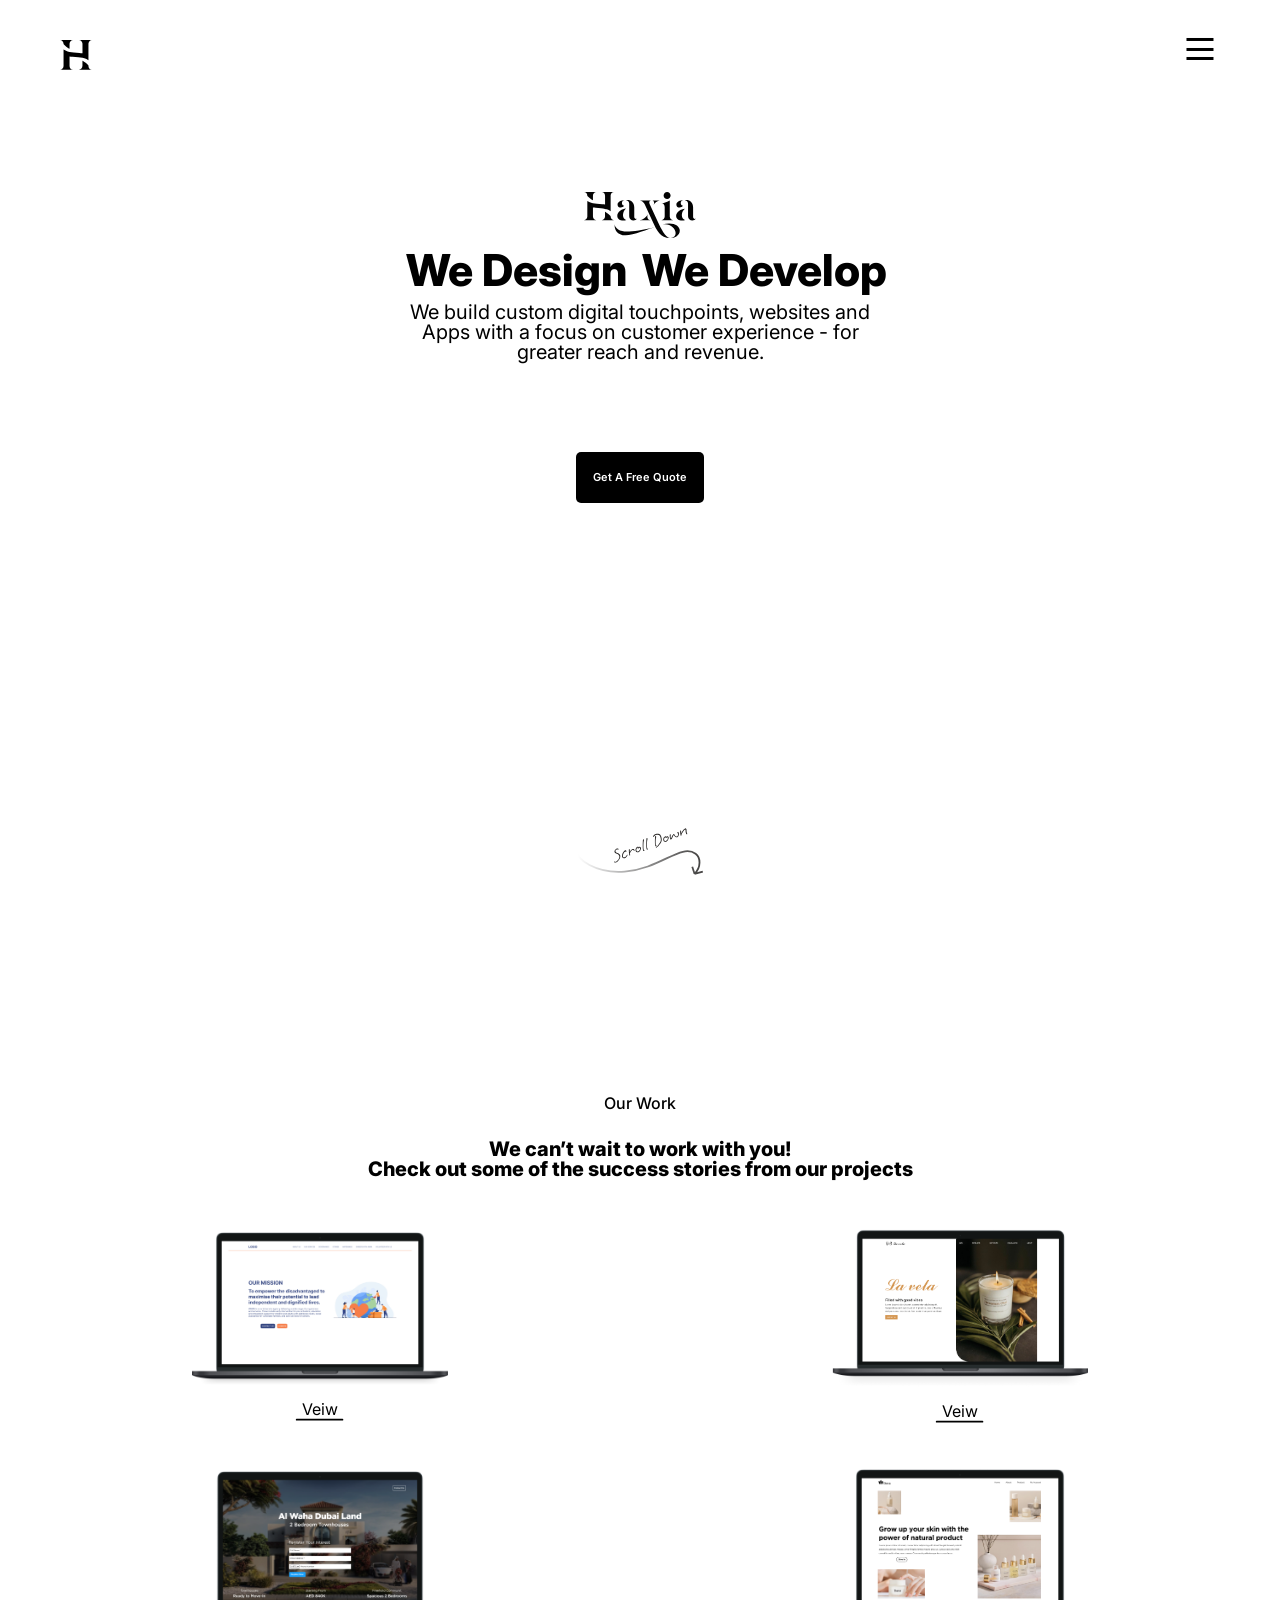
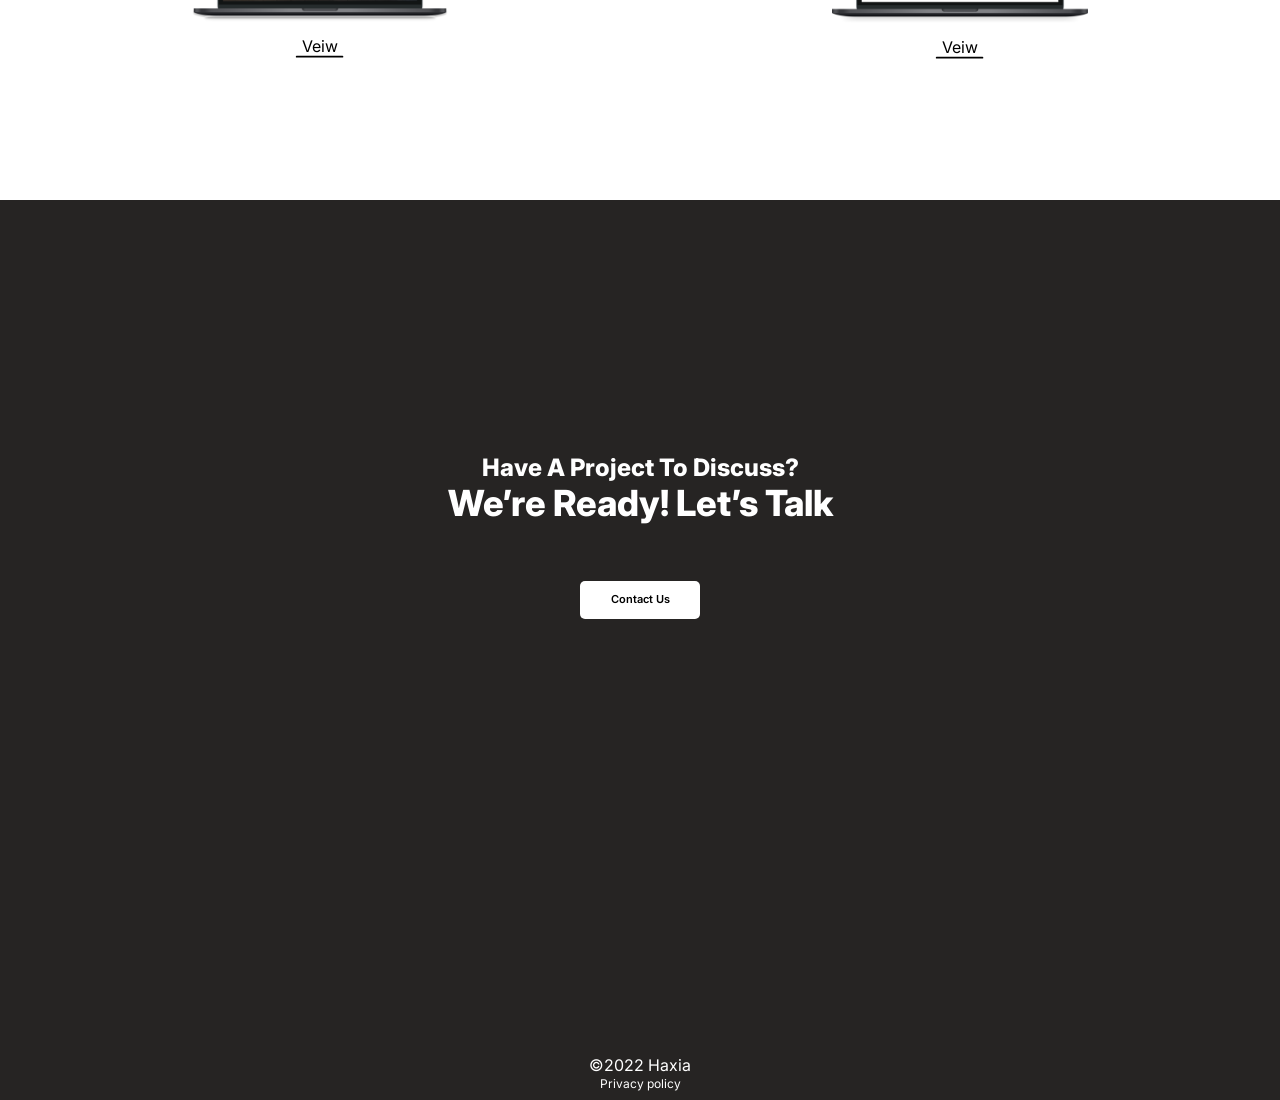
==== index.html @ 219b5ef2 "chages" ====
<!DOCTYPE html>
<html lang="en" dir="ltr">
<head>
  <meta charset="utf-8">
  <meta name="viewport" content="width=device-width, initial-scale=1">
  <title>Haxia</title>
  <link rel="stylesheet" href="styles/rest.css">
  <link rel="stylesheet" href="styles/main.css">
  <link rel="stylesheet" href="https://unpkg.com/transition-style">
  <script src="https://cdnjs.cloudflare.com/ajax/libs/jquery/3.6.0/jquery.min.js" charset="utf-8"></script>
  <script src="https://cdnjs.cloudflare.com/ajax/libs/gsap/2.1.2/TweenMax.min.js"></script>
  <script src="js/script.js" charset="utf-8"></script>
</head>
<body>
  <header>

    <div class="nav-bar">
      <a href="./"><img src="assets/black-logo.svg" alt="" class="black-logo"></a>
      <div class="nav-container">
        <ul id="nav-button">
          <li></li>
          <li></li>
          <li></li>
        </ul>
      </div>
    </div>

    <input style="display: none;" type="checkbox" class="navigation_checkbox" id="nav-toggle-1">
    <input style="display: none;" type="checkbox" class="contact_checkbox" id="nav-toggle-2">
    <input style="display: none;" type="checkbox" class="thanks_checkbox" id="nav-toggle-5">

    <div id="menu_background" class="menu_background"></div>

    <div class="nav-content-wrapper">
      <div class="nav-center">
        <a class="effect-shine" href="/">Home</a>
        <a class="effect-shine" id="nav-portfolio-button" href="#portfolio">Our Work</a>
        <a class="effect-shine" href="technologies.html">Technologies</a>
        <a class="effect-shine" id="nav-contact-button" href="#">Contact Us</a>
        <a class="effect-shine" href="about-us.html">About Us</a>
      </div>

    </div>

    <div class="contact-content-wrapper">
      <div class="contact-1">
        Need our help? Shoot us a message.
      </div>
      <div class="contact-2">
        We are always looking for new ideas and exciting projects. </div>

      <div class="contact-form">

        <input type="text" name="name" placeholder="Full Name" id="name" class="form__field">
        <input type="text" name="email" placeholder="Email" id="email" class="form__field">
        <input type="text" name="country" placeholder="Country" id="country" class="form__field">
        <textarea name="message" placeholder="message" rows="1" cols="80" id="message" class="form__field form-message"></textarea>
        <div class="button-con">
          <button type="submit" name="button" id="form-button" class="form-button">Submit</button>
        </div>
      </div>

      <div class="info-con">
        <div class="info">
          Or email us at
          <a href="mailto:mail@haxia.co">contact@haxia.co</a>
        </div>

        <div class="info">
          <a href="tel:+971 58 503 7261">Instagram</a>
          -
          <a href="tel:+971 58 503 7261">Twitter</a>
        </div>
      </div>
    </div>

    <div id="thanks-massage" class="thanks-massage">

      <div class="contact-1">
        Thanks for your message, we will get back to you shortly.
      </div>

    </div>

  </header>

  <div id="slides">
    <section class="section fp-auto-height">
      <img src="assets/main-logo.svg" class="main-logo" alt="">

      <div class="header-container">
        <div class="">We Design</div>
        <div class="">We Develop</div>
      </div>

      <div class="descrption-container">
        <div class="">We build custom digital touchpoints, websites and Apps with a focus on customer experience - for greater reach and revenue.</div>
      </div>

      <div class="qoute-button" id="qoute-button">
        Get A Free Quote
      </div>

      <div class="scrolldown-container">
        <img src="assets/scroll-down.svg" class="" alt="">
      </div>
    </section>

    <section class="section portfolio-section fp-auto-height">
      <input style="display: none;" type="checkbox" class="portfolio_checkbox" id="nav-toggle-3">
      <input style="display: none;" type="checkbox" class="portfolio_checkbox-2" id="nav-toggle-4">

      <div transition-style="in:wipe:bottom-right" id="portfolio_background" class="portfolio_background"></div>
      <div transition-style="in:wipe:bottom-right" id="portfolio_background-2" class="portfolio_background-2"></div>

      <div id="portfolio-1" class="portfolio-content-wrapper">
        <div>
          <p>Mabel Alvarado</p>
          <div class="">"If you are looking for quality work with the right expertise, Haxia is the right company for you! Through excellent communication, the online store development was realized quickly and successfully."</div>
          <img id="portfolio-image-1" src="assets/laptop-1.png" alt="">
        </div>
        <img src="assets/image-1.png" id="portfolio-design-image-1" alt="">
      </div>

      <div id="portfolio-2" class="portfolio-content-wrapper">
        <div>
          <p>Kamila Santos</p>
          <div class="">"While working with Haxia, they integrated our platform raisenow.com. We were very impressed by the team’s technical skills and high-quality work. Therefore, Codista has my full recommendation. Many thanks for that!"</div>
          <img id="portfolio-image-2" src="assets/laptop-2.png" alt="">
        </div>
        <img src="assets/image-2.png" id="portfolio-design-image-2" alt="">
      </div>

      <div id="portfolio-3" class="portfolio-content-wrapper">
        <div>
          <p>Noa Coles</p>
          <div class="">"We could not have hoped for a better partner in the development of CLEANVEST. Haxia is a top-notch professional team packed with creative, dedicated people."</div>
          <img id="portfolio-image-3" src="assets/laptop-3.png" alt="">
        </div>
        <img src="assets/image-3.png" id="portfolio-design-image-3" alt="">
        <!-- <img id="portfolio-image-4" src="assets/image-4.png" alt=""> -->
      </div>

      <div id="portfolio-4" class="portfolio-content-wrapper">
        <div>
          <p>Fathima Ratliff</p>
          <div class="">"Haxia's work in the development of our onboard customer experience web app was exemplary. Without their professional expertise, the end result would surely not have been the same."</div>
          <img id="portfolio-image-5" src="assets/laptop-4.png" alt="">
        </div>
        <img src="assets/image-5.png" id="portfolio-design-image-4" alt="">
      </div>

      <h6>Our Work</h6>
      <p>We can’t wait to work with you! <br>Check out some of the success stories from our projects</p>

      <div class="projects-grid">
        <div class="portfolio-container">
          <img src="assets/laptop-1.png" alt="">
          <a id="portfolio-button-1" href="#">Veiw
            <svg viewBox="0 0 70 36">
              <path d="M6.9739 30.8153H63.0244C65.5269 30.8152 75.5358 -3.68471 35.4998 2.81531C-16.1598 11.2025 0.894099 33.9766 26.9922 34.3153C104.062 35.3153 54.5169 -6.68469 23.489 9.31527" />
            </svg>
          </a>
        </div>
        <div class="portfolio-container">
          <img src="assets/laptop-2.png" alt="">
          <a id="portfolio-button-2" href="#">Veiw
            <svg viewBox="0 0 70 36">
              <path d="M6.9739 30.8153H63.0244C65.5269 30.8152 75.5358 -3.68471 35.4998 2.81531C-16.1598 11.2025 0.894099 33.9766 26.9922 34.3153C104.062 35.3153 54.5169 -6.68469 23.489 9.31527" />
            </svg>
          </a>
        </div>
        <div class="portfolio-container">
          <img src="assets/laptop-3.png" alt="">
          <a id="portfolio-button-3" href="#">Veiw
            <svg viewBox="0 0 70 36">
              <path d="M6.9739 30.8153H63.0244C65.5269 30.8152 75.5358 -3.68471 35.4998 2.81531C-16.1598 11.2025 0.894099 33.9766 26.9922 34.3153C104.062 35.3153 54.5169 -6.68469 23.489 9.31527" />
            </svg>
          </a>
        </div>
        <div class="portfolio-container">
          <img src="assets/laptop-4.png" alt="">
          <a id="portfolio-button-4" href="#">Veiw
            <svg viewBox="0 0 70 36">
              <path d="M6.9739 30.8153H63.0244C65.5269 30.8152 75.5358 -3.68471 35.4998 2.81531C-16.1598 11.2025 0.894099 33.9766 26.9922 34.3153C104.062 35.3153 54.5169 -6.68469 23.489 9.31527" />
            </svg>
          </a>
        </div>

      </div>
    </section>

    <section class="section fp-auto-height contactus-section">
      <h4>Have A Project To Discuss?</h4>
      <h3>We’re Ready! Let’s Talk</h3>

      <div class="contact-button" id="contact-button">
        Contact Us
      </div>
      <div class="contactus-copyright">
        <p>©2022 Haxia</p>
        <a href="privacy-policy.html">Privacy policy</a>
      </div>
    </section>
  </div>



  <script src="https://cdnjs.cloudflare.com/ajax/libs/fullPage.js/4.0.9/fullpage.js" integrity="sha512-Ql+BI+ZJBJ9b8dZ5FKuyCz42y0ZcG05muq5tHIfb0Qxe0TlEtGkYXV8Df7h6HbJolt6Rhz6gRMBLypwX6slbzw==" crossorigin="anonymous" referrerpolicy="no-referrer">
  </script>
  <script src="js/animation.js" charset="utf-8"></script>
</body>

</html>
---- styles/rest.css ----
html, body, div, span, applet, object, iframe,
h1, h2, h3, h4, h5, h6, p, blockquote, pre,
a, abbr, acronym, address, big, cite, code,
del, dfn, em, img, ins, kbd, q, s, samp,
small, strike, strong, sub, sup, tt, var,
b, u, i, center,
dl, dt, dd, ol, ul, li,
fieldset, form, label, legend,
table, caption, tbody, tfoot, thead, tr, th, td,
article, aside, canvas, details, embed,
figure, figcaption, footer, header, hgroup,
menu, nav, output, ruby, section, summary,
time, mark, audio, video {
	margin: 0;
	padding: 0;
	border: 0;
	font-size: 100%;
	font: inherit;
	vertical-align: baseline;
}
/* HTML5 display-role reset for older browsers */
article, aside, details, figcaption, figure,
footer, header, hgroup, menu, nav, section {
	display: block;
}
body {
	line-height: 1;
}
ol, ul {
	list-style: none;
}
blockquote, q {
	quotes: none;
}
blockquote:before, blockquote:after,
q:before, q:after {
	content: '';
	content: none;
}
table {
	border-collapse: collapse;
	border-spacing: 0;
}
---- styles/main.css ----
@import url("https://fonts.googleapis.com/css2?family=Inter:wght@100;200;300;400;500;600;700;800;900&display=swap");
header {
  position: fixed;
  z-index: 1;
  width: 100%;
}
header .nav-bar {
  height: 7vh;
  padding-top: 20px;
}
header .black-logo {
  width: 1.63rem;
  z-index: 2;
  align-self: flex-start;
  float: left;
  margin-left: 30px;
}
header .nav-container {
  float: right;
  margin-top: 12px;
  margin-right: 40px;
}
header .nav-container ul {
  position: absolute;
  transform: translate(-50%, -50%);
  width: 1.63rem;
  height: 1.63rem;
  cursor: pointer;
  z-index: 4;
}
header .nav-container ul li {
  list-style: none;
  position: absolute;
  left: 5%;
  width: 90%;
  height: 3px;
  transition: 0.5s;
  background: black;
  transform: translateY(-50%) rotate(0);
  opacity: 1;
  transition: 1200ms;
}
header .nav-container ul li:nth-child(1) {
  top: 20%;
}
header .nav-container ul li:nth-child(2) {
  top: 50%;
}
header .nav-container ul li:nth-child(3) {
  top: 80%;
}
header .nav-container ul.active li:nth-child(1) {
  top: 50%;
  transform: translateY(-50%) rotate(45deg);
}
header .nav-container ul.active li:nth-child(2) {
  opacity: 0;
}
header .nav-container ul.active li:nth-child(3) {
  top: 50%;
  transform: translateY(-50%) rotate(-45deg);
}
header .nav-container ul.active li {
  background: white;
  transition: 500ms;
}
header .menu_background {
  position: fixed;
  top: 25px;
  right: 30px;
  height: 1rem;
  width: 1rem;
  border-radius: 50%;
  background: #262423;
  background-size: cover;
  background-position: center;
  z-index: 2;
  transition: all 500ms cubic-bezier(0.86, 0, 0.07, 1);
  visibility: hidden;
}
header .navigation_checkbox:checked ~ .menu_background {
  display: block;
  transform: scale(300);
  visibility: visible;
}
header .navigation_checkbox:checked ~ .qoute-button {
  width: 50%;
}
header .navigation_checkbox:checked ~ .nav-content-wrapper {
  visibility: visible;
  opacity: 1;
}
header .contact_checkbox:checked ~ .menu_background {
  display: block;
  transform: scale(300);
  visibility: visible;
}
header .thanks-massage {
  position: fixed;
  top: 0;
  right: 0;
  height: 100vh;
  opacity: 0;
  width: 0;
  visibility: hidden;
  z-index: 200;
  transition: all 1000ms cubic-bezier(0.68, -0.55, 0.265, 1.55);
  color: white;
  display: flex;
  flex-direction: column;
  justify-content: center;
  align-items: center;
}
header .thanks_checkbox:checked ~ .thanks-massage {
  width: 100%;
  visibility: visible;
  opacity: 1;
}
header .nav-content-wrapper {
  position: fixed;
  visibility: hidden;
  z-index: 3;
  width: 100vw;
  height: 100vh;
  opacity: 0;
  text-color: white;
  display: flex;
  align-items: center;
  flex-direction: column;
  transition: all 800ms cubic-bezier(0.68, -0.55, 0.265, 1.55);
}
header .nav-content-wrapper .nav-center {
  margin-top: 40%;
}
header .nav-content-wrapper .nav-center a {
  display: flex;
  flex-direction: column;
  color: white;
  font-size: 32px;
  font-weight: 800;
  text-decoration: none;
  padding: 4px;
  cursor: pointer;
}
header .nav-content-wrapper .nav-center a.effect-shine:hover {
  -webkit-mask-image: linear-gradient(-75deg, rgba(0, 0, 0, 0.4) 30%, #000 50%, rgba(0, 0, 0, 0.4) 70%);
  -webkit-mask-size: 200%;
  animation: shine 2s infinite;
}
@-webkit-keyframes shine {
  from {
    -webkit-mask-position: 150%;
  }
  to {
    -webkit-mask-position: -50%;
  }
}
header .contact-content-wrapper {
  position: fixed;
  opacity: 0;
  z-index: 5;
  width: 0;
  height: 100vh;
  text-color: white;
  visibility: hidden;
  margin-top: 5%;
  display: flex;
  flex-direction: column;
  align-items: center;
  transition: all 800ms cubic-bezier(0.68, -0.55, 0.265, 1.55);
}
header .contact-content-wrapper .contact-1 {
  color: white;
  font-size: 20px;
  font-weight: 800;
  white-space: nowrap;
}
header .contact-content-wrapper .contact-2 {
  font-size: 13px;
  margin: 10px;
  color: white;
  width: 60vw;
  text-align: center;
}
header .contact-content-wrapper .contact-form {
  width: 85%;
  display: flex;
  flex-direction: column;
  align-items: center;
  margin-top: 50px;
}
header .contact-content-wrapper .contact-form .form-button {
  width: 6.5rem;
  height: 2.25rem;
  border-width: 0;
  border-radius: 10px;
  background: #FFFFFF;
  cursor: pointer;
  font-family: "Inter", sans-serif;
  font-weight: 600;
  font-size: 11px;
  margin-top: 50px;
}
header .contact-content-wrapper .contact-form .form-button:hover {
  background: #95A09D;
  color: white;
}
header .contact-content-wrapper .contact-form .form__field {
  margin-bottom: 20px;
  height: 25px;
  font-family: inherit;
  width: 100%;
  border: 0;
  border-bottom: 2px solid #9b9b9b;
  outline: 0;
  font-size: 15px;
  color: #fff;
  padding: 2px 0;
  background: transparent;
  transition: border-color 0.2s;
}
header .contact-content-wrapper .contact-form .form__field:focus {
  padding-bottom: 6px;
  font-weight: 700;
  border-width: 3px;
  border-color: white;
  border-image-slice: 1;
}
header .contact-content-wrapper .contact-form .form-message {
  resize: none;
  margin: 0;
  height: 75px;
}
header .contact-content-wrapper .info-con {
  display: flex;
  flex-direction: column;
  align-items: center;
  margin-top: 50px;
  font-family: "Inter", sans-serif;
  color: white;
  font-size: 13px;
}
header .contact-content-wrapper .info-con .info {
  margin-top: 10px;
  font-family: "Inter", sans-serif;
}
header .contact-content-wrapper .info-con .info a {
  color: white;
}
header .contact_checkbox:checked ~ .contact-content-wrapper {
  width: 100vw;
  visibility: visible;
  opacity: 1;
}

@media only screen and (min-width: 750px) {
  header .black-logo {
    width: 2rem;
    z-index: 2;
    align-self: flex-start;
    float: left;
    margin-left: 60px;
    margin-top: 20px;
  }
  header .nav-container {
    float: right;
    margin-top: 29px;
    margin-right: 80px;
  }
  header .nav-container ul {
    position: absolute;
    transform: translate(-50%, -50%);
    width: 1.94rem;
    height: 1.94rem;
    cursor: pointer;
    z-index: 4;
  }
  header .nav-content-wrapper .nav-center {
    margin-top: 17%;
  }
}
@media only screen and (min-width: 1400px) {
  header .nav-content-wrapper .nav-center {
    margin-top: 15%;
  }
  header .nav-content-wrapper .nav-center a {
    font-size: 40px;
  }
  header .contact-content-wrapper .contact-form {
    display: grid;
    grid-template-columns: 1fr 1fr 1fr;
    width: 1117px;
    margin-top: 114px;
    position: relative;
    padding: 15px 0 0;
    grid-column-gap: 20px;
    grid-row-gap: 30px;
  }
  header .contact-content-wrapper .contact-form .form-button {
    margin-top: 10px;
  }
  header .contact-content-wrapper .contact-form .form-message {
    grid-column: 1/4;
    height: 200px;
  }
  header .contact-content-wrapper .contact-form .button-con {
    display: flex;
    justify-content: center;
    align-items: flex-end;
    grid-column: 1/4;
  }
}
@media only screen and (min-width: 2000px) {
  header .navigation_checkbox:checked ~ .menu_background {
    display: block;
    transform: scale(400);
    visibility: visible;
  }
  header .contact_checkbox:checked ~ .menu_background {
    display: block;
    transform: scale(400);
    visibility: visible;
  }
}
@media only screen and (min-width: 3100px) {
  header .navigation_checkbox:checked ~ .menu_background {
    display: block;
    transform: scale(450);
    visibility: visible;
  }
  header .contact_checkbox:checked ~ .menu_background {
    display: block;
    transform: scale(450);
    visibility: visible;
  }
}
@media only screen and (min-width: 3100px) {
  header .navigation_checkbox:checked ~ .menu_background {
    display: block;
    transform: scale(850);
    visibility: visible;
  }
  header .contact_checkbox:checked ~ .menu_background {
    display: block;
    transform: scale(850);
    visibility: visible;
  }
}
@media only screen and (min-width: 1280px) and (max-width: 1380px) and (min-height: 700px) and (max-height: 1024px) {
  header .nav-content-wrapper .nav-center {
    margin-top: 12%;
  }
  header .contact-content-wrapper .contact-1 {
    color: white;
    font-size: 18px;
    font-weight: 800;
    white-space: nowrap;
  }
  header .contact-content-wrapper .contact-2 {
    font-size: 11px;
    margin: 10px;
    color: white;
    width: 60vw;
    text-align: center;
  }
  header .contact-content-wrapper .contact-form {
    display: grid;
    grid-template-columns: 1fr 1fr 1fr;
    width: 1117px;
    margin-top: 60px;
    position: relative;
    padding: 15px 0 0;
    grid-column-gap: 20px;
    grid-row-gap: 30px;
  }
  header .contact-content-wrapper .contact-form .form-button {
    margin-top: 10px;
  }
  header .contact-content-wrapper .contact-form .form-message {
    grid-column: 1/4;
    height: 200px;
  }
  header .contact-content-wrapper .contact-form .button-con {
    display: flex;
    justify-content: center;
    align-items: flex-end;
    grid-column: 1/4;
  }
}
@media only screen and (min-width: 1000px) and (max-width: 1380px) and (min-height: 500px) and (max-height: 699px) {
  header .nav-content-wrapper .nav-center {
    margin-top: 15vh;
  }
  header .contact-content-wrapper .contact-1 {
    color: white;
    font-size: 16px;
    font-weight: 800;
    white-space: nowrap;
  }
  header .contact-content-wrapper .contact-2 {
    font-size: 9px;
    margin: 10px;
    color: white;
    width: 60vw;
    text-align: center;
  }
  header .contact-content-wrapper .contact-form {
    margin-top: 15px;
  }
  header .contact-content-wrapper .contact-form .form__field {
    height: 20px;
  }
  header .contact-content-wrapper .contact-form .form-message {
    resize: none;
    margin: 0;
    height: 75px;
  }
}
.main-logo {
  width: 5rem;
  margin-top: 55%;
}

.header-container {
  margin-top: 10px;
  display: grid;
  grid-template-columns: 1fr 1fr;
  grid-column-gap: 3px;
  font-size: 1.6rem;
  font-weight: 800;
}

.descrption-container {
  margin-top: 5px;
  text-align: center;
  font-size: 13px;
  width: 20rem;
}

.qoute-button {
  cursor: pointer;
  margin-top: 10vh;
  background-color: Black;
  color: white;
  width: 7.5rem;
  height: 6.25rem;
  display: flex;
  align-items: center;
  justify-content: center;
  border-radius: 5px;
  font-size: 11px;
  font-family: "Inter", sans-serif;
  font-weight: 600;
  z-index: 1;
}

.scrolldown-container {
  height: 90%;
  display: flex;
  flex-direction: column;
  justify-content: flex-end;
  margin-bottom: 25px;
}

@media only screen and (min-width: 750px) {
  .main-logo {
    width: 7rem;
    margin-top: 300px;
  }
  .header-container {
    font-size: 44px;
    font-weight: 800;
  }
  .descrption-container {
    width: 30rem;
    margin-top: 10px;
    text-align: center;
    font-size: 20px;
  }
  .qoute-button {
    width: 8rem;
    height: 7rem;
  }
  .scrolldown-container {
    width: 10rem;
  }
}
@media only screen and (min-width: 1400px) {
  .main-logo {
    width: 8.3rem;
    margin-top: 15%;
  }
  .header-container {
    font-size: 70px;
  }
  .descrption-container {
    width: 60rem;
    margin-top: 20px;
    font-size: 24px;
  }
  .qoute-button {
    width: 8.25rem;
  }
  .scrolldown-container {
    width: 150px;
  }
}
@media only screen and (min-width: 1280px) and (max-width: 1380px) and (min-height: 700px) and (max-height: 1024px) {
  .main-logo {
    margin-top: 15%;
  }
  .scrolldown-container {
    width: 8rem;
  }
}
@media only screen and (min-width: 1000px) and (max-width: 1380px) and (min-height: 500px) and (max-height: 699px) {
  .main-logo {
    margin-top: 25vh;
  }
  .scrolldown-container {
    width: 20vh;
  }
}
.portfolio_background {
  position: fixed;
  height: 100vh;
  width: 100vw;
  background: #262423;
  z-index: 5;
  display: none;
}

.portfolio_background-2 {
  position: fixed;
  height: 100vh;
  width: 100vw;
  background: white;
  z-index: 5;
  display: none;
}

.portfolio_checkbox:checked ~ .portfolio_background {
  display: block;
}

.portfolio_checkbox-2:checked ~ .portfolio_background-2 {
  display: block;
}

.portfolio-section h6 {
  margin-top: 100px;
  margin-bottom: 22px;
}
.portfolio-section p {
  font-size: 13px;
  font-weight: 800;
  margin-top: 0;
  margin-bottom: 50px;
}

.portfolio-content-wrapper {
  position: fixed;
  visibility: hidden;
  z-index: 65;
  width: 100vw;
  height: 100vh;
  opacity: 0;
  visibility: hidden;
  text-color: black;
  display: flex;
  align-items: center;
  flex-direction: column;
  transition: all 3000ms cubic-bezier(0.68, -0.55, 0.265, 1.55);
}
.portfolio-content-wrapper div {
  display: flex;
  align-items: center;
  flex-direction: column;
  margin-bottom: 20px;
}
.portfolio-content-wrapper div div {
  width: 80%;
  font-size: 14px;
}
.portfolio-content-wrapper div img {
  margin-top: 200px;
}
.portfolio-content-wrapper p {
  margin-top: 120px;
}
.portfolio-content-wrapper img {
  width: 38rem;
}
.portfolio-content-wrapper #portfolio-image-1 {
  display: none;
  width: 25%;
}
.portfolio-content-wrapper #portfolio-image-2 {
  display: none;
  width: 25%;
}
.portfolio-content-wrapper #portfolio-image-5 {
  display: none;
  width: 25%;
}
.portfolio-content-wrapper #portfolio-image-3 {
  display: none;
  width: 25%;
}
.portfolio-content-wrapper #portfolio-design-image-1 {
  width: 90%;
}
.portfolio-content-wrapper #portfolio-design-image-2 {
  width: 40%;
}
.portfolio-content-wrapper #portfolio-design-image-3 {
  width: 40%;
}
.portfolio-content-wrapper #portfolio-design-image-4 {
  width: 40%;
}

.projects-grid {
  display: grid;
  grid-template-columns: 1fr 1fr;
  width: 100%;
}
.projects-grid .portfolio-container {
  width: 100%;
  margin-bottom: 35px;
  display: flex;
  flex-direction: column;
  align-items: center;
  justify-content: center;
}
.projects-grid .portfolio-container img {
  width: 80%;
}
.projects-grid .portfolio-container a {
  display: inline-block;
  position: relative;
  text-decoration: none;
  color: inherit;
  margin: 15px var(--spacing, 0);
  transition: margin 0.25s;
}
.projects-grid .portfolio-container a svg {
  width: 70px;
  height: 30px;
  position: absolute;
  left: 50%;
  bottom: 0;
  transform: translate(-50%, 7px) translateZ(0);
  fill: none;
  stroke: black;
  stroke-linecap: round;
  stroke-width: 2px;
  stroke-dasharray: var(--offset, 69px) 278px;
  stroke-dashoffset: 361px;
  transition: stroke 0.25s ease var(--stroke-delay, 0s), stroke-dasharray 0.35s;
}
.projects-grid .portfolio-container a svg:hover {
  --spacing: 4px;
  --stroke: var(--line-active);
  --stroke-delay: 0.1s;
  --offset: 180px;
}

@media only screen and (min-width: 500px) {
  .portfolio-content-wrapper #portfolio-design-image-1 {
    width: 70%;
  }
  .portfolio-content-wrapper #portfolio-design-image-2 {
    width: 40%;
  }
  .portfolio-content-wrapper #portfolio-design-image-3 {
    width: 40%;
  }
  .portfolio-content-wrapper #portfolio-design-image-4 {
    width: 40%;
  }
}
@media only screen and (min-width: 600px) {
  .portfolio-content-wrapper #portfolio-design-image-1 {
    width: 70%;
  }
  .portfolio-content-wrapper #portfolio-design-image-2 {
    width: 32%;
  }
  .portfolio-content-wrapper #portfolio-design-image-3 {
    width: 32%;
  }
  .portfolio-content-wrapper #portfolio-design-image-4 {
    width: 32%;
  }
}
@media only screen and (min-width: 750px) {
  .portfolio-section h6 {
    font-size: 20px;
    font-weight: 500;
    margin-bottom: 28px;
  }
  .portfolio-section p {
    font-size: 24px;
    font-weight: 800;
    margin-top: 0;
    margin-bottom: 50px;
  }
  .portfolio-content-wrapper #portfolio-design-image-1 {
    width: 65%;
  }
}
@media only screen and (min-width: 1200px) {
  .portfolio-content-wrapper {
    flex-direction: row-reverse;
  }
}
@media only screen and (min-width: 1400px) {
  .projects-grid {
    grid-template-columns: 1fr 1fr 1fr;
    margin-top: 0;
    grid-row-gap: 40px;
  }
  .projects-grid .portfolio-container img {
    width: 25rem;
  }
  .portfolio-section h6 {
    margin-top: 80px;
  }
  .portfolio-section p {
    font-size: 26px;
  }
  .portfolio-content-wrapper div {
    width: 70%;
  }
  .portfolio-content-wrapper div img {
    width: 800px;
  }
  .portfolio-content-wrapper div div {
    width: 70%;
  }
  .portfolio-content-wrapper #portfolio-image-1 {
    width: 40%;
    display: block;
  }
  .portfolio-content-wrapper #portfolio-image-2 {
    width: 40%;
    display: block;
  }
  .portfolio-content-wrapper #portfolio-image-5 {
    width: 40%;
    display: block;
  }
  .portfolio-content-wrapper #portfolio-image-3 {
    width: 40%;
    display: block;
  }
  .portfolio-content-wrapper #portfolio-design-image-1 {
    width: 35%;
    display: block;
  }
  .portfolio-content-wrapper #portfolio-design-image-2 {
    width: 22.5%;
    display: block;
  }
  .portfolio-content-wrapper #portfolio-design-image-3 {
    width: 22.5%;
    display: block;
  }
  .portfolio-content-wrapper #portfolio-design-image-4 {
    width: 22.5%;
    display: block;
  }
}
@media only screen and (min-width: 1900px) {
  .projects-grid {
    grid-template-columns: 1fr 1fr 1fr;
    width: 75%;
    margin-top: 0;
    grid-row-gap: 40px;
  }
  .projects-grid .portfolio-container img {
    width: 25rem;
  }
}
@media only screen and (min-width: 1280px) and (max-width: 1380px) and (min-height: 700px) and (max-height: 1024px) {
  .portfolio-section h6 {
    font-size: 16px;
  }
  .portfolio-section p {
    font-size: 20px;
  }
  .portfolio-content-wrapper #portfolio-design-image-1 {
    width: 35%;
  }
  .portfolio-content-wrapper #portfolio-design-image-2 {
    width: 25%;
  }
  .portfolio-content-wrapper #portfolio-design-image-3 {
    width: 25%;
  }
  .portfolio-content-wrapper #portfolio-design-image-4 {
    width: 25%;
  }
  .projects-grid .portfolio-container img {
    width: 40%;
  }
}
@media only screen and (min-width: 1000px) and (max-width: 1380px) and (min-height: 500px) and (max-height: 699px) {
  .portfolio-section h6 {
    font-size: 12px;
    margin-bottom: 15px;
  }
  .portfolio-section p {
    font-size: 16px;
  }
  .projects-grid .portfolio-container img {
    width: 35vh;
  }
  .portfolio-content-wrapper div {
    width: 70%;
  }
  .portfolio-content-wrapper div div {
    width: 50%;
  }
  .portfolio-content-wrapper #portfolio-design-image-1 {
    width: 30%;
  }
  .portfolio-content-wrapper #portfolio-design-image-2 {
    width: 19%;
  }
  .portfolio-content-wrapper #portfolio-design-image-3 {
    width: 19%;
  }
  .portfolio-content-wrapper #portfolio-design-image-4 {
    width: 19%;
  }
}
.about-us-section {
  text-align: center;
  font-family: "Inter", sans-serif;
}
.about-us-section div {
  display: flex;
  flex-direction: column;
  align-items: center;
}
.about-us-section div p {
  width: 80%;
  text-align: center;
  font-family: "Inter", sans-serif;
  width: 80%;
  font-weight: 500;
  font-size: 15px;
  line-height: 120%;
}
.about-us-section div h1 {
  font-size: 32px;
  font-weight: 800;
  margin-bottom: 40px;
}

@media only screen and (min-width: 400px) {
  .about-us-section div h1 {
    font-size: 20px;
  }
  .about-us-section div p {
    width: 90%;
  }
}
@media only screen and (min-width: 750px) {
  .about-us-section div h1 {
    font-size: 30px;
  }
  .about-us-section div p {
    width: 60%;
  }
}
@media only screen and (min-width: 1200px) {
  .about-us-section div h1 {
    font-size: 40px;
  }
  .about-us-section div p {
    width: 60%;
  }
}
@media only screen and (min-width: 1400px) {
  .about-us-section div h1 {
    font-size: 45px;
  }
  .about-us-section div p {
    width: 60%;
  }
}
.contactus-section {
  background: #262423;
  height: 100vh;
  color: white;
  text-align: center;
}
.contactus-section h4 {
  font-size: 15px;
  padding-top: 60%;
  font-weight: 800;
}
.contactus-section h3 {
  font-size: 25px;
  margin-top: 5px;
  font-weight: 800;
}
.contactus-section .contact-button {
  cursor: pointer;
  background-color: white;
  color: black;
  width: 7.5rem;
  height: 4.5rem;
  display: flex;
  align-items: center;
  justify-content: center;
  border-radius: 5px;
  font-size: 11px;
  font-family: "Inter", sans-serif;
  font-weight: 600;
  z-index: 1;
  margin-top: 60px;
}
.contactus-section .contactus-copyright {
  width: 100%;
  height: 100%;
  display: flex;
  flex-direction: column;
  margin-bottom: 10px;
  justify-content: flex-end;
}
.contactus-section .contactus-copyright a {
  font-size: 12px;
  text-decoration: none;
  color: white;
  margin-top: 5px;
}

@media only screen and (min-width: 750px) {
  .contactus-section h4 {
    font-size: 24px;
    padding-top: 40%;
  }
  .contactus-section h3 {
    font-size: 36px;
    font-weight: 800;
  }
}
@media only screen and (min-width: 1400px) {
  .contactus-section h4 {
    padding-top: 20%;
  }
  .contactus-section h3 {
    font-size: 48px;
  }
}
@media only screen and (min-width: 1280px) and (max-width: 1380px) and (min-height: 700px) and (max-height: 1024px) {
  .contactus-section h4 {
    padding-top: 20%;
  }
}
@media only screen and (min-width: 1000px) and (max-width: 1380px) and (min-height: 500px) and (max-height: 699px) {
  .contactus-section h4 {
    padding-top: 35vh;
  }
}
.tech-page-container {
  height: auto;
}
.tech-page-container h6 {
  margin-top: 136px;
  margin-bottom: 50px;
  font-size: 16px;
}
.tech-page-container .tech-container {
  display: flex;
  flex-direction: column;
  align-items: center;
  text-align: left;
  width: 90%;
  font-size: 14px;
  margin-bottom: 50px;
}
.tech-page-container .tech-container img {
  width: 14.3rem;
}
.tech-page-container .tech-container ul {
  margin-top: 33px;
  align-self: flex-start;
  text-align: left;
  list-style: disc;
  margin-left: 20px;
}
.tech-page-container .tech-container ul li {
  margin: 15px;
}
.tech-page-container .tech-container .tech-titles {
  font-size: 24px;
  align-self: flex-start;
  margin-bottom: 5px;
}

@media only screen and (min-width: 750px) {
  .tech-container {
    flex-direction: column;
    justify-content: center;
  }
  .tech-container-text {
    flex-direction: row-reverse;
    text-align: left;
    width: 50%;
  }
}
@media only screen and (min-width: 1200px) {
  .tech-container {
    flex-direction: column;
    justify-content: center;
  }
  .tech-container-text {
    flex-direction: row-reverse;
    text-align: left;
    width: 30%;
  }
}
body,
html {
  width: 100%;
  margin: 0;
  padding: 0;
  font-family: "Inter", sans-serif;
  scroll-behavior: smooth;
}

.fp-watermark {
  display: none;
}

section {
  height: 100vh;
  display: flex;
  flex-direction: column;
  align-items: center;
  justify-content: center;
  text-align: center;
}

/*# sourceMappingURL=main.css.map */
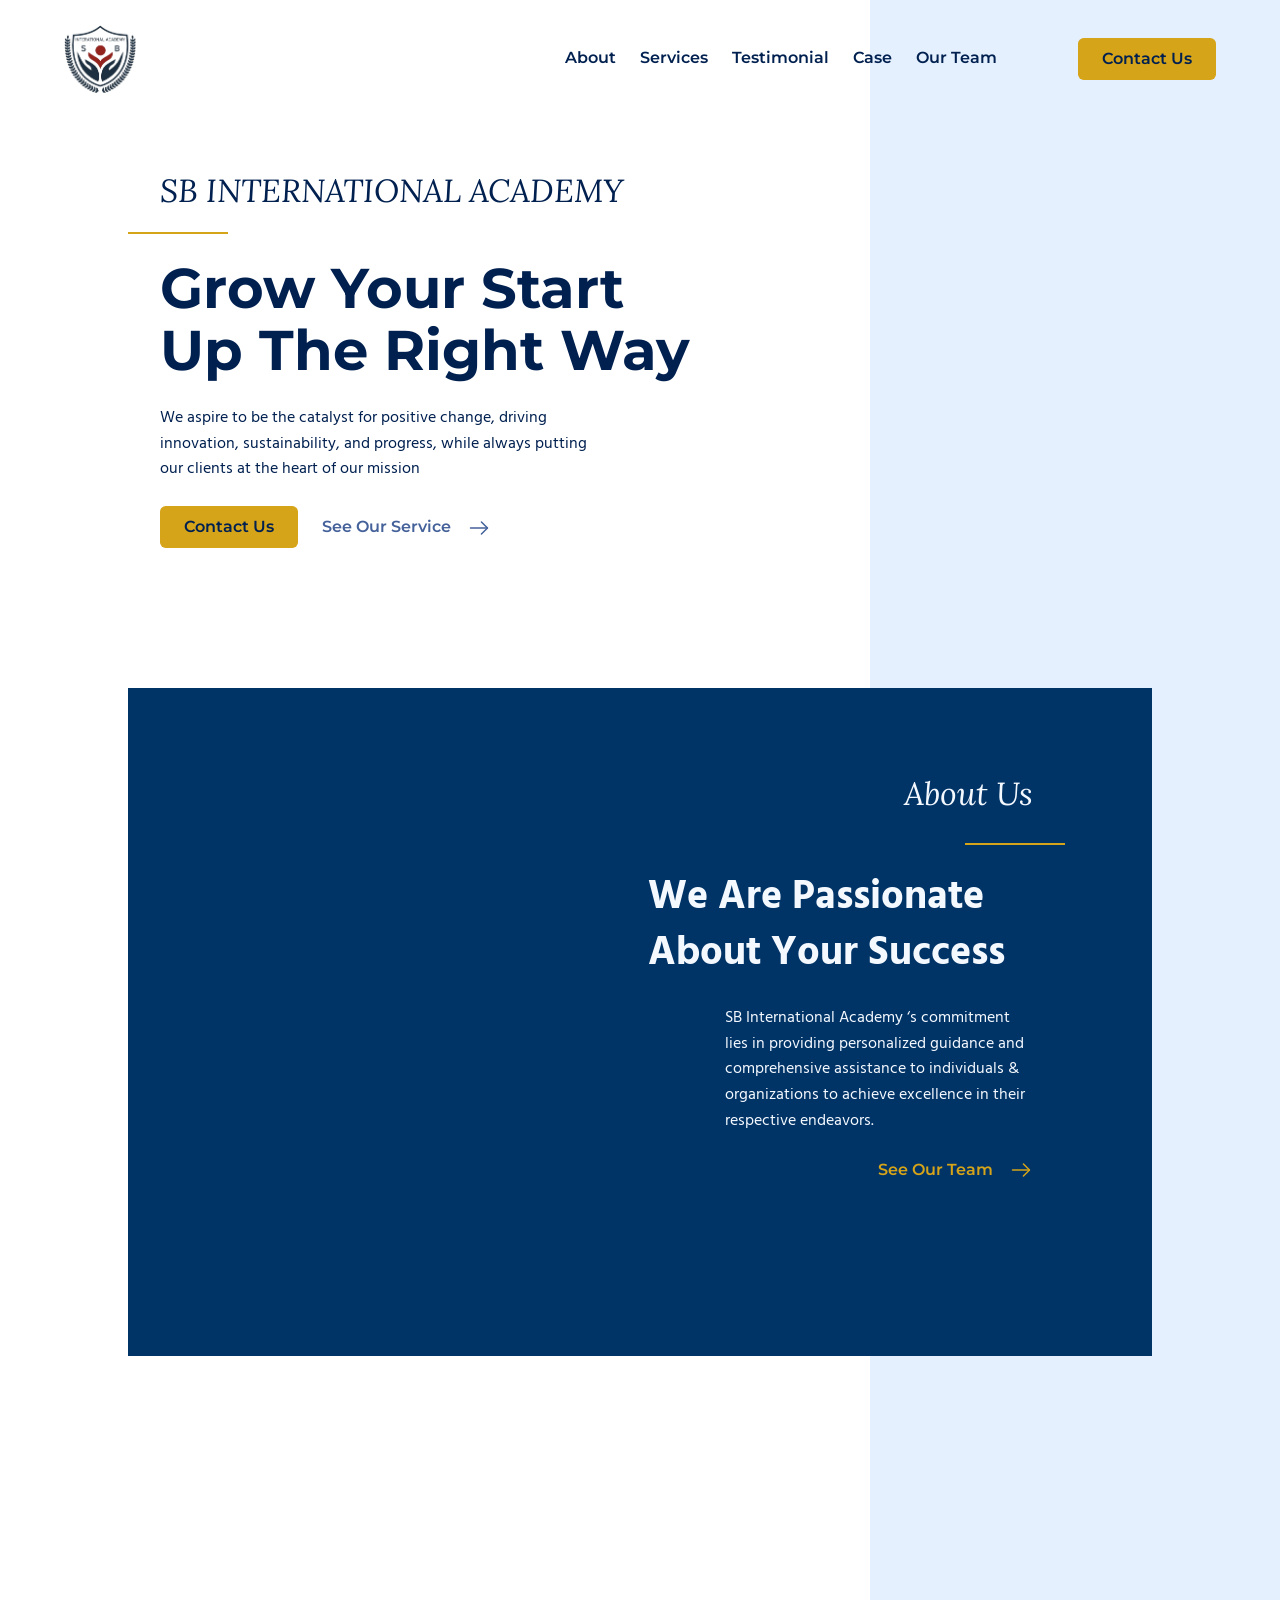
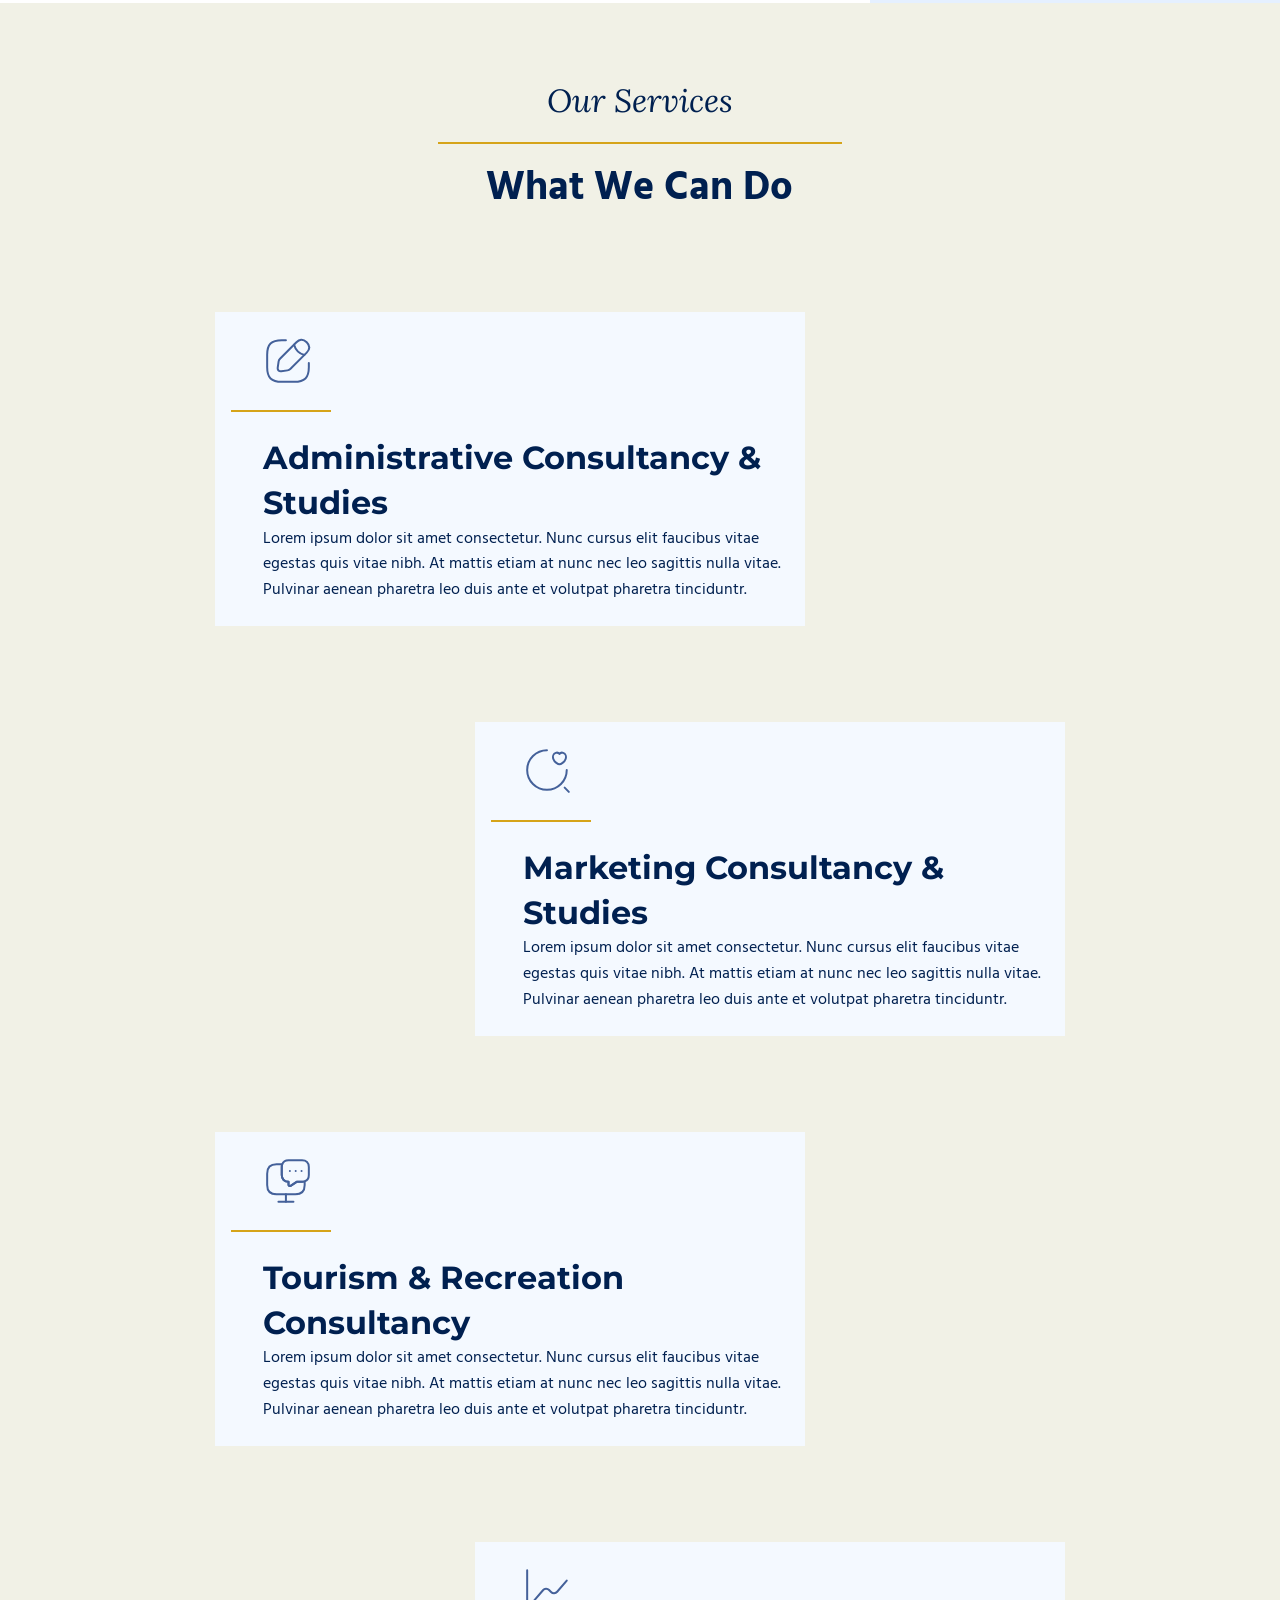
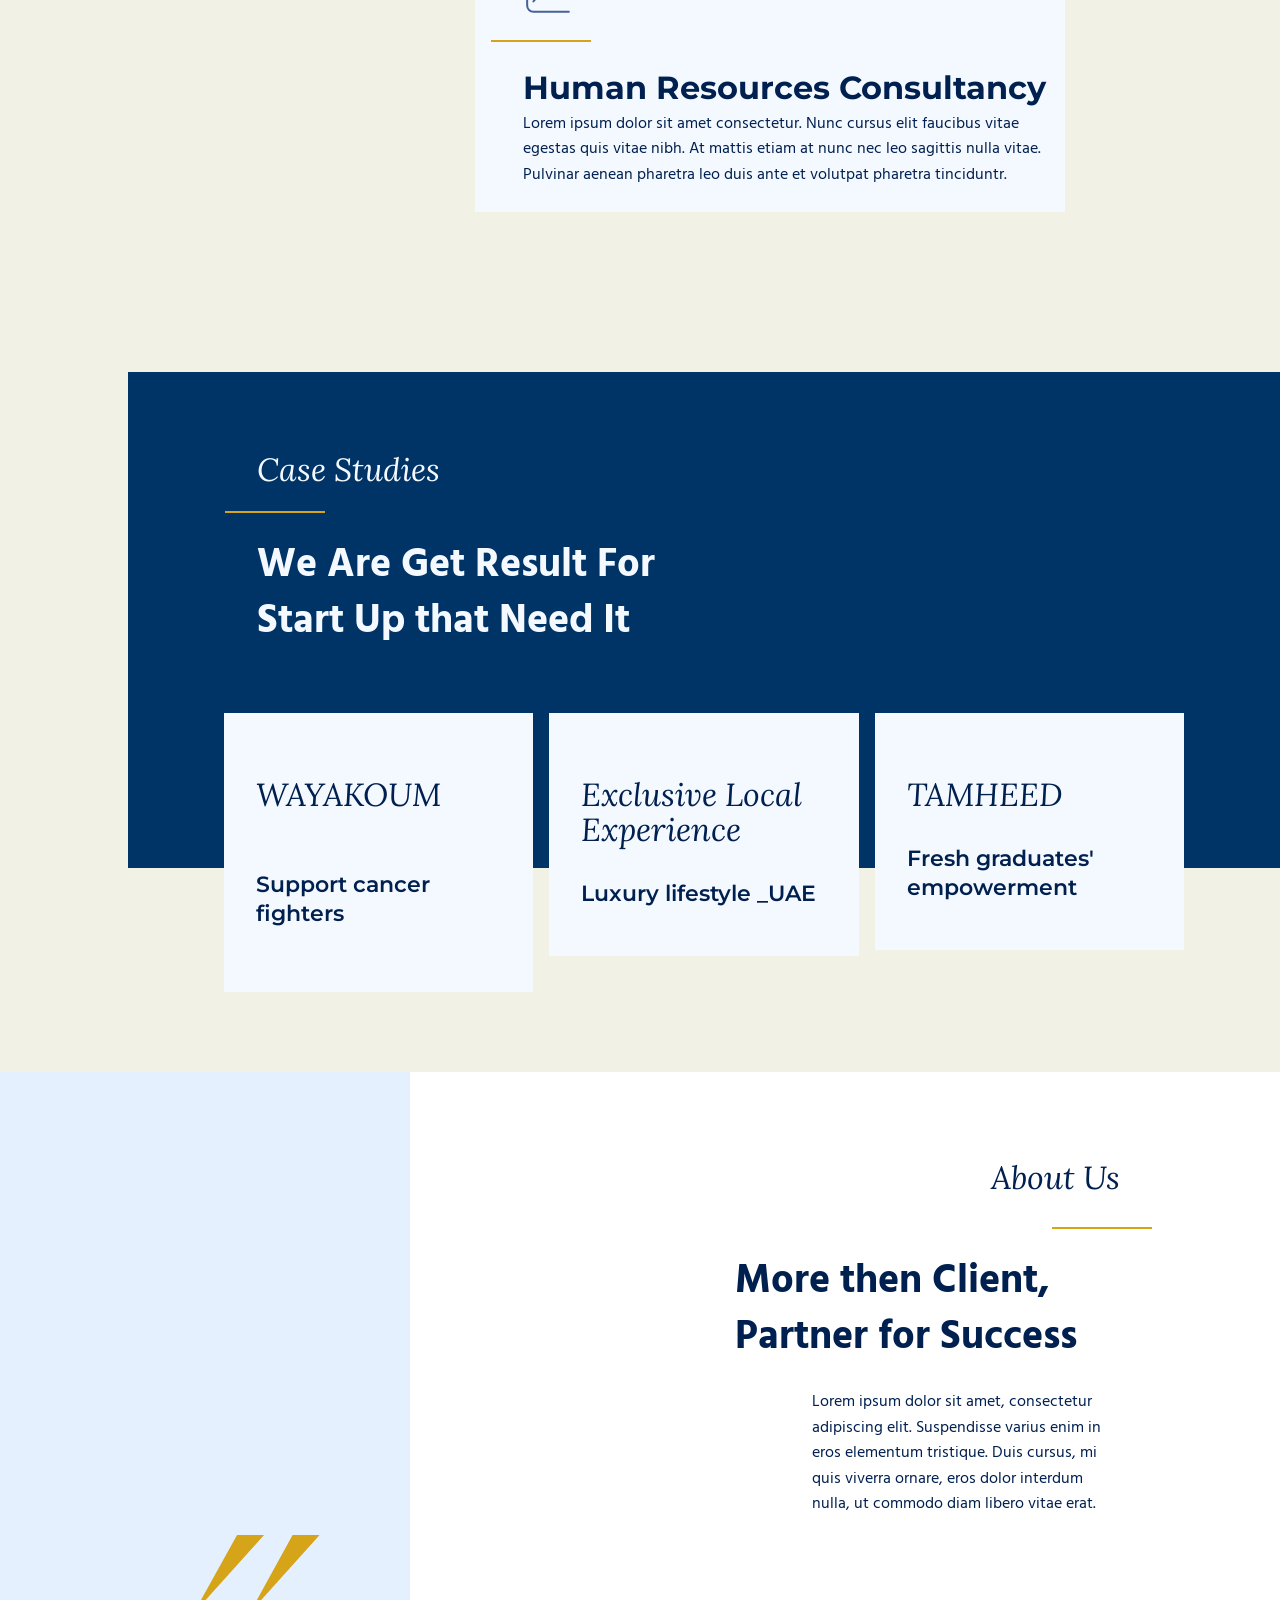
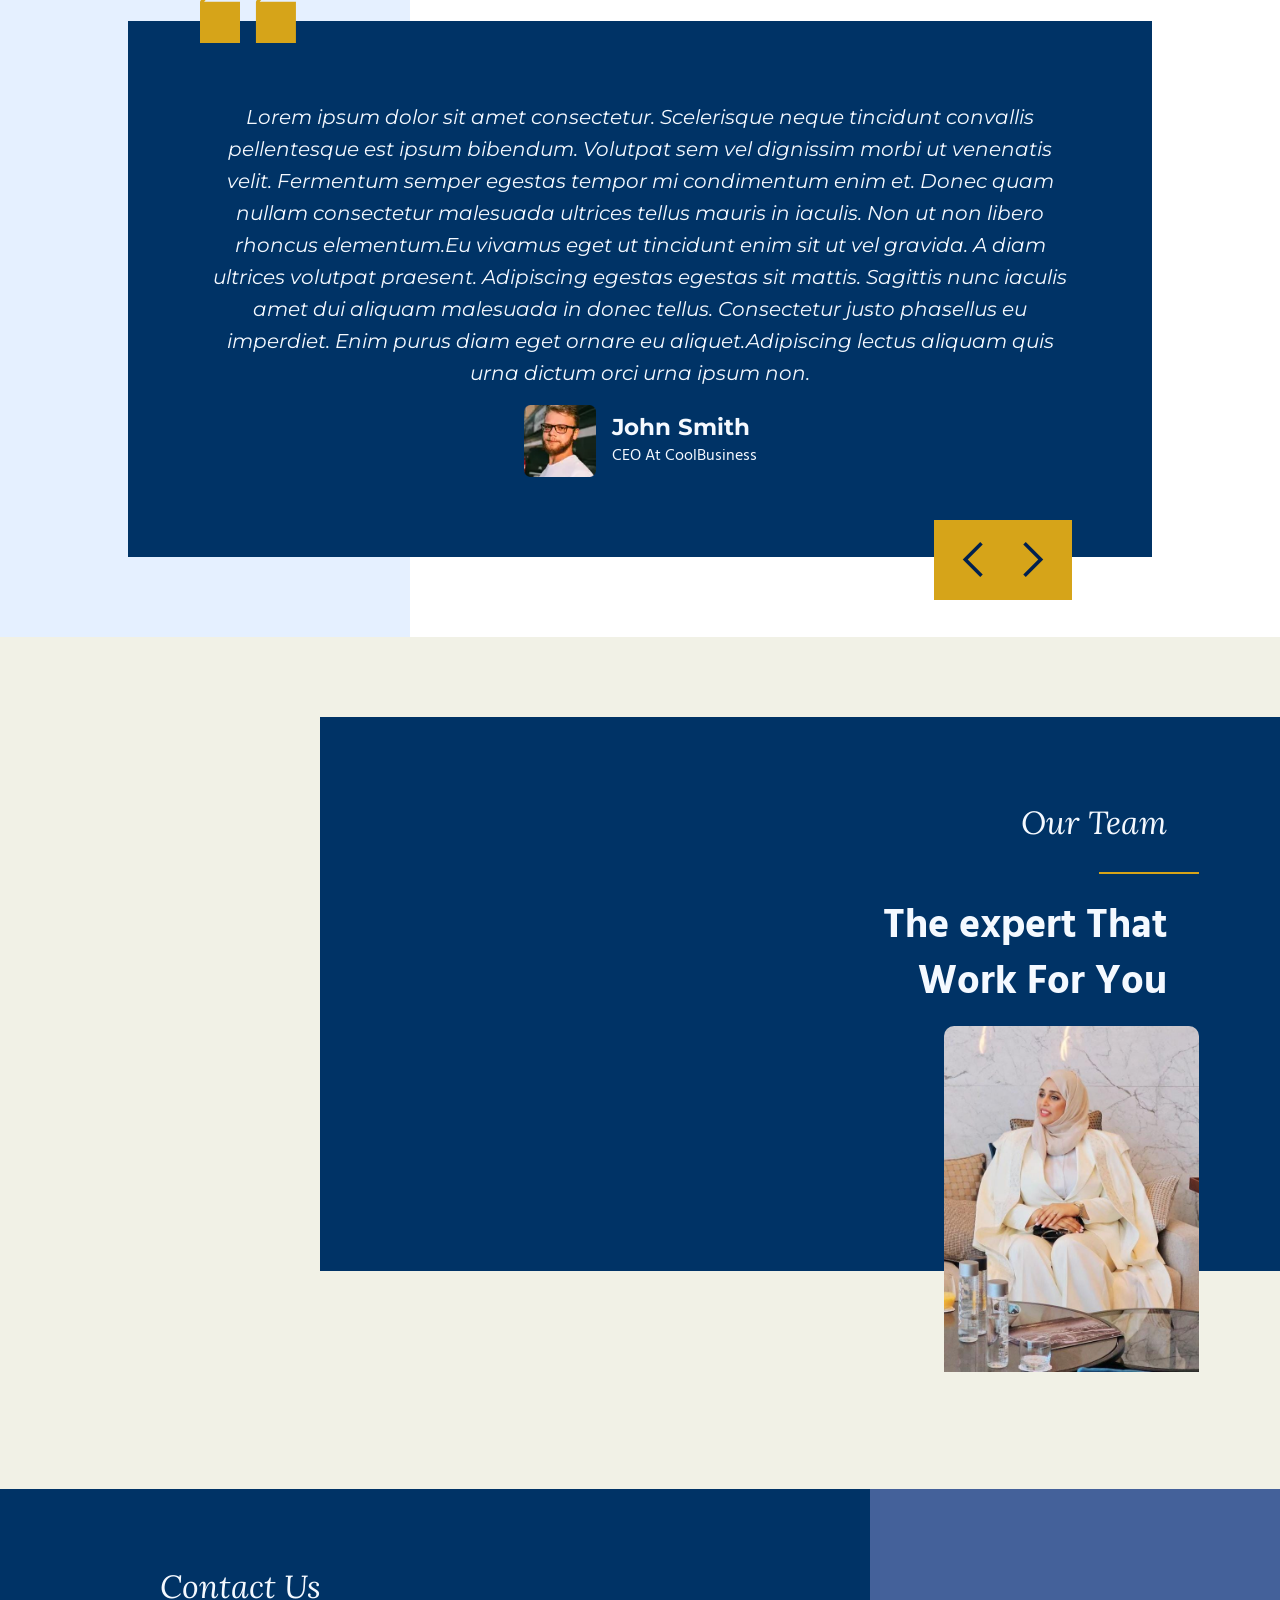
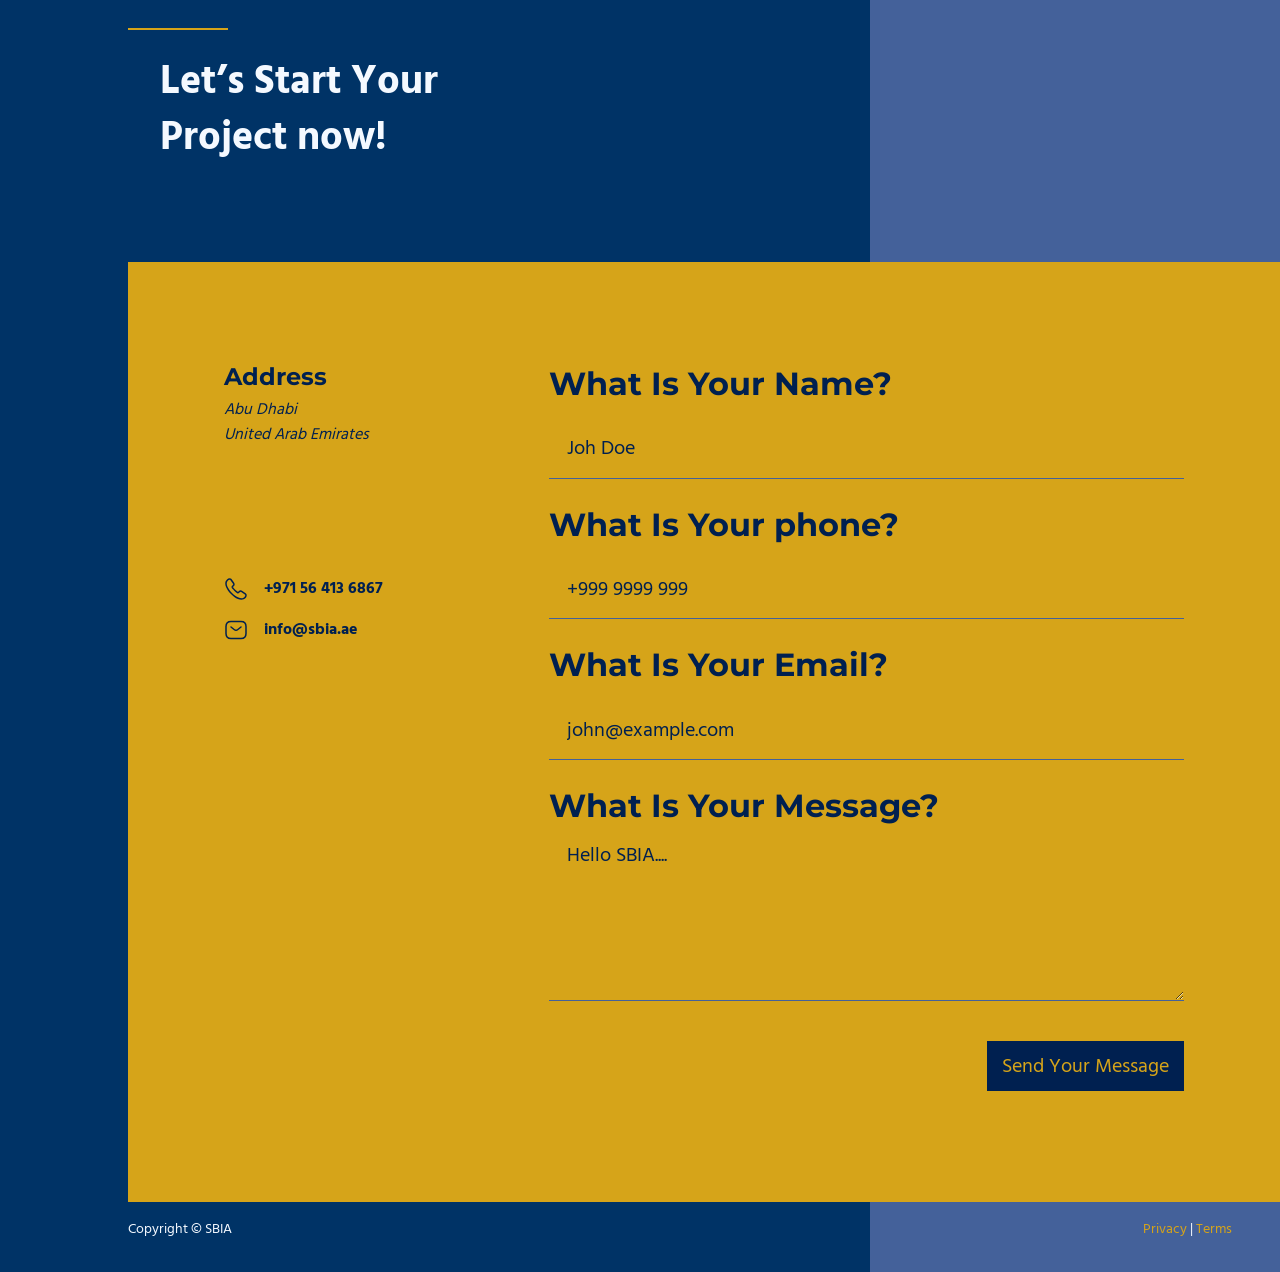
==== commit 6f73ed56: "first commit" ====
--- a/index.html
+++ b/index.html
@@ -1,214 +1,598 @@
 <!DOCTYPE html>
-<html lang="en" dir="ltr">
+<!-- saved from url=(0028)https://consulix.webflow.io/ -->
+<html data-wf-domain="consulix.webflow.io" data-wf-page="64c950d850e59151ff070add"
+    data-wf-site="64c950d850e59151ff070afb"
+    class="w-mod-js w-mod-ix wf-montserrat-n1-active wf-montserrat-i1-active wf-montserrat-n2-active wf-montserrat-i2-active wf-montserrat-n3-active wf-montserrat-i3-active wf-montserrat-n4-active wf-montserrat-i4-active wf-montserrat-n5-active wf-montserrat-i5-active wf-montserrat-n6-active wf-montserrat-i6-active wf-montserrat-n7-active wf-montserrat-i7-active wf-montserrat-n8-active wf-montserrat-i8-active wf-montserrat-n9-active wf-montserrat-i9-active wf-opensans-n3-active wf-opensans-i3-active wf-opensans-n4-active wf-opensans-i4-active wf-opensans-n6-active wf-opensans-i6-active wf-opensans-n7-active wf-opensans-i7-active wf-opensans-n8-active wf-opensans-i8-active wf-lora-n4-active wf-lora-i4-active wf-hindmadurai-n4-active wf-hindmadurai-n5-active wf-hindmadurai-n6-active wf-hindmadurai-n7-active wf-active">
+
 <head>
-  <meta charset="utf-8">
-  <meta name="viewport" content="width=device-width, initial-scale=1">
-  <title>Haxia</title>
-  <link rel="stylesheet" href="styles/rest.css">
-  <link rel="stylesheet" href="styles/main.css">
-  <link rel="stylesheet" href="https://unpkg.com/transition-style">
-  <script src="https://cdnjs.cloudflare.com/ajax/libs/jquery/3.6.0/jquery.min.js" charset="utf-8"></script>
-  <script src="https://cdnjs.cloudflare.com/ajax/libs/gsap/2.1.2/TweenMax.min.js"></script>
-  <script src="js/script.js" charset="utf-8"></script>
+    <meta http-equiv="Content-Type" content="text/html; charset=UTF-8">
+    <style>
+        .wf-force-outline-none[tabindex="-1"]:focus {
+            outline: none;
+        }
+    </style>
+    <title>SBIA</title>
+    <meta content="SBIA - Webflow HTML website template" property="og:title">
+    <meta content="SBIA - Webflow HTML website template" property="twitter:title">
+    <meta content="width=device-width, initial-scale=1" name="viewport">
+    <meta content="Webflow" name="generator">
+    <link href="./Consulix - Webflow HTML website template_files/consulix.webflow.5c62e5937.min.css" rel="stylesheet"
+        type="text/css">
+    <link href="https://fonts.googleapis.com/" rel="preconnect">
+    <link href="https://fonts.gstatic.com/" rel="preconnect" crossorigin="anonymous">
+    <script src="./Consulix - Webflow HTML website template_files/webfont.js" type="text/javascript"></script>
+    <link rel="stylesheet" href="./Consulix - Webflow HTML website template_files/css" media="all">
+    <script type="text/javascript">
+        WebFont.load({
+            google: {
+                families: [
+                    "Montserrat:100,100italic,200,200italic,300,300italic,400,400italic,500,500italic,600,600italic,700,700italic,800,800italic,900,900italic",
+                    "Open Sans:300,300italic,400,400italic,600,600italic,700,700italic,800,800italic",
+                    "Lora:regular,italic", "Hind Madurai:regular,500,600,700"
+                ]
+            }
+        });
+    </script>
+    <script type="text/javascript">
+        ! function (o, c) {
+            var n = c.documentElement,
+                t = " w-mod-";
+            n.className += t + "js", ("ontouchstart" in o || o.DocumentTouch && c instanceof DocumentTouch) && (n
+                .className += t + "touch")
+        }(window, document);
+    </script>
+    <link href="https://assets.website-files.com/64c950d850e59151ff070afb/64c951fcb37471f8f2194fbf_Favicon.png"
+        rel="shortcut icon" type="image/x-icon">
+    <link href="https://assets.website-files.com/64c950d850e59151ff070afb/64c951d8746e9d136dc2f0c3_Webclip.png"
+        rel="apple-touch-icon">
 </head>
-<body>
-  <header>
-
-    <div class="nav-bar">
-      <a href="./"><img src="assets/black-logo.svg" alt="" class="black-logo"></a>
-      <div class="nav-container">
-        <ul id="nav-button">
-          <li></li>
-          <li></li>
-          <li></li>
-        </ul>
-      </div>
+
+<body class="body">
+    <div class="page-wrapper">
+        <header class="header-wrap">
+            <div class="w-layout-grid main-grid z-index-10000"><a
+                    id="w-node-d76ce3d8-71a8-7fbe-fa60-d3ef8df9a902-8df9a900" href="https://consulix.webflow.io/"
+                    aria-current="page" class="hearder-logo-link w-inline-block w--current"><img
+                        src="./Consulix - Webflow HTML website template_files/logo.png"
+                        loading="lazy" alt="" class="image" style="width: 50%;"></a>
+                <nav id="w-node-d76ce3d8-71a8-7fbe-fa60-d3ef8df9a904-8df9a900" class="nav-menu"><a
+                        href="./#about" class="menu-link-one w-inline-block">
+                        <p class="menu-link-text">About</p>
+                        <div class="line nav-menu-link"
+                            style="transform: translate3d(-101%, 0px, 0px) scale3d(1, 1, 1) rotateX(0deg) rotateY(0deg) rotateZ(0deg) skew(0deg, 0deg); transform-style: preserve-3d;">
+                        </div>
+                    </a><a href="./#service" class="menu-link-one w-inline-block">
+                        <p class="menu-link-text">Services</p>
+                        <div class="line nav-menu-link"
+                            style="transform: translate3d(-101%, 0px, 0px) scale3d(1, 1, 1) rotateX(0deg) rotateY(0deg) rotateZ(0deg) skew(0deg, 0deg); transform-style: preserve-3d;">
+                        </div>
+                    </a><a href="./#Testimonial" class="menu-link-one w-inline-block">
+                        <p class="menu-link-text">Testimonial</p>
+                        <div class="line nav-menu-link"
+                            style="transform: translate3d(-101%, 0px, 0px) scale3d(1, 1, 1) rotateX(0deg) rotateY(0deg) rotateZ(0deg) skew(0deg, 0deg); transform-style: preserve-3d;">
+                        </div>
+                    </a><a href="./#case" class="menu-link-one w-inline-block">
+                        <p class="menu-link-text">Case</p>
+                        <div class="line nav-menu-link"
+                            style="transform: translate3d(-101%, 0px, 0px) scale3d(1, 1, 1) rotateX(0deg) rotateY(0deg) rotateZ(0deg) skew(0deg, 0deg); transform-style: preserve-3d;">
+                        </div>
+                    </a><a href="./#team" class="menu-link-one w-inline-block">
+                        <p class="menu-link-text">Our Team</p>
+                        <div class="line nav-menu-link"
+                            style="transform: translate3d(-101%, 0px, 0px) scale3d(1, 1, 1) rotateX(0deg) rotateY(0deg) rotateZ(0deg) skew(0deg, 0deg); transform-style: preserve-3d;">
+                        </div>
+                    </a></nav><a id="w-node-d76ce3d8-71a8-7fbe-fa60-d3ef8df9a919-8df9a900"
+                    href="https://consulix.webflow.io/#" class="burger-menu-lottie w-inline-block">
+                    <div data-is-ix2-target="1" class="burger-lottie" data-w-id="d76ce3d8-71a8-7fbe-fa60-d3ef8df9a91a"
+                        data-animation-type="lottie"
+                        data-src="https://assets.website-files.com/64c950d850e59151ff070afb/64c950d850e59151ff070aeb_lottieflow-menu-nav-07-000000-easey.json"
+                        data-loop="0" data-direction="1" data-autoplay="0" data-renderer="svg"
+                        data-default-duration="2.4791666666666665" data-duration="0" data-ix2-initial-state="0"><svg
+                            xmlns="http://www.w3.org/2000/svg" xmlns:xlink="http://www.w3.org/1999/xlink"
+                            viewBox="0 0 730 630" width="730" height="630" preserveAspectRatio="xMidYMid meet"
+                            style="width: 100%; height: 100%; transform: translate3d(0px, 0px, 0px); content-visibility: visible;">
+                            <defs>
+                                <clippath id="__lottie_element_2">
+                                    <rect width="730" height="630" x="0" y="0"></rect>
+                                </clippath>
+                            </defs>
+                            <g clip-path="url(#__lottie_element_2)">
+                                <g transform="matrix(1,0,0,1,365,315)" opacity="1" style="display: block;">
+                                    <g opacity="1" transform="matrix(1,0,0,1,0,0)">
+                                        <path stroke-linecap="round" stroke-linejoin="round" fill-opacity="0"
+                                            stroke="rgb(0,0,0)" stroke-opacity="1" stroke-width="55"
+                                            d=" M-327,-176.5 C-327,-176.5 327,-176.5 327,-176.5"></path>
+                                    </g>
+                                </g>
+                                <g transform="matrix(1,0,0,1,365,315)" opacity="1" style="display: block;">
+                                    <g opacity="1" transform="matrix(1,0,0,1,0,0)">
+                                        <path stroke-linecap="round" stroke-linejoin="round" fill-opacity="0"
+                                            stroke="rgb(0,0,0)" stroke-opacity="1" stroke-width="55"
+                                            d=" M-327,176.5 C-327,176.5 327,176.5 327,176.5"></path>
+                                    </g>
+                                </g>
+                            </g>
+                        </svg></div>
+                </a><a id="w-node-d76ce3d8-71a8-7fbe-fa60-d3ef8df9a91b-8df9a900"
+                    href="./#contact" class="main-button w-inline-block">
+                    <p class="main-button-text">Contact Us</p>
+                </a>
+            </div>
+        </header>
+        <div class="main-wrapper">
+            <section class="section">
+                <div class="container">
+                    <div class="padding-global">
+                        <div class="w-layout-grid main-grid">
+                            <div id="w-node-_419f33e7-d942-1067-614b-bd9e6e8cfb33-ff070add"
+                                class="grid-item margi-bottom-5em">
+                                <div class="margin-left-2em">
+                                    <p class="display">SB INTERNATIONAL ACADEMY</p>
+                                </div>
+                                <div class="line-6-25em"></div>
+                                <div class="margin-left-2em">
+                                    <h1>Grow Your Start Up The Right Way</h1>
+                                    <div class="wrap-width-90">
+                                        <p>
+                                            We aspire to be the catalyst for positive change, driving innovation, sustainability, and progress, while always putting our clients at the heart of our mission</p>
+                                    </div>
+                                    <div class="flexhor-center-left"><a href="./#contact"
+                                            class="main-button w-inline-block">
+                                            <p class="main-button-text">Contact Us</p>
+                                        </a><a href="https://consulix.webflow.io/#service"
+                                            class="button-arrow w-inline-block">
+                                            <p class="main-button-text text-color-dark">See Our Service</p>
+                                            <div class="wrap-arrow"><img
+                                                    src="./Consulix - Webflow HTML website template_files/64ca052c9d196bc2c7e9c407_arrow-right.svg"
+                                                    loading="lazy" alt="" class="image"
+                                                    style="transform: translate3d(0%, 0px, 0px) scale3d(1, 1, 1) rotateX(0deg) rotateY(0deg) rotateZ(0deg) skew(0deg, 0deg); transform-style: preserve-3d;"><img
+                                                    src="./Consulix - Webflow HTML website template_files/64ca052c9d196bc2c7e9c407_arrow-right.svg"
+                                                    loading="lazy" alt="" class="image-absolute hidden"
+                                                    style="transform: translate3d(-101%, 0px, 0px) scale3d(1, 1, 1) rotateX(0deg) rotateY(0deg) rotateZ(0deg) skew(0deg, 0deg); transform-style: preserve-3d;">
+                                            </div>
+                                        </a></div>
+                                </div>
+                            </div>
+                            <div id="w-node-_2976fbf7-c4ba-7053-860a-770513ad856c-ff070add" class="grid-item">
+                                <div class="wrap-ratio-123-45"><img
+                                        src="./Consulix - Webflow HTML website template_files/64ca08a614d5783be8e21a54_alessio-zaccaria-MplUOXqEUK0-unsplash-_1_-1_2x (1).webp"
+                                        loading="lazy"
+                                        sizes="(max-width: 479px) 100vw, (max-width: 767px) 40vw, (max-width: 991px) 6vw, 4vw"
+                                        srcset="https://assets.website-files.com/64c950d850e59151ff070afb/64ca08a614d5783be8e21a54_alessio-zaccaria-MplUOXqEUK0-unsplash-_1_-1_2x%20(1)-p-500.webp 500w, https://assets.website-files.com/64c950d850e59151ff070afb/64ca08a614d5783be8e21a54_alessio-zaccaria-MplUOXqEUK0-unsplash-_1_-1_2x%20(1)-p-800.webp 800w, https://assets.website-files.com/64c950d850e59151ff070afb/64ca08a614d5783be8e21a54_alessio-zaccaria-MplUOXqEUK0-unsplash-_1_-1_2x%20(1)-p-1080.webp 1080w, https://assets.website-files.com/64c950d850e59151ff070afb/64ca08a614d5783be8e21a54_alessio-zaccaria-MplUOXqEUK0-unsplash-_1_-1_2x%20(1).webp 1194w"
+                                        alt="" class="image-absolute"></div>
+                            </div>
+                        </div>
+                        <div id="about" class="wrap-relative">
+                            <div class="bg-blue-hor height-70"></div>
+                            <div class="w-layout-grid main-grid">
+                                <div id="w-node-fd044137-b2b8-265e-8e62-4ee6c161890b-ff070add"
+                                    class="grid-item margin-custom-bottom">
+                                    <div class="wrap-ratio-123-45 radius-full"><img
+                                            src="./Consulix - Webflow HTML website template_files/64ca0bebe2a7676e8f203823_Image-A_2x (1).webp"
+                                            loading="lazy"
+                                            sizes="(max-width: 479px) 100vw, (max-width: 767px) 43vw, (max-width: 991px) 6vw, 4vw"
+                                            srcset="https://assets.website-files.com/64c950d850e59151ff070afb/64ca0bebe2a7676e8f203823_Image-A_2x%20(1)-p-500.webp 500w, https://assets.website-files.com/64c950d850e59151ff070afb/64ca0bebe2a7676e8f203823_Image-A_2x%20(1)-p-800.webp 800w, https://assets.website-files.com/64c950d850e59151ff070afb/64ca0bebe2a7676e8f203823_Image-A_2x%20(1)-p-1080.webp 1080w, https://assets.website-files.com/64c950d850e59151ff070afb/64ca0bebe2a7676e8f203823_Image-A_2x%20(1).webp 1194w"
+                                            alt="" class="image-absolute"></div>
+                                </div>
+                                <div id="w-node-_44e75278-ca98-7447-8941-c18b40371ea9-ff070add" class="grid-item">
+                                    <div class="margin-right-2em">
+                                        <p class="display-right">About Us</p>
+                                    </div>
+                                    <div class="line-6-25em align-right"></div>
+                                    <div class="margin-right-2em">
+                                        <h2 class="text-color-light">We Are Passionate About Your Success</h2>
+                                        <div class="wrap-width-90 alignright">
+                                            <p class="text-color-light">SB International Academy ‘s commitment lies in providing personalized guidance and comprehensive assistance to individuals & organizations to achieve excellence in their respective endeavors.</p>
+                                        </div><a href="https://consulix.webflow.io/#team"
+                                            class="button-arrow-secondary align-right w-inline-block">
+                                            <p class="main-button-text text-color-primary">See Our Team</p>
+                                            <div class="wrap-arrow"><img
+                                                    src="./Consulix - Webflow HTML website template_files/64ca0f7efba5cc5ff5683823_arrow-right.svg"
+                                                    loading="lazy" alt="" class="image"
+                                                    style="transform: translate3d(0%, 0px, 0px) scale3d(1, 1, 1) rotateX(0deg) rotateY(0deg) rotateZ(0deg) skew(0deg, 0deg); transform-style: preserve-3d;"><img
+                                                    src="./Consulix - Webflow HTML website template_files/64ca0f7efba5cc5ff5683823_arrow-right.svg"
+                                                    loading="lazy" alt="" class="image-absolute hidden"
+                                                    style="transform: translate3d(-101%, 0px, 0px) scale3d(1, 1, 1) rotateX(0deg) rotateY(0deg) rotateZ(0deg) skew(0deg, 0deg); transform-style: preserve-3d;">
+                                            </div>
+                                        </a>
+                                    </div>
+                                </div>
+                            </div>
+                        </div>
+                    </div>
+                </div>
+                <div class="bg-light-right"></div>
+            </section>
+            <section id="service" class="section bg-light">
+                <div class="container">
+                    <div class="padding-global">
+                        <div class="w-layout-grid main-grid gap-huge">
+                            <div id="w-node-_8db2e205-280a-f1de-a3bf-9306b2698683-ff070add" class="grid-item">
+                                <p class="display align-center">Our Services</p>
+                                <div class="line-90"></div>
+                                <h2 class="align-center">What We Can Do</h2>
+                            </div>
+                            <div id="w-node-_8db2e205-280a-f1de-a3bf-9306b2698689-ff070add" class="service-card">
+                                <div class="margin-left-2em">
+                                    <div class="wrap-service-icon"><img
+                                            src="./Consulix - Webflow HTML website template_files/64ca19d463dd4e2f5e94edaf_Cotent.svg"
+                                            loading="lazy" alt=""></div>
+                                </div>
+                                <div class="line-6-25em"></div>
+                                <div class="margin-left-2em">
+                                    <h3>Administrative Consultancy & Studies</h3>
+                                    <p>Lorem ipsum dolor sit amet consectetur. Nunc cursus elit faucibus vitae egestas
+                                        quis vitae nibh. At mattis etiam at nunc nec leo sagittis nulla vitae. Pulvinar
+                                        aenean pharetra leo duis ante et volutpat pharetra tinciduntr.</p>
+                                </div>
+                            </div>
+                            <div id="w-node-_8db2e205-280a-f1de-a3bf-9306b2698693-ff070add" class="service-card">
+                                <div class="margin-left-2em">
+                                    <div class="wrap-service-icon"><img
+                                            src="./Consulix - Webflow HTML website template_files/64ca19d5af293b0b0a615292_SEO.svg"
+                                            loading="lazy" alt=""></div>
+                                </div>
+                                <div class="line-6-25em"></div>
+                                <div class="margin-left-2em">
+                                    <h3>Marketing Consultancy & Studies</h3>
+                                    <p>Lorem ipsum dolor sit amet consectetur. Nunc cursus elit faucibus vitae egestas
+                                        quis vitae nibh. At mattis etiam at nunc nec leo sagittis nulla vitae. Pulvinar
+                                        aenean pharetra leo duis ante et volutpat pharetra tinciduntr.</p>
+                                </div>
+                            </div>
+                            <div id="w-node-_8db2e205-280a-f1de-a3bf-9306b269869d-ff070add" class="service-card">
+                                <div class="margin-left-2em">
+                                    <div class="wrap-service-icon"><img
+                                            src="./Consulix - Webflow HTML website template_files/64ca19d522301db0a4a07483_Social.svg"
+                                            loading="lazy" alt=""></div>
+                                </div>
+                                <div class="line-6-25em"></div>
+                                <div class="margin-left-2em">
+                                    <h3>Tourism & Recreation Consultancy</h3>
+                                    <p>Lorem ipsum dolor sit amet consectetur. Nunc cursus elit faucibus vitae egestas
+                                        quis vitae nibh. At mattis etiam at nunc nec leo sagittis nulla vitae. Pulvinar
+                                        aenean pharetra leo duis ante et volutpat pharetra tinciduntr.</p>
+                                </div>
+                            </div>
+                            <div id="w-node-_8db2e205-280a-f1de-a3bf-9306b26986a7-ff070add" class="service-card">
+                                <div class="margin-left-2em">
+                                    <div class="wrap-service-icon"><img
+                                            src="./Consulix - Webflow HTML website template_files/64ca19d592a04e5bd15484fc_Advertisement.svg"
+                                            loading="lazy" alt=""></div>
+                                </div>
+                                <div class="line-6-25em"></div>
+                                <div class="margin-left-2em">
+                                    <h3>Human Resources Consultancy</h3>
+                                    <p>Lorem ipsum dolor sit amet consectetur. Nunc cursus elit faucibus vitae egestas
+                                        quis vitae nibh. At mattis etiam at nunc nec leo sagittis nulla vitae. Pulvinar
+                                        aenean pharetra leo duis ante et volutpat pharetra tinciduntr.</p>
+                                </div>
+                            </div>
+                        </div>
+                    </div>
+                </div>
+            </section>
+            <section id="case" class="section bg-light">
+                <div class="container">
+                    <div class="padding-global-right">
+                        <div class="w-layout-grid main-grid"></div>
+                        <div class="wrap-relative">
+                            <div class="bg-blue-hor height-70"></div>
+                            <div class="w-layout-grid main-grid margin-bottom-4em">
+                                <div id="w-node-_0e95dc4a-3aaf-fac4-22cf-5e3b4c351154-ff070add" class="grid-item">
+                                    <div class="margin-left-2em">
+                                        <p class="display text-color-light">Case Studies</p>
+                                    </div>
+                                    <div class="line-6-25em"></div>
+                                    <div class="margin-left-2em">
+                                        <h2 class="text-color-light">We Are Get Result For<br>Start Up that Need It</h2>
+                                    </div>
+                                </div>
+                            </div>
+                            <div class="wrap-center-83-33">
+                                <div class="collection-wrap w-dyn-list">
+                                    <div role="list" class="collection-grid-3-col tablet-1-col w-dyn-items">
+                                        <div role="listitem" class="collection-item w-dyn-item"><a
+                                                href="https://consulix.webflow.io/case-study/metriixx"
+                                                class="case-card w-inline-block">
+                                                <div class="margin-vertical-2em">
+                                                    <p class="display">WAYAKOUM</p>
+                                                </div>
+                                                
+                                                <div class="margin-bottom-2em">
+                                                    <br>
+                                                    <p class="heading-medium">Support cancer fighters</p>
+                                                </div>
+            
+                                            </a></div>
+                                        <div role="listitem" class="collection-item w-dyn-item"><a
+                                                href="https://consulix.webflow.io/case-study/clothlify"
+                                                class="case-card w-inline-block">
+                                                <div class="margin-vertical-2em">
+                                                    <p class="display">Exclusive Local Experience</p>
+                                                </div>
+                                                <div class="margin-bottom-1em">
+                                                    <p class="heading-medium">Luxury lifestyle _UAE</p>
+                                                </div>
+                
+                                            </a></div>
+                                        <div role="listitem" class="collection-item w-dyn-item"><a
+                                                href="https://consulix.webflow.io/case-study/thegooddrink"
+                                                class="case-card w-inline-block">
+                                                <div class="margin-vertical-2em">
+                                                    <p class="display">TAMHEED</p>
+                                                </div>
+                                                <div class="margin-bottom-1em">
+                                                    <p class="heading-medium">Fresh graduates' empowerment</p>
+                                                </div>
+                    
+                                            </a></div>
+                                    </div>
+                                </div>
+                            </div>
+                        </div>
+                    </div>
+                </div>
+            </section>
+            <section class="section">
+                <div class="container">
+                    <div class="padding-global">
+                        <div class="w-layout-grid main-grid gap-huge">
+                            <div id="w-node-_463b5f28-3df7-f651-9b85-4b00d57a4754-ff070add" class="grid-item">
+                                <div class="margin-right-2em">
+                                    <p class="display-right text-color-dark">About Us</p>
+                                </div>
+                                <div class="line-6-25em align-right"></div>
+                                <div class="margin-right-2em">
+                                    <h2>More then Client,<br>Partner for Success</h2>
+                                    <div class="wrap-width-90 alignright">
+                                        <p>Lorem ipsum dolor sit amet, consectetur adipiscing elit. Suspendisse varius
+                                            enim in eros elementum tristique. Duis cursus, mi quis viverra ornare, eros
+                                            dolor interdum nulla, ut commodo diam libero vitae erat. </p>
+                                    </div>
+                                </div>
+                            </div>
+                        </div>
+                        <div id="Testimonial" class="wrap-relative padding-5em">
+                            <div data-delay="4000" data-animation="slide" class="slider w-slider" data-autoplay="false"
+                                data-easing="ease" data-hide-arrows="false" data-disable-swipe="false"
+                                data-autoplay-limit="0" data-nav-spacing="3" data-duration="500" data-infinite="true"
+                                role="region" aria-label="carousel">
+                                <div class="mask w-slider-mask" id="w-slider-mask-0">
+                                    <div class="slide w-slide" aria-label="1 of 2" role="group"
+                                        style="transform: translateX(0px); opacity: 1;">
+                                        <div class="flexvert-center-center">
+                                            <p class="testimonial-text">Lorem ipsum dolor sit amet consectetur.
+                                                Scelerisque neque tincidunt convallis pellentesque est ipsum bibendum.
+                                                Volutpat sem vel dignissim morbi ut venenatis velit. Fermentum semper
+                                                egestas tempor mi condimentum enim et. Donec quam nullam consectetur
+                                                malesuada ultrices tellus mauris in iaculis. Non ut non libero rhoncus
+                                                elementum.Eu vivamus eget ut tincidunt enim sit ut vel gravida. A diam
+                                                ultrices volutpat praesent. Adipiscing egestas egestas sit mattis.
+                                                Sagittis nunc iaculis amet dui aliquam malesuada in donec tellus.
+                                                Consectetur justo phasellus eu imperdiet. Enim purus diam eget ornare eu
+                                                aliquet.Adipiscing lectus aliquam quis urna dictum orci urna ipsum non.
+                                            </p>
+                                            <div class="flexhor-center-center margin-top-1em">
+                                                <div class="wrap-testimonial-image"><img
+                                                        src="./Consulix - Webflow HTML website template_files/64ca25964c2b8b2583156b9d_vicky-hladynets-C8Ta0gwPbQg-unsplash-_2_-1 (1).webp"
+                                                        loading="lazy" alt="" class="image"></div>
+                                                <div class="wrap-testi-info">
+                                                    <p class="heading-small text-color-light">John Smith</p>
+                                                    <p class="text-color-light">CEO At CoolBusiness</p>
+                                                </div>
+                                            </div>
+                                        </div>
+                                    </div>
+                                    <div class="slide w-slide" aria-label="2 of 2" role="group" aria-hidden="true"
+                                        style="transform: translateX(0px); opacity: 1;">
+                                        <div class="flexvert-center-center" aria-hidden="true">
+                                            <p class="testimonial-text" aria-hidden="true">Lorem ipsum dolor sit amet
+                                                consectetur. Scelerisque neque tincidunt convallis pellentesque est
+                                                ipsum bibendum. Volutpat sem vel dignissim morbi ut venenatis velit.
+                                                Fermentum semper egestas tempor mi condimentum enim et. Donec quam
+                                                nullam consectetur malesuada ultrices tellus mauris in iaculis. Non ut
+                                                non libero rhoncus elementum.Eu vivamus eget ut tincidunt enim sit ut
+                                                vel gravida. A diam ultrices volutpat praesent. Adipiscing egestas
+                                                egestas sit mattis. Sagittis nunc iaculis amet dui aliquam malesuada in
+                                                donec tellus. Consectetur justo phasellus eu imperdiet. Enim purus diam
+                                                eget ornare eu aliquet.Adipiscing lectus aliquam quis urna dictum orci
+                                                urna ipsum non.</p>
+                                            <div class="flexhor-center-center margin-top-1em" aria-hidden="true">
+                                                <div class="wrap-testimonial-image" aria-hidden="true"><img
+                                                        src="./Consulix - Webflow HTML website template_files/64ca35dc02edd71cef8c434c_vicky-hladynets-C8Ta0gwPbQg-unsplash-_2_-1 (2) (1).webp"
+                                                        loading="lazy" alt="" class="image" aria-hidden="true"></div>
+                                                <div class="wrap-testi-info" aria-hidden="true">
+                                                    <p class="heading-small text-color-light" aria-hidden="true">Susane
+                                                        Wilson</p>
+                                                    <p class="text-color-light" aria-hidden="true">CEO At Best Business
+                                                    </p>
+                                                </div>
+                                            </div>
+                                        </div>
+                                    </div>
+                                    <div aria-live="off" aria-atomic="true" class="w-slider-aria-label"
+                                        data-wf-ignore=""></div>
+                                </div>
+                                <div class="left-arrow w-slider-arrow-left" role="button" tabindex="0"
+                                    aria-controls="w-slider-mask-0" aria-label="previous slide">
+                                    <div class="icon w-icon-slider-left"></div>
+                                </div>
+                                <div class="right-arrow w-slider-arrow-right" role="button" tabindex="0"
+                                    aria-controls="w-slider-mask-0" aria-label="next slide">
+                                    <div class="icon-2 w-icon-slider-right"></div>
+                                </div>
+                                <div class="slide-nav w-slider-nav w-round w-num">
+                                    <div class="w-slider-dot w-active" data-wf-ignore="" aria-label="Show slide 1 of 2"
+                                        aria-pressed="true" role="button" tabindex="0"
+                                        style="margin-left: 3px; margin-right: 3px;">1</div>
+                                    <div class="w-slider-dot" data-wf-ignore="" aria-label="Show slide 2 of 2"
+                                        aria-pressed="false" role="button" tabindex="-1"
+                                        style="margin-left: 3px; margin-right: 3px;">2</div>
+                                </div>
+                            </div>
+                            <div class="bg-blue-hor"></div>
+                            <div class="icon-testimonial"><img
+                                    src="./Consulix - Webflow HTML website template_files/64ca3492fa1722405565ad9d_“.svg"
+                                    loading="lazy" alt="" class="image"></div>
+                        </div>
+                    </div>
+                </div>
+                <div class="bg-light-left"></div>
+            </section>
+            <section id="team" class="section bg-light">
+                <div class="container">
+                    <div class="padding-global-right">
+                        <div class="wrap-relative wrap-right-83-33">
+                            <div class="bg-blue-hor height-70"></div>
+                            <div class="w-layout-grid main-grid">
+                                <div id="w-node-b9f61069-0c01-bc71-9757-e9ffd8f80b22-ff070add" class="grid-item">
+                                    <div class="margin-right-2em">
+                                        <p class="display-right">Our Team</p>
+                                    </div>
+                                    <div class="line-6-25em align-right"></div>
+                                    <div class="margin-right-2em">
+                                        <h2 class="text-color-light align-right">The expert That Work For You</h2>
+                                    </div>
+                                </div>
+                                <div id="w-node-ba590681-0b50-8cbe-a9f5-60e671611b6b-ff070add"
+                                    class="w-layout-grid grid-three-col ladnscape-one-coll"
+                                    style="direction: rtl;"
+                                    >
+                                    <div id="w-node-_073926b2-a5bd-3c94-2b79-b222265fb9d0-ff070add" class="wrap-team">
+                                        <div class="wrap-ratio-150-13"><img
+                                                src="./Consulix - Webflow HTML website template_files/sb.jpeg"
+                                                loading="lazy" alt="" class="image-absolute"
+                                                style="transform: translate3d(0px, 0px, 0px) scale3d(1, 1, 1) rotateX(0deg) rotateY(0deg) rotateZ(0deg) skew(0deg, 0deg); transform-style: preserve-3d;">
+                                            <div class="bg-team-content">
+                                                <div class="bg-top" style="width: 100%; height: 0%;"></div>
+                                                <div class="wrap-team-content" style="width: 100%; height: 0%;">
+                                                    <div class="margin-vertical-1-5em">
+                                                        <p class="heading-small">Soumia<br>Ben Amar</p>
+                                                        <p>CEO</p>
+                                                        <div class="flexhor-bottom-right"><a
+                                                                href="https://www.linkedin.com/"
+                                                                class="social-link w-inline-block"><img
+                                                                    src="./Consulix - Webflow HTML website template_files/64ca3e0827a583d9f3271eea_Linkedin.svg"
+                                                                    loading="lazy" alt="" class="image"></a><a
+                                                                href="https://www.facebook.com/"
+                                                                class="social-link w-inline-block"><img
+                                                                    src="./Consulix - Webflow HTML website template_files/64ca3e208c96d5d8bba38b36_Facebook.svg"
+                                                                    loading="lazy" alt="" class="image"></a></div>
+                                                    </div>
+                                                </div>
+                                            </div>
+                                        </div>
+                                    </div>
+                                </div>
+                            </div>
+                        </div>
+                    </div>
+                </div>
+            </section>
+            <section id="contact" class="section bg-dark">
+                <div class="container padding-bottom2em">
+                    <div class="padding-global-right">
+                        <div class="w-layout-grid main-grid">
+                            <div id="w-node-_9369aa28-07f2-93ff-17cd-006b541be917-ff070add"
+                                class="grid-item margi-bottom-5em">
+                                <div class="margin-left-2em">
+                                    <p class="display text-color-light">Contact Us</p>
+                                </div>
+                                <div class="line-6-25em"></div>
+                                <div class="margin-left-2em">
+                                    <h2 class="text-color-light">Let’s Start Your<br>Project now!</h2>
+                                </div>
+                            </div>
+                            <div id="w-node-_34ab4ca7-3d1b-cdc3-f4e4-69d4795d1d28-ff070add" class="grid-item-yellow">
+                                <div class="w-layout-grid main-grid">
+                                    <div id="w-node-_75df2b76-acc8-bbfe-fd8d-12cfa3cf4946-ff070add" class="grid-item">
+                                        <p class="text-medium">Address</p>
+                                        <address class="address">
+                                            <p>Abu Dhabi<br>United Arab Emirates</p>
+                                        </address>
+                                        <div class="wrap-info"><a href="tel:+99999999" class="info-link w-inline-block">
+                                                <div class="info-icon"><img
+                                                        src="./Consulix - Webflow HTML website template_files/64ca59853bdd0f2ab7493efa_call.svg"
+                                                        loading="lazy" alt="" class="image"
+                                                        style="transform: translate3d(0%, 0px, 0px) scale3d(1, 1, 1) rotateX(0deg) rotateY(0deg) rotateZ(0deg) skew(0deg, 0deg); transform-style: preserve-3d;"><img
+                                                        src="./Consulix - Webflow HTML website template_files/64ca59853bdd0f2ab7493efa_call.svg"
+                                                        loading="lazy" alt="" class="image-absolute hidden"
+                                                        style="transform: translate3d(-101%, 0px, 0px) scale3d(1, 1, 1) rotateX(0deg) rotateY(0deg) rotateZ(0deg) skew(0deg, 0deg); transform-style: preserve-3d;">
+                                                </div>
+                                                <p class="bold">+971 56 413 6867</p>
+                                            </a><a href="mailto:info@consulix.com"
+                                                class="info-link margin-top-1em w-inline-block">
+                                                <div class="info-icon"><img
+                                                        src="./Consulix - Webflow HTML website template_files/64ca598561bf10fc7215abb2_sms.svg"
+                                                        loading="lazy" alt="" class="image"
+                                                        style="transform: translate3d(0%, 0px, 0px) scale3d(1, 1, 1) rotateX(0deg) rotateY(0deg) rotateZ(0deg) skew(0deg, 0deg); transform-style: preserve-3d;"><img
+                                                        src="./Consulix - Webflow HTML website template_files/64ca598561bf10fc7215abb2_sms.svg"
+                                                        loading="lazy" alt="" class="image-absolute hidden"
+                                                        style="transform: translate3d(-101%, 0px, 0px) scale3d(1, 1, 1) rotateX(0deg) rotateY(0deg) rotateZ(0deg) skew(0deg, 0deg); transform-style: preserve-3d;">
+                                                </div>
+                                                <p class="bold">info@sbia.ae</p>
+                                            </a></div>
+                                    </div>
+                                    <div id="w-node-ce2eced5-bdea-9704-69a3-d7c1328b4c0c-ff070add" class="grid-item">
+                                        <div class="contact-form-block w-form">
+                                            <form id="email-form" name="email-form" data-name="Email Form" method="get"
+                                                class="contact-form" data-wf-page-id="64c950d850e59151ff070add"
+                                                data-wf-element-id="6a4369d4-4124-8287-9252-fa0af56ed022"
+                                                aria-label="Email Form"><label for="name" class="text-field-label">What
+                                                    Is Your Name?</label><input class="form-input w-input"
+                                                    maxlength="256" name="name-2" data-name="Name 2"
+                                                    placeholder="Joh Doe" type="text" id="name"><label for="Email-2"
+                                                    class="text-field-label">What Is Your phone?</label><input
+                                                    class="form-input w-input" maxlength="256" name="Email"
+                                                    data-name="Email" placeholder="+999 9999 999" type="tel"
+                                                    id="Email-2" required=""><label for="Email-3"
+                                                    class="text-field-label">What Is Your Email?</label><input
+                                                    class="form-input w-input" maxlength="256" name="Email"
+                                                    data-name="Email" placeholder="john@example.com" type="email"
+                                                    id="Email-3" required=""><label for="message"
+                                                    class="text-field-label">What Is Your Message?</label><textarea
+                                                    placeholder="Hello SBIA...." maxlength="5000" id="message"
+                                                    name="message" data-name="message"
+                                                    class="form-input height w-input"></textarea>
+                                                <div class="flexvert-right-between"><input type="submit"
+                                                        data-wait="Please wait..." class="form-submit w-button"
+                                                        value="Send Your Message"></div>
+                                            </form>
+                                            <div class="w-form-done" tabindex="-1" role="region"
+                                                aria-label="Email Form success">
+                                                <div>Thank you! Your submission has been received!</div>
+                                            </div>
+                                            <div class="w-form-fail" tabindex="-1" role="region"
+                                                aria-label="Email Form failure">
+                                                <div>Oops! Something went wrong while submitting the form.</div>
+                                            </div>
+                                        </div>
+                                    </div>
+                                </div>
+                            </div>
+                            <p id="w-node-_4d0eff27-5507-27c3-b469-2d49ce273ef5-ff070add"
+                                class="text-small text-color-light">Copyright © SBIA<a</p>
+                            <div id="w-node-_2566fff7-8bfd-505d-ff7e-8d5f11795550-ff070add" class="margin-right-3em">
+                                <p id="w-node-_0bf242df-8dd7-7670-5a85-b1afb9e7c31e-ff070add"
+                                    class="text-small text-color-light"><a
+                                        href="https://consulix.webflow.io/privacy-policy">Privacy</a> | <a
+                                        href="https://consulix.webflow.io/terms-and-conditions">Terms</a></p>
+                            </div>
+                        </div>
+                    </div>
+                </div>
+                <div class="bg-light-right height-100"></div>
+            </section>
+        </div>
     </div>
-
-    <input style="display: none;" type="checkbox" class="navigation_checkbox" id="nav-toggle-1">
-    <input style="display: none;" type="checkbox" class="contact_checkbox" id="nav-toggle-2">
-    <input style="display: none;" type="checkbox" class="thanks_checkbox" id="nav-toggle-5">
-
-    <div id="menu_background" class="menu_background"></div>
-
-    <div class="nav-content-wrapper">
-      <div class="nav-center">
-        <a class="effect-shine" href="/">Home</a>
-        <a class="effect-shine" id="nav-portfolio-button" href="#portfolio">Our Work</a>
-        <a class="effect-shine" href="technologies.html">Technologies</a>
-        <a class="effect-shine" id="nav-contact-button" href="#">Contact Us</a>
-        <a class="effect-shine" href="about-us.html">About Us</a>
-      </div>
-
-    </div>
-
-    <div class="contact-content-wrapper">
-      <div class="contact-1">
-        Need our help? Shoot us a message.
-      </div>
-      <div class="contact-2">
-        We are always looking for new ideas and exciting projects. </div>
-
-      <div class="contact-form">
-
-        <input type="text" name="name" placeholder="Full Name" id="name" class="form__field">
-        <input type="text" name="email" placeholder="Email" id="email" class="form__field">
-        <input type="text" name="country" placeholder="Country" id="country" class="form__field">
-        <textarea name="message" placeholder="message" rows="1" cols="80" id="message" class="form__field form-message"></textarea>
-        <div class="button-con">
-          <button type="submit" name="button" id="form-button" class="form-button">Submit</button>
-        </div>
-      </div>
-
-      <div class="info-con">
-        <div class="info">
-          Or email us at
-          <a href="mailto:mail@haxia.co">contact@haxia.co</a>
-        </div>
-
-        <div class="info">
-          <a href="tel:+971 58 503 7261">Instagram</a>
-          -
-          <a href="tel:+971 58 503 7261">Twitter</a>
-        </div>
-      </div>
-    </div>
-
-    <div id="thanks-massage" class="thanks-massage">
-
-      <div class="contact-1">
-        Thanks for your message, we will get back to you shortly.
-      </div>
-
-    </div>
-
-  </header>
-
-  <div id="slides">
-    <section class="section fp-auto-height">
-      <img src="assets/main-logo.svg" class="main-logo" alt="">
-
-      <div class="header-container">
-        <div class="">We Design</div>
-        <div class="">We Develop</div>
-      </div>
-
-      <div class="descrption-container">
-        <div class="">We build custom digital touchpoints, websites and Apps with a focus on customer experience - for greater reach and revenue.</div>
-      </div>
-
-      <div class="qoute-button" id="qoute-button">
-        Get A Free Quote
-      </div>
-
-      <div class="scrolldown-container">
-        <img src="assets/scroll-down.svg" class="" alt="">
-      </div>
-    </section>
-
-    <section class="section portfolio-section fp-auto-height">
-      <input style="display: none;" type="checkbox" class="portfolio_checkbox" id="nav-toggle-3">
-      <input style="display: none;" type="checkbox" class="portfolio_checkbox-2" id="nav-toggle-4">
-
-      <div transition-style="in:wipe:bottom-right" id="portfolio_background" class="portfolio_background"></div>
-      <div transition-style="in:wipe:bottom-right" id="portfolio_background-2" class="portfolio_background-2"></div>
-
-      <div id="portfolio-1" class="portfolio-content-wrapper">
-        <div>
-          <p>Mabel Alvarado</p>
-          <div class="">"If you are looking for quality work with the right expertise, Haxia is the right company for you! Through excellent communication, the online store development was realized quickly and successfully."</div>
-          <img id="portfolio-image-1" src="assets/laptop-1.png" alt="">
-        </div>
-        <img src="assets/image-1.png" id="portfolio-design-image-1" alt="">
-      </div>
-
-      <div id="portfolio-2" class="portfolio-content-wrapper">
-        <div>
-          <p>Kamila Santos</p>
-          <div class="">"While working with Haxia, they integrated our platform raisenow.com. We were very impressed by the team’s technical skills and high-quality work. Therefore, Codista has my full recommendation. Many thanks for that!"</div>
-          <img id="portfolio-image-2" src="assets/laptop-2.png" alt="">
-        </div>
-        <img src="assets/image-2.png" id="portfolio-design-image-2" alt="">
-      </div>
-
-      <div id="portfolio-3" class="portfolio-content-wrapper">
-        <div>
-          <p>Noa Coles</p>
-          <div class="">"We could not have hoped for a better partner in the development of CLEANVEST. Haxia is a top-notch professional team packed with creative, dedicated people."</div>
-          <img id="portfolio-image-3" src="assets/laptop-3.png" alt="">
-        </div>
-        <img src="assets/image-3.png" id="portfolio-design-image-3" alt="">
-        <!-- <img id="portfolio-image-4" src="assets/image-4.png" alt=""> -->
-      </div>
-
-      <div id="portfolio-4" class="portfolio-content-wrapper">
-        <div>
-          <p>Fathima Ratliff</p>
-          <div class="">"Haxia's work in the development of our onboard customer experience web app was exemplary. Without their professional expertise, the end result would surely not have been the same."</div>
-          <img id="portfolio-image-5" src="assets/laptop-4.png" alt="">
-        </div>
-        <img src="assets/image-5.png" id="portfolio-design-image-4" alt="">
-      </div>
-
-      <h6>Our Work</h6>
-      <p>We can’t wait to work with you! <br>Check out some of the success stories from our projects</p>
-
-      <div class="projects-grid">
-        <div class="portfolio-container">
-          <img src="assets/laptop-1.png" alt="">
-          <a id="portfolio-button-1" href="#">Veiw
-            <svg viewBox="0 0 70 36">
-              <path d="M6.9739 30.8153H63.0244C65.5269 30.8152 75.5358 -3.68471 35.4998 2.81531C-16.1598 11.2025 0.894099 33.9766 26.9922 34.3153C104.062 35.3153 54.5169 -6.68469 23.489 9.31527" />
-            </svg>
-          </a>
-        </div>
-        <div class="portfolio-container">
-          <img src="assets/laptop-2.png" alt="">
-          <a id="portfolio-button-2" href="#">Veiw
-            <svg viewBox="0 0 70 36">
-              <path d="M6.9739 30.8153H63.0244C65.5269 30.8152 75.5358 -3.68471 35.4998 2.81531C-16.1598 11.2025 0.894099 33.9766 26.9922 34.3153C104.062 35.3153 54.5169 -6.68469 23.489 9.31527" />
-            </svg>
-          </a>
-        </div>
-        <div class="portfolio-container">
-          <img src="assets/laptop-3.png" alt="">
-          <a id="portfolio-button-3" href="#">Veiw
-            <svg viewBox="0 0 70 36">
-              <path d="M6.9739 30.8153H63.0244C65.5269 30.8152 75.5358 -3.68471 35.4998 2.81531C-16.1598 11.2025 0.894099 33.9766 26.9922 34.3153C104.062 35.3153 54.5169 -6.68469 23.489 9.31527" />
-            </svg>
-          </a>
-        </div>
-        <div class="portfolio-container">
-          <img src="assets/laptop-4.png" alt="">
-          <a id="portfolio-button-4" href="#">Veiw
-            <svg viewBox="0 0 70 36">
-              <path d="M6.9739 30.8153H63.0244C65.5269 30.8152 75.5358 -3.68471 35.4998 2.81531C-16.1598 11.2025 0.894099 33.9766 26.9922 34.3153C104.062 35.3153 54.5169 -6.68469 23.489 9.31527" />
-            </svg>
-          </a>
-        </div>
-
-      </div>
-    </section>
-
-    <section class="section fp-auto-height contactus-section">
-      <h4>Have A Project To Discuss?</h4>
-      <h3>We’re Ready! Let’s Talk</h3>
-
-      <div class="contact-button" id="contact-button">
-        Contact Us
-      </div>
-      <div class="contactus-copyright">
-        <p>©2022 Haxia</p>
-        <a href="privacy-policy.html">Privacy policy</a>
-      </div>
-    </section>
-  </div>
-
-
-
-  <script src="https://cdnjs.cloudflare.com/ajax/libs/fullPage.js/4.0.9/fullpage.js" integrity="sha512-Ql+BI+ZJBJ9b8dZ5FKuyCz42y0ZcG05muq5tHIfb0Qxe0TlEtGkYXV8Df7h6HbJolt6Rhz6gRMBLypwX6slbzw==" crossorigin="anonymous" referrerpolicy="no-referrer">
-  </script>
-  <script src="js/animation.js" charset="utf-8"></script>
+    <script src="./Consulix - Webflow HTML website template_files/jquery-3.5.1.min.dc5e7f18c8.js" type="text/javascript"
+        integrity="sha256-9/aliU8dGd2tb6OSsuzixeV4y/faTqgFtohetphbbj0=" crossorigin="anonymous"></script>
+    <script src="./Consulix - Webflow HTML website template_files/webflow.37f82ab91.js" type="text/javascript"></script>
 </body>
 
 </html>
+
+
+
+
--- a/Consulix - Webflow HTML website template_files/consulix.webflow.5c62e5937.min.css
+++ b/Consulix - Webflow HTML website template_files/consulix.webflow.5c62e5937.min.css
@@ -0,0 +1 @@
+html{-ms-text-size-adjust:100%;-webkit-text-size-adjust:100%;font-family:sans-serif}body{margin:0}article,aside,details,figcaption,figure,footer,header,hgroup,main,menu,nav,section,summary{display:block}audio,canvas,progress,video{vertical-align:baseline;display:inline-block}audio:not([controls]){height:0;display:none}[hidden],template{display:none}a{background-color:transparent}a:active,a:hover{outline:0}abbr[title]{border-bottom:1px dotted}b,strong{font-weight:700}dfn{font-style:italic}h1{margin:.67em 0;font-size:2em}mark{color:#000;background:#ff0}small{font-size:80%}sub,sup{vertical-align:baseline;font-size:75%;line-height:0;position:relative}sup{top:-.5em}sub{bottom:-.25em}img{border:0}svg:not(:root){overflow:hidden}figure{margin:1em 40px}hr{box-sizing:content-box;height:0}pre{overflow:auto}code,kbd,pre,samp{font-family:monospace;font-size:1em}button,input,optgroup,select,textarea{color:inherit;font:inherit;margin:0}button{overflow:visible}button,select{text-transform:none}button,html input[type=button],input[type=reset]{-webkit-appearance:button;cursor:pointer}button[disabled],html input[disabled]{cursor:default}button::-moz-focus-inner,input::-moz-focus-inner{border:0;padding:0}input{line-height:normal}input[type=checkbox],input[type=radio]{box-sizing:border-box;padding:0}input[type=number]::-webkit-inner-spin-button,input[type=number]::-webkit-outer-spin-button{height:auto}input[type=search]{-webkit-appearance:none}input[type=search]::-webkit-search-cancel-button,input[type=search]::-webkit-search-decoration{-webkit-appearance:none}fieldset{border:1px solid silver;margin:0 2px;padding:.35em .625em .75em}legend{border:0;padding:0}textarea{overflow:auto}optgroup{font-weight:700}table{border-collapse:collapse;border-spacing:0}td,th{padding:0}@font-face{font-family:webflow-icons;src:url([data-uri])format("truetype");font-weight:400;font-style:normal}[class^=w-icon-],[class*=\ w-icon-]{speak:none;font-variant:normal;text-transform:none;-webkit-font-smoothing:antialiased;-moz-osx-font-smoothing:grayscale;font-style:normal;font-weight:400;line-height:1;font-family:webflow-icons!important}.w-icon-slider-right:before{content:""}.w-icon-slider-left:before{content:""}.w-icon-nav-menu:before{content:""}.w-icon-arrow-down:before,.w-icon-dropdown-toggle:before{content:""}.w-icon-file-upload-remove:before{content:""}.w-icon-file-upload-icon:before{content:""}*{box-sizing:border-box}html{height:100%}body{min-height:100%;color:#333;background-color:#fff;margin:0;font-family:Arial,sans-serif;font-size:14px;line-height:20px}img{max-width:100%;vertical-align:middle;display:inline-block}html.w-mod-touch *{background-attachment:scroll!important}.w-block{display:block}.w-inline-block{max-width:100%;display:inline-block}.w-clearfix:before,.w-clearfix:after{content:" ";grid-area:1/1/2/2;display:table}.w-clearfix:after{clear:both}.w-hidden{display:none}.w-button{color:#fff;line-height:inherit;cursor:pointer;background-color:#3898ec;border:0;border-radius:0;padding:9px 15px;text-decoration:none;display:inline-block}input.w-button{-webkit-appearance:button}html[data-w-dynpage] [data-w-cloak]{color:transparent!important}.w-webflow-badge,.w-webflow-badge *{z-index:auto;visibility:visible;box-sizing:border-box;width:auto;height:auto;max-height:none;max-width:none;min-height:0;min-width:0;float:none;clear:none;box-shadow:none;opacity:1;direction:ltr;font-family:inherit;font-weight:inherit;color:inherit;font-size:inherit;line-height:inherit;font-style:inherit;font-variant:inherit;text-align:inherit;letter-spacing:inherit;-webkit-text-decoration:inherit;text-decoration:inherit;text-indent:0;text-transform:inherit;text-shadow:none;font-smoothing:auto;vertical-align:baseline;cursor:inherit;white-space:inherit;word-break:normal;word-spacing:normal;word-wrap:normal;background:0 0;border:0 transparent;border-radius:0;margin:0;padding:0;list-style-type:disc;transition:none;display:block;position:static;top:auto;bottom:auto;left:auto;right:auto;overflow:visible;transform:none}.w-webflow-badge{white-space:nowrap;cursor:pointer;box-shadow:0 0 0 1px rgba(0,0,0,.1),0 1px 3px rgba(0,0,0,.1);visibility:visible!important;z-index:2147483647!important;color:#aaadb0!important;opacity:1!important;width:auto!important;height:auto!important;background-color:#fff!important;border-radius:3px!important;margin:0!important;padding:6px 8px 6px 6px!important;font-size:12px!important;line-height:14px!important;text-decoration:none!important;display:inline-block!important;position:fixed!important;top:auto!important;bottom:12px!important;left:auto!important;right:12px!important;overflow:visible!important;transform:none!important}.w-webflow-badge>img{visibility:visible!important;opacity:1!important;vertical-align:middle!important;display:inline-block!important}h1,h2,h3,h4,h5,h6{margin-bottom:10px;font-weight:700}h1{margin-top:20px;font-size:38px;line-height:44px}h2{margin-top:20px;font-size:32px;line-height:36px}h3{margin-top:20px;font-size:24px;line-height:30px}h4{margin-top:10px;font-size:18px;line-height:24px}h5{margin-top:10px;font-size:14px;line-height:20px}h6{margin-top:10px;font-size:12px;line-height:18px}p{margin-top:0;margin-bottom:10px}blockquote{border-left:5px solid #e2e2e2;margin:0 0 10px;padding:10px 20px;font-size:18px;line-height:22px}figure{margin:0 0 10px}figcaption{text-align:center;margin-top:5px}ul,ol{margin-top:0;margin-bottom:10px;padding-left:40px}.w-list-unstyled{padding-left:0;list-style:none}.w-embed:before,.w-embed:after{content:" ";grid-area:1/1/2/2;display:table}.w-embed:after{clear:both}.w-video{width:100%;padding:0;position:relative}.w-video iframe,.w-video object,.w-video embed{width:100%;height:100%;border:none;position:absolute;top:0;left:0}fieldset{border:0;margin:0;padding:0}button,[type=button],[type=reset]{cursor:pointer;-webkit-appearance:button;border:0}.w-form{margin:0 0 15px}.w-form-done{text-align:center;background-color:#ddd;padding:20px;display:none}.w-form-fail{background-color:#ffdede;margin-top:10px;padding:10px;display:none}label{margin-bottom:5px;font-weight:700;display:block}.w-input,.w-select{width:100%;height:38px;color:#333;vertical-align:middle;background-color:#fff;border:1px solid #ccc;margin-bottom:10px;padding:8px 12px;font-size:14px;line-height:1.42857;display:block}.w-input:-moz-placeholder,.w-select:-moz-placeholder{color:#999}.w-input::-moz-placeholder,.w-select::-moz-placeholder{color:#999;opacity:1}.w-input::-webkit-input-placeholder,.w-select::-webkit-input-placeholder{color:#999}.w-input:focus,.w-select:focus{border-color:#3898ec;outline:0}.w-input[disabled],.w-select[disabled],.w-input[readonly],.w-select[readonly],fieldset[disabled] .w-input,fieldset[disabled] .w-select{cursor:not-allowed}.w-input[disabled]:not(.w-input-disabled),.w-select[disabled]:not(.w-input-disabled),.w-input[readonly],.w-select[readonly],fieldset[disabled]:not(.w-input-disabled) .w-input,fieldset[disabled]:not(.w-input-disabled) .w-select{background-color:#eee}textarea.w-input,textarea.w-select{height:auto}.w-select{background-color:#f3f3f3}.w-select[multiple]{height:auto}.w-form-label{cursor:pointer;margin-bottom:0;font-weight:400;display:inline-block}.w-radio{margin-bottom:5px;padding-left:20px;display:block}.w-radio:before,.w-radio:after{content:" ";grid-area:1/1/2/2;display:table}.w-radio:after{clear:both}.w-radio-input{float:left;margin:3px 0 0 -20px;line-height:normal}.w-file-upload{margin-bottom:10px;display:block}.w-file-upload-input{width:.1px;height:.1px;opacity:0;z-index:-100;position:absolute;overflow:hidden}.w-file-upload-default,.w-file-upload-uploading,.w-file-upload-success{color:#333;display:inline-block}.w-file-upload-error{margin-top:10px;display:block}.w-file-upload-default.w-hidden,.w-file-upload-uploading.w-hidden,.w-file-upload-error.w-hidden,.w-file-upload-success.w-hidden{display:none}.w-file-upload-uploading-btn{cursor:pointer;background-color:#fafafa;border:1px solid #ccc;margin:0;padding:8px 12px;font-size:14px;font-weight:400;display:flex}.w-file-upload-file{background-color:#fafafa;border:1px solid #ccc;flex-grow:1;justify-content:space-between;margin:0;padding:8px 9px 8px 11px;display:flex}.w-file-upload-file-name{font-size:14px;font-weight:400;display:block}.w-file-remove-link{width:auto;height:auto;cursor:pointer;margin-top:3px;margin-left:10px;padding:3px;display:block}.w-icon-file-upload-remove{margin:auto;font-size:10px}.w-file-upload-error-msg{color:#ea384c;padding:2px 0;display:inline-block}.w-file-upload-info{padding:0 12px;line-height:38px;display:inline-block}.w-file-upload-label{cursor:pointer;background-color:#fafafa;border:1px solid #ccc;margin:0;padding:8px 12px;font-size:14px;font-weight:400;display:inline-block}.w-icon-file-upload-icon,.w-icon-file-upload-uploading{width:20px;margin-right:8px;display:inline-block}.w-icon-file-upload-uploading{height:20px}.w-container{max-width:940px;margin-left:auto;margin-right:auto}.w-container:before,.w-container:after{content:" ";grid-area:1/1/2/2;display:table}.w-container:after{clear:both}.w-container .w-row{margin-left:-10px;margin-right:-10px}.w-row:before,.w-row:after{content:" ";grid-area:1/1/2/2;display:table}.w-row:after{clear:both}.w-row .w-row{margin-left:0;margin-right:0}.w-col{float:left;width:100%;min-height:1px;padding-left:10px;padding-right:10px;position:relative}.w-col .w-col{padding-left:0;padding-right:0}.w-col-1{width:8.33333%}.w-col-2{width:16.6667%}.w-col-3{width:25%}.w-col-4{width:33.3333%}.w-col-5{width:41.6667%}.w-col-6{width:50%}.w-col-7{width:58.3333%}.w-col-8{width:66.6667%}.w-col-9{width:75%}.w-col-10{width:83.3333%}.w-col-11{width:91.6667%}.w-col-12{width:100%}.w-hidden-main{display:none!important}@media screen and (max-width:991px){.w-container{max-width:728px}.w-hidden-main{display:inherit!important}.w-hidden-medium{display:none!important}.w-col-medium-1{width:8.33333%}.w-col-medium-2{width:16.6667%}.w-col-medium-3{width:25%}.w-col-medium-4{width:33.3333%}.w-col-medium-5{width:41.6667%}.w-col-medium-6{width:50%}.w-col-medium-7{width:58.3333%}.w-col-medium-8{width:66.6667%}.w-col-medium-9{width:75%}.w-col-medium-10{width:83.3333%}.w-col-medium-11{width:91.6667%}.w-col-medium-12{width:100%}.w-col-stack{width:100%;left:auto;right:auto}}@media screen and (max-width:767px){.w-hidden-main,.w-hidden-medium{display:inherit!important}.w-hidden-small{display:none!important}.w-row,.w-container .w-row{margin-left:0;margin-right:0}.w-col{width:100%;left:auto;right:auto}.w-col-small-1{width:8.33333%}.w-col-small-2{width:16.6667%}.w-col-small-3{width:25%}.w-col-small-4{width:33.3333%}.w-col-small-5{width:41.6667%}.w-col-small-6{width:50%}.w-col-small-7{width:58.3333%}.w-col-small-8{width:66.6667%}.w-col-small-9{width:75%}.w-col-small-10{width:83.3333%}.w-col-small-11{width:91.6667%}.w-col-small-12{width:100%}}@media screen and (max-width:479px){.w-container{max-width:none}.w-hidden-main,.w-hidden-medium,.w-hidden-small{display:inherit!important}.w-hidden-tiny{display:none!important}.w-col{width:100%}.w-col-tiny-1{width:8.33333%}.w-col-tiny-2{width:16.6667%}.w-col-tiny-3{width:25%}.w-col-tiny-4{width:33.3333%}.w-col-tiny-5{width:41.6667%}.w-col-tiny-6{width:50%}.w-col-tiny-7{width:58.3333%}.w-col-tiny-8{width:66.6667%}.w-col-tiny-9{width:75%}.w-col-tiny-10{width:83.3333%}.w-col-tiny-11{width:91.6667%}.w-col-tiny-12{width:100%}}.w-widget{position:relative}.w-widget-map{width:100%;height:400px}.w-widget-map label{width:auto;display:inline}.w-widget-map img{max-width:inherit}.w-widget-map .gm-style-iw{text-align:center}.w-widget-map .gm-style-iw>button{display:none!important}.w-widget-twitter{overflow:hidden}.w-widget-twitter-count-shim{vertical-align:top;width:28px;height:20px;text-align:center;background:#fff;border:1px solid #758696;border-radius:3px;display:inline-block;position:relative}.w-widget-twitter-count-shim *{pointer-events:none;-webkit-user-select:none;-ms-user-select:none;user-select:none}.w-widget-twitter-count-shim .w-widget-twitter-count-inner{text-align:center;color:#999;font-family:serif;font-size:15px;line-height:12px;position:relative}.w-widget-twitter-count-shim .w-widget-twitter-count-clear{display:block;position:relative}.w-widget-twitter-count-shim.w--large{width:36px;height:28px}.w-widget-twitter-count-shim.w--large .w-widget-twitter-count-inner{font-size:18px;line-height:18px}.w-widget-twitter-count-shim:not(.w--vertical){margin-left:5px;margin-right:8px}.w-widget-twitter-count-shim:not(.w--vertical).w--large{margin-left:6px}.w-widget-twitter-count-shim:not(.w--vertical):before,.w-widget-twitter-count-shim:not(.w--vertical):after{content:" ";height:0;width:0;pointer-events:none;border:solid transparent;position:absolute;top:50%;left:0}.w-widget-twitter-count-shim:not(.w--vertical):before{border-width:4px;border-color:rgba(117,134,150,0) #5d6c7b rgba(117,134,150,0) rgba(117,134,150,0);margin-top:-4px;margin-left:-9px}.w-widget-twitter-count-shim:not(.w--vertical).w--large:before{border-width:5px;margin-top:-5px;margin-left:-10px}.w-widget-twitter-count-shim:not(.w--vertical):after{border-width:4px;border-color:rgba(255,255,255,0) #fff rgba(255,255,255,0) rgba(255,255,255,0);margin-top:-4px;margin-left:-8px}.w-widget-twitter-count-shim:not(.w--vertical).w--large:after{border-width:5px;margin-top:-5px;margin-left:-9px}.w-widget-twitter-count-shim.w--vertical{width:61px;height:33px;margin-bottom:8px}.w-widget-twitter-count-shim.w--vertical:before,.w-widget-twitter-count-shim.w--vertical:after{content:" ";height:0;width:0;pointer-events:none;border:solid transparent;position:absolute;top:100%;left:50%}.w-widget-twitter-count-shim.w--vertical:before{border-width:5px;border-color:#5d6c7b rgba(117,134,150,0) rgba(117,134,150,0);margin-left:-5px}.w-widget-twitter-count-shim.w--vertical:after{border-width:4px;border-color:#fff rgba(255,255,255,0) rgba(255,255,255,0);margin-left:-4px}.w-widget-twitter-count-shim.w--vertical .w-widget-twitter-count-inner{font-size:18px;line-height:22px}.w-widget-twitter-count-shim.w--vertical.w--large{width:76px}.w-background-video{height:500px;color:#fff;position:relative;overflow:hidden}.w-background-video>video{width:100%;height:100%;object-fit:cover;z-index:-100;background-position:50%;background-size:cover;margin:auto;position:absolute;top:-100%;bottom:-100%;left:-100%;right:-100%}.w-background-video>video::-webkit-media-controls-start-playback-button{-webkit-appearance:none;display:none!important}.w-background-video--control{background-color:transparent;padding:0;position:absolute;bottom:1em;right:1em}.w-background-video--control>[hidden]{display:none!important}.w-slider{height:300px;text-align:center;clear:both;-webkit-tap-highlight-color:transparent;tap-highlight-color:transparent;background:#ddd;position:relative}.w-slider-mask{z-index:1;height:100%;white-space:nowrap;display:block;position:relative;left:0;right:0;overflow:hidden}.w-slide{vertical-align:top;width:100%;height:100%;white-space:normal;text-align:left;display:inline-block;position:relative}.w-slider-nav{z-index:2;height:40px;text-align:center;-webkit-tap-highlight-color:transparent;tap-highlight-color:transparent;margin:auto;padding-top:10px;position:absolute;top:auto;bottom:0;left:0;right:0}.w-slider-nav.w-round>div{border-radius:100%}.w-slider-nav.w-num>div{width:auto;height:auto;font-size:inherit;line-height:inherit;padding:.2em .5em}.w-slider-nav.w-shadow>div{box-shadow:0 0 3px rgba(51,51,51,.4)}.w-slider-nav-invert{color:#fff}.w-slider-nav-invert>div{background-color:rgba(34,34,34,.4)}.w-slider-nav-invert>div.w-active{background-color:#222}.w-slider-dot{width:1em;height:1em;cursor:pointer;background-color:rgba(255,255,255,.4);margin:0 3px .5em;transition:background-color .1s,color .1s;display:inline-block;position:relative}.w-slider-dot.w-active{background-color:#fff}.w-slider-dot:focus{outline:none;box-shadow:0 0 0 2px #fff}.w-slider-dot:focus.w-active{box-shadow:none}.w-slider-arrow-left,.w-slider-arrow-right{width:80px;cursor:pointer;color:#fff;-webkit-tap-highlight-color:transparent;tap-highlight-color:transparent;-webkit-user-select:none;-ms-user-select:none;user-select:none;margin:auto;font-size:40px;position:absolute;top:0;bottom:0;left:0;right:0;overflow:hidden}.w-slider-arrow-left [class^=w-icon-],.w-slider-arrow-right [class^=w-icon-],.w-slider-arrow-left [class*=\ w-icon-],.w-slider-arrow-right [class*=\ w-icon-]{position:absolute}.w-slider-arrow-left:focus,.w-slider-arrow-right:focus{outline:0}.w-slider-arrow-left{z-index:3;right:auto}.w-slider-arrow-right{z-index:4;left:auto}.w-icon-slider-left,.w-icon-slider-right{width:1em;height:1em;margin:auto;top:0;bottom:0;left:0;right:0}.w-slider-aria-label{clip:rect(0 0 0 0);height:1px;width:1px;border:0;margin:-1px;padding:0;position:absolute;overflow:hidden}.w-slider-force-show{display:block!important}.w-dropdown{text-align:left;z-index:900;margin-left:auto;margin-right:auto;display:inline-block;position:relative}.w-dropdown-btn,.w-dropdown-toggle,.w-dropdown-link{vertical-align:top;color:#222;text-align:left;white-space:nowrap;margin-left:auto;margin-right:auto;padding:20px;text-decoration:none;position:relative}.w-dropdown-toggle{-webkit-user-select:none;-ms-user-select:none;user-select:none;cursor:pointer;padding-right:40px;display:inline-block}.w-dropdown-toggle:focus{outline:0}.w-icon-dropdown-toggle{width:1em;height:1em;margin:auto 20px auto auto;position:absolute;top:0;bottom:0;right:0}.w-dropdown-list{min-width:100%;background:#ddd;display:none;position:absolute}.w-dropdown-list.w--open{display:block}.w-dropdown-link{color:#222;padding:10px 20px;display:block}.w-dropdown-link.w--current{color:#0082f3}.w-dropdown-link:focus{outline:0}@media screen and (max-width:767px){.w-nav-brand{padding-left:10px}}.w-lightbox-backdrop{cursor:auto;letter-spacing:normal;text-indent:0;text-shadow:none;text-transform:none;visibility:visible;white-space:normal;word-break:normal;word-spacing:normal;word-wrap:normal;color:#fff;text-align:center;z-index:2000;opacity:0;-webkit-user-select:none;-moz-user-select:none;-webkit-tap-highlight-color:transparent;background:rgba(0,0,0,.9);outline:0;font-family:Helvetica Neue,Helvetica,Ubuntu,Segoe UI,Verdana,sans-serif;font-size:17px;font-style:normal;font-weight:300;line-height:1.2;list-style:disc;position:fixed;top:0;bottom:0;left:0;right:0;-webkit-transform:translate(0)}.w-lightbox-backdrop,.w-lightbox-container{height:100%;-webkit-overflow-scrolling:touch;overflow:auto}.w-lightbox-content{height:100vh;position:relative;overflow:hidden}.w-lightbox-view{width:100vw;height:100vh;opacity:0;position:absolute}.w-lightbox-view:before{content:"";height:100vh}.w-lightbox-group,.w-lightbox-group .w-lightbox-view,.w-lightbox-group .w-lightbox-view:before{height:86vh}.w-lightbox-frame,.w-lightbox-view:before{vertical-align:middle;display:inline-block}.w-lightbox-figure{margin:0;position:relative}.w-lightbox-group .w-lightbox-figure{cursor:pointer}.w-lightbox-img{width:auto;height:auto;max-width:none}.w-lightbox-image{float:none;max-width:100vw;max-height:100vh;display:block}.w-lightbox-group .w-lightbox-image{max-height:86vh}.w-lightbox-caption{text-align:left;text-overflow:ellipsis;white-space:nowrap;background:rgba(0,0,0,.4);padding:.5em 1em;position:absolute;bottom:0;left:0;right:0;overflow:hidden}.w-lightbox-embed{width:100%;height:100%;position:absolute;top:0;bottom:0;left:0;right:0}.w-lightbox-control{width:4em;cursor:pointer;background-position:50%;background-repeat:no-repeat;background-size:24px;transition:all .3s;position:absolute;top:0}.w-lightbox-left{background-image:url([data-uri]);display:none;bottom:0;left:0}.w-lightbox-right{background-image:url([data-uri]);display:none;bottom:0;right:0}.w-lightbox-close{height:2.6em;background-image:url([data-uri]);background-size:18px;right:0}.w-lightbox-strip{white-space:nowrap;padding:0 1vh;line-height:0;position:absolute;bottom:0;left:0;right:0;overflow-x:auto;overflow-y:hidden}.w-lightbox-item{width:10vh;box-sizing:content-box;cursor:pointer;padding:2vh 1vh;display:inline-block;-webkit-transform:translate(0,0)}.w-lightbox-active{opacity:.3}.w-lightbox-thumbnail{height:10vh;background:#222;position:relative;overflow:hidden}.w-lightbox-thumbnail-image{position:absolute;top:0;left:0}.w-lightbox-thumbnail .w-lightbox-tall{width:100%;top:50%;transform:translateY(-50%)}.w-lightbox-thumbnail .w-lightbox-wide{height:100%;left:50%;transform:translate(-50%)}.w-lightbox-spinner{box-sizing:border-box;width:40px;height:40px;border:5px solid rgba(0,0,0,.4);border-radius:50%;margin-top:-20px;margin-left:-20px;animation:.8s linear infinite spin;position:absolute;top:50%;left:50%}.w-lightbox-spinner:after{content:"";border:3px solid transparent;border-bottom-color:#fff;border-radius:50%;position:absolute;top:-4px;bottom:-4px;left:-4px;right:-4px}.w-lightbox-hide{display:none}.w-lightbox-noscroll{overflow:hidden}@media (min-width:768px){.w-lightbox-content{height:96vh;margin-top:2vh}.w-lightbox-view,.w-lightbox-view:before{height:96vh}.w-lightbox-group,.w-lightbox-group .w-lightbox-view,.w-lightbox-group .w-lightbox-view:before{height:84vh}.w-lightbox-image{max-width:96vw;max-height:96vh}.w-lightbox-group .w-lightbox-image{max-width:82.3vw;max-height:84vh}.w-lightbox-left,.w-lightbox-right{opacity:.5;display:block}.w-lightbox-close{opacity:.8}.w-lightbox-control:hover{opacity:1}}.w-lightbox-inactive,.w-lightbox-inactive:hover{opacity:0}.w-richtext:before,.w-richtext:after{content:" ";grid-area:1/1/2/2;display:table}.w-richtext:after{clear:both}.w-richtext[contenteditable=true]:before,.w-richtext[contenteditable=true]:after{white-space:initial}.w-richtext ol,.w-richtext ul{overflow:hidden}.w-richtext .w-richtext-figure-selected.w-richtext-figure-type-video div:after,.w-richtext .w-richtext-figure-selected[data-rt-type=video] div:after,.w-richtext .w-richtext-figure-selected.w-richtext-figure-type-image div,.w-richtext .w-richtext-figure-selected[data-rt-type=image] div{outline:2px solid #2895f7}.w-richtext figure.w-richtext-figure-type-video>div:after,.w-richtext figure[data-rt-type=video]>div:after{content:"";display:none;position:absolute;top:0;bottom:0;left:0;right:0}.w-richtext figure{max-width:60%;position:relative}.w-richtext figure>div:before{cursor:default!important}.w-richtext figure img{width:100%}.w-richtext figure figcaption.w-richtext-figcaption-placeholder{opacity:.6}.w-richtext figure div{color:transparent;font-size:0}.w-richtext figure.w-richtext-figure-type-image,.w-richtext figure[data-rt-type=image]{display:table}.w-richtext figure.w-richtext-figure-type-image>div,.w-richtext figure[data-rt-type=image]>div{display:inline-block}.w-richtext figure.w-richtext-figure-type-image>figcaption,.w-richtext figure[data-rt-type=image]>figcaption{caption-side:bottom;display:table-caption}.w-richtext figure.w-richtext-figure-type-video,.w-richtext figure[data-rt-type=video]{width:60%;height:0}.w-richtext figure.w-richtext-figure-type-video iframe,.w-richtext figure[data-rt-type=video] iframe{width:100%;height:100%;position:absolute;top:0;left:0}.w-richtext figure.w-richtext-figure-type-video>div,.w-richtext figure[data-rt-type=video]>div{width:100%}.w-richtext figure.w-richtext-align-center{clear:both;margin-left:auto;margin-right:auto}.w-richtext figure.w-richtext-align-center.w-richtext-figure-type-image>div,.w-richtext figure.w-richtext-align-center[data-rt-type=image]>div{max-width:100%}.w-richtext figure.w-richtext-align-normal{clear:both}.w-richtext figure.w-richtext-align-fullwidth{width:100%;max-width:100%;text-align:center;clear:both;margin-left:auto;margin-right:auto;display:block}.w-richtext figure.w-richtext-align-fullwidth>div{padding-bottom:inherit;display:inline-block}.w-richtext figure.w-richtext-align-fullwidth>figcaption{display:block}.w-richtext figure.w-richtext-align-floatleft{float:left;clear:none;margin-right:15px}.w-richtext figure.w-richtext-align-floatright{float:right;clear:none;margin-left:15px}.w-nav{z-index:1000;background:#ddd;position:relative}.w-nav:before,.w-nav:after{content:" ";grid-area:1/1/2/2;display:table}.w-nav:after{clear:both}.w-nav-brand{float:left;color:#333;text-decoration:none;position:relative}.w-nav-link{vertical-align:top;color:#222;text-align:left;margin-left:auto;margin-right:auto;padding:20px;text-decoration:none;display:inline-block;position:relative}.w-nav-link.w--current{color:#0082f3}.w-nav-menu{float:right;position:relative}[data-nav-menu-open]{text-align:center;min-width:200px;background:#c8c8c8;position:absolute;top:100%;left:0;right:0;overflow:visible;display:block!important}.w--nav-link-open{display:block;position:relative}.w-nav-overlay{width:100%;display:none;position:absolute;top:100%;left:0;right:0;overflow:hidden}.w-nav-overlay [data-nav-menu-open]{top:0}.w-nav[data-animation=over-left] .w-nav-overlay{width:auto}.w-nav[data-animation=over-left] .w-nav-overlay,.w-nav[data-animation=over-left] [data-nav-menu-open]{z-index:1;top:0;right:auto}.w-nav[data-animation=over-right] .w-nav-overlay{width:auto}.w-nav[data-animation=over-right] .w-nav-overlay,.w-nav[data-animation=over-right] [data-nav-menu-open]{z-index:1;top:0;left:auto}.w-nav-button{float:right;cursor:pointer;-webkit-tap-highlight-color:transparent;tap-highlight-color:transparent;-webkit-user-select:none;-ms-user-select:none;user-select:none;padding:18px;font-size:24px;display:none;position:relative}.w-nav-button:focus{outline:0}.w-nav-button.w--open{color:#fff;background-color:#c8c8c8}.w-nav[data-collapse=all] .w-nav-menu{display:none}.w-nav[data-collapse=all] .w-nav-button,.w--nav-dropdown-open,.w--nav-dropdown-toggle-open{display:block}.w--nav-dropdown-list-open{position:static}@media screen and (max-width:991px){.w-nav[data-collapse=medium] .w-nav-menu{display:none}.w-nav[data-collapse=medium] .w-nav-button{display:block}}@media screen and (max-width:767px){.w-nav[data-collapse=small] .w-nav-menu{display:none}.w-nav[data-collapse=small] .w-nav-button{display:block}.w-nav-brand{padding-left:10px}}@media screen and (max-width:479px){.w-nav[data-collapse=tiny] .w-nav-menu{display:none}.w-nav[data-collapse=tiny] .w-nav-button{display:block}}.w-tabs{position:relative}.w-tabs:before,.w-tabs:after{content:" ";grid-area:1/1/2/2;display:table}.w-tabs:after{clear:both}.w-tab-menu{position:relative}.w-tab-link{vertical-align:top;text-align:left;cursor:pointer;color:#222;background-color:#ddd;padding:9px 30px;text-decoration:none;display:inline-block;position:relative}.w-tab-link.w--current{background-color:#c8c8c8}.w-tab-link:focus{outline:0}.w-tab-content{display:block;position:relative;overflow:hidden}.w-tab-pane{display:none;position:relative}.w--tab-active{display:block}@media screen and (max-width:479px){.w-tab-link{display:block}}.w-ix-emptyfix:after{content:""}@keyframes spin{0%{transform:rotate(0)}to{transform:rotate(360deg)}}.w-dyn-empty{background-color:#ddd;padding:10px}.w-dyn-hide,.w-dyn-bind-empty,.w-condition-invisible{display:none!important}.wf-layout-layout{display:grid}.w-layout-grid{grid-row-gap:16px;grid-column-gap:16px;grid-template-rows:auto auto;grid-template-columns:1fr 1fr;grid-auto-columns:1fr;display:grid}.w-checkbox{margin-bottom:5px;padding-left:20px;display:block}.w-checkbox:before{content:" ";grid-area:1/1/2/2;display:table}.w-checkbox:after{content:" ";clear:both;grid-area:1/1/2/2;display:table}.w-checkbox-input{float:left;margin:4px 0 0 -20px;line-height:normal}.w-checkbox-input--inputType-custom{width:12px;height:12px;border:1px solid #ccc;border-radius:2px}.w-checkbox-input--inputType-custom.w--redirected-checked{background-color:#3898ec;background-image:url(https://d3e54v103j8qbb.cloudfront.net/static/custom-checkbox-checkmark.589d534424.svg);background-position:50%;background-repeat:no-repeat;background-size:cover;border-color:#3898ec}.w-checkbox-input--inputType-custom.w--redirected-focus{box-shadow:0 0 3px 1px #3898ec}.w-form-formradioinput--inputType-custom{width:12px;height:12px;border:1px solid #ccc;border-radius:50%}.w-form-formradioinput--inputType-custom.w--redirected-focus{box-shadow:0 0 3px 1px #3898ec}.w-form-formradioinput--inputType-custom.w--redirected-checked{border-width:4px;border-color:#3898ec}body{color:#002050;letter-spacing:0;background-color:transparent;font-family:Hind Madurai,sans-serif;font-size:1rem;line-height:1.6}h1{margin-top:0;margin-bottom:0;font-family:Montserrat,sans-serif;font-size:3.5rem;font-weight:700;line-height:1.1}h2{margin-top:0;margin-bottom:0;font-size:2.5rem;font-weight:700;line-height:1.4}h3{margin-top:0;margin-bottom:0;font-family:Montserrat,sans-serif;font-size:1.99rem;font-weight:700;line-height:1.4}h4{margin-top:0;margin-bottom:0;font-size:1.41rem;font-weight:700;line-height:1.4}h5{margin-top:0;margin-bottom:0;font-family:Montserrat,sans-serif;font-size:1rem;font-weight:700;line-height:1.4}h6{margin-top:0;margin-bottom:0;font-size:.7em;font-weight:700;line-height:1.4}p{color:#002050;margin-top:0;margin-bottom:0;font-size:1rem}a{color:#d6a419;font-size:1em;text-decoration:none}li{font-family:Hind Madurai,sans-serif}label{margin-bottom:.3em;font-size:1.25em;font-weight:700;display:block}blockquote{border-left:.3em solid #d6a419;margin-bottom:1em;padding:1em 2em 1em 1.7em;font-size:1em;line-height:1.6}.container{z-index:2;width:100%;max-width:100em;margin-left:auto;margin-right:auto;padding-top:5em;padding-bottom:5em;position:relative}.merlin-style{padding:1em 6vw}.merlin-style.style-color-light{background-color:#fff}.merlin-style.dark{background-color:#036}.page-wrapper{width:100%;font-size:1em;position:relative;overflow:hidden}.section{position:relative}.section.bg-light{background-color:#f1f1e6}.section.bg-dark{background-color:#036}.text-rich-text p{margin-top:0;margin-bottom:1.6em}.text-rich-text h1{margin-top:0;margin-bottom:.2em;font-size:3.9975rem}.text-rich-text h2{margin-top:0;margin-bottom:.2em;font-size:2.82688rem}.text-rich-text h3{margin-top:0;margin-bottom:.3em;font-size:1.999rem}.text-rich-text h4{margin-top:0;margin-bottom:.4em;font-size:1.414rem}.text-rich-text h5{margin-top:0;margin-bottom:.6em;font-size:1rem}.text-rich-text h6{margin-top:0;margin-bottom:.7em;font-size:.707rem}.text-rich-text blockquote{font-size:1.2rem}.display{font-family:Lora,sans-serif;font-size:2rem;font-style:italic;font-weight:400;line-height:1.1}.heading-xlarge{font-size:3.9975rem;line-height:1.2}.heading-medium{font-family:Montserrat,sans-serif;font-size:1.4rem;font-weight:600;line-height:1.3}.heading-small{font-family:Montserrat,sans-serif;font-size:1.414rem;font-weight:700;line-height:1.3}.heading-xsmall{font-size:1rem;line-height:1.3}.heading-tiny{font-size:.707rem}.text-field-label{font-family:Montserrat,sans-serif;font-size:1.99375em}.form-input{height:3em;background-color:transparent;border:1px #000;border-bottom:1px solid #44619a;border-radius:0;margin-bottom:1em;padding:0 .9em;font-size:1.25rem}.form-input::-ms-input-placeholder{color:#002050;font-family:Hind Madurai,sans-serif;font-size:1em}.form-input::placeholder{color:#002050;font-family:Hind Madurai,sans-serif;font-size:1em}.form-input.height{height:8em;margin-bottom:2em}.ratio-text,.checkbox-tect{font-size:1.25rem}.form-submit{color:#d6a419;background-color:#002050;font-size:1.25rem}.text-regular{font-size:1rem}.text-large{font-size:2rem}.text-medium{text-align:left;font-family:Montserrat,sans-serif;font-size:1.5rem;font-weight:700}.text-small{font-size:.875rem}.text-tiny{font-size:.75rem}.margin-top-1em{margin-top:1em}.margin-bottom-0-125em{margin-bottom:.125em}.margin-bottom-1em{margin-bottom:1em}.margin-bottom-0-25em{margin-bottom:.25em}.margin-bottom-0-5em{margin-bottom:.5em}.margin-bottom-2em{margin-bottom:2em}.margin-bottom-3em{margin-bottom:3em}.margin-bottom-4em{margin-bottom:4em}.margin-bottom-6em{margin-bottom:6em}.margin-bottom-8em{margin-bottom:8em}.margin-bottom-12em{margin-bottom:12em}.margin-left-2em{margin-left:2em}.margin-right-2em{margin-right:2em}.margin-right-3em{margin-right:3em}.margin-vertical-0-25em{margin-top:.25em;margin-bottom:.25em}.margin-vertical-2em{margin-top:2em;margin-bottom:2em}.wrap-center-75{width:75%;margin-left:auto;margin-right:auto}.wrap-center-83-33{width:83.33%;margin-left:auto;margin-right:auto}.wrap-left-91-66{width:91.66%;margin-right:auto}.wrap-right-83-33{width:83.33%;margin-left:auto}.padding-bottom2em{padding-bottom:2em}.padding-5em{padding:5em}.flexhor-center-left{align-items:center;display:flex}.flexhor-center-center{justify-content:center;align-items:center;display:flex}.flexhor-bottom-right{grid-column-gap:1em;justify-content:flex-end;align-items:flex-end;display:flex}.grid-two-col{grid-template-rows:auto}.grid-three-col{grid-template-rows:auto;grid-template-columns:1fr 1fr 1fr}.grid-four-col{grid-template-rows:auto;grid-template-columns:1fr 1fr 1fr 1fr}.grid-five-col{grid-template-rows:auto;grid-template-columns:1fr 1fr 1fr 1fr 1fr}.style-title-container{background-color:#036;padding:4em 6em}.style-wrapper{display:flex}.style-wrap-25{width:25%;height:100vh;background-color:#f4f9ff;padding:5em 5%;position:-webkit-sticky;position:sticky;top:0}.style-wrap-75{width:75%}.style-heading{color:#f4f9ff;font-family:Lora,sans-serif;font-size:3rem;font-style:italic;font-weight:400}.style-menu-link{width:100%;padding-top:1em;padding-bottom:1em}.style-menu-text{color:#002050;font-family:Hind Madurai,sans-serif;font-size:.8em}.style-style-container.style-dark{background-color:#002050}.style-burger-wrapper{display:none}.style-fill{width:100%;height:5em;background-color:#f4f9ff;flex-direction:column;justify-content:center;padding-left:1em;display:flex}.style-color-grid{grid-template-rows:auto auto auto;grid-template-columns:1fr 1fr 1fr 1fr}.style-color-card{border:1px solid #000;border-radius:0}.style-color-content{flex-direction:column;padding:1.5em 1em;display:block}.style-grid{grid-template-rows:auto;grid-template-columns:1fr 1fr 1fr}.changelog-wrap{width:5em;background-color:#d6a419;border-radius:.5em;padding:1em}.changelog-text{color:#fff;font-size:1.25em}.primary-color{background-color:#036}.style-color-element{height:8em}.secondary-color{background-color:#44619a}.tertiary-color{background-color:#d6a419}.bg-primary-color{background-color:#f4f9ff}.image{width:100%}.image-absolute{width:100%;position:absolute;top:0%;bottom:0%;left:0%;right:0%}.image-absolute.hidden{transform:translate(-101%)}.line{width:100%;height:1px;background-color:#161515}.line.nav-menu-link{height:2px;background-color:#d6a419}.heading-large{font-size:2.82688rem}.text-link{font-size:1rem}.align-center{text-align:center}.align-right{text-align:right}.text-color-primary{color:#d6a419}.text-color-secondary{color:#f1f1e6}.bold{font-weight:700}.all-cap{text-transform:uppercase}.style-logo{width:10.625em;margin-bottom:2em}.text-xlarge{font-size:2.5rem}.text-huge{font-size:3rem}.text-xhuge{font-size:3.5rem}.text-color-dark{color:#44619a}.text-color-light{color:#f4f9ff}.italic{font-style:italic;font-weight:400}.underline{text-decoration:underline}.strikethrough{text-decoration:line-through}.grid-six-col{grid-template-rows:auto;grid-template-columns:1fr 1fr 1fr 1fr 1fr 1fr}.main-grid{z-index:1;width:100%;grid-column-gap:16px;grid-row-gap:16px;grid-template-rows:auto;grid-template-columns:1fr 1fr 1fr 1fr 1fr 1fr 1fr 1fr 1fr 1fr 1fr 1fr;grid-auto-columns:1fr;display:grid;position:relative}.main-grid.gap-huge{grid-row-gap:6em}.padding-global{padding-left:10%;padding-right:10%}.header-wrap{width:100%;max-width:100em;margin-left:auto;margin-right:auto;padding-top:1.5625em;padding-left:5%;padding-right:5%}.hearder-logo-link{width:8.99625em}.nav-menu{display:flex}.menu-link-text{color:#002050;font-family:Montserrat,sans-serif;font-weight:600}.menu-link-one{margin-right:1.5em;overflow:hidden}.burger-menu-lottie{display:none}.main-button{background-color:#d6a419;border-radius:.35625em;padding:.5em 1.5em}.main-button-text{color:#002050;font-family:Montserrat,sans-serif;font-weight:600}.main-button-text.text-color-primary{color:#d6a419}.main-button-text.text-color-dark{color:#44619a}.burger-full{z-index:3000;width:3.125em;height:3.125em;position:relative}.menu-full-link{white-space:nowrap;position:relative;overflow:hidden}.burger-left,.burger-right{width:3.125em;height:3.125em}.burger-menu-icon,.close-button{display:none}.footer-link{overflow:hidden}.flexvert-center-center{flex-direction:column;justify-content:center;align-items:center;display:flex}.flexvert-right-between{flex-direction:column;justify-content:space-between;align-items:flex-end;display:flex}.heading-7{font-family:Montserrat,sans-serif}.bg-secondary{background-color:#f1f1e6}.grid-item.margi-bottom-5em{margin-bottom:5em}.grid-item.margin-custom-bottom{margin-top:15em}.line-6-25em{width:6.25em;height:2px;background-color:#d6a419;margin-top:1.5em;margin-bottom:1.5em}.line-6-25em.align-right{margin-left:auto}.wrap-width-90{width:80%;margin-top:1.5em;margin-bottom:1.5em}.wrap-width-90.alignright{margin-left:auto}.button-arrow{align-items:center;margin-left:1.5em;display:flex}.wrap-arrow{width:1.5em;height:1.5em;margin-left:1em;position:relative;overflow:hidden}.wrap-ratio-123-45{border-top-left-radius:1.25em;border-top-right-radius:1.25em;padding-top:123.45%;position:relative;overflow:hidden}.wrap-ratio-123-45.radius-full{border-radius:1.25em}.bg-blue-hor{z-index:-1;height:100%;background-color:#036;position:absolute;top:0%;bottom:auto;left:0%;right:0%}.bg-blue-hor.height-70{height:80%}.bg-blue-hor.light{background-color:#44619a}.wrap-relative{padding-top:5em;position:relative}.wrap-relative.padding-5em{margin-top:5em}.wrap-relative.margin-vert{padding-bottom:5em}.display-right{color:#f4f9ff;text-align:right;font-family:Lora,sans-serif;font-size:2rem;font-style:italic}.display-right.text-color-dark{color:#002050}.button-arrow-secondary{display:flex}.button-arrow-secondary.align-right{flex-direction:row;justify-content:flex-end;margin-left:auto}.bg-light-right{z-index:0;width:32%;height:110%;background-color:#e5f0ff;position:absolute;top:-10%;left:auto;right:0%}.bg-light-right.height-100{height:100%;background-color:#44619a;top:0%;bottom:0%;left:auto;right:0%}.line-90{width:80%;height:2px;background-color:#d6a419;margin:1.5em auto 1em}.line-90.dark{background-color:#44619a}.service-card{background-color:#f4f9ff;padding:1.5em 1em}.wrap-service-icon{width:3.125em;height:3.125em}.bg-light-left{width:32%;height:100%;background-color:#e5f0ff;position:absolute;top:0%;bottom:0%;left:0%;right:auto}.slider{height:100%;background-color:transparent}.mask{height:100%}.left-arrow{width:2em;height:2em;background-color:#d6a419;top:122%;left:84%}.right-arrow{width:2em;height:2em;background-color:#d6a419;top:122%}.slide-nav{display:none}.testimonial-text{color:#f4f9ff;text-align:center;font-family:Montserrat,sans-serif;font-size:1.25rem;font-style:italic}.wrap-testimonial-image{width:4.5em;height:4.5em}.wrap-testi-info{margin-left:1em}.icon,.icon-2{color:#002050}.icon-testimonial{width:7.5em;position:absolute;top:-16%;bottom:auto;left:7%;right:auto}.padding-global-right{padding-left:10%;padding-right:0}.wrap-ratio-150-13{border-radius:.625em;padding-top:150.13%;position:relative;overflow:hidden}.bg-team-content{height:100%;background-color:transparent;flex-direction:column;justify-content:flex-end;display:flex;position:absolute;top:0%;bottom:auto;left:0%;right:0%}.wrap-team-content{background-color:#d6a419;flex-direction:column;padding:0 1.5em;display:block;position:absolute;top:auto;bottom:0%;left:0%;right:0%;overflow:hidden}.social-link{width:1.5em;height:1.5em}.bg-top{width:100%;height:100%;background-color:rgba(0,32,80,.7);padding-bottom:0;position:absolute;top:0%;bottom:auto;left:0%;right:0%}.margin-vertical-1-5em{margin-top:1.5em;margin-bottom:1.5em}.grid-item-yellow{background-color:#d6a419;padding:6em}.wrap-info{margin-top:8em}.info-link{display:flex}.info-icon{width:1.5em;height:1.5em;margin-right:1em;position:relative;overflow:hidden}.bg-blue-overlay{background-color:rgba(0,51,102,.7);flex-direction:column;justify-content:center;align-items:center;display:block;position:absolute;top:0%;bottom:0%;left:0%;right:0%}.wrap-logo-case{width:15em;flex-direction:column;margin-left:auto;margin-right:auto;display:block;position:absolute;top:45%;bottom:auto;left:0%;right:0%}.wrap-feature-icon{width:1.5em;height:1.5em}.wrap-bg-bleu{background-color:#44619a;padding:6.5em}.ritch-text-light,.ritch-text-light p{color:#f4f9ff}.ritch-text-light h1{font-size:3.9975rem}.ritch-text-light h2{font-family:Open Sans,sans-serif;font-size:2.82688rem}.ritch-text-light h3{font-size:1.999rem}.ritch-text-light h4{font-family:Montserrat,sans-serif}.bg-dark-left{width:32%;height:100%;background-color:#036;position:absolute;top:0%;bottom:0%;left:0%;right:auto}.secondary-button{background-color:#036;padding:.5em 1.5em}.padding-global-left{padding-right:10%}.collection-grid-2-col{grid-column-gap:40px;grid-row-gap:16px;grid-template-rows:auto;grid-template-columns:1fr 1fr;grid-auto-columns:1fr;display:grid}.case-card{background-color:#f4f9ff;padding:2em}.wrap-logo{width:10.5625em}.service-icon{width:1.5em;height:1.5em;margin-right:1em}.collection-grid-3-col{grid-column-gap:16px;grid-row-gap:16px;grid-template-rows:auto;grid-template-columns:1fr 1fr 1fr;grid-auto-columns:1fr;display:grid}@media screen and (max-width:991px){body{font-size:.619375em}h1{font-size:4rem}h2{font-size:3.2rem}p{font-size:1rem}.page-wrapper{position:static}.text-rich-text h1{font-size:4rem}.text-rich-text h2{font-size:3.2rem}.display{font-size:3rem}.display.align-center{font-size:2rem}.heading-xlarge{font-size:4em}.margin-top-1em{margin-top:1em}.margin-bottom-2em{margin-bottom:1.5em}.margin-bottom-3em{margin-bottom:2.5em}.margin-bottom-4em{margin-bottom:3em}.margin-bottom-6em{margin-bottom:5em}.margin-bottom-8em{margin-bottom:6em}.margin-bottom-12em{margin-bottom:8em}.margin-left-2em{margin-left:1.5em}.margin-right-2em{margin-right:1.5em}.margin-right-3em{margin-right:2.5em}.margin-vertical-2em{margin-top:1.5em;margin-bottom:1.5em}.padding-bottom2em{padding-bottom:1.5em}.padding-5em{padding:4em}.style-heading{font-size:2.5rem}.style-menu-text{font-size:1.2em}.line.nav-menu-link{display:none}.heading-large{font-size:3.2rem}.main-grid{z-index:0;grid-template-columns:1fr 1fr 1fr 1fr 1fr 1fr 1fr 1fr}.main-grid.z-index-10000{z-index:10000}.padding-global{padding-left:7%;padding-right:7%}.hearder-logo-link{width:8em}.nav-menu{z-index:10000;background-color:#fff;flex-direction:column;justify-content:center;align-items:flex-start;padding-left:2em;padding-right:2em;display:flex;position:fixed;top:0%;bottom:0%;left:0%;right:0%;transform:translateY(-101%)}.menu-link-text{font-size:2rem}.menu-dropdown{margin-left:0;margin-right:0}.burger-menu-lottie{z-index:10001;width:3.125em;height:3.125em;display:block;position:relative}.burger-menu-icon{width:3.125em;height:3.125em;display:block}.close-button{width:3.125em;height:3.125em;display:block;position:absolute;top:0%;bottom:auto;left:auto;right:0%}.grid-item.margi-bottom-5em{z-index:auto;position:static}.grid-item.margin-custom-bottom{margin-top:2em}.bg-light-right{z-index:-1}.collection-grid-3-col.tablet-1-col{grid-template-columns:1fr}}@media screen and (max-width:767px){h1{font-size:3.5rem}h2{font-size:2.5rem}h3{font-size:1.4rem}.text-rich-text h1{font-size:3rem}.text-rich-text h2{font-size:2.5rem}.text-rich-text h3{font-size:1.4rem}.display,.heading-xlarge{font-size:3rem}.heading-medium{font-size:1.4rem}.margin-bottom-2em{margin-bottom:1.25em}.margin-bottom-3em{margin-bottom:1.5em}.margin-bottom-4em{margin-bottom:2em}.margin-bottom-6em{margin-bottom:3.5em}.margin-bottom-8em{margin-bottom:4em}.margin-bottom-12em{margin-bottom:4.5em}.margin-left-2em{margin-left:1.25em}.margin-right-2em{margin-right:1.25em}.margin-right-3em{margin-right:1.5em}.margin-vertical-2em{margin-top:1.25em;margin-bottom:1.25em}.padding-bottom2em{padding-bottom:1.25em}.padding-5em{padding:3em 4em 3em 3em}.grid-three-col.ladnscape-one-coll{grid-template-columns:1fr}.style-title-container{padding-left:6vw;padding-right:6vw}.style-wrapper{flex-direction:column}.style-wrap-25{width:100%;height:auto;padding:2em 4vw;display:none;position:static}.style-wrap-75{width:100%}.style-heading{font-size:2rem}.style-menu{background-color:#fff;flex-direction:column;justify-content:center;align-items:center;display:none;position:absolute;top:0%;bottom:0%;left:0%;right:0%}.style-menu-link{width:auto}.style-style-container{padding-left:6vw;padding-right:6vw}.style-burger-wrapper{width:3em;height:3em;flex-direction:column;justify-content:center;align-items:center;margin-right:auto;display:flex}.style-burger-icon{z-index:1000;width:100%;height:100%;grid-row-gap:.5em;flex-direction:column;justify-content:center;display:flex;position:relative}.style-burger-line-top,.style-burger-line-bottom{height:2px;background-color:#000;padding-bottom:0;padding-right:0}.heading-large{font-size:2.5rem}.main-grid{grid-column-gap:16px;grid-template-columns:1fr 1fr}.padding-global{padding-left:5%;padding-right:5%}.wrap-relative.wrap-right-83-33{width:100%}.slider{margin-bottom:4.1em}.left-arrow{width:1.5em;height:1.5em;top:111%;left:71%}.right-arrow{width:1.5em;height:1.5em;top:111%}.icon-testimonial{top:-8%}.bg-top{background-color:transparent}.collection-grid-2-col.landscape-one-col{grid-template-columns:1fr}}@media screen and (max-width:479px){h1{font-size:2.5rem}h2{font-size:2rem}p{font-size:1.25em}.text-rich-text h1{font-size:2.5rem}.text-rich-text h2,.display{font-size:2rem}.heading-xlarge{font-size:2.5rem}.style-color-grid{grid-template-columns:1fr 1fr}.heading-large{font-size:2rem}.wrap-relative.padding-5em{padding-left:.5em;padding-right:.5em}.left-arrow{top:107%;left:54%}.right-arrow{top:107%}.icon-testimonial{top:-5%}}#w-node-_419f33e7-d942-1067-614b-bd9e6e8cfb33-ff070add{grid-area:span 1/span 7/span 1/span 7}#w-node-_2976fbf7-c4ba-7053-860a-770513ad856c-ff070add{grid-area:span 1/span 5/span 1/span 5;align-self:end}#w-node-fd044137-b2b8-265e-8e62-4ee6c161890b-ff070add{grid-area:1/2/2/7}#w-node-_44e75278-ca98-7447-8941-c18b40371ea9-ff070add{grid-area:1/7/2/12;justify-self:end}#w-node-_8db2e205-280a-f1de-a3bf-9306b2698683-ff070add{grid-area:1/4/2/10}#w-node-_8db2e205-280a-f1de-a3bf-9306b2698689-ff070add{grid-area:2/2/3/9}#w-node-_8db2e205-280a-f1de-a3bf-9306b2698693-ff070add{grid-area:3/5/4/12}#w-node-_8db2e205-280a-f1de-a3bf-9306b269869d-ff070add{grid-area:4/2/5/9}#w-node-_8db2e205-280a-f1de-a3bf-9306b26986a7-ff070add{grid-area:5/5/6/12}#w-node-_0e95dc4a-3aaf-fac4-22cf-5e3b4c351154-ff070add{grid-area:1/2/2/9}#w-node-_463b5f28-3df7-f651-9b85-4b00d57a4754-ff070add{grid-area:1/8/2/13;justify-self:end}#w-node-b9f61069-0c01-bc71-9757-e9ffd8f80b22-ff070add{grid-area:1/7/2/12;justify-self:end}#w-node-ba590681-0b50-8cbe-a9f5-60e671611b6b-ff070add{grid-area:2/2/3/12}#w-node-ad2c9f71-23e8-f665-638b-0cb415145350-ff070add,#w-node-_9606bbc1-0526-6ba9-f978-02a9748d5003-ff070add,#w-node-_073926b2-a5bd-3c94-2b79-b222265fb9d0-ff070add{grid-area:span 1/span 1/span 1/span 1}#w-node-_9369aa28-07f2-93ff-17cd-006b541be917-ff070add{grid-area:span 1/span 7/span 1/span 7}#w-node-_34ab4ca7-3d1b-cdc3-f4e4-69d4795d1d28-ff070add{grid-area:2/1/3/13}#w-node-_75df2b76-acc8-bbfe-fd8d-12cfa3cf4946-ff070add{grid-area:span 1/span 4/span 1/span 4}#w-node-ce2eced5-bdea-9704-69a3-d7c1328b4c0c-ff070add{grid-area:span 1/span 8/span 1/span 8}#w-node-_4d0eff27-5507-27c3-b469-2d49ce273ef5-ff070add{grid-area:3/1/4/8}#w-node-_2566fff7-8bfd-505d-ff7e-8d5f11795550-ff070add{grid-area:3/8/4/13;justify-self:end}#w-node-d76ce3d8-71a8-7fbe-fa60-d3ef8df9a902-8df9a900{grid-area:span 1/span 2/span 1/span 2;align-self:center}#w-node-d76ce3d8-71a8-7fbe-fa60-d3ef8df9a904-8df9a900{grid-area:1/4/2/11;align-self:center;justify-self:end}#w-node-d76ce3d8-71a8-7fbe-fa60-d3ef8df9a91b-8df9a900{grid-area:1/11/2/13;align-self:center;justify-self:end}#w-node-ab1f5213-9577-1e0d-db75-fbea1b99e58d-1b99e589{grid-area:1/1/2/8}#w-node-ab1f5213-9577-1e0d-db75-fbea1b99e594-1b99e589{grid-area:1/8/2/13;justify-self:end}#w-node-d099f915-3463-8c4d-3260-e9111a0947c8-ff070ae3,#w-node-_1ee8dcb9-a1cc-a4f4-662c-ddea6b64116e-ff070ae3,#w-node-_17551ffc-95f8-16b5-4b16-6253cf593b45-ff070ae3,#w-node-_000238c2-b34a-cd67-ec28-845c9c89e974-ff070ae3,#w-node-_0d05238b-4998-01ee-38ea-af936639f42c-ff070ae3,#w-node-f5eb8174-c56c-5965-1bb6-0bedbae1e387-ff070ae3,#w-node-_7e2b1590-5e24-c374-5191-81147668815c-ff070ae3,#w-node-fe0523af-1491-d228-051e-0e227a426341-ff070ae3,#w-node-_4753cb93-1ed2-66e2-6fac-3e9e0cfb3194-ff070ae3,#w-node-_3612d237-3d8b-f80b-c9b2-f2f9c6db164f-ff070ae3,#w-node-dadb1131-49bd-498d-7bee-a62bc1961374-ff070ae3,#w-node-_43b8ad75-fc58-5ce6-bd7b-7b85cddc4864-ff070ae3,#w-node-e128249b-1102-076d-a155-b6cc6f965b6e-ff070ae3,#w-node-f4ffe0d1-6e8f-faf3-3664-ffbfd556fdb4-ff070ae3,#w-node-_724cc394-25c5-b503-d419-6b00568cd4e3-ff070ae3,#w-node-_724cc394-25c5-b503-d419-6b00568cd4e4-ff070ae3,#w-node-_724cc394-25c5-b503-d419-6b00568cd4e5-ff070ae3,#w-node-_724cc394-25c5-b503-d419-6b00568cd4e6-ff070ae3,#w-node-_788bfd20-8f34-71b1-ac78-8df76259ba8e-ff070ae3,#w-node-d2d8fabb-c7ed-13a1-9d42-dfd3f4133e5e-ff070ae3,#w-node-d2d8fabb-c7ed-13a1-9d42-dfd3f4133e5f-ff070ae3,#w-node-d2d8fabb-c7ed-13a1-9d42-dfd3f4133e60-ff070ae3,#w-node-d2d8fabb-c7ed-13a1-9d42-dfd3f4133e61-ff070ae3,#w-node-_7eaf2307-d402-92c1-808f-bd24357b9120-ff070ae3,#w-node-_507a7d00-024a-df33-f73b-d1202820a604-ff070ae3,#w-node-_696eda85-95b0-dffa-cabd-ce42d37f6c1b-ff070ae3,#w-node-_696eda85-95b0-dffa-cabd-ce42d37f6c1c-ff070ae3,#w-node-_696eda85-95b0-dffa-cabd-ce42d37f6c1d-ff070ae3,#w-node-_696eda85-95b0-dffa-cabd-ce42d37f6c1e-ff070ae3,#w-node-_696eda85-95b0-dffa-cabd-ce42d37f6c1f-ff070ae3,#w-node-_696eda85-95b0-dffa-cabd-ce42d37f6c20-ff070ae3,#w-node-cffa8d01-9ad9-5858-464b-96918ebbf0b6-ff070ae3,#w-node-_889d4533-c7b6-e7c6-05aa-05f480f4b829-ff070ae3,#w-node-_99e6fabb-d6b6-3ce4-cf29-11243163f3b9-ff070ae3,#w-node-_88768d3d-6d40-fce6-46b4-39be5937b740-ff070ae3,#w-node-_9d818e6e-fc99-6393-4000-00b35ad1c569-ff070ae3,#w-node-_725cf354-c4d9-315a-52a1-c55906cd06e8-ff070ae3{grid-area:span 1/span 1/span 1/span 1}#w-node-e946504d-62e3-e841-610e-bf81a49d2ca3-4e5fb1d2{grid-area:span 1/span 7/span 1/span 7}#w-node-e946504d-62e3-e841-610e-bf81a49d2cb8-4e5fb1d2{grid-area:span 1/span 5/span 1/span 5;align-self:end}#w-node-e946504d-62e3-e841-610e-bf81a49d2cbe-4e5fb1d2{grid-area:1/2/2/7}#w-node-e946504d-62e3-e841-610e-bf81a49d2cc1-4e5fb1d2{grid-area:1/7/2/12;justify-self:end}#w-node-f78c08d8-696e-288e-7c9e-dccb072b084d-4e5fb1d2{grid-area:span 1/span 12/span 1/span 12}#w-node-e946504d-62e3-e841-610e-bf81a49d2d40-4e5fb1d2{grid-area:1/2/2/9;justify-self:end}#w-node-_4ea5815b-d0b7-b19d-6f50-ef4fa0594dec-4e5fb1d2{grid-area:1/2/2/9}#w-node-_65478bd0-a679-7c14-3ebe-13daf31dc04d-f31dc049{grid-area:span 1/span 7/span 1/span 7}#w-node-_65478bd0-a679-7c14-3ebe-13daf31dc057-f31dc049{grid-area:2/1/3/13}#w-node-_65478bd0-a679-7c14-3ebe-13daf31dc059-f31dc049{grid-area:1/4/2/10}#w-node-_65478bd0-a679-7c14-3ebe-13daf31dc063-f31dc049{grid-area:3/1/4/8}#w-node-_65478bd0-a679-7c14-3ebe-13daf31dc06a-f31dc049{grid-area:3/8/4/13;justify-self:end}@media screen and (max-width:991px){#w-node-_2976fbf7-c4ba-7053-860a-770513ad856c-ff070add{grid-area:span 1/span 7/span 1/span 7;align-self:end}#w-node-fd044137-b2b8-265e-8e62-4ee6c161890b-ff070add{grid-area:2/2/3/8}#w-node-_44e75278-ca98-7447-8941-c18b40371ea9-ff070add{grid-column:1/9}#w-node-d76ce3d8-71a8-7fbe-fa60-d3ef8df9a904-8df9a900{grid-area:1/4/2/11;align-self:center;justify-self:end}#w-node-d76ce3d8-71a8-7fbe-fa60-d3ef8df9a919-8df9a900{grid-area:1/12/2/13;align-self:center;justify-self:end}#w-node-d76ce3d8-71a8-7fbe-fa60-d3ef8df9a91b-8df9a900{grid-area:1/9/2/12;align-self:center;justify-self:end}#w-node-e946504d-62e3-e841-610e-bf81a49d2cb8-4e5fb1d2{grid-area:span 1/span 7/span 1/span 7;align-self:end}#w-node-e946504d-62e3-e841-610e-bf81a49d2cbe-4e5fb1d2{grid-area:2/2/3/8}#w-node-e946504d-62e3-e841-610e-bf81a49d2cc1-4e5fb1d2{grid-column:1/9}}@media screen and (max-width:767px){#w-node-_8db2e205-280a-f1de-a3bf-9306b2698683-ff070add{grid-area:1/3/2/10}#w-node-_8db2e205-280a-f1de-a3bf-9306b2698689-ff070add{grid-area:2/2/3/10}#w-node-_8db2e205-280a-f1de-a3bf-9306b2698693-ff070add{grid-area:3/3/4/12}#w-node-_8db2e205-280a-f1de-a3bf-9306b269869d-ff070add{grid-area:4/2/5/11}#w-node-_8db2e205-280a-f1de-a3bf-9306b26986a7-ff070add{grid-area:5/3/6/12}#w-node-_463b5f28-3df7-f651-9b85-4b00d57a4754-ff070add{grid-area:1/3/2/13;justify-self:end}#w-node-b9f61069-0c01-bc71-9757-e9ffd8f80b22-ff070add{grid-area:1/1/2/11;justify-self:end}#w-node-ba590681-0b50-8cbe-a9f5-60e671611b6b-ff070add{grid-area:2/2/3/12}#w-node-d76ce3d8-71a8-7fbe-fa60-d3ef8df9a91b-8df9a900{grid-area:1/8/2/12;align-self:center;justify-self:end}#w-node-e946504d-62e3-e841-610e-bf81a49d2d40-4e5fb1d2{grid-area:1/1/2/11;justify-self:end}#w-node-_65478bd0-a679-7c14-3ebe-13daf31dc059-f31dc049{grid-area:1/1/2/8}}@media screen and (max-width:479px){#w-node-_44e75278-ca98-7447-8941-c18b40371ea9-ff070add{grid-area:1/2/2/9;justify-self:end}#w-node-_8db2e205-280a-f1de-a3bf-9306b2698689-ff070add{grid-area:2/1/3/12}#w-node-_8db2e205-280a-f1de-a3bf-9306b2698693-ff070add{grid-area:3/1/4/12}#w-node-_8db2e205-280a-f1de-a3bf-9306b269869d-ff070add{grid-area:4/1/5/12}#w-node-_8db2e205-280a-f1de-a3bf-9306b26986a7-ff070add{grid-area:5/1/6/12}#w-node-_4d0eff27-5507-27c3-b469-2d49ce273ef5-ff070add{grid-area:3/1/4/12}#w-node-_2566fff7-8bfd-505d-ff7e-8d5f11795550-ff070add{grid-row:4/5;grid-column-start:1;justify-self:start}#w-node-d76ce3d8-71a8-7fbe-fa60-d3ef8df9a91b-8df9a900{grid-area:1/5/2/12;align-self:center;justify-self:end}#w-node-ab1f5213-9577-1e0d-db75-fbea1b99e58d-1b99e589{grid-area:3/1/4/12}#w-node-ab1f5213-9577-1e0d-db75-fbea1b99e594-1b99e589{grid-row:4/5;grid-column-start:1;justify-self:start}#w-node-e946504d-62e3-e841-610e-bf81a49d2cc1-4e5fb1d2{grid-area:1/2/2/9;justify-self:end}#w-node-_65478bd0-a679-7c14-3ebe-13daf31dc063-f31dc049{grid-area:3/1/4/12}#w-node-_65478bd0-a679-7c14-3ebe-13daf31dc06a-f31dc049{grid-row:4/5;grid-column-start:1;justify-self:start}}
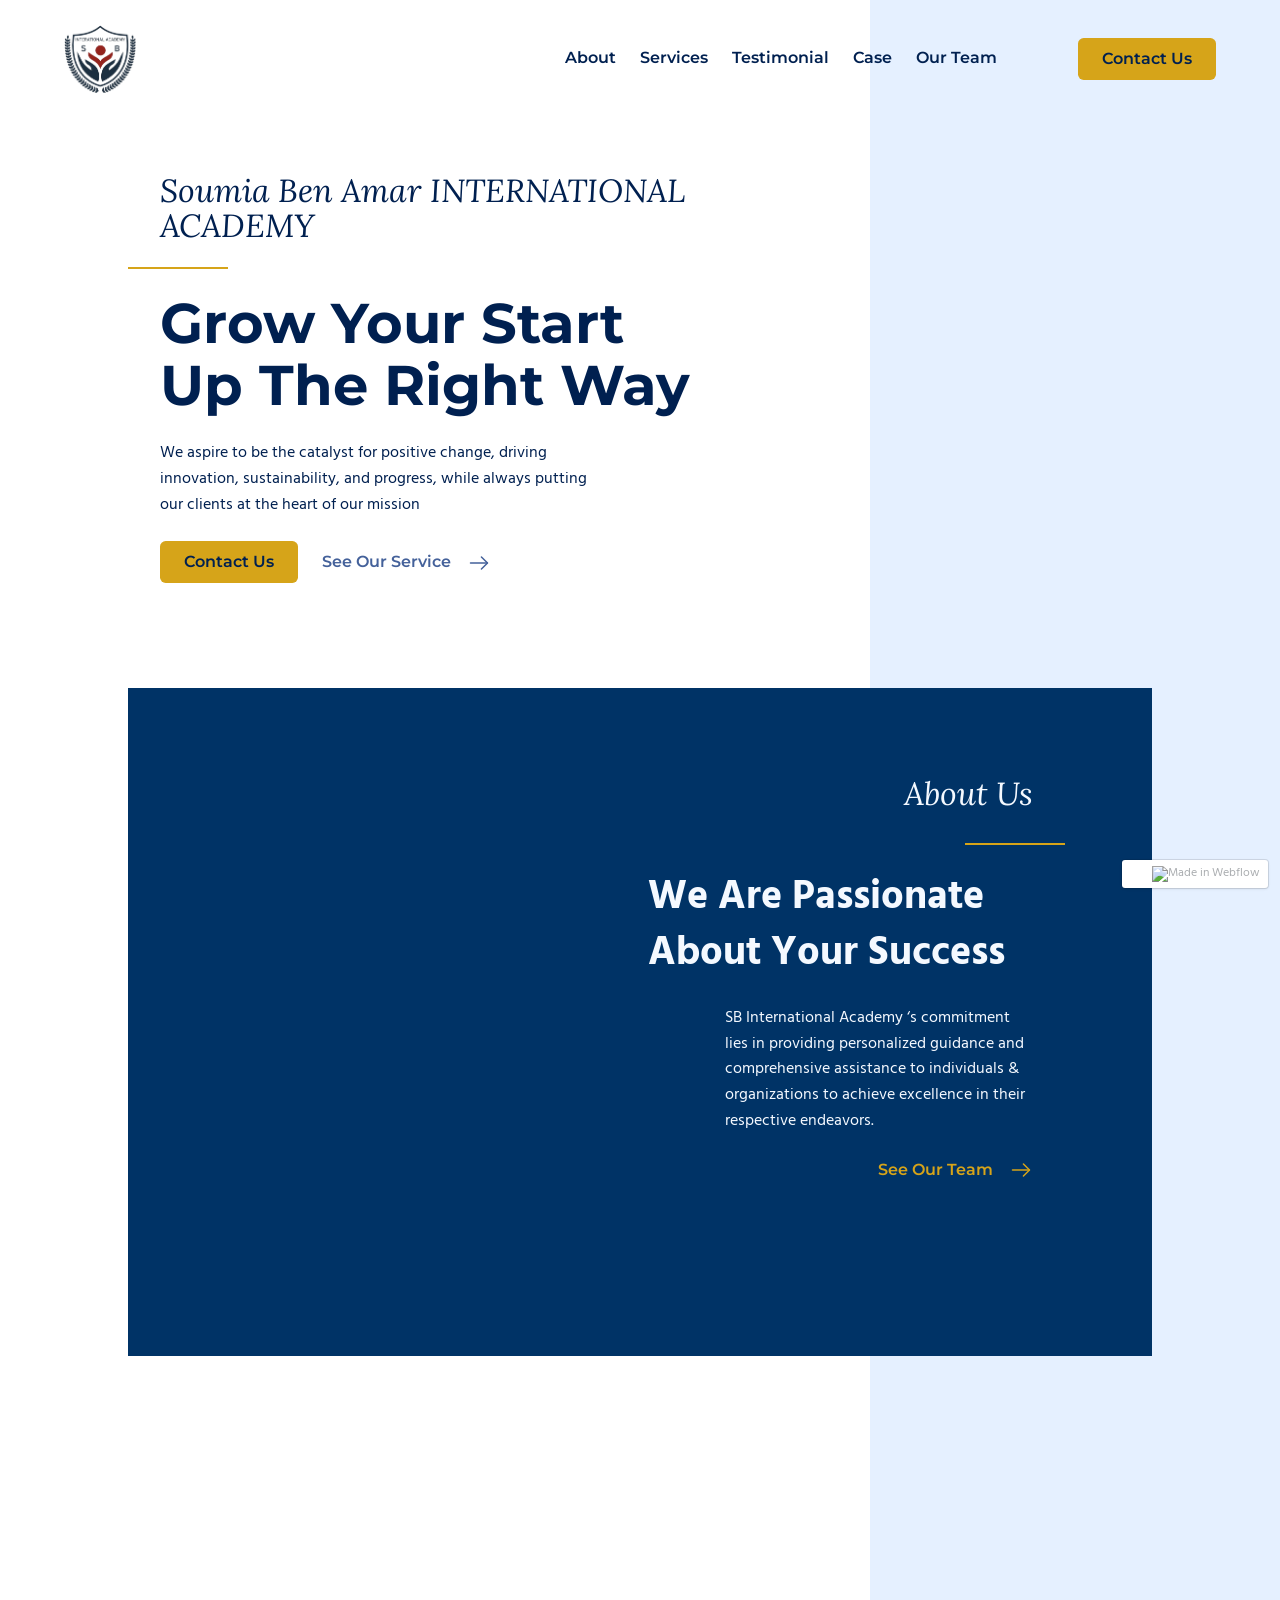
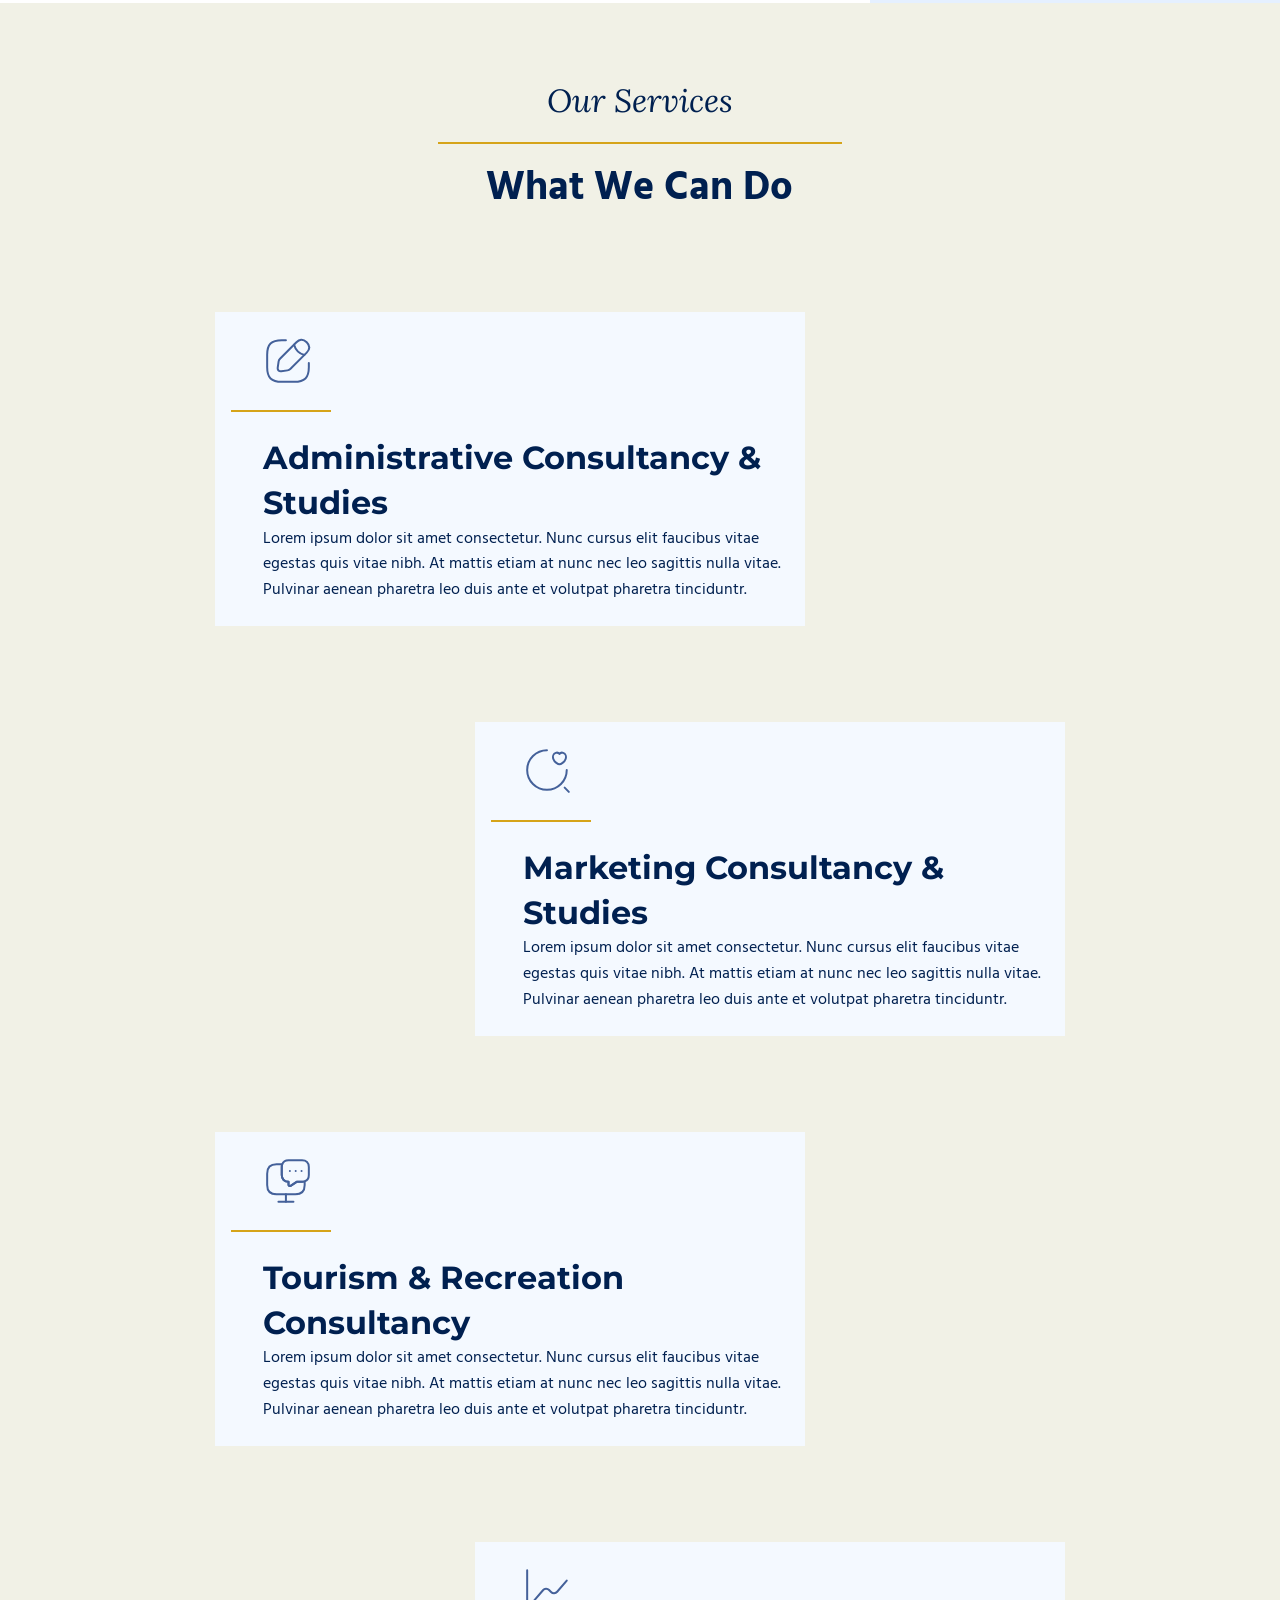
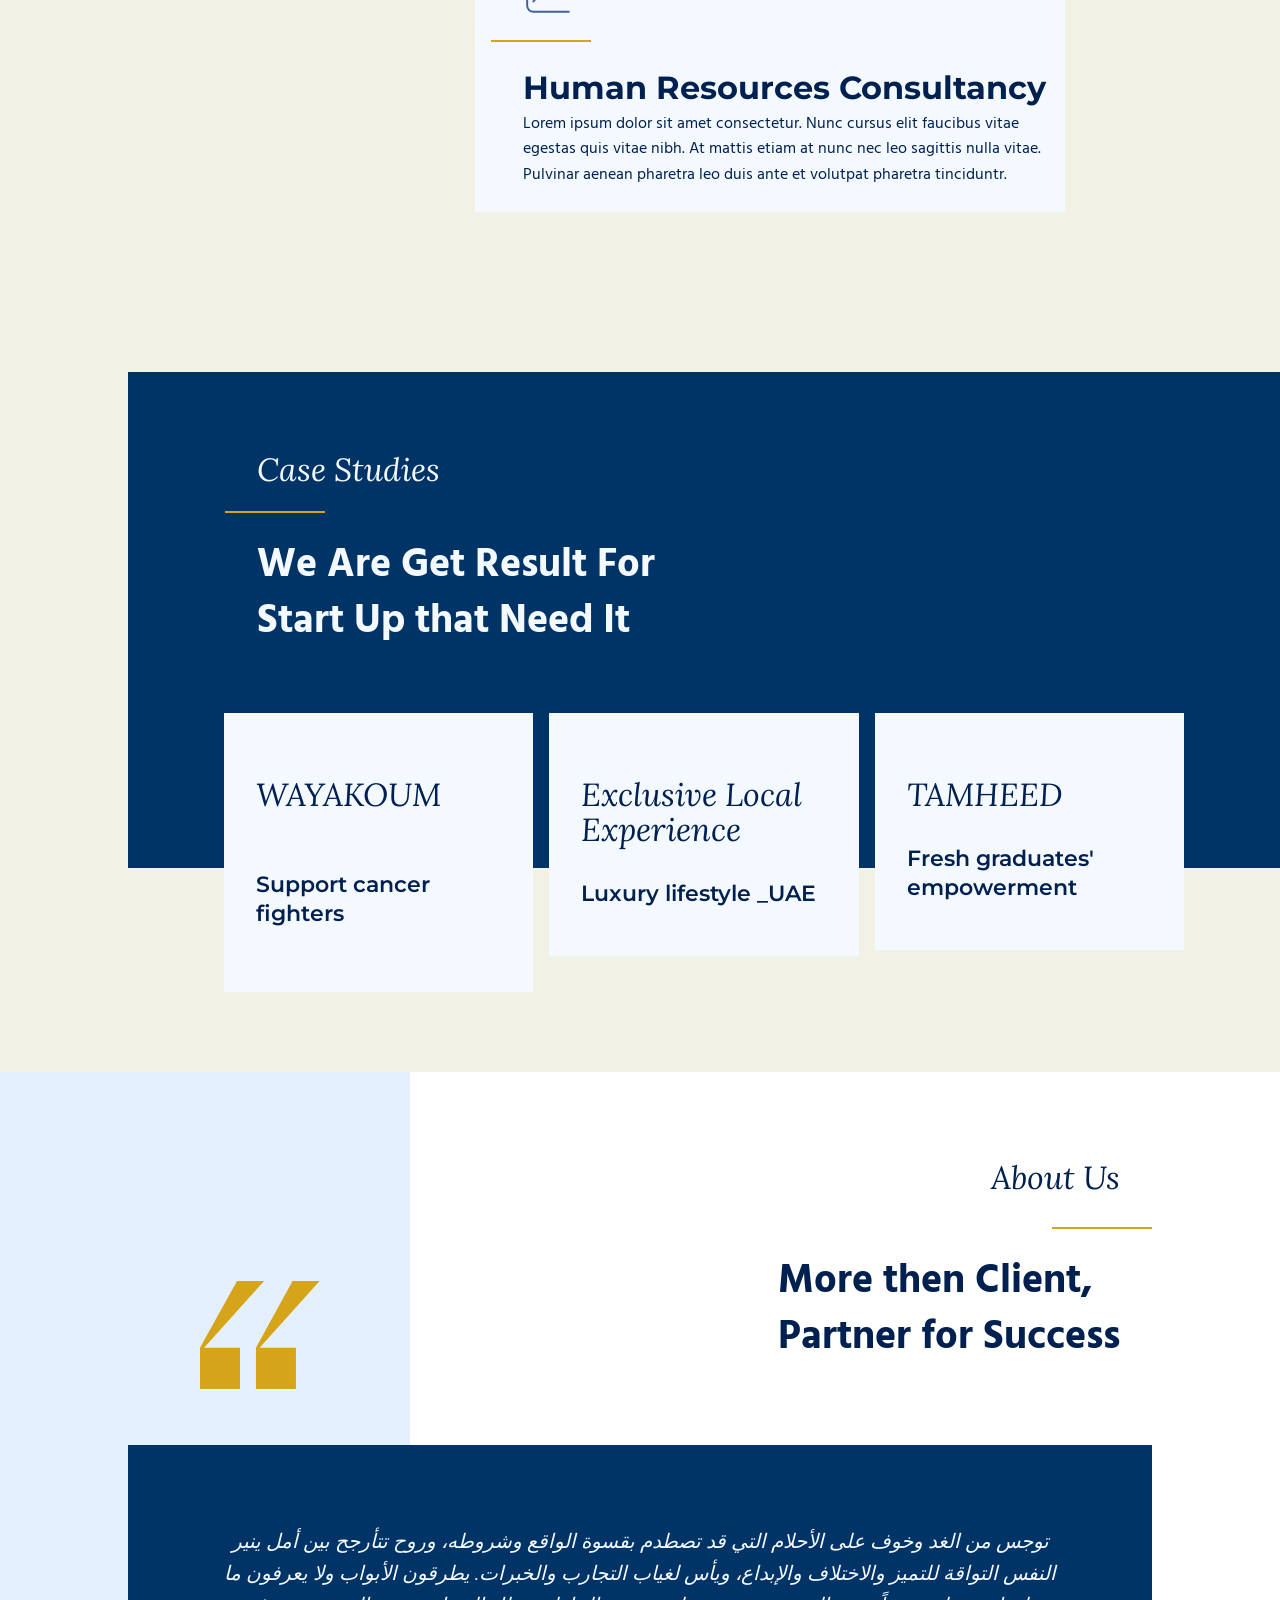
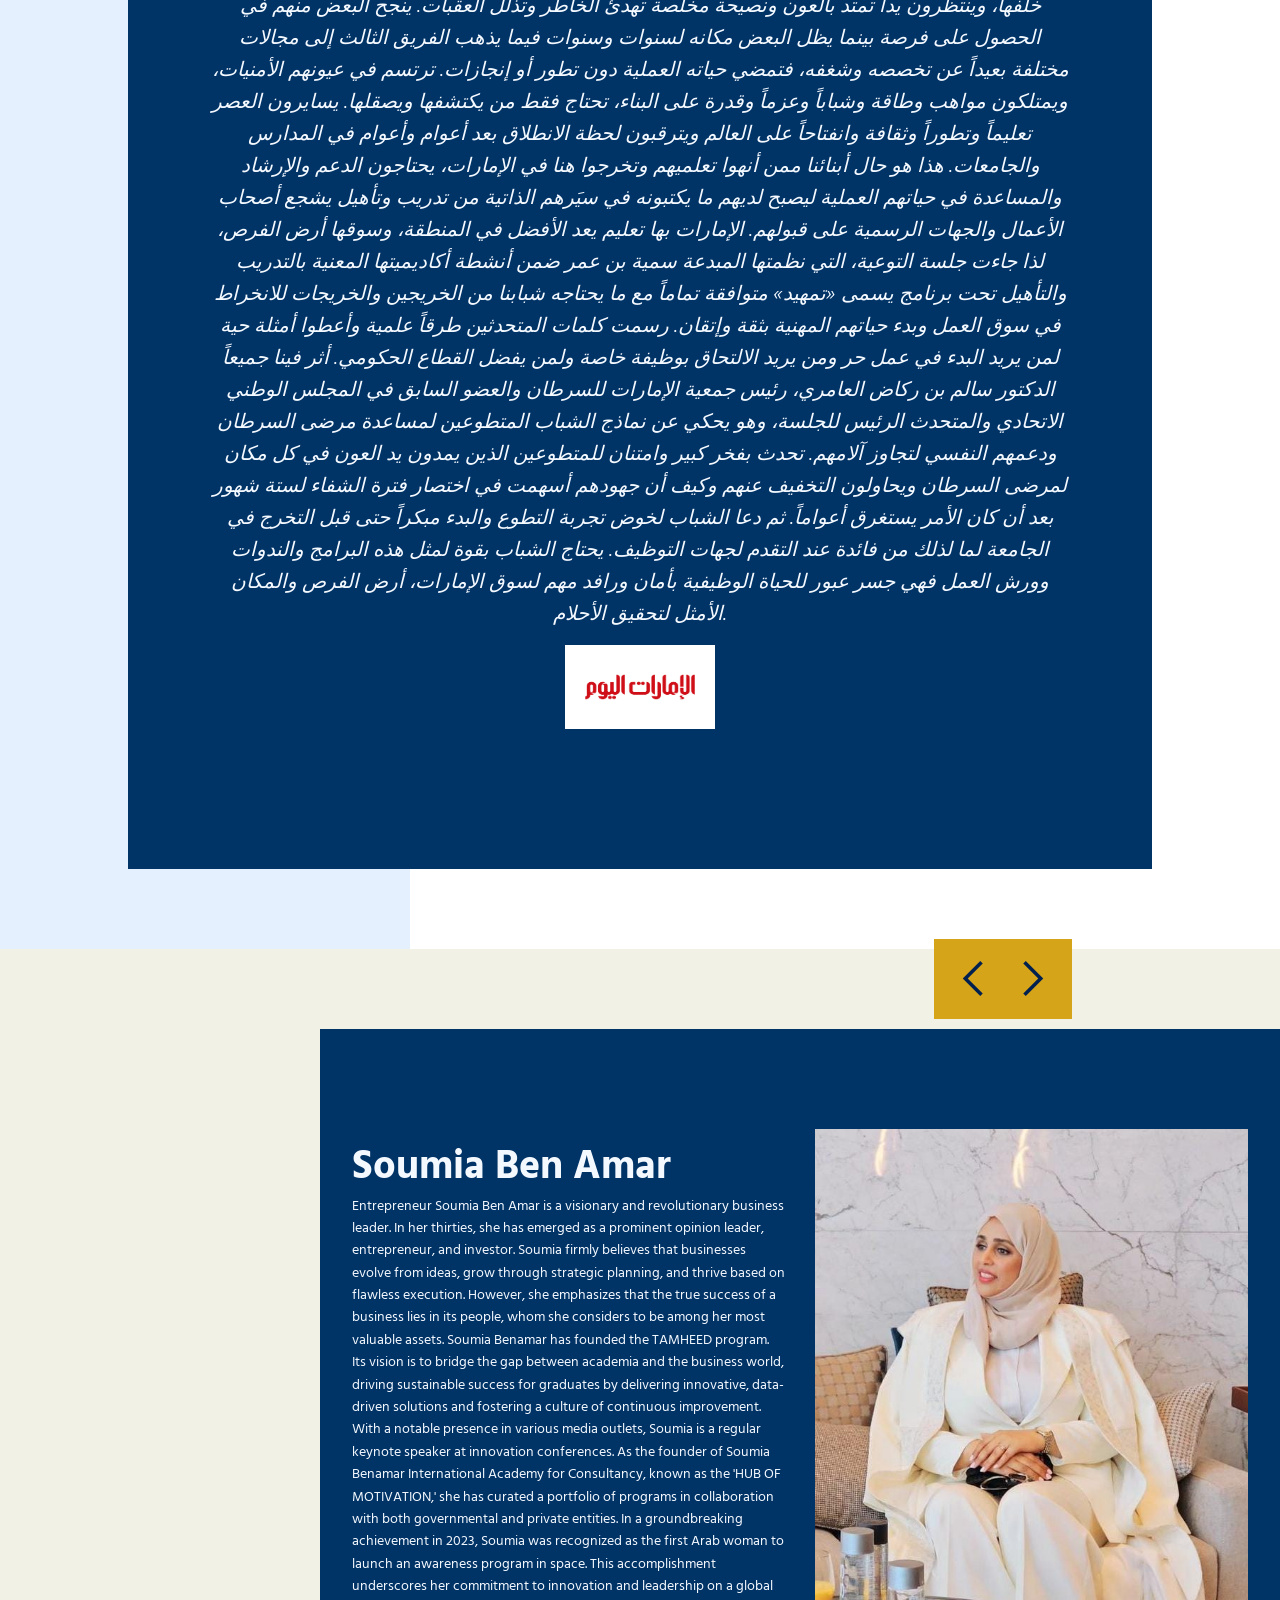
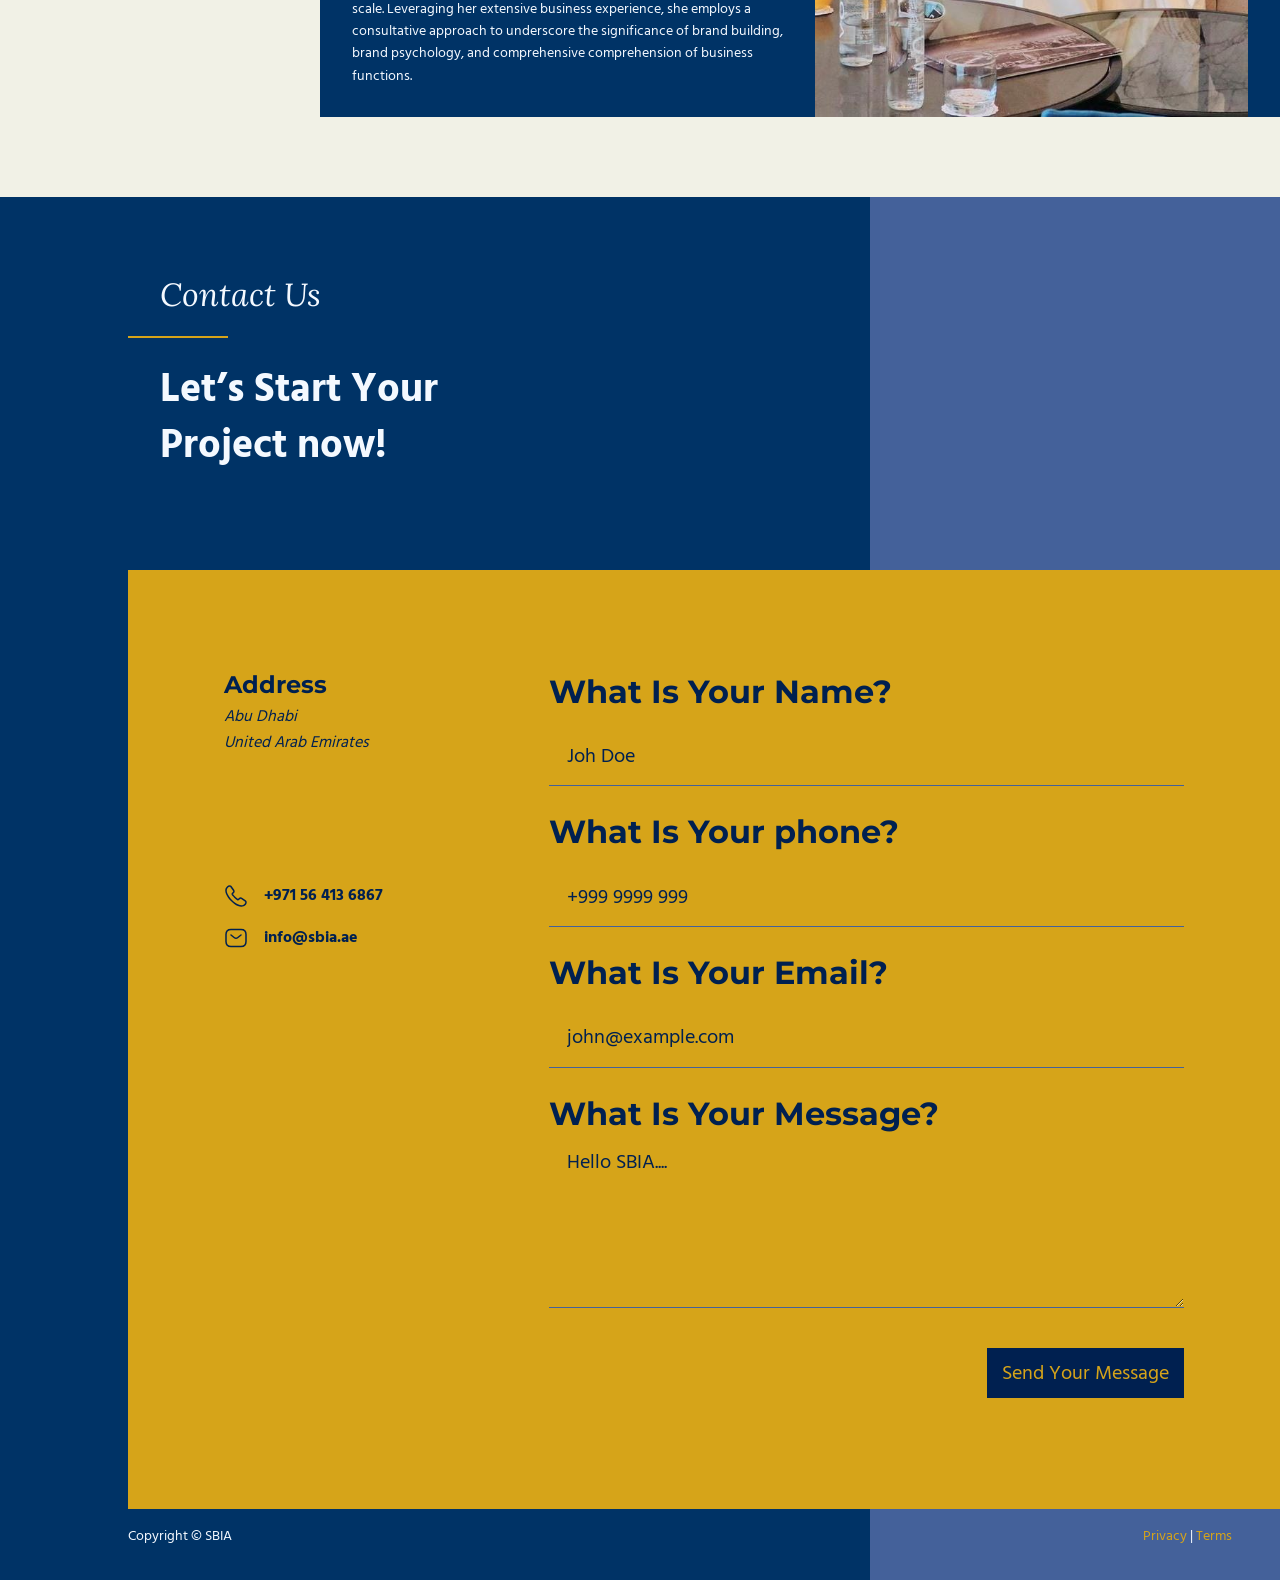
==== commit 8b9a3968: "first commit" ====
--- a/index.html
+++ b/index.html
@@ -127,7 +127,7 @@
                             <div id="w-node-_419f33e7-d942-1067-614b-bd9e6e8cfb33-ff070add"
                                 class="grid-item margi-bottom-5em">
                                 <div class="margin-left-2em">
-                                    <p class="display">SB INTERNATIONAL ACADEMY</p>
+                                    <p class="display">Soumia Ben Amar INTERNATIONAL ACADEMY</p>
                                 </div>
                                 <div class="line-6-25em"></div>
                                 <div class="margin-left-2em">
@@ -345,11 +345,6 @@
                                 <div class="line-6-25em align-right"></div>
                                 <div class="margin-right-2em">
                                     <h2>More then Client,<br>Partner for Success</h2>
-                                    <div class="wrap-width-90 alignright">
-                                        <p>Lorem ipsum dolor sit amet, consectetur adipiscing elit. Suspendisse varius
-                                            enim in eros elementum tristique. Duis cursus, mi quis viverra ornare, eros
-                                            dolor interdum nulla, ut commodo diam libero vitae erat. </p>
-                                    </div>
                                 </div>
                             </div>
                         </div>
@@ -362,52 +357,73 @@
                                     <div class="slide w-slide" aria-label="1 of 2" role="group"
                                         style="transform: translateX(0px); opacity: 1;">
                                         <div class="flexvert-center-center">
-                                            <p class="testimonial-text">Lorem ipsum dolor sit amet consectetur.
-                                                Scelerisque neque tincidunt convallis pellentesque est ipsum bibendum.
-                                                Volutpat sem vel dignissim morbi ut venenatis velit. Fermentum semper
-                                                egestas tempor mi condimentum enim et. Donec quam nullam consectetur
-                                                malesuada ultrices tellus mauris in iaculis. Non ut non libero rhoncus
-                                                elementum.Eu vivamus eget ut tincidunt enim sit ut vel gravida. A diam
-                                                ultrices volutpat praesent. Adipiscing egestas egestas sit mattis.
-                                                Sagittis nunc iaculis amet dui aliquam malesuada in donec tellus.
-                                                Consectetur justo phasellus eu imperdiet. Enim purus diam eget ornare eu
-                                                aliquet.Adipiscing lectus aliquam quis urna dictum orci urna ipsum non.
+                                            <p class="testimonial-text">توجس من الغد وخوف على الأحلام التي قد تصطدم بقسوة الواقع وشروطه، وروح تتأرجح بين أمل ينير النفس التواقة للتميز والاختلاف والإبداع، ويأس لغياب التجارب والخبرات.
+
+                                                يطرقون الأبواب ولا يعرفون ما خلفها، وينتظرون يداً تمتد بالعون ونصيحة مخلصة تهدئ الخاطر وتذلل العقبات.
+                                                
+                                                ينجح البعض منهم في الحصول على فرصة بينما يظل البعض مكانه لسنوات وسنوات فيما يذهب الفريق الثالث إلى مجالات مختلفة بعيداً عن تخصصه وشغفه، فتمضي حياته العملية دون تطور أو إنجازات.
+                                                
+                                                ترتسم في عيونهم الأمنيات، ويمتلكون مواهب وطاقة وشباباً وعزماً وقدرة على البناء، تحتاج فقط من يكتشفها ويصقلها.
+                                                
+                                                يسايرون العصر تعليماً وتطوراً وثقافة وانفتاحاً على العالم ويترقبون لحظة الانطلاق بعد أعوام وأعوام في المدارس والجامعات.
+                                                
+                                                هذا هو حال أبنائنا ممن أنهوا تعلميهم وتخرجوا هنا في الإمارات، يحتاجون الدعم والإرشاد والمساعدة في حياتهم العملية ليصبح لديهم ما يكتبونه في سيَرهم الذاتية من تدريب وتأهيل يشجع أصحاب الأعمال والجهات الرسمية على قبولهم.
+                                                
+                                                الإمارات بها تعليم يعد الأفضل في المنطقة، وسوقها أرض الفرص، لذا جاءت جلسة التوعية، التي نظمتها المبدعة سمية بن عمر ضمن أنشطة أكاديميتها المعنية بالتدريب والتأهيل تحت برنامج يسمى «تمهيد» متوافقة تماماً مع ما يحتاجه شبابنا من الخريجين والخريجات للانخراط في سوق العمل وبدء حياتهم المهنية بثقة وإتقان.
+                                                
+                                                رسمت كلمات المتحدثين طرقاً علمية وأعطوا أمثلة حية لمن يريد البدء في عمل حر ومن يريد الالتحاق بوظيفة خاصة ولمن يفضل القطاع الحكومي.
+                                                
+                                                أثر فينا جميعاً الدكتور سالم بن ركاض العامري، رئيس جمعية الإمارات للسرطان والعضو السابق في المجلس الوطني الاتحادي والمتحدث الرئيس للجلسة، وهو يحكي عن نماذج الشباب المتطوعين لمساعدة مرضى السرطان ودعمهم النفسي لتجاوز آلامهم.
+                                                
+                                                تحدث بفخر كبير وامتنان للمتطوعين الذين يمدون يد العون في كل مكان لمرضى السرطان ويحاولون التخفيف عنهم وكيف أن جهودهم أسهمت في اختصار فترة الشفاء لستة شهور بعد أن كان الأمر يستغرق أعواماً.
+                                                
+                                                ثم دعا الشباب لخوض تجربة التطوع والبدء مبكراً حتى قبل التخرج في الجامعة لما لذلك من فائدة عند التقدم لجهات التوظيف.
+                                                
+                                                يحتاج الشباب بقوة لمثل هذه البرامج والندوات وورش العمل فهي جسر عبور للحياة الوظيفية بأمان ورافد مهم لسوق الإمارات، أرض الفرص والمكان الأمثل لتحقيق الأحلام.
                                             </p>
                                             <div class="flexhor-center-center margin-top-1em">
-                                                <div class="wrap-testimonial-image"><img
-                                                        src="./Consulix - Webflow HTML website template_files/64ca25964c2b8b2583156b9d_vicky-hladynets-C8Ta0gwPbQg-unsplash-_2_-1 (1).webp"
-                                                        loading="lazy" alt="" class="image"></div>
-                                                <div class="wrap-testi-info">
+                                                <div class=""><img
+                                                        src="./Consulix - Webflow HTML website template_files/Emarat_Al_Youm_Logo_.png"
+                                                        loading="lazy" alt="" class="image" style="width: 150px;"></div>
+                                                <!-- <div class="wrap-testi-info">
                                                     <p class="heading-small text-color-light">John Smith</p>
                                                     <p class="text-color-light">CEO At CoolBusiness</p>
-                                                </div>
+                                                </div> -->
                                             </div>
                                         </div>
                                     </div>
                                     <div class="slide w-slide" aria-label="2 of 2" role="group" aria-hidden="true"
                                         style="transform: translateX(0px); opacity: 1;">
                                         <div class="flexvert-center-center" aria-hidden="true">
-                                            <p class="testimonial-text" aria-hidden="true">Lorem ipsum dolor sit amet
-                                                consectetur. Scelerisque neque tincidunt convallis pellentesque est
-                                                ipsum bibendum. Volutpat sem vel dignissim morbi ut venenatis velit.
-                                                Fermentum semper egestas tempor mi condimentum enim et. Donec quam
-                                                nullam consectetur malesuada ultrices tellus mauris in iaculis. Non ut
-                                                non libero rhoncus elementum.Eu vivamus eget ut tincidunt enim sit ut
-                                                vel gravida. A diam ultrices volutpat praesent. Adipiscing egestas
-                                                egestas sit mattis. Sagittis nunc iaculis amet dui aliquam malesuada in
-                                                donec tellus. Consectetur justo phasellus eu imperdiet. Enim purus diam
-                                                eget ornare eu aliquet.Adipiscing lectus aliquam quis urna dictum orci
-                                                urna ipsum non.</p>
+                                            <p class="testimonial-text" aria-hidden="true">
+                                                استضافت جامعة نيويورك أبوظبي، بالتعاون مع أكاديمية سمية بن عمر الدولية للاستشارات، جلسة وعي، تناولت كيفية إعداد الشباب إلى سوق العمل، وأكد المتحدثون أهمية توسيع مدارك الطلبة خلال المرحلة الجامعية، والانخراط في العمل المجتمعي خصوصاً التطوعي.
+                                                
+                                                ولفتوا إلى أهمية مشاركة الطلبة في المؤتمرات والمنتديات التي تستضيفها الدولة، وذلك بغرض إكسابهم الخبرات الحياتية اللازمة لمرحلة ما بعد الجامعة، ودعم السيرة الذاتية للخريج الباحث عن العمل.
+                                                                                                
+                                                من جهته أكد الشيخ الدكتور سالم محمد بن ركاض العامري، رئيس مجلس إدارة جمعية الإمارات للسرطان، خلال الجلسة، أهمية تهيئة الطلاب للمرحلة الجامعية، بحيث يتم دمجهم في العمل المجتمعي خصوصاً التطوع.
+                                                
+                                                وأفاد بأن جمعية الإمارات للسرطان، وهي خيرية إنسانية تستقطب الطلاب المتطوعين عبر منصات التطوع، وهي بمثابة تدريب عملي لهم تكسبهم الخبرة اللازمة لسوق العمل، ورفد السيرة الذاتية للخريج بالعمل المجتمعي، مما يسهم في إقناع صاحب العمل سواء الحكومي أو الخاص بتنوع مهارات الطالب وتفاعله المجتمعي، مما يؤدي إلى زيادة حظوظه في الحصول على وظيفة.
+                                                                                                
+                                                أشارت الدكتورة سمية بن عمر الرئيس التنفيذي للأكاديمية إلى عدم اعتماد الطالب على سنوات الدراسة الجامعية دون الانخراط في العمل المجتمعي، والانضمام إلى الجمعيات الخيرية، إضافة إلى صقل مهاراته بدورات تدريبية في تنمية الذات وتكوين الشخصية، والتي تعتبر رأس المال الحقيقي للخريج، والتي تفتح له أبواب الحصول على وظيفة مناسبة.
+                                                
+                                                ولفتت إلى أهمية استغلال الإجازة السنوية الطويلة في تنمية المهارات بعيداً عن التدريب العملي الملاصق لدراسته التخصصية.
+                                                
+                                                وفي سياق متصل لفتت الدكتورة عائشة الظاهري أخصائية صحة عامة إلى أهمية اكتساب الطالب لمهارات الإرشاد والتوجيه، والتي تسهم في اتخاذ القرارات الصحيحة والتأهيل إلى سوق العمل، مؤكدة أهمية عدم النظر إلى الراتب المتوقع من الوظيفة بقدر رسم خطة للتطور، ومن ثم سيحصل على الراتب الذي يصبو إليه، عندما يتحول إلى موظف قائد مُلم بمعارف عديدة ومتنوعة.
+                                                                                                
+                                                وبدوره أكد الدكتور عبداللطيف العزعزي الرئيس التنفيذي لمركز التميز للتدريب أهمية اطلاع الطالب على أحدث المتغيرات في تخصصه، خلال مرحلته الجامعية، وعدم الاكتفاء بالمحتوى الدراسي، إضافة إلى أخذ فكرة عن الأمور القانونية والإدارية، وعدم التركيز على معرفة بعينها دون غيرها.
+                                                
+                                                وأضاف: كما يجب اكتساب الطالب لمهارات التواصل والذكاء العاطفي والمهارات القيادية، وهذه المهارات سيكتسبها من خلال مشاركته في المؤتمرات والمنتديات والمهرجانات، والتي تحرص مؤسسات الدولة المختلفة على تنظيمها.
+                                            </p>
                                             <div class="flexhor-center-center margin-top-1em" aria-hidden="true">
-                                                <div class="wrap-testimonial-image" aria-hidden="true"><img
-                                                        src="./Consulix - Webflow HTML website template_files/64ca35dc02edd71cef8c434c_vicky-hladynets-C8Ta0gwPbQg-unsplash-_2_-1 (2) (1).webp"
-                                                        loading="lazy" alt="" class="image" aria-hidden="true"></div>
-                                                <div class="wrap-testi-info" aria-hidden="true">
+                                                <div class="" aria-hidden="true"><img
+                                                        src="./Consulix - Webflow HTML website template_files/Albayan-logo.svg"
+                                                        loading="lazy" alt="" class="image" aria-hidden="true" style="width: 80px;"></div>
+                                                <!-- <div class="wrap-testi-info" aria-hidden="true">
                                                     <p class="heading-small text-color-light" aria-hidden="true">Susane
                                                         Wilson</p>
-                                                    <p class="text-color-light" aria-hidden="true">CEO At Best Business
+                                                    <p class="text-color-light" aria-hidden="true">CEO At Besasast Business
                                                     </p>
-                                                </div>
+                                                </div> -->
                                             </div>
                                         </div>
                                     </div>
@@ -444,48 +460,54 @@
                 <div class="container">
                     <div class="padding-global-right">
                         <div class="wrap-relative wrap-right-83-33">
-                            <div class="bg-blue-hor height-70"></div>
-                            <div class="w-layout-grid main-grid">
-                                <div id="w-node-b9f61069-0c01-bc71-9757-e9ffd8f80b22-ff070add" class="grid-item">
-                                    <div class="margin-right-2em">
-                                        <p class="display-right">Our Team</p>
-                                    </div>
-                                    <div class="line-6-25em align-right"></div>
-                                    <div class="margin-right-2em">
-                                        <h2 class="text-color-light align-right">The expert That Work For You</h2>
-                                    </div>
-                                </div>
-                                <div id="w-node-ba590681-0b50-8cbe-a9f5-60e671611b6b-ff070add"
-                                    class="w-layout-grid grid-three-col ladnscape-one-coll"
-                                    style="direction: rtl;"
-                                    >
-                                    <div id="w-node-_073926b2-a5bd-3c94-2b79-b222265fb9d0-ff070add" class="wrap-team">
-                                        <div class="wrap-ratio-150-13"><img
-                                                src="./Consulix - Webflow HTML website template_files/sb.jpeg"
-                                                loading="lazy" alt="" class="image-absolute"
-                                                style="transform: translate3d(0px, 0px, 0px) scale3d(1, 1, 1) rotateX(0deg) rotateY(0deg) rotateZ(0deg) skew(0deg, 0deg); transform-style: preserve-3d;">
-                                            <div class="bg-team-content">
-                                                <div class="bg-top" style="width: 100%; height: 0%;"></div>
-                                                <div class="wrap-team-content" style="width: 100%; height: 0%;">
-                                                    <div class="margin-vertical-1-5em">
-                                                        <p class="heading-small">Soumia<br>Ben Amar</p>
-                                                        <p>CEO</p>
-                                                        <div class="flexhor-bottom-right"><a
-                                                                href="https://www.linkedin.com/"
-                                                                class="social-link w-inline-block"><img
-                                                                    src="./Consulix - Webflow HTML website template_files/64ca3e0827a583d9f3271eea_Linkedin.svg"
-                                                                    loading="lazy" alt="" class="image"></a><a
-                                                                href="https://www.facebook.com/"
-                                                                class="social-link w-inline-block"><img
-                                                                    src="./Consulix - Webflow HTML website template_files/64ca3e208c96d5d8bba38b36_Facebook.svg"
-                                                                    loading="lazy" alt="" class="image"></a></div>
-                                                    </div>
-                                                </div>
-                                            </div>
-                                        </div>
-                                    </div>
-                                </div>
-                            </div>
+                            <div class="bg-blue-hor height-90"></div>
+                            <div class="margin-right-2em margin-left-2em" style="display: flex; flex-wrap: wrap; align-items: center;">
+
+                                <div style="flex: 1; max-width: 100%; box-sizing: border-box;">
+                                    <h2 class="text-color-light align-left">Soumia Ben Amar</h2>
+                                    <p class="text-color-light align-left" style="font-size: 14px;">
+                                        Entrepreneur Soumia Ben Amar is a visionary and revolutionary business leader. In her thirties, she has emerged as a prominent opinion leader, entrepreneur, and investor. Soumia firmly believes that businesses evolve from ideas, grow through strategic planning, and thrive based on flawless execution. However, she emphasizes that the true success of a business lies in its people, whom she considers to be among her most valuable assets.
+                            
+                                        Soumia Benamar has founded the TAMHEED program. Its vision is to bridge the gap between academia and the business world, driving sustainable success for graduates by delivering innovative, data-driven solutions and fostering a culture of continuous improvement.
+                            
+                                        With a notable presence in various media outlets, Soumia is a regular keynote speaker at innovation conferences. As the founder of Soumia Benamar International Academy for Consultancy, known as the 'HUB OF MOTIVATION,' she has curated a portfolio of programs in collaboration with both governmental and private entities.
+                            
+                                        In a groundbreaking achievement in 2023, Soumia was recognized as the first Arab woman to launch an awareness program in space. This accomplishment underscores her commitment to innovation and leadership on a global scale.
+                            
+                                        Leveraging her extensive business experience, she employs a consultative approach to underscore the significance of brand building, brand psychology, and comprehensive comprehension of business functions.
+                                    </p>
+                                </div>
+                            
+                                <div style="flex: 1; max-width: 100%; box-sizing: border-box; margin-top: 20px; margin-left: 30px;">
+                                    <img src="./Consulix - Webflow HTML website template_files/sb.jpeg" alt="" style="max-width: 100%;">
+                                </div>
+                            
+                            </div>
+                            
+                            <style>
+                                @media (max-width: 1100px) {
+                                    .margin-right-2em.margin-left-2em {
+                                        flex-direction: column-reverse; /* Switch flex direction for smaller screens */
+                                    }
+                            
+                                    .margin-right-2em.margin-left-2em > div {
+                                        flex: 1; /* Reset flex property for smaller screens */
+                                        margin-top: 0; /* Reset margin-top for smaller screens */
+                                    }
+                                    
+                                    .margin-right-2em.margin-left-2em > div:first-child {
+                                        margin-bottom: 30px;
+                                    }
+
+                                    .margin-right-2em.margin-left-2em > div:last-child {
+                                        margin-left: 0; /* Reset margin-left for smaller screens */
+                                        margin-top: 20px; /* Adjust margin-top for smaller screens */
+                                        margin-bottom: 30px;
+                                    }
+                                }
+                            </style>
+                            
+                            
                         </div>
                     </div>
                 </div>
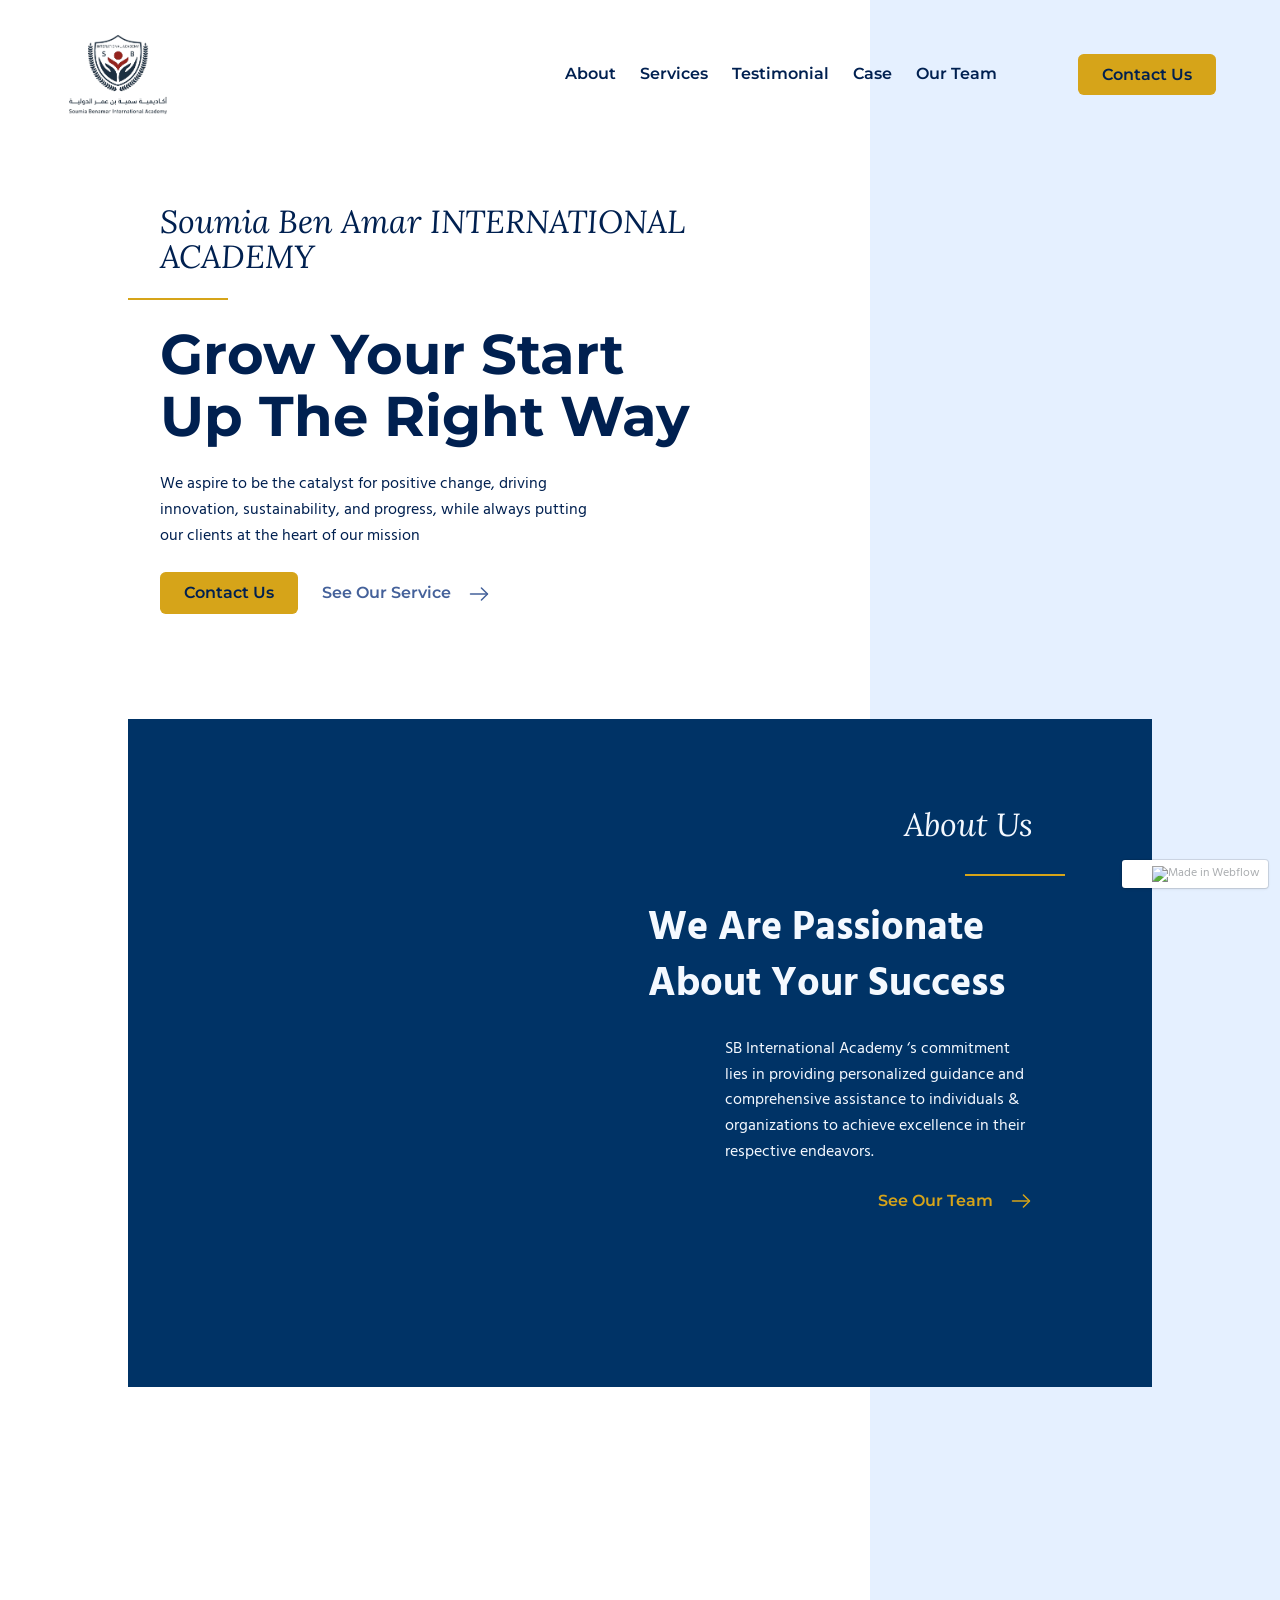
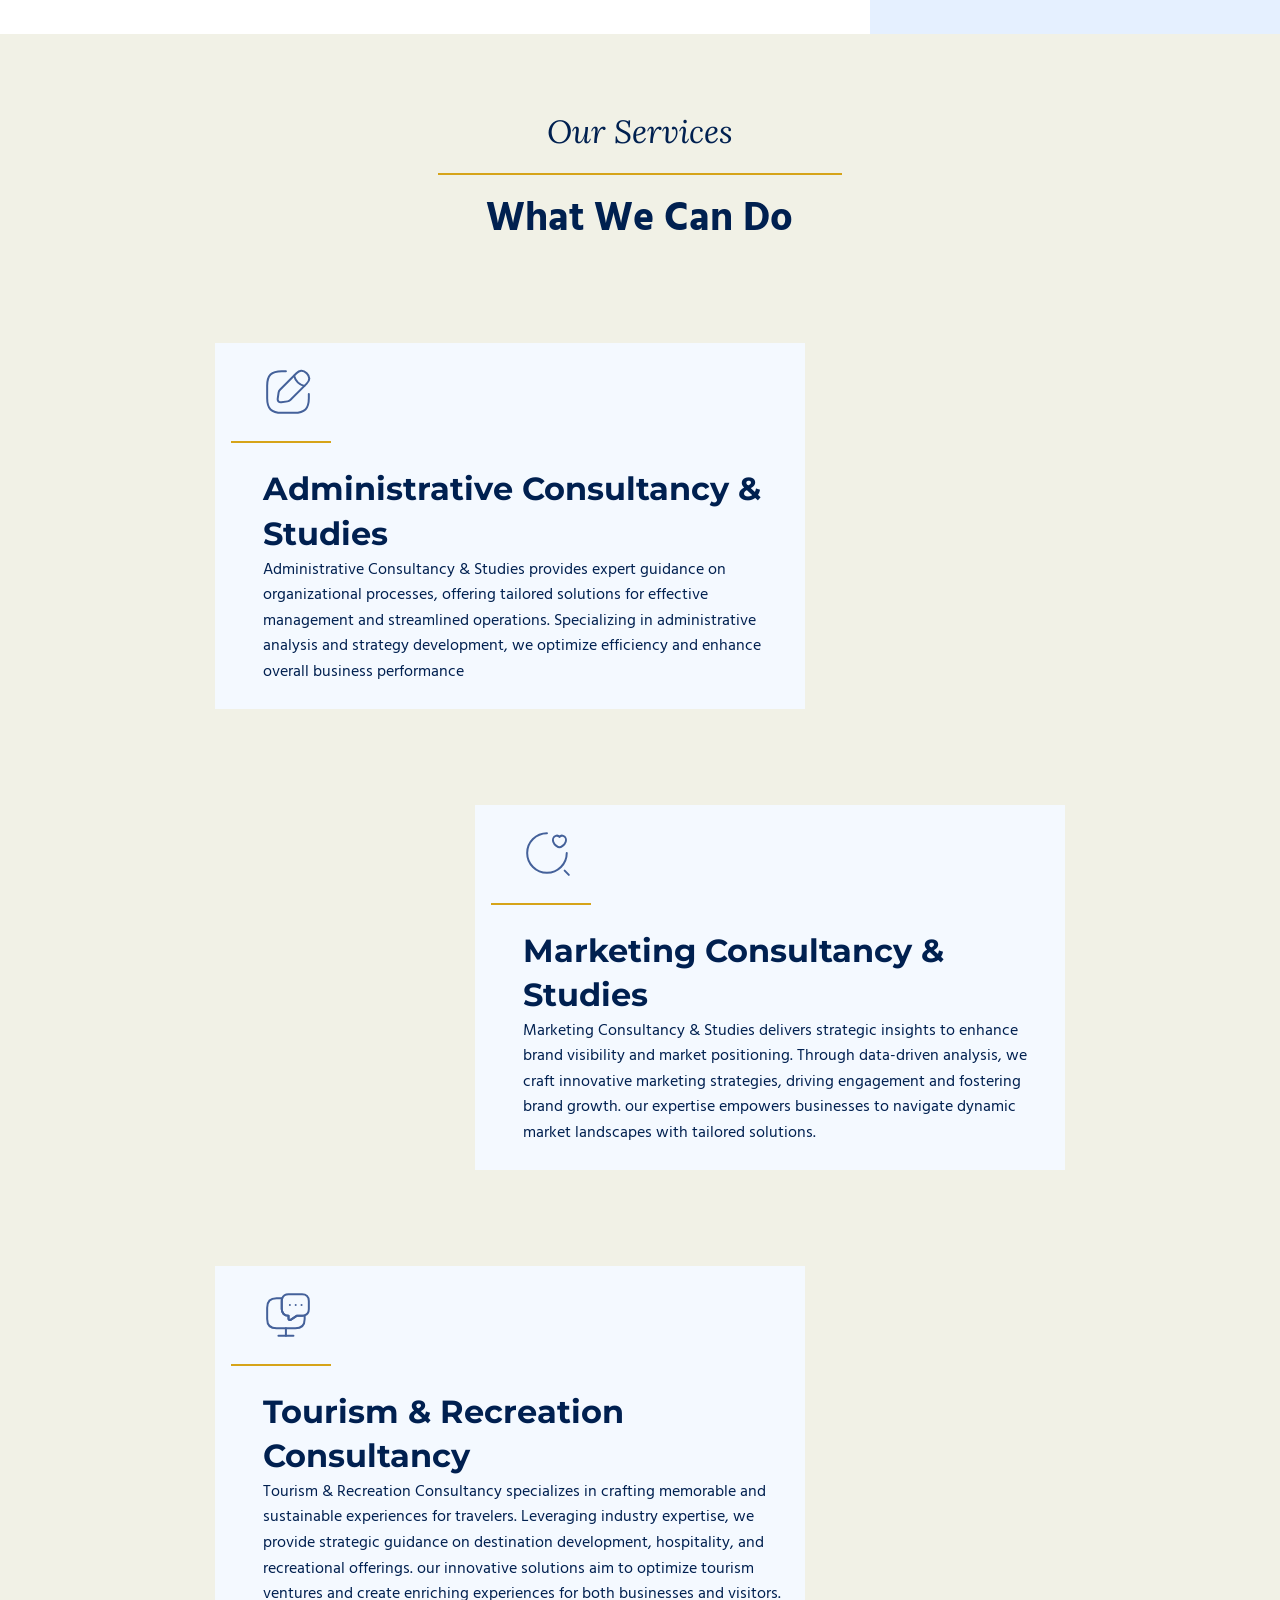
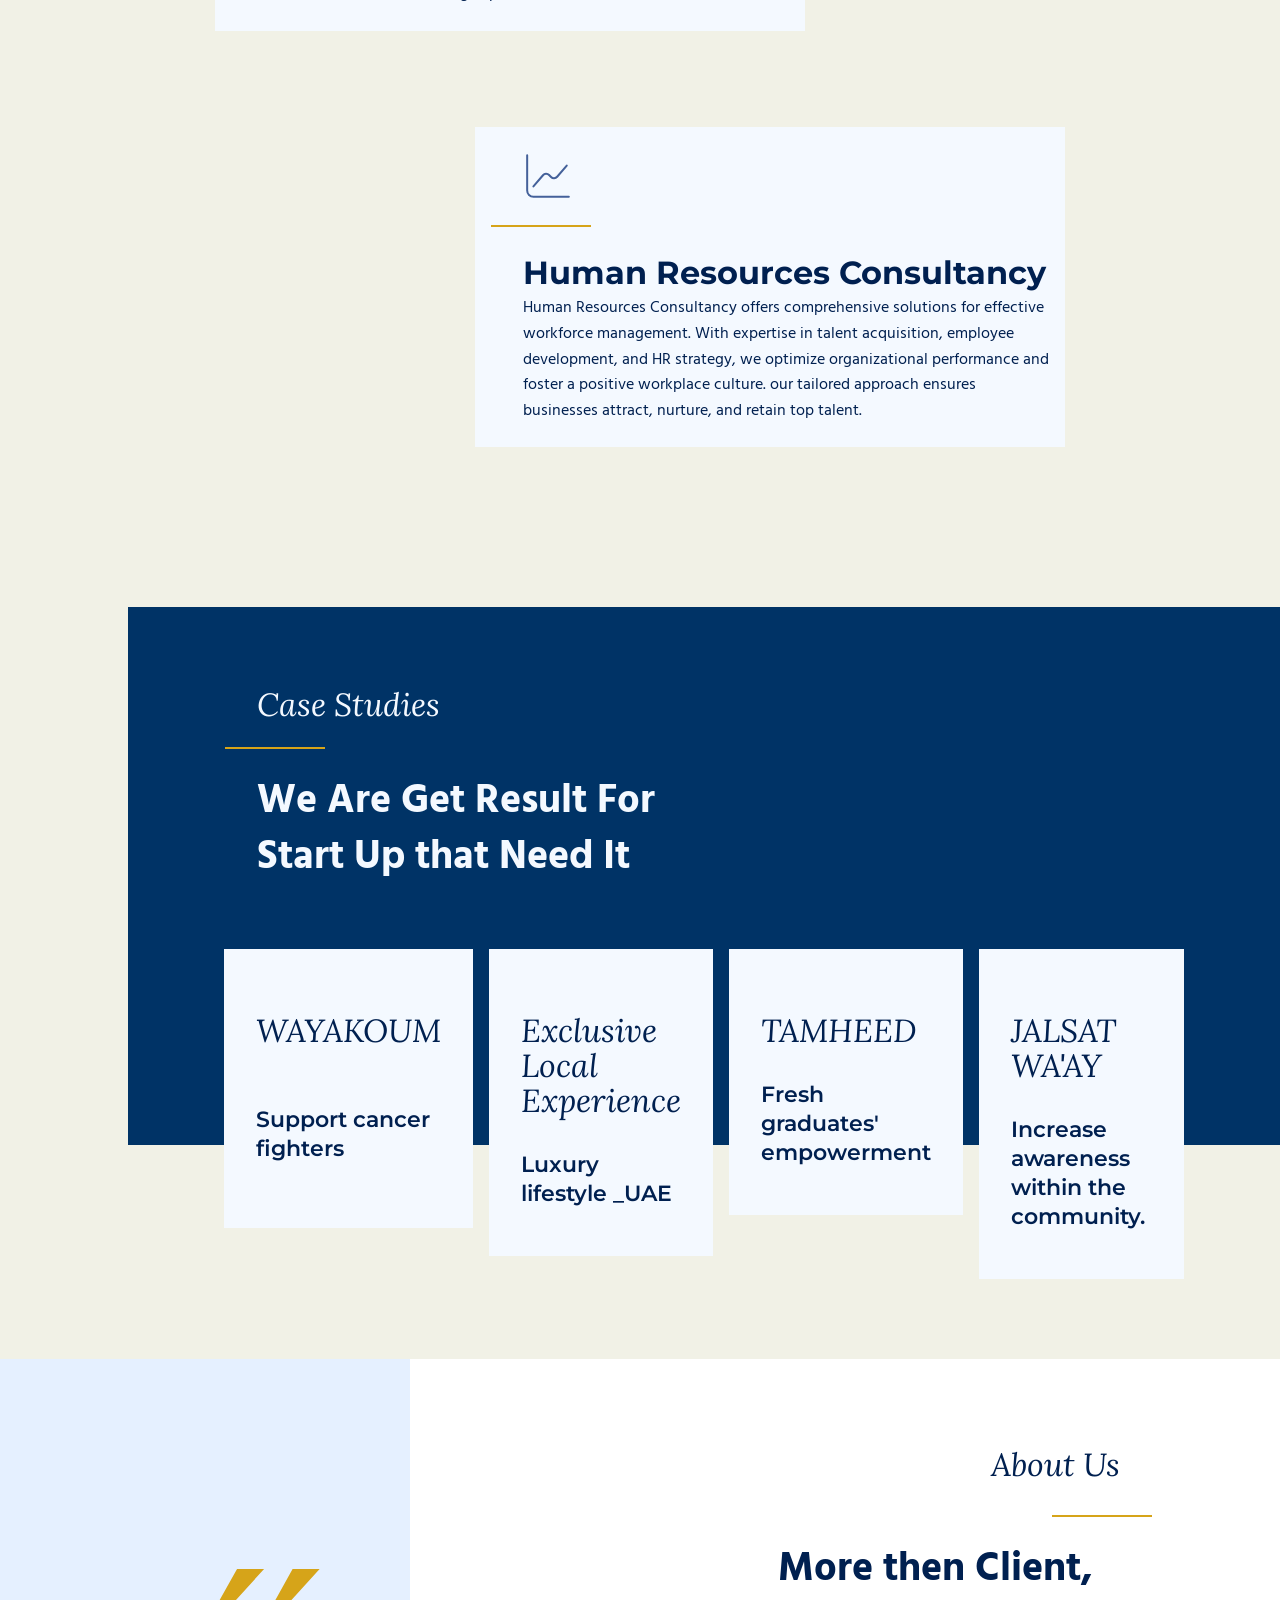
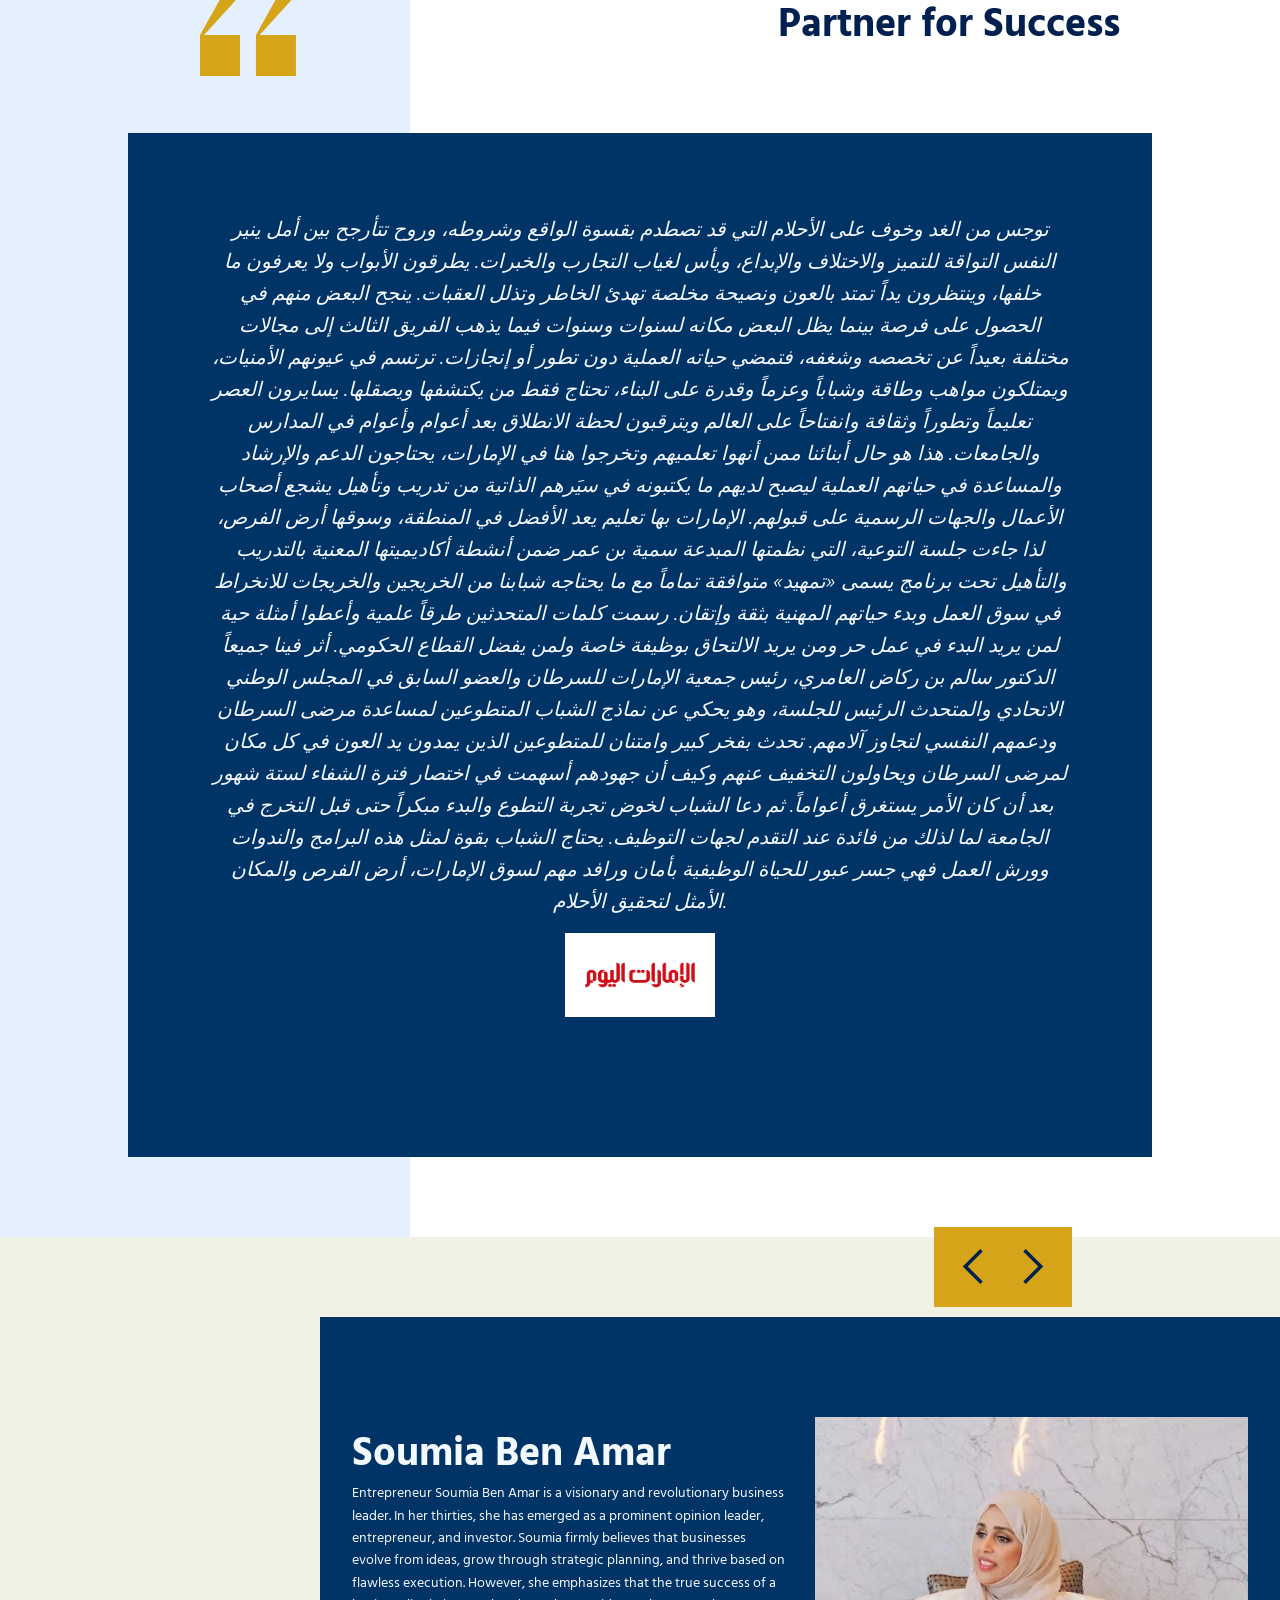
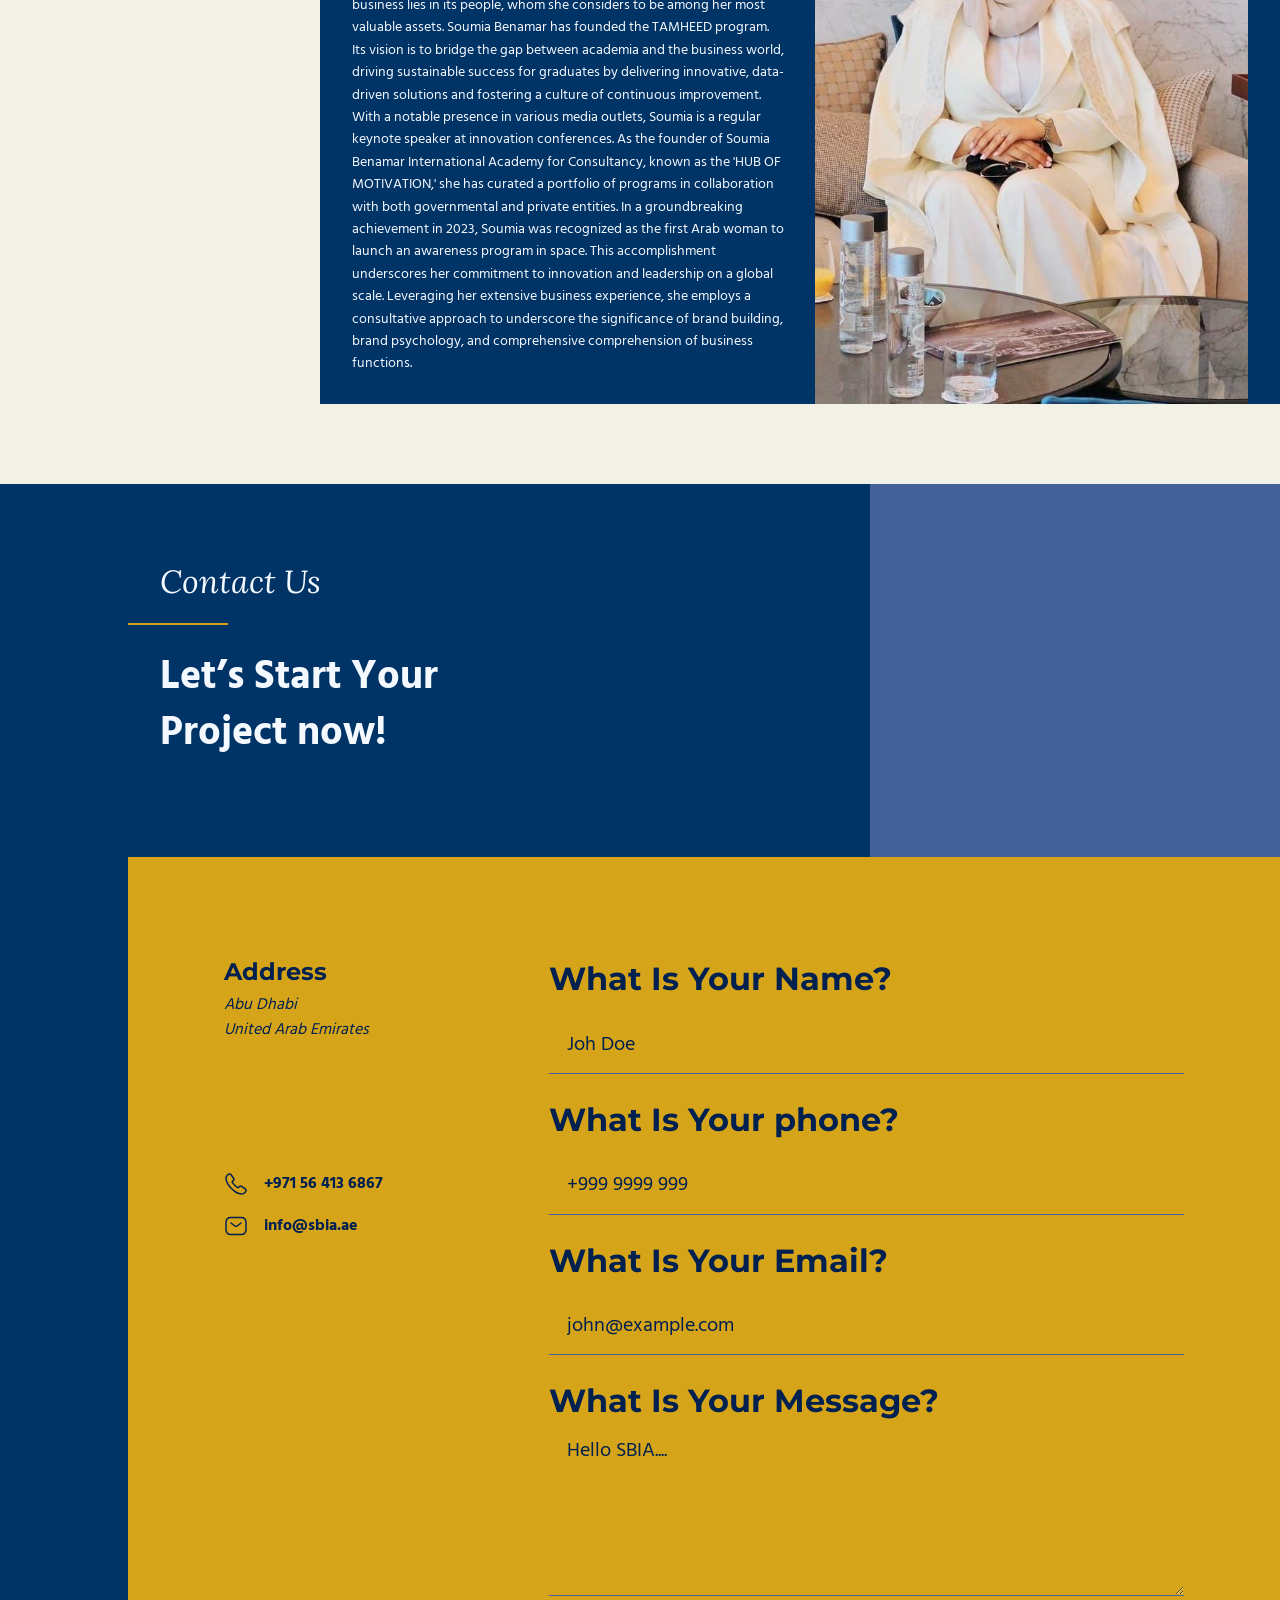
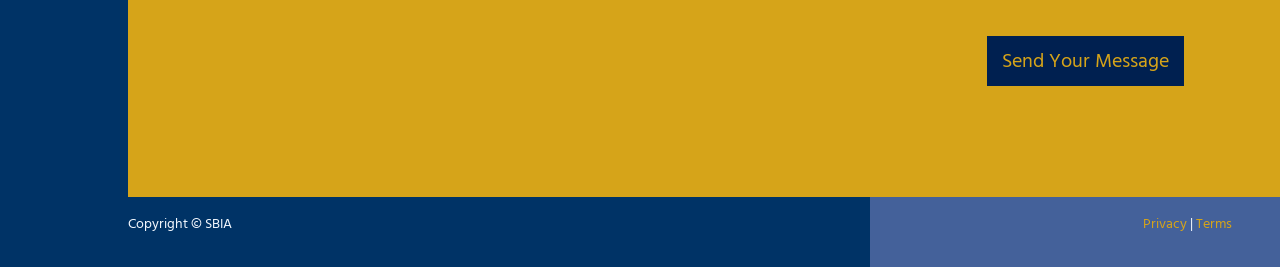
==== commit ff8b86b1: "first commit" ====
--- a/index.html
+++ b/index.html
@@ -51,10 +51,10 @@
     <div class="page-wrapper">
         <header class="header-wrap">
             <div class="w-layout-grid main-grid z-index-10000"><a
-                    id="w-node-d76ce3d8-71a8-7fbe-fa60-d3ef8df9a902-8df9a900" href="https://consulix.webflow.io/"
+                    id="w-node-d76ce3d8-71a8-7fbe-fa60-d3ef8df9a902-8df9a900" href="./"
                     aria-current="page" class="hearder-logo-link w-inline-block w--current"><img
                         src="./Consulix - Webflow HTML website template_files/logo.png"
-                        loading="lazy" alt="" class="image" style="width: 50%;"></a>
+                        loading="lazy" alt="" class="image" style="width: 75%;"></a>
                 <nav id="w-node-d76ce3d8-71a8-7fbe-fa60-d3ef8df9a904-8df9a900" class="nav-menu"><a
                         href="./#about" class="menu-link-one w-inline-block">
                         <p class="menu-link-text">About</p>
@@ -221,9 +221,7 @@
                                 <div class="line-6-25em"></div>
                                 <div class="margin-left-2em">
                                     <h3>Administrative Consultancy & Studies</h3>
-                                    <p>Lorem ipsum dolor sit amet consectetur. Nunc cursus elit faucibus vitae egestas
-                                        quis vitae nibh. At mattis etiam at nunc nec leo sagittis nulla vitae. Pulvinar
-                                        aenean pharetra leo duis ante et volutpat pharetra tinciduntr.</p>
+                                    <p>Administrative Consultancy & Studies provides expert guidance on organizational processes, offering tailored solutions for effective management and streamlined operations. Specializing in administrative analysis and strategy development, we optimize efficiency and enhance overall business performance</p>
                                 </div>
                             </div>
                             <div id="w-node-_8db2e205-280a-f1de-a3bf-9306b2698693-ff070add" class="service-card">
@@ -235,9 +233,7 @@
                                 <div class="line-6-25em"></div>
                                 <div class="margin-left-2em">
                                     <h3>Marketing Consultancy & Studies</h3>
-                                    <p>Lorem ipsum dolor sit amet consectetur. Nunc cursus elit faucibus vitae egestas
-                                        quis vitae nibh. At mattis etiam at nunc nec leo sagittis nulla vitae. Pulvinar
-                                        aenean pharetra leo duis ante et volutpat pharetra tinciduntr.</p>
+                                    <p>Marketing Consultancy & Studies delivers strategic insights to enhance brand visibility and market positioning. Through data-driven analysis, we craft innovative marketing strategies, driving engagement and fostering brand growth. our expertise empowers businesses to navigate dynamic market landscapes with tailored solutions.</p>
                                 </div>
                             </div>
                             <div id="w-node-_8db2e205-280a-f1de-a3bf-9306b269869d-ff070add" class="service-card">
@@ -249,9 +245,7 @@
                                 <div class="line-6-25em"></div>
                                 <div class="margin-left-2em">
                                     <h3>Tourism & Recreation Consultancy</h3>
-                                    <p>Lorem ipsum dolor sit amet consectetur. Nunc cursus elit faucibus vitae egestas
-                                        quis vitae nibh. At mattis etiam at nunc nec leo sagittis nulla vitae. Pulvinar
-                                        aenean pharetra leo duis ante et volutpat pharetra tinciduntr.</p>
+                                    <p>Tourism & Recreation Consultancy specializes in crafting memorable and sustainable experiences for travelers. Leveraging industry expertise, we provide strategic guidance on destination development, hospitality, and recreational offerings. our innovative solutions aim to optimize tourism ventures and create enriching experiences for both businesses and visitors.</p>
                                 </div>
                             </div>
                             <div id="w-node-_8db2e205-280a-f1de-a3bf-9306b26986a7-ff070add" class="service-card">
@@ -263,9 +257,7 @@
                                 <div class="line-6-25em"></div>
                                 <div class="margin-left-2em">
                                     <h3>Human Resources Consultancy</h3>
-                                    <p>Lorem ipsum dolor sit amet consectetur. Nunc cursus elit faucibus vitae egestas
-                                        quis vitae nibh. At mattis etiam at nunc nec leo sagittis nulla vitae. Pulvinar
-                                        aenean pharetra leo duis ante et volutpat pharetra tinciduntr.</p>
+                                    <p>Human Resources Consultancy offers comprehensive solutions for effective workforce management. With expertise in talent acquisition, employee development, and HR strategy, we optimize organizational performance and foster a positive workplace culture. our tailored approach ensures businesses attract, nurture, and retain top talent.</p>
                                 </div>
                             </div>
                         </div>
@@ -291,43 +283,45 @@
                             </div>
                             <div class="wrap-center-83-33">
                                 <div class="collection-wrap w-dyn-list">
-                                    <div role="list" class="collection-grid-3-col tablet-1-col w-dyn-items">
-                                        <div role="listitem" class="collection-item w-dyn-item"><a
-                                                href="https://consulix.webflow.io/case-study/metriixx"
-                                                class="case-card w-inline-block">
-                                                <div class="margin-vertical-2em">
-                                                    <p class="display">WAYAKOUM</p>
-                                                </div>
-                                                
-                                                <div class="margin-bottom-2em">
-                                                    <br>
-                                                    <p class="heading-medium">Support cancer fighters</p>
-                                                </div>
-            
-                                            </a></div>
-                                        <div role="listitem" class="collection-item w-dyn-item"><a
-                                                href="https://consulix.webflow.io/case-study/clothlify"
-                                                class="case-card w-inline-block">
-                                                <div class="margin-vertical-2em">
-                                                    <p class="display">Exclusive Local Experience</p>
-                                                </div>
-                                                <div class="margin-bottom-1em">
-                                                    <p class="heading-medium">Luxury lifestyle _UAE</p>
-                                                </div>
-                
-                                            </a></div>
-                                        <div role="listitem" class="collection-item w-dyn-item"><a
-                                                href="https://consulix.webflow.io/case-study/thegooddrink"
-                                                class="case-card w-inline-block">
-                                                <div class="margin-vertical-2em">
-                                                    <p class="display">TAMHEED</p>
-                                                </div>
-                                                <div class="margin-bottom-1em">
-                                                    <p class="heading-medium">Fresh graduates' empowerment</p>
-                                                </div>
-                    
-                                            </a></div>
-                                    </div>
+                                    <div role="list" class="collection-grid-4-col tablet-1-col w-dyn-items">
+                                        <div role="listitem" class="collection-item w-dyn-item"><a href="https://consulix.webflow.io/case-study/metriixx" class="case-card w-inline-block">
+                                            <div class="margin-vertical-2em">
+                                                <p class="display">WAYAKOUM</p>
+                                            </div>
+                                            <div class="margin-bottom-2em">
+                                                <br>
+                                                <p class="heading-medium">Support cancer fighters</p>
+                                            </div>
+                                        </a></div>
+                                    
+                                        <div role="listitem" class="collection-item w-dyn-item"><a href="https://consulix.webflow.io/case-study/clothlify" class="case-card w-inline-block">
+                                            <div class="margin-vertical-2em">
+                                                <p class="display">Exclusive Local Experience</p>
+                                            </div>
+                                            <div class="margin-bottom-1em">
+                                                <p class="heading-medium">Luxury lifestyle _UAE</p>
+                                            </div>
+                                        </a></div>
+                                    
+                                        <div role="listitem" class="collection-item w-dyn-item"><a href="https://consulix.webflow.io/case-study/thegooddrink" class="case-card w-inline-block">
+                                            <div class="margin-vertical-2em">
+                                                <p class="display">TAMHEED</p>
+                                            </div>
+                                            <div class="margin-bottom-1em">
+                                                <p class="heading-medium">Fresh graduates' empowerment</p>
+                                            </div>
+                                        </a></div>
+                                    
+                                        <div role="listitem" class="collection-item w-dyn-item"><a href="#" class="case-card w-inline-block">
+                                            <div class="margin-vertical-2em">
+                                                <p class="display">JALSAT WA'AY</p>
+                                            </div>
+                                            <div class="margin-bottom-1em">
+                                                <p class="heading-medium">Increase awareness within the community.</p>
+                                            </div>
+                                        </a></div>
+                                    </div>
+                                    
                                 </div>
                             </div>
                         </div>
--- a/Consulix - Webflow HTML website template_files/consulix.webflow.5c62e5937.min.css
+++ b/Consulix - Webflow HTML website template_files/consulix.webflow.5c62e5937.min.css
@@ -1 +1,4284 @@
-html{-ms-text-size-adjust:100%;-webkit-text-size-adjust:100%;font-family:sans-serif}body{margin:0}article,aside,details,figcaption,figure,footer,header,hgroup,main,menu,nav,section,summary{display:block}audio,canvas,progress,video{vertical-align:baseline;display:inline-block}audio:not([controls]){height:0;display:none}[hidden],template{display:none}a{background-color:transparent}a:active,a:hover{outline:0}abbr[title]{border-bottom:1px dotted}b,strong{font-weight:700}dfn{font-style:italic}h1{margin:.67em 0;font-size:2em}mark{color:#000;background:#ff0}small{font-size:80%}sub,sup{vertical-align:baseline;font-size:75%;line-height:0;position:relative}sup{top:-.5em}sub{bottom:-.25em}img{border:0}svg:not(:root){overflow:hidden}figure{margin:1em 40px}hr{box-sizing:content-box;height:0}pre{overflow:auto}code,kbd,pre,samp{font-family:monospace;font-size:1em}button,input,optgroup,select,textarea{color:inherit;font:inherit;margin:0}button{overflow:visible}button,select{text-transform:none}button,html input[type=button],input[type=reset]{-webkit-appearance:button;cursor:pointer}button[disabled],html input[disabled]{cursor:default}button::-moz-focus-inner,input::-moz-focus-inner{border:0;padding:0}input{line-height:normal}input[type=checkbox],input[type=radio]{box-sizing:border-box;padding:0}input[type=number]::-webkit-inner-spin-button,input[type=number]::-webkit-outer-spin-button{height:auto}input[type=search]{-webkit-appearance:none}input[type=search]::-webkit-search-cancel-button,input[type=search]::-webkit-search-decoration{-webkit-appearance:none}fieldset{border:1px solid silver;margin:0 2px;padding:.35em .625em .75em}legend{border:0;padding:0}textarea{overflow:auto}optgroup{font-weight:700}table{border-collapse:collapse;border-spacing:0}td,th{padding:0}@font-face{font-family:webflow-icons;src:url([data-uri])format("truetype");font-weight:400;font-style:normal}[class^=w-icon-],[class*=\ w-icon-]{speak:none;font-variant:normal;text-transform:none;-webkit-font-smoothing:antialiased;-moz-osx-font-smoothing:grayscale;font-style:normal;font-weight:400;line-height:1;font-family:webflow-icons!important}.w-icon-slider-right:before{content:""}.w-icon-slider-left:before{content:""}.w-icon-nav-menu:before{content:""}.w-icon-arrow-down:before,.w-icon-dropdown-toggle:before{content:""}.w-icon-file-upload-remove:before{content:""}.w-icon-file-upload-icon:before{content:""}*{box-sizing:border-box}html{height:100%}body{min-height:100%;color:#333;background-color:#fff;margin:0;font-family:Arial,sans-serif;font-size:14px;line-height:20px}img{max-width:100%;vertical-align:middle;display:inline-block}html.w-mod-touch *{background-attachment:scroll!important}.w-block{display:block}.w-inline-block{max-width:100%;display:inline-block}.w-clearfix:before,.w-clearfix:after{content:" ";grid-area:1/1/2/2;display:table}.w-clearfix:after{clear:both}.w-hidden{display:none}.w-button{color:#fff;line-height:inherit;cursor:pointer;background-color:#3898ec;border:0;border-radius:0;padding:9px 15px;text-decoration:none;display:inline-block}input.w-button{-webkit-appearance:button}html[data-w-dynpage] [data-w-cloak]{color:transparent!important}.w-webflow-badge,.w-webflow-badge *{z-index:auto;visibility:visible;box-sizing:border-box;width:auto;height:auto;max-height:none;max-width:none;min-height:0;min-width:0;float:none;clear:none;box-shadow:none;opacity:1;direction:ltr;font-family:inherit;font-weight:inherit;color:inherit;font-size:inherit;line-height:inherit;font-style:inherit;font-variant:inherit;text-align:inherit;letter-spacing:inherit;-webkit-text-decoration:inherit;text-decoration:inherit;text-indent:0;text-transform:inherit;text-shadow:none;font-smoothing:auto;vertical-align:baseline;cursor:inherit;white-space:inherit;word-break:normal;word-spacing:normal;word-wrap:normal;background:0 0;border:0 transparent;border-radius:0;margin:0;padding:0;list-style-type:disc;transition:none;display:block;position:static;top:auto;bottom:auto;left:auto;right:auto;overflow:visible;transform:none}.w-webflow-badge{white-space:nowrap;cursor:pointer;box-shadow:0 0 0 1px rgba(0,0,0,.1),0 1px 3px rgba(0,0,0,.1);visibility:visible!important;z-index:2147483647!important;color:#aaadb0!important;opacity:1!important;width:auto!important;height:auto!important;background-color:#fff!important;border-radius:3px!important;margin:0!important;padding:6px 8px 6px 6px!important;font-size:12px!important;line-height:14px!important;text-decoration:none!important;display:inline-block!important;position:fixed!important;top:auto!important;bottom:12px!important;left:auto!important;right:12px!important;overflow:visible!important;transform:none!important}.w-webflow-badge>img{visibility:visible!important;opacity:1!important;vertical-align:middle!important;display:inline-block!important}h1,h2,h3,h4,h5,h6{margin-bottom:10px;font-weight:700}h1{margin-top:20px;font-size:38px;line-height:44px}h2{margin-top:20px;font-size:32px;line-height:36px}h3{margin-top:20px;font-size:24px;line-height:30px}h4{margin-top:10px;font-size:18px;line-height:24px}h5{margin-top:10px;font-size:14px;line-height:20px}h6{margin-top:10px;font-size:12px;line-height:18px}p{margin-top:0;margin-bottom:10px}blockquote{border-left:5px solid #e2e2e2;margin:0 0 10px;padding:10px 20px;font-size:18px;line-height:22px}figure{margin:0 0 10px}figcaption{text-align:center;margin-top:5px}ul,ol{margin-top:0;margin-bottom:10px;padding-left:40px}.w-list-unstyled{padding-left:0;list-style:none}.w-embed:before,.w-embed:after{content:" ";grid-area:1/1/2/2;display:table}.w-embed:after{clear:both}.w-video{width:100%;padding:0;position:relative}.w-video iframe,.w-video object,.w-video embed{width:100%;height:100%;border:none;position:absolute;top:0;left:0}fieldset{border:0;margin:0;padding:0}button,[type=button],[type=reset]{cursor:pointer;-webkit-appearance:button;border:0}.w-form{margin:0 0 15px}.w-form-done{text-align:center;background-color:#ddd;padding:20px;display:none}.w-form-fail{background-color:#ffdede;margin-top:10px;padding:10px;display:none}label{margin-bottom:5px;font-weight:700;display:block}.w-input,.w-select{width:100%;height:38px;color:#333;vertical-align:middle;background-color:#fff;border:1px solid #ccc;margin-bottom:10px;padding:8px 12px;font-size:14px;line-height:1.42857;display:block}.w-input:-moz-placeholder,.w-select:-moz-placeholder{color:#999}.w-input::-moz-placeholder,.w-select::-moz-placeholder{color:#999;opacity:1}.w-input::-webkit-input-placeholder,.w-select::-webkit-input-placeholder{color:#999}.w-input:focus,.w-select:focus{border-color:#3898ec;outline:0}.w-input[disabled],.w-select[disabled],.w-input[readonly],.w-select[readonly],fieldset[disabled] .w-input,fieldset[disabled] .w-select{cursor:not-allowed}.w-input[disabled]:not(.w-input-disabled),.w-select[disabled]:not(.w-input-disabled),.w-input[readonly],.w-select[readonly],fieldset[disabled]:not(.w-input-disabled) .w-input,fieldset[disabled]:not(.w-input-disabled) .w-select{background-color:#eee}textarea.w-input,textarea.w-select{height:auto}.w-select{background-color:#f3f3f3}.w-select[multiple]{height:auto}.w-form-label{cursor:pointer;margin-bottom:0;font-weight:400;display:inline-block}.w-radio{margin-bottom:5px;padding-left:20px;display:block}.w-radio:before,.w-radio:after{content:" ";grid-area:1/1/2/2;display:table}.w-radio:after{clear:both}.w-radio-input{float:left;margin:3px 0 0 -20px;line-height:normal}.w-file-upload{margin-bottom:10px;display:block}.w-file-upload-input{width:.1px;height:.1px;opacity:0;z-index:-100;position:absolute;overflow:hidden}.w-file-upload-default,.w-file-upload-uploading,.w-file-upload-success{color:#333;display:inline-block}.w-file-upload-error{margin-top:10px;display:block}.w-file-upload-default.w-hidden,.w-file-upload-uploading.w-hidden,.w-file-upload-error.w-hidden,.w-file-upload-success.w-hidden{display:none}.w-file-upload-uploading-btn{cursor:pointer;background-color:#fafafa;border:1px solid #ccc;margin:0;padding:8px 12px;font-size:14px;font-weight:400;display:flex}.w-file-upload-file{background-color:#fafafa;border:1px solid #ccc;flex-grow:1;justify-content:space-between;margin:0;padding:8px 9px 8px 11px;display:flex}.w-file-upload-file-name{font-size:14px;font-weight:400;display:block}.w-file-remove-link{width:auto;height:auto;cursor:pointer;margin-top:3px;margin-left:10px;padding:3px;display:block}.w-icon-file-upload-remove{margin:auto;font-size:10px}.w-file-upload-error-msg{color:#ea384c;padding:2px 0;display:inline-block}.w-file-upload-info{padding:0 12px;line-height:38px;display:inline-block}.w-file-upload-label{cursor:pointer;background-color:#fafafa;border:1px solid #ccc;margin:0;padding:8px 12px;font-size:14px;font-weight:400;display:inline-block}.w-icon-file-upload-icon,.w-icon-file-upload-uploading{width:20px;margin-right:8px;display:inline-block}.w-icon-file-upload-uploading{height:20px}.w-container{max-width:940px;margin-left:auto;margin-right:auto}.w-container:before,.w-container:after{content:" ";grid-area:1/1/2/2;display:table}.w-container:after{clear:both}.w-container .w-row{margin-left:-10px;margin-right:-10px}.w-row:before,.w-row:after{content:" ";grid-area:1/1/2/2;display:table}.w-row:after{clear:both}.w-row .w-row{margin-left:0;margin-right:0}.w-col{float:left;width:100%;min-height:1px;padding-left:10px;padding-right:10px;position:relative}.w-col .w-col{padding-left:0;padding-right:0}.w-col-1{width:8.33333%}.w-col-2{width:16.6667%}.w-col-3{width:25%}.w-col-4{width:33.3333%}.w-col-5{width:41.6667%}.w-col-6{width:50%}.w-col-7{width:58.3333%}.w-col-8{width:66.6667%}.w-col-9{width:75%}.w-col-10{width:83.3333%}.w-col-11{width:91.6667%}.w-col-12{width:100%}.w-hidden-main{display:none!important}@media screen and (max-width:991px){.w-container{max-width:728px}.w-hidden-main{display:inherit!important}.w-hidden-medium{display:none!important}.w-col-medium-1{width:8.33333%}.w-col-medium-2{width:16.6667%}.w-col-medium-3{width:25%}.w-col-medium-4{width:33.3333%}.w-col-medium-5{width:41.6667%}.w-col-medium-6{width:50%}.w-col-medium-7{width:58.3333%}.w-col-medium-8{width:66.6667%}.w-col-medium-9{width:75%}.w-col-medium-10{width:83.3333%}.w-col-medium-11{width:91.6667%}.w-col-medium-12{width:100%}.w-col-stack{width:100%;left:auto;right:auto}}@media screen and (max-width:767px){.w-hidden-main,.w-hidden-medium{display:inherit!important}.w-hidden-small{display:none!important}.w-row,.w-container .w-row{margin-left:0;margin-right:0}.w-col{width:100%;left:auto;right:auto}.w-col-small-1{width:8.33333%}.w-col-small-2{width:16.6667%}.w-col-small-3{width:25%}.w-col-small-4{width:33.3333%}.w-col-small-5{width:41.6667%}.w-col-small-6{width:50%}.w-col-small-7{width:58.3333%}.w-col-small-8{width:66.6667%}.w-col-small-9{width:75%}.w-col-small-10{width:83.3333%}.w-col-small-11{width:91.6667%}.w-col-small-12{width:100%}}@media screen and (max-width:479px){.w-container{max-width:none}.w-hidden-main,.w-hidden-medium,.w-hidden-small{display:inherit!important}.w-hidden-tiny{display:none!important}.w-col{width:100%}.w-col-tiny-1{width:8.33333%}.w-col-tiny-2{width:16.6667%}.w-col-tiny-3{width:25%}.w-col-tiny-4{width:33.3333%}.w-col-tiny-5{width:41.6667%}.w-col-tiny-6{width:50%}.w-col-tiny-7{width:58.3333%}.w-col-tiny-8{width:66.6667%}.w-col-tiny-9{width:75%}.w-col-tiny-10{width:83.3333%}.w-col-tiny-11{width:91.6667%}.w-col-tiny-12{width:100%}}.w-widget{position:relative}.w-widget-map{width:100%;height:400px}.w-widget-map label{width:auto;display:inline}.w-widget-map img{max-width:inherit}.w-widget-map .gm-style-iw{text-align:center}.w-widget-map .gm-style-iw>button{display:none!important}.w-widget-twitter{overflow:hidden}.w-widget-twitter-count-shim{vertical-align:top;width:28px;height:20px;text-align:center;background:#fff;border:1px solid #758696;border-radius:3px;display:inline-block;position:relative}.w-widget-twitter-count-shim *{pointer-events:none;-webkit-user-select:none;-ms-user-select:none;user-select:none}.w-widget-twitter-count-shim .w-widget-twitter-count-inner{text-align:center;color:#999;font-family:serif;font-size:15px;line-height:12px;position:relative}.w-widget-twitter-count-shim .w-widget-twitter-count-clear{display:block;position:relative}.w-widget-twitter-count-shim.w--large{width:36px;height:28px}.w-widget-twitter-count-shim.w--large .w-widget-twitter-count-inner{font-size:18px;line-height:18px}.w-widget-twitter-count-shim:not(.w--vertical){margin-left:5px;margin-right:8px}.w-widget-twitter-count-shim:not(.w--vertical).w--large{margin-left:6px}.w-widget-twitter-count-shim:not(.w--vertical):before,.w-widget-twitter-count-shim:not(.w--vertical):after{content:" ";height:0;width:0;pointer-events:none;border:solid transparent;position:absolute;top:50%;left:0}.w-widget-twitter-count-shim:not(.w--vertical):before{border-width:4px;border-color:rgba(117,134,150,0) #5d6c7b rgba(117,134,150,0) rgba(117,134,150,0);margin-top:-4px;margin-left:-9px}.w-widget-twitter-count-shim:not(.w--vertical).w--large:before{border-width:5px;margin-top:-5px;margin-left:-10px}.w-widget-twitter-count-shim:not(.w--vertical):after{border-width:4px;border-color:rgba(255,255,255,0) #fff rgba(255,255,255,0) rgba(255,255,255,0);margin-top:-4px;margin-left:-8px}.w-widget-twitter-count-shim:not(.w--vertical).w--large:after{border-width:5px;margin-top:-5px;margin-left:-9px}.w-widget-twitter-count-shim.w--vertical{width:61px;height:33px;margin-bottom:8px}.w-widget-twitter-count-shim.w--vertical:before,.w-widget-twitter-count-shim.w--vertical:after{content:" ";height:0;width:0;pointer-events:none;border:solid transparent;position:absolute;top:100%;left:50%}.w-widget-twitter-count-shim.w--vertical:before{border-width:5px;border-color:#5d6c7b rgba(117,134,150,0) rgba(117,134,150,0);margin-left:-5px}.w-widget-twitter-count-shim.w--vertical:after{border-width:4px;border-color:#fff rgba(255,255,255,0) rgba(255,255,255,0);margin-left:-4px}.w-widget-twitter-count-shim.w--vertical .w-widget-twitter-count-inner{font-size:18px;line-height:22px}.w-widget-twitter-count-shim.w--vertical.w--large{width:76px}.w-background-video{height:500px;color:#fff;position:relative;overflow:hidden}.w-background-video>video{width:100%;height:100%;object-fit:cover;z-index:-100;background-position:50%;background-size:cover;margin:auto;position:absolute;top:-100%;bottom:-100%;left:-100%;right:-100%}.w-background-video>video::-webkit-media-controls-start-playback-button{-webkit-appearance:none;display:none!important}.w-background-video--control{background-color:transparent;padding:0;position:absolute;bottom:1em;right:1em}.w-background-video--control>[hidden]{display:none!important}.w-slider{height:300px;text-align:center;clear:both;-webkit-tap-highlight-color:transparent;tap-highlight-color:transparent;background:#ddd;position:relative}.w-slider-mask{z-index:1;height:100%;white-space:nowrap;display:block;position:relative;left:0;right:0;overflow:hidden}.w-slide{vertical-align:top;width:100%;height:100%;white-space:normal;text-align:left;display:inline-block;position:relative}.w-slider-nav{z-index:2;height:40px;text-align:center;-webkit-tap-highlight-color:transparent;tap-highlight-color:transparent;margin:auto;padding-top:10px;position:absolute;top:auto;bottom:0;left:0;right:0}.w-slider-nav.w-round>div{border-radius:100%}.w-slider-nav.w-num>div{width:auto;height:auto;font-size:inherit;line-height:inherit;padding:.2em .5em}.w-slider-nav.w-shadow>div{box-shadow:0 0 3px rgba(51,51,51,.4)}.w-slider-nav-invert{color:#fff}.w-slider-nav-invert>div{background-color:rgba(34,34,34,.4)}.w-slider-nav-invert>div.w-active{background-color:#222}.w-slider-dot{width:1em;height:1em;cursor:pointer;background-color:rgba(255,255,255,.4);margin:0 3px .5em;transition:background-color .1s,color .1s;display:inline-block;position:relative}.w-slider-dot.w-active{background-color:#fff}.w-slider-dot:focus{outline:none;box-shadow:0 0 0 2px #fff}.w-slider-dot:focus.w-active{box-shadow:none}.w-slider-arrow-left,.w-slider-arrow-right{width:80px;cursor:pointer;color:#fff;-webkit-tap-highlight-color:transparent;tap-highlight-color:transparent;-webkit-user-select:none;-ms-user-select:none;user-select:none;margin:auto;font-size:40px;position:absolute;top:0;bottom:0;left:0;right:0;overflow:hidden}.w-slider-arrow-left [class^=w-icon-],.w-slider-arrow-right [class^=w-icon-],.w-slider-arrow-left [class*=\ w-icon-],.w-slider-arrow-right [class*=\ w-icon-]{position:absolute}.w-slider-arrow-left:focus,.w-slider-arrow-right:focus{outline:0}.w-slider-arrow-left{z-index:3;right:auto}.w-slider-arrow-right{z-index:4;left:auto}.w-icon-slider-left,.w-icon-slider-right{width:1em;height:1em;margin:auto;top:0;bottom:0;left:0;right:0}.w-slider-aria-label{clip:rect(0 0 0 0);height:1px;width:1px;border:0;margin:-1px;padding:0;position:absolute;overflow:hidden}.w-slider-force-show{display:block!important}.w-dropdown{text-align:left;z-index:900;margin-left:auto;margin-right:auto;display:inline-block;position:relative}.w-dropdown-btn,.w-dropdown-toggle,.w-dropdown-link{vertical-align:top;color:#222;text-align:left;white-space:nowrap;margin-left:auto;margin-right:auto;padding:20px;text-decoration:none;position:relative}.w-dropdown-toggle{-webkit-user-select:none;-ms-user-select:none;user-select:none;cursor:pointer;padding-right:40px;display:inline-block}.w-dropdown-toggle:focus{outline:0}.w-icon-dropdown-toggle{width:1em;height:1em;margin:auto 20px auto auto;position:absolute;top:0;bottom:0;right:0}.w-dropdown-list{min-width:100%;background:#ddd;display:none;position:absolute}.w-dropdown-list.w--open{display:block}.w-dropdown-link{color:#222;padding:10px 20px;display:block}.w-dropdown-link.w--current{color:#0082f3}.w-dropdown-link:focus{outline:0}@media screen and (max-width:767px){.w-nav-brand{padding-left:10px}}.w-lightbox-backdrop{cursor:auto;letter-spacing:normal;text-indent:0;text-shadow:none;text-transform:none;visibility:visible;white-space:normal;word-break:normal;word-spacing:normal;word-wrap:normal;color:#fff;text-align:center;z-index:2000;opacity:0;-webkit-user-select:none;-moz-user-select:none;-webkit-tap-highlight-color:transparent;background:rgba(0,0,0,.9);outline:0;font-family:Helvetica Neue,Helvetica,Ubuntu,Segoe UI,Verdana,sans-serif;font-size:17px;font-style:normal;font-weight:300;line-height:1.2;list-style:disc;position:fixed;top:0;bottom:0;left:0;right:0;-webkit-transform:translate(0)}.w-lightbox-backdrop,.w-lightbox-container{height:100%;-webkit-overflow-scrolling:touch;overflow:auto}.w-lightbox-content{height:100vh;position:relative;overflow:hidden}.w-lightbox-view{width:100vw;height:100vh;opacity:0;position:absolute}.w-lightbox-view:before{content:"";height:100vh}.w-lightbox-group,.w-lightbox-group .w-lightbox-view,.w-lightbox-group .w-lightbox-view:before{height:86vh}.w-lightbox-frame,.w-lightbox-view:before{vertical-align:middle;display:inline-block}.w-lightbox-figure{margin:0;position:relative}.w-lightbox-group .w-lightbox-figure{cursor:pointer}.w-lightbox-img{width:auto;height:auto;max-width:none}.w-lightbox-image{float:none;max-width:100vw;max-height:100vh;display:block}.w-lightbox-group .w-lightbox-image{max-height:86vh}.w-lightbox-caption{text-align:left;text-overflow:ellipsis;white-space:nowrap;background:rgba(0,0,0,.4);padding:.5em 1em;position:absolute;bottom:0;left:0;right:0;overflow:hidden}.w-lightbox-embed{width:100%;height:100%;position:absolute;top:0;bottom:0;left:0;right:0}.w-lightbox-control{width:4em;cursor:pointer;background-position:50%;background-repeat:no-repeat;background-size:24px;transition:all .3s;position:absolute;top:0}.w-lightbox-left{background-image:url([data-uri]);display:none;bottom:0;left:0}.w-lightbox-right{background-image:url([data-uri]);display:none;bottom:0;right:0}.w-lightbox-close{height:2.6em;background-image:url([data-uri]);background-size:18px;right:0}.w-lightbox-strip{white-space:nowrap;padding:0 1vh;line-height:0;position:absolute;bottom:0;left:0;right:0;overflow-x:auto;overflow-y:hidden}.w-lightbox-item{width:10vh;box-sizing:content-box;cursor:pointer;padding:2vh 1vh;display:inline-block;-webkit-transform:translate(0,0)}.w-lightbox-active{opacity:.3}.w-lightbox-thumbnail{height:10vh;background:#222;position:relative;overflow:hidden}.w-lightbox-thumbnail-image{position:absolute;top:0;left:0}.w-lightbox-thumbnail .w-lightbox-tall{width:100%;top:50%;transform:translateY(-50%)}.w-lightbox-thumbnail .w-lightbox-wide{height:100%;left:50%;transform:translate(-50%)}.w-lightbox-spinner{box-sizing:border-box;width:40px;height:40px;border:5px solid rgba(0,0,0,.4);border-radius:50%;margin-top:-20px;margin-left:-20px;animation:.8s linear infinite spin;position:absolute;top:50%;left:50%}.w-lightbox-spinner:after{content:"";border:3px solid transparent;border-bottom-color:#fff;border-radius:50%;position:absolute;top:-4px;bottom:-4px;left:-4px;right:-4px}.w-lightbox-hide{display:none}.w-lightbox-noscroll{overflow:hidden}@media (min-width:768px){.w-lightbox-content{height:96vh;margin-top:2vh}.w-lightbox-view,.w-lightbox-view:before{height:96vh}.w-lightbox-group,.w-lightbox-group .w-lightbox-view,.w-lightbox-group .w-lightbox-view:before{height:84vh}.w-lightbox-image{max-width:96vw;max-height:96vh}.w-lightbox-group .w-lightbox-image{max-width:82.3vw;max-height:84vh}.w-lightbox-left,.w-lightbox-right{opacity:.5;display:block}.w-lightbox-close{opacity:.8}.w-lightbox-control:hover{opacity:1}}.w-lightbox-inactive,.w-lightbox-inactive:hover{opacity:0}.w-richtext:before,.w-richtext:after{content:" ";grid-area:1/1/2/2;display:table}.w-richtext:after{clear:both}.w-richtext[contenteditable=true]:before,.w-richtext[contenteditable=true]:after{white-space:initial}.w-richtext ol,.w-richtext ul{overflow:hidden}.w-richtext .w-richtext-figure-selected.w-richtext-figure-type-video div:after,.w-richtext .w-richtext-figure-selected[data-rt-type=video] div:after,.w-richtext .w-richtext-figure-selected.w-richtext-figure-type-image div,.w-richtext .w-richtext-figure-selected[data-rt-type=image] div{outline:2px solid #2895f7}.w-richtext figure.w-richtext-figure-type-video>div:after,.w-richtext figure[data-rt-type=video]>div:after{content:"";display:none;position:absolute;top:0;bottom:0;left:0;right:0}.w-richtext figure{max-width:60%;position:relative}.w-richtext figure>div:before{cursor:default!important}.w-richtext figure img{width:100%}.w-richtext figure figcaption.w-richtext-figcaption-placeholder{opacity:.6}.w-richtext figure div{color:transparent;font-size:0}.w-richtext figure.w-richtext-figure-type-image,.w-richtext figure[data-rt-type=image]{display:table}.w-richtext figure.w-richtext-figure-type-image>div,.w-richtext figure[data-rt-type=image]>div{display:inline-block}.w-richtext figure.w-richtext-figure-type-image>figcaption,.w-richtext figure[data-rt-type=image]>figcaption{caption-side:bottom;display:table-caption}.w-richtext figure.w-richtext-figure-type-video,.w-richtext figure[data-rt-type=video]{width:60%;height:0}.w-richtext figure.w-richtext-figure-type-video iframe,.w-richtext figure[data-rt-type=video] iframe{width:100%;height:100%;position:absolute;top:0;left:0}.w-richtext figure.w-richtext-figure-type-video>div,.w-richtext figure[data-rt-type=video]>div{width:100%}.w-richtext figure.w-richtext-align-center{clear:both;margin-left:auto;margin-right:auto}.w-richtext figure.w-richtext-align-center.w-richtext-figure-type-image>div,.w-richtext figure.w-richtext-align-center[data-rt-type=image]>div{max-width:100%}.w-richtext figure.w-richtext-align-normal{clear:both}.w-richtext figure.w-richtext-align-fullwidth{width:100%;max-width:100%;text-align:center;clear:both;margin-left:auto;margin-right:auto;display:block}.w-richtext figure.w-richtext-align-fullwidth>div{padding-bottom:inherit;display:inline-block}.w-richtext figure.w-richtext-align-fullwidth>figcaption{display:block}.w-richtext figure.w-richtext-align-floatleft{float:left;clear:none;margin-right:15px}.w-richtext figure.w-richtext-align-floatright{float:right;clear:none;margin-left:15px}.w-nav{z-index:1000;background:#ddd;position:relative}.w-nav:before,.w-nav:after{content:" ";grid-area:1/1/2/2;display:table}.w-nav:after{clear:both}.w-nav-brand{float:left;color:#333;text-decoration:none;position:relative}.w-nav-link{vertical-align:top;color:#222;text-align:left;margin-left:auto;margin-right:auto;padding:20px;text-decoration:none;display:inline-block;position:relative}.w-nav-link.w--current{color:#0082f3}.w-nav-menu{float:right;position:relative}[data-nav-menu-open]{text-align:center;min-width:200px;background:#c8c8c8;position:absolute;top:100%;left:0;right:0;overflow:visible;display:block!important}.w--nav-link-open{display:block;position:relative}.w-nav-overlay{width:100%;display:none;position:absolute;top:100%;left:0;right:0;overflow:hidden}.w-nav-overlay [data-nav-menu-open]{top:0}.w-nav[data-animation=over-left] .w-nav-overlay{width:auto}.w-nav[data-animation=over-left] .w-nav-overlay,.w-nav[data-animation=over-left] [data-nav-menu-open]{z-index:1;top:0;right:auto}.w-nav[data-animation=over-right] .w-nav-overlay{width:auto}.w-nav[data-animation=over-right] .w-nav-overlay,.w-nav[data-animation=over-right] [data-nav-menu-open]{z-index:1;top:0;left:auto}.w-nav-button{float:right;cursor:pointer;-webkit-tap-highlight-color:transparent;tap-highlight-color:transparent;-webkit-user-select:none;-ms-user-select:none;user-select:none;padding:18px;font-size:24px;display:none;position:relative}.w-nav-button:focus{outline:0}.w-nav-button.w--open{color:#fff;background-color:#c8c8c8}.w-nav[data-collapse=all] .w-nav-menu{display:none}.w-nav[data-collapse=all] .w-nav-button,.w--nav-dropdown-open,.w--nav-dropdown-toggle-open{display:block}.w--nav-dropdown-list-open{position:static}@media screen and (max-width:991px){.w-nav[data-collapse=medium] .w-nav-menu{display:none}.w-nav[data-collapse=medium] .w-nav-button{display:block}}@media screen and (max-width:767px){.w-nav[data-collapse=small] .w-nav-menu{display:none}.w-nav[data-collapse=small] .w-nav-button{display:block}.w-nav-brand{padding-left:10px}}@media screen and (max-width:479px){.w-nav[data-collapse=tiny] .w-nav-menu{display:none}.w-nav[data-collapse=tiny] .w-nav-button{display:block}}.w-tabs{position:relative}.w-tabs:before,.w-tabs:after{content:" ";grid-area:1/1/2/2;display:table}.w-tabs:after{clear:both}.w-tab-menu{position:relative}.w-tab-link{vertical-align:top;text-align:left;cursor:pointer;color:#222;background-color:#ddd;padding:9px 30px;text-decoration:none;display:inline-block;position:relative}.w-tab-link.w--current{background-color:#c8c8c8}.w-tab-link:focus{outline:0}.w-tab-content{display:block;position:relative;overflow:hidden}.w-tab-pane{display:none;position:relative}.w--tab-active{display:block}@media screen and (max-width:479px){.w-tab-link{display:block}}.w-ix-emptyfix:after{content:""}@keyframes spin{0%{transform:rotate(0)}to{transform:rotate(360deg)}}.w-dyn-empty{background-color:#ddd;padding:10px}.w-dyn-hide,.w-dyn-bind-empty,.w-condition-invisible{display:none!important}.wf-layout-layout{display:grid}.w-layout-grid{grid-row-gap:16px;grid-column-gap:16px;grid-template-rows:auto auto;grid-template-columns:1fr 1fr;grid-auto-columns:1fr;display:grid}.w-checkbox{margin-bottom:5px;padding-left:20px;display:block}.w-checkbox:before{content:" ";grid-area:1/1/2/2;display:table}.w-checkbox:after{content:" ";clear:both;grid-area:1/1/2/2;display:table}.w-checkbox-input{float:left;margin:4px 0 0 -20px;line-height:normal}.w-checkbox-input--inputType-custom{width:12px;height:12px;border:1px solid #ccc;border-radius:2px}.w-checkbox-input--inputType-custom.w--redirected-checked{background-color:#3898ec;background-image:url(https://d3e54v103j8qbb.cloudfront.net/static/custom-checkbox-checkmark.589d534424.svg);background-position:50%;background-repeat:no-repeat;background-size:cover;border-color:#3898ec}.w-checkbox-input--inputType-custom.w--redirected-focus{box-shadow:0 0 3px 1px #3898ec}.w-form-formradioinput--inputType-custom{width:12px;height:12px;border:1px solid #ccc;border-radius:50%}.w-form-formradioinput--inputType-custom.w--redirected-focus{box-shadow:0 0 3px 1px #3898ec}.w-form-formradioinput--inputType-custom.w--redirected-checked{border-width:4px;border-color:#3898ec}body{color:#002050;letter-spacing:0;background-color:transparent;font-family:Hind Madurai,sans-serif;font-size:1rem;line-height:1.6}h1{margin-top:0;margin-bottom:0;font-family:Montserrat,sans-serif;font-size:3.5rem;font-weight:700;line-height:1.1}h2{margin-top:0;margin-bottom:0;font-size:2.5rem;font-weight:700;line-height:1.4}h3{margin-top:0;margin-bottom:0;font-family:Montserrat,sans-serif;font-size:1.99rem;font-weight:700;line-height:1.4}h4{margin-top:0;margin-bottom:0;font-size:1.41rem;font-weight:700;line-height:1.4}h5{margin-top:0;margin-bottom:0;font-family:Montserrat,sans-serif;font-size:1rem;font-weight:700;line-height:1.4}h6{margin-top:0;margin-bottom:0;font-size:.7em;font-weight:700;line-height:1.4}p{color:#002050;margin-top:0;margin-bottom:0;font-size:1rem}a{color:#d6a419;font-size:1em;text-decoration:none}li{font-family:Hind Madurai,sans-serif}label{margin-bottom:.3em;font-size:1.25em;font-weight:700;display:block}blockquote{border-left:.3em solid #d6a419;margin-bottom:1em;padding:1em 2em 1em 1.7em;font-size:1em;line-height:1.6}.container{z-index:2;width:100%;max-width:100em;margin-left:auto;margin-right:auto;padding-top:5em;padding-bottom:5em;position:relative}.merlin-style{padding:1em 6vw}.merlin-style.style-color-light{background-color:#fff}.merlin-style.dark{background-color:#036}.page-wrapper{width:100%;font-size:1em;position:relative;overflow:hidden}.section{position:relative}.section.bg-light{background-color:#f1f1e6}.section.bg-dark{background-color:#036}.text-rich-text p{margin-top:0;margin-bottom:1.6em}.text-rich-text h1{margin-top:0;margin-bottom:.2em;font-size:3.9975rem}.text-rich-text h2{margin-top:0;margin-bottom:.2em;font-size:2.82688rem}.text-rich-text h3{margin-top:0;margin-bottom:.3em;font-size:1.999rem}.text-rich-text h4{margin-top:0;margin-bottom:.4em;font-size:1.414rem}.text-rich-text h5{margin-top:0;margin-bottom:.6em;font-size:1rem}.text-rich-text h6{margin-top:0;margin-bottom:.7em;font-size:.707rem}.text-rich-text blockquote{font-size:1.2rem}.display{font-family:Lora,sans-serif;font-size:2rem;font-style:italic;font-weight:400;line-height:1.1}.heading-xlarge{font-size:3.9975rem;line-height:1.2}.heading-medium{font-family:Montserrat,sans-serif;font-size:1.4rem;font-weight:600;line-height:1.3}.heading-small{font-family:Montserrat,sans-serif;font-size:1.414rem;font-weight:700;line-height:1.3}.heading-xsmall{font-size:1rem;line-height:1.3}.heading-tiny{font-size:.707rem}.text-field-label{font-family:Montserrat,sans-serif;font-size:1.99375em}.form-input{height:3em;background-color:transparent;border:1px #000;border-bottom:1px solid #44619a;border-radius:0;margin-bottom:1em;padding:0 .9em;font-size:1.25rem}.form-input::-ms-input-placeholder{color:#002050;font-family:Hind Madurai,sans-serif;font-size:1em}.form-input::placeholder{color:#002050;font-family:Hind Madurai,sans-serif;font-size:1em}.form-input.height{height:8em;margin-bottom:2em}.ratio-text,.checkbox-tect{font-size:1.25rem}.form-submit{color:#d6a419;background-color:#002050;font-size:1.25rem}.text-regular{font-size:1rem}.text-large{font-size:2rem}.text-medium{text-align:left;font-family:Montserrat,sans-serif;font-size:1.5rem;font-weight:700}.text-small{font-size:.875rem}.text-tiny{font-size:.75rem}.margin-top-1em{margin-top:1em}.margin-bottom-0-125em{margin-bottom:.125em}.margin-bottom-1em{margin-bottom:1em}.margin-bottom-0-25em{margin-bottom:.25em}.margin-bottom-0-5em{margin-bottom:.5em}.margin-bottom-2em{margin-bottom:2em}.margin-bottom-3em{margin-bottom:3em}.margin-bottom-4em{margin-bottom:4em}.margin-bottom-6em{margin-bottom:6em}.margin-bottom-8em{margin-bottom:8em}.margin-bottom-12em{margin-bottom:12em}.margin-left-2em{margin-left:2em}.margin-right-2em{margin-right:2em}.margin-right-3em{margin-right:3em}.margin-vertical-0-25em{margin-top:.25em;margin-bottom:.25em}.margin-vertical-2em{margin-top:2em;margin-bottom:2em}.wrap-center-75{width:75%;margin-left:auto;margin-right:auto}.wrap-center-83-33{width:83.33%;margin-left:auto;margin-right:auto}.wrap-left-91-66{width:91.66%;margin-right:auto}.wrap-right-83-33{width:83.33%;margin-left:auto}.padding-bottom2em{padding-bottom:2em}.padding-5em{padding:5em}.flexhor-center-left{align-items:center;display:flex}.flexhor-center-center{justify-content:center;align-items:center;display:flex}.flexhor-bottom-right{grid-column-gap:1em;justify-content:flex-end;align-items:flex-end;display:flex}.grid-two-col{grid-template-rows:auto}.grid-three-col{grid-template-rows:auto;grid-template-columns:1fr 1fr 1fr}.grid-four-col{grid-template-rows:auto;grid-template-columns:1fr 1fr 1fr 1fr}.grid-five-col{grid-template-rows:auto;grid-template-columns:1fr 1fr 1fr 1fr 1fr}.style-title-container{background-color:#036;padding:4em 6em}.style-wrapper{display:flex}.style-wrap-25{width:25%;height:100vh;background-color:#f4f9ff;padding:5em 5%;position:-webkit-sticky;position:sticky;top:0}.style-wrap-75{width:75%}.style-heading{color:#f4f9ff;font-family:Lora,sans-serif;font-size:3rem;font-style:italic;font-weight:400}.style-menu-link{width:100%;padding-top:1em;padding-bottom:1em}.style-menu-text{color:#002050;font-family:Hind Madurai,sans-serif;font-size:.8em}.style-style-container.style-dark{background-color:#002050}.style-burger-wrapper{display:none}.style-fill{width:100%;height:5em;background-color:#f4f9ff;flex-direction:column;justify-content:center;padding-left:1em;display:flex}.style-color-grid{grid-template-rows:auto auto auto;grid-template-columns:1fr 1fr 1fr 1fr}.style-color-card{border:1px solid #000;border-radius:0}.style-color-content{flex-direction:column;padding:1.5em 1em;display:block}.style-grid{grid-template-rows:auto;grid-template-columns:1fr 1fr 1fr}.changelog-wrap{width:5em;background-color:#d6a419;border-radius:.5em;padding:1em}.changelog-text{color:#fff;font-size:1.25em}.primary-color{background-color:#036}.style-color-element{height:8em}.secondary-color{background-color:#44619a}.tertiary-color{background-color:#d6a419}.bg-primary-color{background-color:#f4f9ff}.image{width:100%}.image-absolute{width:100%;position:absolute;top:0%;bottom:0%;left:0%;right:0%}.image-absolute.hidden{transform:translate(-101%)}.line{width:100%;height:1px;background-color:#161515}.line.nav-menu-link{height:2px;background-color:#d6a419}.heading-large{font-size:2.82688rem}.text-link{font-size:1rem}.align-center{text-align:center}.align-right{text-align:right}.text-color-primary{color:#d6a419}.text-color-secondary{color:#f1f1e6}.bold{font-weight:700}.all-cap{text-transform:uppercase}.style-logo{width:10.625em;margin-bottom:2em}.text-xlarge{font-size:2.5rem}.text-huge{font-size:3rem}.text-xhuge{font-size:3.5rem}.text-color-dark{color:#44619a}.text-color-light{color:#f4f9ff}.italic{font-style:italic;font-weight:400}.underline{text-decoration:underline}.strikethrough{text-decoration:line-through}.grid-six-col{grid-template-rows:auto;grid-template-columns:1fr 1fr 1fr 1fr 1fr 1fr}.main-grid{z-index:1;width:100%;grid-column-gap:16px;grid-row-gap:16px;grid-template-rows:auto;grid-template-columns:1fr 1fr 1fr 1fr 1fr 1fr 1fr 1fr 1fr 1fr 1fr 1fr;grid-auto-columns:1fr;display:grid;position:relative}.main-grid.gap-huge{grid-row-gap:6em}.padding-global{padding-left:10%;padding-right:10%}.header-wrap{width:100%;max-width:100em;margin-left:auto;margin-right:auto;padding-top:1.5625em;padding-left:5%;padding-right:5%}.hearder-logo-link{width:8.99625em}.nav-menu{display:flex}.menu-link-text{color:#002050;font-family:Montserrat,sans-serif;font-weight:600}.menu-link-one{margin-right:1.5em;overflow:hidden}.burger-menu-lottie{display:none}.main-button{background-color:#d6a419;border-radius:.35625em;padding:.5em 1.5em}.main-button-text{color:#002050;font-family:Montserrat,sans-serif;font-weight:600}.main-button-text.text-color-primary{color:#d6a419}.main-button-text.text-color-dark{color:#44619a}.burger-full{z-index:3000;width:3.125em;height:3.125em;position:relative}.menu-full-link{white-space:nowrap;position:relative;overflow:hidden}.burger-left,.burger-right{width:3.125em;height:3.125em}.burger-menu-icon,.close-button{display:none}.footer-link{overflow:hidden}.flexvert-center-center{flex-direction:column;justify-content:center;align-items:center;display:flex}.flexvert-right-between{flex-direction:column;justify-content:space-between;align-items:flex-end;display:flex}.heading-7{font-family:Montserrat,sans-serif}.bg-secondary{background-color:#f1f1e6}.grid-item.margi-bottom-5em{margin-bottom:5em}.grid-item.margin-custom-bottom{margin-top:15em}.line-6-25em{width:6.25em;height:2px;background-color:#d6a419;margin-top:1.5em;margin-bottom:1.5em}.line-6-25em.align-right{margin-left:auto}.wrap-width-90{width:80%;margin-top:1.5em;margin-bottom:1.5em}.wrap-width-90.alignright{margin-left:auto}.button-arrow{align-items:center;margin-left:1.5em;display:flex}.wrap-arrow{width:1.5em;height:1.5em;margin-left:1em;position:relative;overflow:hidden}.wrap-ratio-123-45{border-top-left-radius:1.25em;border-top-right-radius:1.25em;padding-top:123.45%;position:relative;overflow:hidden}.wrap-ratio-123-45.radius-full{border-radius:1.25em}.bg-blue-hor{z-index:-1;height:100%;background-color:#036;position:absolute;top:0%;bottom:auto;left:0%;right:0%}.bg-blue-hor.height-70{height:80%}.bg-blue-hor.light{background-color:#44619a}.wrap-relative{padding-top:5em;position:relative}.wrap-relative.padding-5em{margin-top:5em}.wrap-relative.margin-vert{padding-bottom:5em}.display-right{color:#f4f9ff;text-align:right;font-family:Lora,sans-serif;font-size:2rem;font-style:italic}.display-right.text-color-dark{color:#002050}.button-arrow-secondary{display:flex}.button-arrow-secondary.align-right{flex-direction:row;justify-content:flex-end;margin-left:auto}.bg-light-right{z-index:0;width:32%;height:110%;background-color:#e5f0ff;position:absolute;top:-10%;left:auto;right:0%}.bg-light-right.height-100{height:100%;background-color:#44619a;top:0%;bottom:0%;left:auto;right:0%}.line-90{width:80%;height:2px;background-color:#d6a419;margin:1.5em auto 1em}.line-90.dark{background-color:#44619a}.service-card{background-color:#f4f9ff;padding:1.5em 1em}.wrap-service-icon{width:3.125em;height:3.125em}.bg-light-left{width:32%;height:100%;background-color:#e5f0ff;position:absolute;top:0%;bottom:0%;left:0%;right:auto}.slider{height:100%;background-color:transparent}.mask{height:100%}.left-arrow{width:2em;height:2em;background-color:#d6a419;top:122%;left:84%}.right-arrow{width:2em;height:2em;background-color:#d6a419;top:122%}.slide-nav{display:none}.testimonial-text{color:#f4f9ff;text-align:center;font-family:Montserrat,sans-serif;font-size:1.25rem;font-style:italic}.wrap-testimonial-image{width:4.5em;height:4.5em}.wrap-testi-info{margin-left:1em}.icon,.icon-2{color:#002050}.icon-testimonial{width:7.5em;position:absolute;top:-16%;bottom:auto;left:7%;right:auto}.padding-global-right{padding-left:10%;padding-right:0}.wrap-ratio-150-13{border-radius:.625em;padding-top:150.13%;position:relative;overflow:hidden}.bg-team-content{height:100%;background-color:transparent;flex-direction:column;justify-content:flex-end;display:flex;position:absolute;top:0%;bottom:auto;left:0%;right:0%}.wrap-team-content{background-color:#d6a419;flex-direction:column;padding:0 1.5em;display:block;position:absolute;top:auto;bottom:0%;left:0%;right:0%;overflow:hidden}.social-link{width:1.5em;height:1.5em}.bg-top{width:100%;height:100%;background-color:rgba(0,32,80,.7);padding-bottom:0;position:absolute;top:0%;bottom:auto;left:0%;right:0%}.margin-vertical-1-5em{margin-top:1.5em;margin-bottom:1.5em}.grid-item-yellow{background-color:#d6a419;padding:6em}.wrap-info{margin-top:8em}.info-link{display:flex}.info-icon{width:1.5em;height:1.5em;margin-right:1em;position:relative;overflow:hidden}.bg-blue-overlay{background-color:rgba(0,51,102,.7);flex-direction:column;justify-content:center;align-items:center;display:block;position:absolute;top:0%;bottom:0%;left:0%;right:0%}.wrap-logo-case{width:15em;flex-direction:column;margin-left:auto;margin-right:auto;display:block;position:absolute;top:45%;bottom:auto;left:0%;right:0%}.wrap-feature-icon{width:1.5em;height:1.5em}.wrap-bg-bleu{background-color:#44619a;padding:6.5em}.ritch-text-light,.ritch-text-light p{color:#f4f9ff}.ritch-text-light h1{font-size:3.9975rem}.ritch-text-light h2{font-family:Open Sans,sans-serif;font-size:2.82688rem}.ritch-text-light h3{font-size:1.999rem}.ritch-text-light h4{font-family:Montserrat,sans-serif}.bg-dark-left{width:32%;height:100%;background-color:#036;position:absolute;top:0%;bottom:0%;left:0%;right:auto}.secondary-button{background-color:#036;padding:.5em 1.5em}.padding-global-left{padding-right:10%}.collection-grid-2-col{grid-column-gap:40px;grid-row-gap:16px;grid-template-rows:auto;grid-template-columns:1fr 1fr;grid-auto-columns:1fr;display:grid}.case-card{background-color:#f4f9ff;padding:2em}.wrap-logo{width:10.5625em}.service-icon{width:1.5em;height:1.5em;margin-right:1em}.collection-grid-3-col{grid-column-gap:16px;grid-row-gap:16px;grid-template-rows:auto;grid-template-columns:1fr 1fr 1fr;grid-auto-columns:1fr;display:grid}@media screen and (max-width:991px){body{font-size:.619375em}h1{font-size:4rem}h2{font-size:3.2rem}p{font-size:1rem}.page-wrapper{position:static}.text-rich-text h1{font-size:4rem}.text-rich-text h2{font-size:3.2rem}.display{font-size:3rem}.display.align-center{font-size:2rem}.heading-xlarge{font-size:4em}.margin-top-1em{margin-top:1em}.margin-bottom-2em{margin-bottom:1.5em}.margin-bottom-3em{margin-bottom:2.5em}.margin-bottom-4em{margin-bottom:3em}.margin-bottom-6em{margin-bottom:5em}.margin-bottom-8em{margin-bottom:6em}.margin-bottom-12em{margin-bottom:8em}.margin-left-2em{margin-left:1.5em}.margin-right-2em{margin-right:1.5em}.margin-right-3em{margin-right:2.5em}.margin-vertical-2em{margin-top:1.5em;margin-bottom:1.5em}.padding-bottom2em{padding-bottom:1.5em}.padding-5em{padding:4em}.style-heading{font-size:2.5rem}.style-menu-text{font-size:1.2em}.line.nav-menu-link{display:none}.heading-large{font-size:3.2rem}.main-grid{z-index:0;grid-template-columns:1fr 1fr 1fr 1fr 1fr 1fr 1fr 1fr}.main-grid.z-index-10000{z-index:10000}.padding-global{padding-left:7%;padding-right:7%}.hearder-logo-link{width:8em}.nav-menu{z-index:10000;background-color:#fff;flex-direction:column;justify-content:center;align-items:flex-start;padding-left:2em;padding-right:2em;display:flex;position:fixed;top:0%;bottom:0%;left:0%;right:0%;transform:translateY(-101%)}.menu-link-text{font-size:2rem}.menu-dropdown{margin-left:0;margin-right:0}.burger-menu-lottie{z-index:10001;width:3.125em;height:3.125em;display:block;position:relative}.burger-menu-icon{width:3.125em;height:3.125em;display:block}.close-button{width:3.125em;height:3.125em;display:block;position:absolute;top:0%;bottom:auto;left:auto;right:0%}.grid-item.margi-bottom-5em{z-index:auto;position:static}.grid-item.margin-custom-bottom{margin-top:2em}.bg-light-right{z-index:-1}.collection-grid-3-col.tablet-1-col{grid-template-columns:1fr}}@media screen and (max-width:767px){h1{font-size:3.5rem}h2{font-size:2.5rem}h3{font-size:1.4rem}.text-rich-text h1{font-size:3rem}.text-rich-text h2{font-size:2.5rem}.text-rich-text h3{font-size:1.4rem}.display,.heading-xlarge{font-size:3rem}.heading-medium{font-size:1.4rem}.margin-bottom-2em{margin-bottom:1.25em}.margin-bottom-3em{margin-bottom:1.5em}.margin-bottom-4em{margin-bottom:2em}.margin-bottom-6em{margin-bottom:3.5em}.margin-bottom-8em{margin-bottom:4em}.margin-bottom-12em{margin-bottom:4.5em}.margin-left-2em{margin-left:1.25em}.margin-right-2em{margin-right:1.25em}.margin-right-3em{margin-right:1.5em}.margin-vertical-2em{margin-top:1.25em;margin-bottom:1.25em}.padding-bottom2em{padding-bottom:1.25em}.padding-5em{padding:3em 4em 3em 3em}.grid-three-col.ladnscape-one-coll{grid-template-columns:1fr}.style-title-container{padding-left:6vw;padding-right:6vw}.style-wrapper{flex-direction:column}.style-wrap-25{width:100%;height:auto;padding:2em 4vw;display:none;position:static}.style-wrap-75{width:100%}.style-heading{font-size:2rem}.style-menu{background-color:#fff;flex-direction:column;justify-content:center;align-items:center;display:none;position:absolute;top:0%;bottom:0%;left:0%;right:0%}.style-menu-link{width:auto}.style-style-container{padding-left:6vw;padding-right:6vw}.style-burger-wrapper{width:3em;height:3em;flex-direction:column;justify-content:center;align-items:center;margin-right:auto;display:flex}.style-burger-icon{z-index:1000;width:100%;height:100%;grid-row-gap:.5em;flex-direction:column;justify-content:center;display:flex;position:relative}.style-burger-line-top,.style-burger-line-bottom{height:2px;background-color:#000;padding-bottom:0;padding-right:0}.heading-large{font-size:2.5rem}.main-grid{grid-column-gap:16px;grid-template-columns:1fr 1fr}.padding-global{padding-left:5%;padding-right:5%}.wrap-relative.wrap-right-83-33{width:100%}.slider{margin-bottom:4.1em}.left-arrow{width:1.5em;height:1.5em;top:111%;left:71%}.right-arrow{width:1.5em;height:1.5em;top:111%}.icon-testimonial{top:-8%}.bg-top{background-color:transparent}.collection-grid-2-col.landscape-one-col{grid-template-columns:1fr}}@media screen and (max-width:479px){h1{font-size:2.5rem}h2{font-size:2rem}p{font-size:1.25em}.text-rich-text h1{font-size:2.5rem}.text-rich-text h2,.display{font-size:2rem}.heading-xlarge{font-size:2.5rem}.style-color-grid{grid-template-columns:1fr 1fr}.heading-large{font-size:2rem}.wrap-relative.padding-5em{padding-left:.5em;padding-right:.5em}.left-arrow{top:107%;left:54%}.right-arrow{top:107%}.icon-testimonial{top:-5%}}#w-node-_419f33e7-d942-1067-614b-bd9e6e8cfb33-ff070add{grid-area:span 1/span 7/span 1/span 7}#w-node-_2976fbf7-c4ba-7053-860a-770513ad856c-ff070add{grid-area:span 1/span 5/span 1/span 5;align-self:end}#w-node-fd044137-b2b8-265e-8e62-4ee6c161890b-ff070add{grid-area:1/2/2/7}#w-node-_44e75278-ca98-7447-8941-c18b40371ea9-ff070add{grid-area:1/7/2/12;justify-self:end}#w-node-_8db2e205-280a-f1de-a3bf-9306b2698683-ff070add{grid-area:1/4/2/10}#w-node-_8db2e205-280a-f1de-a3bf-9306b2698689-ff070add{grid-area:2/2/3/9}#w-node-_8db2e205-280a-f1de-a3bf-9306b2698693-ff070add{grid-area:3/5/4/12}#w-node-_8db2e205-280a-f1de-a3bf-9306b269869d-ff070add{grid-area:4/2/5/9}#w-node-_8db2e205-280a-f1de-a3bf-9306b26986a7-ff070add{grid-area:5/5/6/12}#w-node-_0e95dc4a-3aaf-fac4-22cf-5e3b4c351154-ff070add{grid-area:1/2/2/9}#w-node-_463b5f28-3df7-f651-9b85-4b00d57a4754-ff070add{grid-area:1/8/2/13;justify-self:end}#w-node-b9f61069-0c01-bc71-9757-e9ffd8f80b22-ff070add{grid-area:1/7/2/12;justify-self:end}#w-node-ba590681-0b50-8cbe-a9f5-60e671611b6b-ff070add{grid-area:2/2/3/12}#w-node-ad2c9f71-23e8-f665-638b-0cb415145350-ff070add,#w-node-_9606bbc1-0526-6ba9-f978-02a9748d5003-ff070add,#w-node-_073926b2-a5bd-3c94-2b79-b222265fb9d0-ff070add{grid-area:span 1/span 1/span 1/span 1}#w-node-_9369aa28-07f2-93ff-17cd-006b541be917-ff070add{grid-area:span 1/span 7/span 1/span 7}#w-node-_34ab4ca7-3d1b-cdc3-f4e4-69d4795d1d28-ff070add{grid-area:2/1/3/13}#w-node-_75df2b76-acc8-bbfe-fd8d-12cfa3cf4946-ff070add{grid-area:span 1/span 4/span 1/span 4}#w-node-ce2eced5-bdea-9704-69a3-d7c1328b4c0c-ff070add{grid-area:span 1/span 8/span 1/span 8}#w-node-_4d0eff27-5507-27c3-b469-2d49ce273ef5-ff070add{grid-area:3/1/4/8}#w-node-_2566fff7-8bfd-505d-ff7e-8d5f11795550-ff070add{grid-area:3/8/4/13;justify-self:end}#w-node-d76ce3d8-71a8-7fbe-fa60-d3ef8df9a902-8df9a900{grid-area:span 1/span 2/span 1/span 2;align-self:center}#w-node-d76ce3d8-71a8-7fbe-fa60-d3ef8df9a904-8df9a900{grid-area:1/4/2/11;align-self:center;justify-self:end}#w-node-d76ce3d8-71a8-7fbe-fa60-d3ef8df9a91b-8df9a900{grid-area:1/11/2/13;align-self:center;justify-self:end}#w-node-ab1f5213-9577-1e0d-db75-fbea1b99e58d-1b99e589{grid-area:1/1/2/8}#w-node-ab1f5213-9577-1e0d-db75-fbea1b99e594-1b99e589{grid-area:1/8/2/13;justify-self:end}#w-node-d099f915-3463-8c4d-3260-e9111a0947c8-ff070ae3,#w-node-_1ee8dcb9-a1cc-a4f4-662c-ddea6b64116e-ff070ae3,#w-node-_17551ffc-95f8-16b5-4b16-6253cf593b45-ff070ae3,#w-node-_000238c2-b34a-cd67-ec28-845c9c89e974-ff070ae3,#w-node-_0d05238b-4998-01ee-38ea-af936639f42c-ff070ae3,#w-node-f5eb8174-c56c-5965-1bb6-0bedbae1e387-ff070ae3,#w-node-_7e2b1590-5e24-c374-5191-81147668815c-ff070ae3,#w-node-fe0523af-1491-d228-051e-0e227a426341-ff070ae3,#w-node-_4753cb93-1ed2-66e2-6fac-3e9e0cfb3194-ff070ae3,#w-node-_3612d237-3d8b-f80b-c9b2-f2f9c6db164f-ff070ae3,#w-node-dadb1131-49bd-498d-7bee-a62bc1961374-ff070ae3,#w-node-_43b8ad75-fc58-5ce6-bd7b-7b85cddc4864-ff070ae3,#w-node-e128249b-1102-076d-a155-b6cc6f965b6e-ff070ae3,#w-node-f4ffe0d1-6e8f-faf3-3664-ffbfd556fdb4-ff070ae3,#w-node-_724cc394-25c5-b503-d419-6b00568cd4e3-ff070ae3,#w-node-_724cc394-25c5-b503-d419-6b00568cd4e4-ff070ae3,#w-node-_724cc394-25c5-b503-d419-6b00568cd4e5-ff070ae3,#w-node-_724cc394-25c5-b503-d419-6b00568cd4e6-ff070ae3,#w-node-_788bfd20-8f34-71b1-ac78-8df76259ba8e-ff070ae3,#w-node-d2d8fabb-c7ed-13a1-9d42-dfd3f4133e5e-ff070ae3,#w-node-d2d8fabb-c7ed-13a1-9d42-dfd3f4133e5f-ff070ae3,#w-node-d2d8fabb-c7ed-13a1-9d42-dfd3f4133e60-ff070ae3,#w-node-d2d8fabb-c7ed-13a1-9d42-dfd3f4133e61-ff070ae3,#w-node-_7eaf2307-d402-92c1-808f-bd24357b9120-ff070ae3,#w-node-_507a7d00-024a-df33-f73b-d1202820a604-ff070ae3,#w-node-_696eda85-95b0-dffa-cabd-ce42d37f6c1b-ff070ae3,#w-node-_696eda85-95b0-dffa-cabd-ce42d37f6c1c-ff070ae3,#w-node-_696eda85-95b0-dffa-cabd-ce42d37f6c1d-ff070ae3,#w-node-_696eda85-95b0-dffa-cabd-ce42d37f6c1e-ff070ae3,#w-node-_696eda85-95b0-dffa-cabd-ce42d37f6c1f-ff070ae3,#w-node-_696eda85-95b0-dffa-cabd-ce42d37f6c20-ff070ae3,#w-node-cffa8d01-9ad9-5858-464b-96918ebbf0b6-ff070ae3,#w-node-_889d4533-c7b6-e7c6-05aa-05f480f4b829-ff070ae3,#w-node-_99e6fabb-d6b6-3ce4-cf29-11243163f3b9-ff070ae3,#w-node-_88768d3d-6d40-fce6-46b4-39be5937b740-ff070ae3,#w-node-_9d818e6e-fc99-6393-4000-00b35ad1c569-ff070ae3,#w-node-_725cf354-c4d9-315a-52a1-c55906cd06e8-ff070ae3{grid-area:span 1/span 1/span 1/span 1}#w-node-e946504d-62e3-e841-610e-bf81a49d2ca3-4e5fb1d2{grid-area:span 1/span 7/span 1/span 7}#w-node-e946504d-62e3-e841-610e-bf81a49d2cb8-4e5fb1d2{grid-area:span 1/span 5/span 1/span 5;align-self:end}#w-node-e946504d-62e3-e841-610e-bf81a49d2cbe-4e5fb1d2{grid-area:1/2/2/7}#w-node-e946504d-62e3-e841-610e-bf81a49d2cc1-4e5fb1d2{grid-area:1/7/2/12;justify-self:end}#w-node-f78c08d8-696e-288e-7c9e-dccb072b084d-4e5fb1d2{grid-area:span 1/span 12/span 1/span 12}#w-node-e946504d-62e3-e841-610e-bf81a49d2d40-4e5fb1d2{grid-area:1/2/2/9;justify-self:end}#w-node-_4ea5815b-d0b7-b19d-6f50-ef4fa0594dec-4e5fb1d2{grid-area:1/2/2/9}#w-node-_65478bd0-a679-7c14-3ebe-13daf31dc04d-f31dc049{grid-area:span 1/span 7/span 1/span 7}#w-node-_65478bd0-a679-7c14-3ebe-13daf31dc057-f31dc049{grid-area:2/1/3/13}#w-node-_65478bd0-a679-7c14-3ebe-13daf31dc059-f31dc049{grid-area:1/4/2/10}#w-node-_65478bd0-a679-7c14-3ebe-13daf31dc063-f31dc049{grid-area:3/1/4/8}#w-node-_65478bd0-a679-7c14-3ebe-13daf31dc06a-f31dc049{grid-area:3/8/4/13;justify-self:end}@media screen and (max-width:991px){#w-node-_2976fbf7-c4ba-7053-860a-770513ad856c-ff070add{grid-area:span 1/span 7/span 1/span 7;align-self:end}#w-node-fd044137-b2b8-265e-8e62-4ee6c161890b-ff070add{grid-area:2/2/3/8}#w-node-_44e75278-ca98-7447-8941-c18b40371ea9-ff070add{grid-column:1/9}#w-node-d76ce3d8-71a8-7fbe-fa60-d3ef8df9a904-8df9a900{grid-area:1/4/2/11;align-self:center;justify-self:end}#w-node-d76ce3d8-71a8-7fbe-fa60-d3ef8df9a919-8df9a900{grid-area:1/12/2/13;align-self:center;justify-self:end}#w-node-d76ce3d8-71a8-7fbe-fa60-d3ef8df9a91b-8df9a900{grid-area:1/9/2/12;align-self:center;justify-self:end}#w-node-e946504d-62e3-e841-610e-bf81a49d2cb8-4e5fb1d2{grid-area:span 1/span 7/span 1/span 7;align-self:end}#w-node-e946504d-62e3-e841-610e-bf81a49d2cbe-4e5fb1d2{grid-area:2/2/3/8}#w-node-e946504d-62e3-e841-610e-bf81a49d2cc1-4e5fb1d2{grid-column:1/9}}@media screen and (max-width:767px){#w-node-_8db2e205-280a-f1de-a3bf-9306b2698683-ff070add{grid-area:1/3/2/10}#w-node-_8db2e205-280a-f1de-a3bf-9306b2698689-ff070add{grid-area:2/2/3/10}#w-node-_8db2e205-280a-f1de-a3bf-9306b2698693-ff070add{grid-area:3/3/4/12}#w-node-_8db2e205-280a-f1de-a3bf-9306b269869d-ff070add{grid-area:4/2/5/11}#w-node-_8db2e205-280a-f1de-a3bf-9306b26986a7-ff070add{grid-area:5/3/6/12}#w-node-_463b5f28-3df7-f651-9b85-4b00d57a4754-ff070add{grid-area:1/3/2/13;justify-self:end}#w-node-b9f61069-0c01-bc71-9757-e9ffd8f80b22-ff070add{grid-area:1/1/2/11;justify-self:end}#w-node-ba590681-0b50-8cbe-a9f5-60e671611b6b-ff070add{grid-area:2/2/3/12}#w-node-d76ce3d8-71a8-7fbe-fa60-d3ef8df9a91b-8df9a900{grid-area:1/8/2/12;align-self:center;justify-self:end}#w-node-e946504d-62e3-e841-610e-bf81a49d2d40-4e5fb1d2{grid-area:1/1/2/11;justify-self:end}#w-node-_65478bd0-a679-7c14-3ebe-13daf31dc059-f31dc049{grid-area:1/1/2/8}}@media screen and (max-width:479px){#w-node-_44e75278-ca98-7447-8941-c18b40371ea9-ff070add{grid-area:1/2/2/9;justify-self:end}#w-node-_8db2e205-280a-f1de-a3bf-9306b2698689-ff070add{grid-area:2/1/3/12}#w-node-_8db2e205-280a-f1de-a3bf-9306b2698693-ff070add{grid-area:3/1/4/12}#w-node-_8db2e205-280a-f1de-a3bf-9306b269869d-ff070add{grid-area:4/1/5/12}#w-node-_8db2e205-280a-f1de-a3bf-9306b26986a7-ff070add{grid-area:5/1/6/12}#w-node-_4d0eff27-5507-27c3-b469-2d49ce273ef5-ff070add{grid-area:3/1/4/12}#w-node-_2566fff7-8bfd-505d-ff7e-8d5f11795550-ff070add{grid-row:4/5;grid-column-start:1;justify-self:start}#w-node-d76ce3d8-71a8-7fbe-fa60-d3ef8df9a91b-8df9a900{grid-area:1/5/2/12;align-self:center;justify-self:end}#w-node-ab1f5213-9577-1e0d-db75-fbea1b99e58d-1b99e589{grid-area:3/1/4/12}#w-node-ab1f5213-9577-1e0d-db75-fbea1b99e594-1b99e589{grid-row:4/5;grid-column-start:1;justify-self:start}#w-node-e946504d-62e3-e841-610e-bf81a49d2cc1-4e5fb1d2{grid-area:1/2/2/9;justify-self:end}#w-node-_65478bd0-a679-7c14-3ebe-13daf31dc063-f31dc049{grid-area:3/1/4/12}#w-node-_65478bd0-a679-7c14-3ebe-13daf31dc06a-f31dc049{grid-row:4/5;grid-column-start:1;justify-self:start}}+html {
+    -ms-text-size-adjust: 100%;
+    -webkit-text-size-adjust: 100%;
+    font-family: sans-serif
+}
+
+body {
+    margin: 0
+}
+
+article,
+aside,
+details,
+figcaption,
+figure,
+footer,
+header,
+hgroup,
+main,
+menu,
+nav,
+section,
+summary {
+    display: block
+}
+
+audio,
+canvas,
+progress,
+video {
+    vertical-align: baseline;
+    display: inline-block
+}
+
+audio:not([controls]) {
+    height: 0;
+    display: none
+}
+
+[hidden],
+template {
+    display: none
+}
+
+a {
+    background-color: transparent
+}
+
+a:active,
+a:hover {
+    outline: 0
+}
+
+abbr[title] {
+    border-bottom: 1px dotted
+}
+
+b,
+strong {
+    font-weight: 700
+}
+
+dfn {
+    font-style: italic
+}
+
+h1 {
+    margin: .67em 0;
+    font-size: 2em
+}
+
+mark {
+    color: #000;
+    background: #ff0
+}
+
+small {
+    font-size: 80%
+}
+
+sub,
+sup {
+    vertical-align: baseline;
+    font-size: 75%;
+    line-height: 0;
+    position: relative
+}
+
+sup {
+    top: -.5em
+}
+
+sub {
+    bottom: -.25em
+}
+
+img {
+    border: 0
+}
+
+svg:not(:root) {
+    overflow: hidden
+}
+
+figure {
+    margin: 1em 40px
+}
+
+hr {
+    box-sizing: content-box;
+    height: 0
+}
+
+pre {
+    overflow: auto
+}
+
+code,
+kbd,
+pre,
+samp {
+    font-family: monospace;
+    font-size: 1em
+}
+
+button,
+input,
+optgroup,
+select,
+textarea {
+    color: inherit;
+    font: inherit;
+    margin: 0
+}
+
+button {
+    overflow: visible
+}
+
+button,
+select {
+    text-transform: none
+}
+
+button,
+html input[type=button],
+input[type=reset] {
+    -webkit-appearance: button;
+    cursor: pointer
+}
+
+button[disabled],
+html input[disabled] {
+    cursor: default
+}
+
+button::-moz-focus-inner,
+input::-moz-focus-inner {
+    border: 0;
+    padding: 0
+}
+
+input {
+    line-height: normal
+}
+
+input[type=checkbox],
+input[type=radio] {
+    box-sizing: border-box;
+    padding: 0
+}
+
+input[type=number]::-webkit-inner-spin-button,
+input[type=number]::-webkit-outer-spin-button {
+    height: auto
+}
+
+input[type=search] {
+    -webkit-appearance: none
+}
+
+input[type=search]::-webkit-search-cancel-button,
+input[type=search]::-webkit-search-decoration {
+    -webkit-appearance: none
+}
+
+fieldset {
+    border: 1px solid silver;
+    margin: 0 2px;
+    padding: .35em .625em .75em
+}
+
+legend {
+    border: 0;
+    padding: 0
+}
+
+textarea {
+    overflow: auto
+}
+
+optgroup {
+    font-weight: 700
+}
+
+table {
+    border-collapse: collapse;
+    border-spacing: 0
+}
+
+td,
+th {
+    padding: 0
+}
+
+@font-face {
+    font-family: webflow-icons;
+    src: url([data-uri])format("truetype");
+    font-weight: 400;
+    font-style: normal
+}
+
+[class^=w-icon-],
+[class*=\ w-icon-] {
+    speak: none;
+    font-variant: normal;
+    text-transform: none;
+    -webkit-font-smoothing: antialiased;
+    -moz-osx-font-smoothing: grayscale;
+    font-style: normal;
+    font-weight: 400;
+    line-height: 1;
+    font-family: webflow-icons !important
+}
+
+.w-icon-slider-right:before {
+    content: ""
+}
+
+.w-icon-slider-left:before {
+    content: ""
+}
+
+.w-icon-nav-menu:before {
+    content: ""
+}
+
+.w-icon-arrow-down:before,
+.w-icon-dropdown-toggle:before {
+    content: ""
+}
+
+.w-icon-file-upload-remove:before {
+    content: ""
+}
+
+.w-icon-file-upload-icon:before {
+    content: ""
+}
+
+* {
+    box-sizing: border-box
+}
+
+html {
+    height: 100%
+}
+
+body {
+    min-height: 100%;
+    color: #333;
+    background-color: #fff;
+    margin: 0;
+    font-family: Arial, sans-serif;
+    font-size: 14px;
+    line-height: 20px
+}
+
+img {
+    max-width: 100%;
+    vertical-align: middle;
+    display: inline-block
+}
+
+html.w-mod-touch * {
+    background-attachment: scroll !important
+}
+
+.w-block {
+    display: block
+}
+
+.w-inline-block {
+    max-width: 100%;
+    display: inline-block
+}
+
+.w-clearfix:before,
+.w-clearfix:after {
+    content: " ";
+    grid-area: 1/1/2/2;
+    display: table
+}
+
+.w-clearfix:after {
+    clear: both
+}
+
+.w-hidden {
+    display: none
+}
+
+.w-button {
+    color: #fff;
+    line-height: inherit;
+    cursor: pointer;
+    background-color: #3898ec;
+    border: 0;
+    border-radius: 0;
+    padding: 9px 15px;
+    text-decoration: none;
+    display: inline-block
+}
+
+input.w-button {
+    -webkit-appearance: button
+}
+
+html[data-w-dynpage] [data-w-cloak] {
+    color: transparent !important
+}
+
+.w-webflow-badge,
+.w-webflow-badge * {
+    z-index: auto;
+    visibility: visible;
+    box-sizing: border-box;
+    width: auto;
+    height: auto;
+    max-height: none;
+    max-width: none;
+    min-height: 0;
+    min-width: 0;
+    float: none;
+    clear: none;
+    box-shadow: none;
+    opacity: 1;
+    direction: ltr;
+    font-family: inherit;
+    font-weight: inherit;
+    color: inherit;
+    font-size: inherit;
+    line-height: inherit;
+    font-style: inherit;
+    font-variant: inherit;
+    text-align: inherit;
+    letter-spacing: inherit;
+    -webkit-text-decoration: inherit;
+    text-decoration: inherit;
+    text-indent: 0;
+    text-transform: inherit;
+    text-shadow: none;
+    font-smoothing: auto;
+    vertical-align: baseline;
+    cursor: inherit;
+    white-space: inherit;
+    word-break: normal;
+    word-spacing: normal;
+    word-wrap: normal;
+    background: 0 0;
+    border: 0 transparent;
+    border-radius: 0;
+    margin: 0;
+    padding: 0;
+    list-style-type: disc;
+    transition: none;
+    display: block;
+    position: static;
+    top: auto;
+    bottom: auto;
+    left: auto;
+    right: auto;
+    overflow: visible;
+    transform: none
+}
+
+.w-webflow-badge {
+    white-space: nowrap;
+    cursor: pointer;
+    box-shadow: 0 0 0 1px rgba(0, 0, 0, .1), 0 1px 3px rgba(0, 0, 0, .1);
+    visibility: visible !important;
+    z-index: 2147483647 !important;
+    color: #aaadb0 !important;
+    opacity: 1 !important;
+    width: auto !important;
+    height: auto !important;
+    background-color: #fff !important;
+    border-radius: 3px !important;
+    margin: 0 !important;
+    padding: 6px 8px 6px 6px !important;
+    font-size: 12px !important;
+    line-height: 14px !important;
+    text-decoration: none !important;
+    display: inline-block !important;
+    position: fixed !important;
+    top: auto !important;
+    bottom: 12px !important;
+    left: auto !important;
+    right: 12px !important;
+    overflow: visible !important;
+    transform: none !important
+}
+
+.w-webflow-badge>img {
+    visibility: visible !important;
+    opacity: 1 !important;
+    vertical-align: middle !important;
+    display: inline-block !important
+}
+
+h1,
+h2,
+h3,
+h4,
+h5,
+h6 {
+    margin-bottom: 10px;
+    font-weight: 700
+}
+
+h1 {
+    margin-top: 20px;
+    font-size: 38px;
+    line-height: 44px
+}
+
+h2 {
+    margin-top: 20px;
+    font-size: 32px;
+    line-height: 36px
+}
+
+h3 {
+    margin-top: 20px;
+    font-size: 24px;
+    line-height: 30px
+}
+
+h4 {
+    margin-top: 10px;
+    font-size: 18px;
+    line-height: 24px
+}
+
+h5 {
+    margin-top: 10px;
+    font-size: 14px;
+    line-height: 20px
+}
+
+h6 {
+    margin-top: 10px;
+    font-size: 12px;
+    line-height: 18px
+}
+
+p {
+    margin-top: 0;
+    margin-bottom: 10px
+}
+
+blockquote {
+    border-left: 5px solid #e2e2e2;
+    margin: 0 0 10px;
+    padding: 10px 20px;
+    font-size: 18px;
+    line-height: 22px
+}
+
+figure {
+    margin: 0 0 10px
+}
+
+figcaption {
+    text-align: center;
+    margin-top: 5px
+}
+
+ul,
+ol {
+    margin-top: 0;
+    margin-bottom: 10px;
+    padding-left: 40px
+}
+
+.w-list-unstyled {
+    padding-left: 0;
+    list-style: none
+}
+
+.w-embed:before,
+.w-embed:after {
+    content: " ";
+    grid-area: 1/1/2/2;
+    display: table
+}
+
+.w-embed:after {
+    clear: both
+}
+
+.w-video {
+    width: 100%;
+    padding: 0;
+    position: relative
+}
+
+.w-video iframe,
+.w-video object,
+.w-video embed {
+    width: 100%;
+    height: 100%;
+    border: none;
+    position: absolute;
+    top: 0;
+    left: 0
+}
+
+fieldset {
+    border: 0;
+    margin: 0;
+    padding: 0
+}
+
+button,
+[type=button],
+[type=reset] {
+    cursor: pointer;
+    -webkit-appearance: button;
+    border: 0
+}
+
+.w-form {
+    margin: 0 0 15px
+}
+
+.w-form-done {
+    text-align: center;
+    background-color: #ddd;
+    padding: 20px;
+    display: none
+}
+
+.w-form-fail {
+    background-color: #ffdede;
+    margin-top: 10px;
+    padding: 10px;
+    display: none
+}
+
+label {
+    margin-bottom: 5px;
+    font-weight: 700;
+    display: block
+}
+
+.w-input,
+.w-select {
+    width: 100%;
+    height: 38px;
+    color: #333;
+    vertical-align: middle;
+    background-color: #fff;
+    border: 1px solid #ccc;
+    margin-bottom: 10px;
+    padding: 8px 12px;
+    font-size: 14px;
+    line-height: 1.42857;
+    display: block
+}
+
+.w-input:-moz-placeholder,
+.w-select:-moz-placeholder {
+    color: #999
+}
+
+.w-input::-moz-placeholder,
+.w-select::-moz-placeholder {
+    color: #999;
+    opacity: 1
+}
+
+.w-input::-webkit-input-placeholder,
+.w-select::-webkit-input-placeholder {
+    color: #999
+}
+
+.w-input:focus,
+.w-select:focus {
+    border-color: #3898ec;
+    outline: 0
+}
+
+.w-input[disabled],
+.w-select[disabled],
+.w-input[readonly],
+.w-select[readonly],
+fieldset[disabled] .w-input,
+fieldset[disabled] .w-select {
+    cursor: not-allowed
+}
+
+.w-input[disabled]:not(.w-input-disabled),
+.w-select[disabled]:not(.w-input-disabled),
+.w-input[readonly],
+.w-select[readonly],
+fieldset[disabled]:not(.w-input-disabled) .w-input,
+fieldset[disabled]:not(.w-input-disabled) .w-select {
+    background-color: #eee
+}
+
+textarea.w-input,
+textarea.w-select {
+    height: auto
+}
+
+.w-select {
+    background-color: #f3f3f3
+}
+
+.w-select[multiple] {
+    height: auto
+}
+
+.w-form-label {
+    cursor: pointer;
+    margin-bottom: 0;
+    font-weight: 400;
+    display: inline-block
+}
+
+.w-radio {
+    margin-bottom: 5px;
+    padding-left: 20px;
+    display: block
+}
+
+.w-radio:before,
+.w-radio:after {
+    content: " ";
+    grid-area: 1/1/2/2;
+    display: table
+}
+
+.w-radio:after {
+    clear: both
+}
+
+.w-radio-input {
+    float: left;
+    margin: 3px 0 0 -20px;
+    line-height: normal
+}
+
+.w-file-upload {
+    margin-bottom: 10px;
+    display: block
+}
+
+.w-file-upload-input {
+    width: .1px;
+    height: .1px;
+    opacity: 0;
+    z-index: -100;
+    position: absolute;
+    overflow: hidden
+}
+
+.w-file-upload-default,
+.w-file-upload-uploading,
+.w-file-upload-success {
+    color: #333;
+    display: inline-block
+}
+
+.w-file-upload-error {
+    margin-top: 10px;
+    display: block
+}
+
+.w-file-upload-default.w-hidden,
+.w-file-upload-uploading.w-hidden,
+.w-file-upload-error.w-hidden,
+.w-file-upload-success.w-hidden {
+    display: none
+}
+
+.w-file-upload-uploading-btn {
+    cursor: pointer;
+    background-color: #fafafa;
+    border: 1px solid #ccc;
+    margin: 0;
+    padding: 8px 12px;
+    font-size: 14px;
+    font-weight: 400;
+    display: flex
+}
+
+.w-file-upload-file {
+    background-color: #fafafa;
+    border: 1px solid #ccc;
+    flex-grow: 1;
+    justify-content: space-between;
+    margin: 0;
+    padding: 8px 9px 8px 11px;
+    display: flex
+}
+
+.w-file-upload-file-name {
+    font-size: 14px;
+    font-weight: 400;
+    display: block
+}
+
+.w-file-remove-link {
+    width: auto;
+    height: auto;
+    cursor: pointer;
+    margin-top: 3px;
+    margin-left: 10px;
+    padding: 3px;
+    display: block
+}
+
+.w-icon-file-upload-remove {
+    margin: auto;
+    font-size: 10px
+}
+
+.w-file-upload-error-msg {
+    color: #ea384c;
+    padding: 2px 0;
+    display: inline-block
+}
+
+.w-file-upload-info {
+    padding: 0 12px;
+    line-height: 38px;
+    display: inline-block
+}
+
+.w-file-upload-label {
+    cursor: pointer;
+    background-color: #fafafa;
+    border: 1px solid #ccc;
+    margin: 0;
+    padding: 8px 12px;
+    font-size: 14px;
+    font-weight: 400;
+    display: inline-block
+}
+
+.w-icon-file-upload-icon,
+.w-icon-file-upload-uploading {
+    width: 20px;
+    margin-right: 8px;
+    display: inline-block
+}
+
+.w-icon-file-upload-uploading {
+    height: 20px
+}
+
+.w-container {
+    max-width: 940px;
+    margin-left: auto;
+    margin-right: auto
+}
+
+.w-container:before,
+.w-container:after {
+    content: " ";
+    grid-area: 1/1/2/2;
+    display: table
+}
+
+.w-container:after {
+    clear: both
+}
+
+.w-container .w-row {
+    margin-left: -10px;
+    margin-right: -10px
+}
+
+.w-row:before,
+.w-row:after {
+    content: " ";
+    grid-area: 1/1/2/2;
+    display: table
+}
+
+.w-row:after {
+    clear: both
+}
+
+.w-row .w-row {
+    margin-left: 0;
+    margin-right: 0
+}
+
+.w-col {
+    float: left;
+    width: 100%;
+    min-height: 1px;
+    padding-left: 10px;
+    padding-right: 10px;
+    position: relative
+}
+
+.w-col .w-col {
+    padding-left: 0;
+    padding-right: 0
+}
+
+.w-col-1 {
+    width: 8.33333%
+}
+
+.w-col-2 {
+    width: 16.6667%
+}
+
+.w-col-3 {
+    width: 25%
+}
+
+.w-col-4 {
+    width: 33.3333%
+}
+
+.w-col-5 {
+    width: 41.6667%
+}
+
+.w-col-6 {
+    width: 50%
+}
+
+.w-col-7 {
+    width: 58.3333%
+}
+
+.w-col-8 {
+    width: 66.6667%
+}
+
+.w-col-9 {
+    width: 75%
+}
+
+.w-col-10 {
+    width: 83.3333%
+}
+
+.w-col-11 {
+    width: 91.6667%
+}
+
+.w-col-12 {
+    width: 100%
+}
+
+.w-hidden-main {
+    display: none !important
+}
+
+@media screen and (max-width:991px) {
+    .w-container {
+        max-width: 728px
+    }
+
+    .w-hidden-main {
+        display: inherit !important
+    }
+
+    .w-hidden-medium {
+        display: none !important
+    }
+
+    .w-col-medium-1 {
+        width: 8.33333%
+    }
+
+    .w-col-medium-2 {
+        width: 16.6667%
+    }
+
+    .w-col-medium-3 {
+        width: 25%
+    }
+
+    .w-col-medium-4 {
+        width: 33.3333%
+    }
+
+    .w-col-medium-5 {
+        width: 41.6667%
+    }
+
+    .w-col-medium-6 {
+        width: 50%
+    }
+
+    .w-col-medium-7 {
+        width: 58.3333%
+    }
+
+    .w-col-medium-8 {
+        width: 66.6667%
+    }
+
+    .w-col-medium-9 {
+        width: 75%
+    }
+
+    .w-col-medium-10 {
+        width: 83.3333%
+    }
+
+    .w-col-medium-11 {
+        width: 91.6667%
+    }
+
+    .w-col-medium-12 {
+        width: 100%
+    }
+
+    .w-col-stack {
+        width: 100%;
+        left: auto;
+        right: auto
+    }
+}
+
+@media screen and (max-width:767px) {
+
+    .w-hidden-main,
+    .w-hidden-medium {
+        display: inherit !important
+    }
+
+    .w-hidden-small {
+        display: none !important
+    }
+
+    .w-row,
+    .w-container .w-row {
+        margin-left: 0;
+        margin-right: 0
+    }
+
+    .w-col {
+        width: 100%;
+        left: auto;
+        right: auto
+    }
+
+    .w-col-small-1 {
+        width: 8.33333%
+    }
+
+    .w-col-small-2 {
+        width: 16.6667%
+    }
+
+    .w-col-small-3 {
+        width: 25%
+    }
+
+    .w-col-small-4 {
+        width: 33.3333%
+    }
+
+    .w-col-small-5 {
+        width: 41.6667%
+    }
+
+    .w-col-small-6 {
+        width: 50%
+    }
+
+    .w-col-small-7 {
+        width: 58.3333%
+    }
+
+    .w-col-small-8 {
+        width: 66.6667%
+    }
+
+    .w-col-small-9 {
+        width: 75%
+    }
+
+    .w-col-small-10 {
+        width: 83.3333%
+    }
+
+    .w-col-small-11 {
+        width: 91.6667%
+    }
+
+    .w-col-small-12 {
+        width: 100%
+    }
+}
+
+@media screen and (max-width:479px) {
+    .w-container {
+        max-width: none
+    }
+
+    .w-hidden-main,
+    .w-hidden-medium,
+    .w-hidden-small {
+        display: inherit !important
+    }
+
+    .w-hidden-tiny {
+        display: none !important
+    }
+
+    .w-col {
+        width: 100%
+    }
+
+    .w-col-tiny-1 {
+        width: 8.33333%
+    }
+
+    .w-col-tiny-2 {
+        width: 16.6667%
+    }
+
+    .w-col-tiny-3 {
+        width: 25%
+    }
+
+    .w-col-tiny-4 {
+        width: 33.3333%
+    }
+
+    .w-col-tiny-5 {
+        width: 41.6667%
+    }
+
+    .w-col-tiny-6 {
+        width: 50%
+    }
+
+    .w-col-tiny-7 {
+        width: 58.3333%
+    }
+
+    .w-col-tiny-8 {
+        width: 66.6667%
+    }
+
+    .w-col-tiny-9 {
+        width: 75%
+    }
+
+    .w-col-tiny-10 {
+        width: 83.3333%
+    }
+
+    .w-col-tiny-11 {
+        width: 91.6667%
+    }
+
+    .w-col-tiny-12 {
+        width: 100%
+    }
+}
+
+.w-widget {
+    position: relative
+}
+
+.w-widget-map {
+    width: 100%;
+    height: 400px
+}
+
+.w-widget-map label {
+    width: auto;
+    display: inline
+}
+
+.w-widget-map img {
+    max-width: inherit
+}
+
+.w-widget-map .gm-style-iw {
+    text-align: center
+}
+
+.w-widget-map .gm-style-iw>button {
+    display: none !important
+}
+
+.w-widget-twitter {
+    overflow: hidden
+}
+
+.w-widget-twitter-count-shim {
+    vertical-align: top;
+    width: 28px;
+    height: 20px;
+    text-align: center;
+    background: #fff;
+    border: 1px solid #758696;
+    border-radius: 3px;
+    display: inline-block;
+    position: relative
+}
+
+.w-widget-twitter-count-shim * {
+    pointer-events: none;
+    -webkit-user-select: none;
+    -ms-user-select: none;
+    user-select: none
+}
+
+.w-widget-twitter-count-shim .w-widget-twitter-count-inner {
+    text-align: center;
+    color: #999;
+    font-family: serif;
+    font-size: 15px;
+    line-height: 12px;
+    position: relative
+}
+
+.w-widget-twitter-count-shim .w-widget-twitter-count-clear {
+    display: block;
+    position: relative
+}
+
+.w-widget-twitter-count-shim.w--large {
+    width: 36px;
+    height: 28px
+}
+
+.w-widget-twitter-count-shim.w--large .w-widget-twitter-count-inner {
+    font-size: 18px;
+    line-height: 18px
+}
+
+.w-widget-twitter-count-shim:not(.w--vertical) {
+    margin-left: 5px;
+    margin-right: 8px
+}
+
+.w-widget-twitter-count-shim:not(.w--vertical).w--large {
+    margin-left: 6px
+}
+
+.w-widget-twitter-count-shim:not(.w--vertical):before,
+.w-widget-twitter-count-shim:not(.w--vertical):after {
+    content: " ";
+    height: 0;
+    width: 0;
+    pointer-events: none;
+    border: solid transparent;
+    position: absolute;
+    top: 50%;
+    left: 0
+}
+
+.w-widget-twitter-count-shim:not(.w--vertical):before {
+    border-width: 4px;
+    border-color: rgba(117, 134, 150, 0) #5d6c7b rgba(117, 134, 150, 0) rgba(117, 134, 150, 0);
+    margin-top: -4px;
+    margin-left: -9px
+}
+
+.w-widget-twitter-count-shim:not(.w--vertical).w--large:before {
+    border-width: 5px;
+    margin-top: -5px;
+    margin-left: -10px
+}
+
+.w-widget-twitter-count-shim:not(.w--vertical):after {
+    border-width: 4px;
+    border-color: rgba(255, 255, 255, 0) #fff rgba(255, 255, 255, 0) rgba(255, 255, 255, 0);
+    margin-top: -4px;
+    margin-left: -8px
+}
+
+.w-widget-twitter-count-shim:not(.w--vertical).w--large:after {
+    border-width: 5px;
+    margin-top: -5px;
+    margin-left: -9px
+}
+
+.w-widget-twitter-count-shim.w--vertical {
+    width: 61px;
+    height: 33px;
+    margin-bottom: 8px
+}
+
+.w-widget-twitter-count-shim.w--vertical:before,
+.w-widget-twitter-count-shim.w--vertical:after {
+    content: " ";
+    height: 0;
+    width: 0;
+    pointer-events: none;
+    border: solid transparent;
+    position: absolute;
+    top: 100%;
+    left: 50%
+}
+
+.w-widget-twitter-count-shim.w--vertical:before {
+    border-width: 5px;
+    border-color: #5d6c7b rgba(117, 134, 150, 0) rgba(117, 134, 150, 0);
+    margin-left: -5px
+}
+
+.w-widget-twitter-count-shim.w--vertical:after {
+    border-width: 4px;
+    border-color: #fff rgba(255, 255, 255, 0) rgba(255, 255, 255, 0);
+    margin-left: -4px
+}
+
+.w-widget-twitter-count-shim.w--vertical .w-widget-twitter-count-inner {
+    font-size: 18px;
+    line-height: 22px
+}
+
+.w-widget-twitter-count-shim.w--vertical.w--large {
+    width: 76px
+}
+
+.w-background-video {
+    height: 500px;
+    color: #fff;
+    position: relative;
+    overflow: hidden
+}
+
+.w-background-video>video {
+    width: 100%;
+    height: 100%;
+    object-fit: cover;
+    z-index: -100;
+    background-position: 50%;
+    background-size: cover;
+    margin: auto;
+    position: absolute;
+    top: -100%;
+    bottom: -100%;
+    left: -100%;
+    right: -100%
+}
+
+.w-background-video>video::-webkit-media-controls-start-playback-button {
+    -webkit-appearance: none;
+    display: none !important
+}
+
+.w-background-video--control {
+    background-color: transparent;
+    padding: 0;
+    position: absolute;
+    bottom: 1em;
+    right: 1em
+}
+
+.w-background-video--control>[hidden] {
+    display: none !important
+}
+
+.w-slider {
+    height: 300px;
+    text-align: center;
+    clear: both;
+    -webkit-tap-highlight-color: transparent;
+    tap-highlight-color: transparent;
+    background: #ddd;
+    position: relative
+}
+
+.w-slider-mask {
+    z-index: 1;
+    height: 100%;
+    white-space: nowrap;
+    display: block;
+    position: relative;
+    left: 0;
+    right: 0;
+    overflow: hidden
+}
+
+.w-slide {
+    vertical-align: top;
+    width: 100%;
+    height: 100%;
+    white-space: normal;
+    text-align: left;
+    display: inline-block;
+    position: relative
+}
+
+.w-slider-nav {
+    z-index: 2;
+    height: 40px;
+    text-align: center;
+    -webkit-tap-highlight-color: transparent;
+    tap-highlight-color: transparent;
+    margin: auto;
+    padding-top: 10px;
+    position: absolute;
+    top: auto;
+    bottom: 0;
+    left: 0;
+    right: 0
+}
+
+.w-slider-nav.w-round>div {
+    border-radius: 100%
+}
+
+.w-slider-nav.w-num>div {
+    width: auto;
+    height: auto;
+    font-size: inherit;
+    line-height: inherit;
+    padding: .2em .5em
+}
+
+.w-slider-nav.w-shadow>div {
+    box-shadow: 0 0 3px rgba(51, 51, 51, .4)
+}
+
+.w-slider-nav-invert {
+    color: #fff
+}
+
+.w-slider-nav-invert>div {
+    background-color: rgba(34, 34, 34, .4)
+}
+
+.w-slider-nav-invert>div.w-active {
+    background-color: #222
+}
+
+.w-slider-dot {
+    width: 1em;
+    height: 1em;
+    cursor: pointer;
+    background-color: rgba(255, 255, 255, .4);
+    margin: 0 3px .5em;
+    transition: background-color .1s, color .1s;
+    display: inline-block;
+    position: relative
+}
+
+.w-slider-dot.w-active {
+    background-color: #fff
+}
+
+.w-slider-dot:focus {
+    outline: none;
+    box-shadow: 0 0 0 2px #fff
+}
+
+.w-slider-dot:focus.w-active {
+    box-shadow: none
+}
+
+.w-slider-arrow-left,
+.w-slider-arrow-right {
+    width: 80px;
+    cursor: pointer;
+    color: #fff;
+    -webkit-tap-highlight-color: transparent;
+    tap-highlight-color: transparent;
+    -webkit-user-select: none;
+    -ms-user-select: none;
+    user-select: none;
+    margin: auto;
+    font-size: 40px;
+    position: absolute;
+    top: 0;
+    bottom: 0;
+    left: 0;
+    right: 0;
+    overflow: hidden
+}
+
+.w-slider-arrow-left [class^=w-icon-],
+.w-slider-arrow-right [class^=w-icon-],
+.w-slider-arrow-left [class*=\ w-icon-],
+.w-slider-arrow-right [class*=\ w-icon-] {
+    position: absolute
+}
+
+.w-slider-arrow-left:focus,
+.w-slider-arrow-right:focus {
+    outline: 0
+}
+
+.w-slider-arrow-left {
+    z-index: 3;
+    right: auto
+}
+
+.w-slider-arrow-right {
+    z-index: 4;
+    left: auto
+}
+
+.w-icon-slider-left,
+.w-icon-slider-right {
+    width: 1em;
+    height: 1em;
+    margin: auto;
+    top: 0;
+    bottom: 0;
+    left: 0;
+    right: 0
+}
+
+.w-slider-aria-label {
+    clip: rect(0 0 0 0);
+    height: 1px;
+    width: 1px;
+    border: 0;
+    margin: -1px;
+    padding: 0;
+    position: absolute;
+    overflow: hidden
+}
+
+.w-slider-force-show {
+    display: block !important
+}
+
+.w-dropdown {
+    text-align: left;
+    z-index: 900;
+    margin-left: auto;
+    margin-right: auto;
+    display: inline-block;
+    position: relative
+}
+
+.w-dropdown-btn,
+.w-dropdown-toggle,
+.w-dropdown-link {
+    vertical-align: top;
+    color: #222;
+    text-align: left;
+    white-space: nowrap;
+    margin-left: auto;
+    margin-right: auto;
+    padding: 20px;
+    text-decoration: none;
+    position: relative
+}
+
+.w-dropdown-toggle {
+    -webkit-user-select: none;
+    -ms-user-select: none;
+    user-select: none;
+    cursor: pointer;
+    padding-right: 40px;
+    display: inline-block
+}
+
+.w-dropdown-toggle:focus {
+    outline: 0
+}
+
+.w-icon-dropdown-toggle {
+    width: 1em;
+    height: 1em;
+    margin: auto 20px auto auto;
+    position: absolute;
+    top: 0;
+    bottom: 0;
+    right: 0
+}
+
+.w-dropdown-list {
+    min-width: 100%;
+    background: #ddd;
+    display: none;
+    position: absolute
+}
+
+.w-dropdown-list.w--open {
+    display: block
+}
+
+.w-dropdown-link {
+    color: #222;
+    padding: 10px 20px;
+    display: block
+}
+
+.w-dropdown-link.w--current {
+    color: #0082f3
+}
+
+.w-dropdown-link:focus {
+    outline: 0
+}
+
+@media screen and (max-width:767px) {
+    .w-nav-brand {
+        padding-left: 10px
+    }
+}
+
+.w-lightbox-backdrop {
+    cursor: auto;
+    letter-spacing: normal;
+    text-indent: 0;
+    text-shadow: none;
+    text-transform: none;
+    visibility: visible;
+    white-space: normal;
+    word-break: normal;
+    word-spacing: normal;
+    word-wrap: normal;
+    color: #fff;
+    text-align: center;
+    z-index: 2000;
+    opacity: 0;
+    -webkit-user-select: none;
+    -moz-user-select: none;
+    -webkit-tap-highlight-color: transparent;
+    background: rgba(0, 0, 0, .9);
+    outline: 0;
+    font-family: Helvetica Neue, Helvetica, Ubuntu, Segoe UI, Verdana, sans-serif;
+    font-size: 17px;
+    font-style: normal;
+    font-weight: 300;
+    line-height: 1.2;
+    list-style: disc;
+    position: fixed;
+    top: 0;
+    bottom: 0;
+    left: 0;
+    right: 0;
+    -webkit-transform: translate(0)
+}
+
+.w-lightbox-backdrop,
+.w-lightbox-container {
+    height: 100%;
+    -webkit-overflow-scrolling: touch;
+    overflow: auto
+}
+
+.w-lightbox-content {
+    height: 100vh;
+    position: relative;
+    overflow: hidden
+}
+
+.w-lightbox-view {
+    width: 100vw;
+    height: 100vh;
+    opacity: 0;
+    position: absolute
+}
+
+.w-lightbox-view:before {
+    content: "";
+    height: 100vh
+}
+
+.w-lightbox-group,
+.w-lightbox-group .w-lightbox-view,
+.w-lightbox-group .w-lightbox-view:before {
+    height: 86vh
+}
+
+.w-lightbox-frame,
+.w-lightbox-view:before {
+    vertical-align: middle;
+    display: inline-block
+}
+
+.w-lightbox-figure {
+    margin: 0;
+    position: relative
+}
+
+.w-lightbox-group .w-lightbox-figure {
+    cursor: pointer
+}
+
+.w-lightbox-img {
+    width: auto;
+    height: auto;
+    max-width: none
+}
+
+.w-lightbox-image {
+    float: none;
+    max-width: 100vw;
+    max-height: 100vh;
+    display: block
+}
+
+.w-lightbox-group .w-lightbox-image {
+    max-height: 86vh
+}
+
+.w-lightbox-caption {
+    text-align: left;
+    text-overflow: ellipsis;
+    white-space: nowrap;
+    background: rgba(0, 0, 0, .4);
+    padding: .5em 1em;
+    position: absolute;
+    bottom: 0;
+    left: 0;
+    right: 0;
+    overflow: hidden
+}
+
+.w-lightbox-embed {
+    width: 100%;
+    height: 100%;
+    position: absolute;
+    top: 0;
+    bottom: 0;
+    left: 0;
+    right: 0
+}
+
+.w-lightbox-control {
+    width: 4em;
+    cursor: pointer;
+    background-position: 50%;
+    background-repeat: no-repeat;
+    background-size: 24px;
+    transition: all .3s;
+    position: absolute;
+    top: 0
+}
+
+.w-lightbox-left {
+    background-image: url([data-uri]);
+    display: none;
+    bottom: 0;
+    left: 0
+}
+
+.w-lightbox-right {
+    background-image: url([data-uri]);
+    display: none;
+    bottom: 0;
+    right: 0
+}
+
+.w-lightbox-close {
+    height: 2.6em;
+    background-image: url([data-uri]);
+    background-size: 18px;
+    right: 0
+}
+
+.w-lightbox-strip {
+    white-space: nowrap;
+    padding: 0 1vh;
+    line-height: 0;
+    position: absolute;
+    bottom: 0;
+    left: 0;
+    right: 0;
+    overflow-x: auto;
+    overflow-y: hidden
+}
+
+.w-lightbox-item {
+    width: 10vh;
+    box-sizing: content-box;
+    cursor: pointer;
+    padding: 2vh 1vh;
+    display: inline-block;
+    -webkit-transform: translate(0, 0)
+}
+
+.w-lightbox-active {
+    opacity: .3
+}
+
+.w-lightbox-thumbnail {
+    height: 10vh;
+    background: #222;
+    position: relative;
+    overflow: hidden
+}
+
+.w-lightbox-thumbnail-image {
+    position: absolute;
+    top: 0;
+    left: 0
+}
+
+.w-lightbox-thumbnail .w-lightbox-tall {
+    width: 100%;
+    top: 50%;
+    transform: translateY(-50%)
+}
+
+.w-lightbox-thumbnail .w-lightbox-wide {
+    height: 100%;
+    left: 50%;
+    transform: translate(-50%)
+}
+
+.w-lightbox-spinner {
+    box-sizing: border-box;
+    width: 40px;
+    height: 40px;
+    border: 5px solid rgba(0, 0, 0, .4);
+    border-radius: 50%;
+    margin-top: -20px;
+    margin-left: -20px;
+    animation: .8s linear infinite spin;
+    position: absolute;
+    top: 50%;
+    left: 50%
+}
+
+.w-lightbox-spinner:after {
+    content: "";
+    border: 3px solid transparent;
+    border-bottom-color: #fff;
+    border-radius: 50%;
+    position: absolute;
+    top: -4px;
+    bottom: -4px;
+    left: -4px;
+    right: -4px
+}
+
+.w-lightbox-hide {
+    display: none
+}
+
+.w-lightbox-noscroll {
+    overflow: hidden
+}
+
+@media (min-width:768px) {
+    .w-lightbox-content {
+        height: 96vh;
+        margin-top: 2vh
+    }
+
+    .w-lightbox-view,
+    .w-lightbox-view:before {
+        height: 96vh
+    }
+
+    .w-lightbox-group,
+    .w-lightbox-group .w-lightbox-view,
+    .w-lightbox-group .w-lightbox-view:before {
+        height: 84vh
+    }
+
+    .w-lightbox-image {
+        max-width: 96vw;
+        max-height: 96vh
+    }
+
+    .w-lightbox-group .w-lightbox-image {
+        max-width: 82.3vw;
+        max-height: 84vh
+    }
+
+    .w-lightbox-left,
+    .w-lightbox-right {
+        opacity: .5;
+        display: block
+    }
+
+    .w-lightbox-close {
+        opacity: .8
+    }
+
+    .w-lightbox-control:hover {
+        opacity: 1
+    }
+}
+
+.w-lightbox-inactive,
+.w-lightbox-inactive:hover {
+    opacity: 0
+}
+
+.w-richtext:before,
+.w-richtext:after {
+    content: " ";
+    grid-area: 1/1/2/2;
+    display: table
+}
+
+.w-richtext:after {
+    clear: both
+}
+
+.w-richtext[contenteditable=true]:before,
+.w-richtext[contenteditable=true]:after {
+    white-space: initial
+}
+
+.w-richtext ol,
+.w-richtext ul {
+    overflow: hidden
+}
+
+.w-richtext .w-richtext-figure-selected.w-richtext-figure-type-video div:after,
+.w-richtext .w-richtext-figure-selected[data-rt-type=video] div:after,
+.w-richtext .w-richtext-figure-selected.w-richtext-figure-type-image div,
+.w-richtext .w-richtext-figure-selected[data-rt-type=image] div {
+    outline: 2px solid #2895f7
+}
+
+.w-richtext figure.w-richtext-figure-type-video>div:after,
+.w-richtext figure[data-rt-type=video]>div:after {
+    content: "";
+    display: none;
+    position: absolute;
+    top: 0;
+    bottom: 0;
+    left: 0;
+    right: 0
+}
+
+.w-richtext figure {
+    max-width: 60%;
+    position: relative
+}
+
+.w-richtext figure>div:before {
+    cursor: default !important
+}
+
+.w-richtext figure img {
+    width: 100%
+}
+
+.w-richtext figure figcaption.w-richtext-figcaption-placeholder {
+    opacity: .6
+}
+
+.w-richtext figure div {
+    color: transparent;
+    font-size: 0
+}
+
+.w-richtext figure.w-richtext-figure-type-image,
+.w-richtext figure[data-rt-type=image] {
+    display: table
+}
+
+.w-richtext figure.w-richtext-figure-type-image>div,
+.w-richtext figure[data-rt-type=image]>div {
+    display: inline-block
+}
+
+.w-richtext figure.w-richtext-figure-type-image>figcaption,
+.w-richtext figure[data-rt-type=image]>figcaption {
+    caption-side: bottom;
+    display: table-caption
+}
+
+.w-richtext figure.w-richtext-figure-type-video,
+.w-richtext figure[data-rt-type=video] {
+    width: 60%;
+    height: 0
+}
+
+.w-richtext figure.w-richtext-figure-type-video iframe,
+.w-richtext figure[data-rt-type=video] iframe {
+    width: 100%;
+    height: 100%;
+    position: absolute;
+    top: 0;
+    left: 0
+}
+
+.w-richtext figure.w-richtext-figure-type-video>div,
+.w-richtext figure[data-rt-type=video]>div {
+    width: 100%
+}
+
+.w-richtext figure.w-richtext-align-center {
+    clear: both;
+    margin-left: auto;
+    margin-right: auto
+}
+
+.w-richtext figure.w-richtext-align-center.w-richtext-figure-type-image>div,
+.w-richtext figure.w-richtext-align-center[data-rt-type=image]>div {
+    max-width: 100%
+}
+
+.w-richtext figure.w-richtext-align-normal {
+    clear: both
+}
+
+.w-richtext figure.w-richtext-align-fullwidth {
+    width: 100%;
+    max-width: 100%;
+    text-align: center;
+    clear: both;
+    margin-left: auto;
+    margin-right: auto;
+    display: block
+}
+
+.w-richtext figure.w-richtext-align-fullwidth>div {
+    padding-bottom: inherit;
+    display: inline-block
+}
+
+.w-richtext figure.w-richtext-align-fullwidth>figcaption {
+    display: block
+}
+
+.w-richtext figure.w-richtext-align-floatleft {
+    float: left;
+    clear: none;
+    margin-right: 15px
+}
+
+.w-richtext figure.w-richtext-align-floatright {
+    float: right;
+    clear: none;
+    margin-left: 15px
+}
+
+.w-nav {
+    z-index: 1000;
+    background: #ddd;
+    position: relative
+}
+
+.w-nav:before,
+.w-nav:after {
+    content: " ";
+    grid-area: 1/1/2/2;
+    display: table
+}
+
+.w-nav:after {
+    clear: both
+}
+
+.w-nav-brand {
+    float: left;
+    color: #333;
+    text-decoration: none;
+    position: relative
+}
+
+.w-nav-link {
+    vertical-align: top;
+    color: #222;
+    text-align: left;
+    margin-left: auto;
+    margin-right: auto;
+    padding: 20px;
+    text-decoration: none;
+    display: inline-block;
+    position: relative
+}
+
+.w-nav-link.w--current {
+    color: #0082f3
+}
+
+.w-nav-menu {
+    float: right;
+    position: relative
+}
+
+[data-nav-menu-open] {
+    text-align: center;
+    min-width: 200px;
+    background: #c8c8c8;
+    position: absolute;
+    top: 100%;
+    left: 0;
+    right: 0;
+    overflow: visible;
+    display: block !important
+}
+
+.w--nav-link-open {
+    display: block;
+    position: relative
+}
+
+.w-nav-overlay {
+    width: 100%;
+    display: none;
+    position: absolute;
+    top: 100%;
+    left: 0;
+    right: 0;
+    overflow: hidden
+}
+
+.w-nav-overlay [data-nav-menu-open] {
+    top: 0
+}
+
+.w-nav[data-animation=over-left] .w-nav-overlay {
+    width: auto
+}
+
+.w-nav[data-animation=over-left] .w-nav-overlay,
+.w-nav[data-animation=over-left] [data-nav-menu-open] {
+    z-index: 1;
+    top: 0;
+    right: auto
+}
+
+.w-nav[data-animation=over-right] .w-nav-overlay {
+    width: auto
+}
+
+.w-nav[data-animation=over-right] .w-nav-overlay,
+.w-nav[data-animation=over-right] [data-nav-menu-open] {
+    z-index: 1;
+    top: 0;
+    left: auto
+}
+
+.w-nav-button {
+    float: right;
+    cursor: pointer;
+    -webkit-tap-highlight-color: transparent;
+    tap-highlight-color: transparent;
+    -webkit-user-select: none;
+    -ms-user-select: none;
+    user-select: none;
+    padding: 18px;
+    font-size: 24px;
+    display: none;
+    position: relative
+}
+
+.w-nav-button:focus {
+    outline: 0
+}
+
+.w-nav-button.w--open {
+    color: #fff;
+    background-color: #c8c8c8
+}
+
+.w-nav[data-collapse=all] .w-nav-menu {
+    display: none
+}
+
+.w-nav[data-collapse=all] .w-nav-button,
+.w--nav-dropdown-open,
+.w--nav-dropdown-toggle-open {
+    display: block
+}
+
+.w--nav-dropdown-list-open {
+    position: static
+}
+
+@media screen and (max-width:991px) {
+    .w-nav[data-collapse=medium] .w-nav-menu {
+        display: none
+    }
+
+    .w-nav[data-collapse=medium] .w-nav-button {
+        display: block
+    }
+}
+
+@media screen and (max-width:767px) {
+    .w-nav[data-collapse=small] .w-nav-menu {
+        display: none
+    }
+
+    .w-nav[data-collapse=small] .w-nav-button {
+        display: block
+    }
+
+    .w-nav-brand {
+        padding-left: 10px
+    }
+}
+
+@media screen and (max-width:479px) {
+    .w-nav[data-collapse=tiny] .w-nav-menu {
+        display: none
+    }
+
+    .w-nav[data-collapse=tiny] .w-nav-button {
+        display: block
+    }
+}
+
+.w-tabs {
+    position: relative
+}
+
+.w-tabs:before,
+.w-tabs:after {
+    content: " ";
+    grid-area: 1/1/2/2;
+    display: table
+}
+
+.w-tabs:after {
+    clear: both
+}
+
+.w-tab-menu {
+    position: relative
+}
+
+.w-tab-link {
+    vertical-align: top;
+    text-align: left;
+    cursor: pointer;
+    color: #222;
+    background-color: #ddd;
+    padding: 9px 30px;
+    text-decoration: none;
+    display: inline-block;
+    position: relative
+}
+
+.w-tab-link.w--current {
+    background-color: #c8c8c8
+}
+
+.w-tab-link:focus {
+    outline: 0
+}
+
+.w-tab-content {
+    display: block;
+    position: relative;
+    overflow: hidden
+}
+
+.w-tab-pane {
+    display: none;
+    position: relative
+}
+
+.w--tab-active {
+    display: block
+}
+
+@media screen and (max-width:479px) {
+    .w-tab-link {
+        display: block
+    }
+}
+
+.w-ix-emptyfix:after {
+    content: ""
+}
+
+@keyframes spin {
+    0% {
+        transform: rotate(0)
+    }
+
+    to {
+        transform: rotate(360deg)
+    }
+}
+
+.w-dyn-empty {
+    background-color: #ddd;
+    padding: 10px
+}
+
+.w-dyn-hide,
+.w-dyn-bind-empty,
+.w-condition-invisible {
+    display: none !important
+}
+
+.wf-layout-layout {
+    display: grid
+}
+
+.w-layout-grid {
+    grid-row-gap: 16px;
+    grid-column-gap: 16px;
+    grid-template-rows: auto auto;
+    grid-template-columns: 1fr 1fr;
+    grid-auto-columns: 1fr;
+    display: grid
+}
+
+.w-checkbox {
+    margin-bottom: 5px;
+    padding-left: 20px;
+    display: block
+}
+
+.w-checkbox:before {
+    content: " ";
+    grid-area: 1/1/2/2;
+    display: table
+}
+
+.w-checkbox:after {
+    content: " ";
+    clear: both;
+    grid-area: 1/1/2/2;
+    display: table
+}
+
+.w-checkbox-input {
+    float: left;
+    margin: 4px 0 0 -20px;
+    line-height: normal
+}
+
+.w-checkbox-input--inputType-custom {
+    width: 12px;
+    height: 12px;
+    border: 1px solid #ccc;
+    border-radius: 2px
+}
+
+.w-checkbox-input--inputType-custom.w--redirected-checked {
+    background-color: #3898ec;
+    background-image: url(https://d3e54v103j8qbb.cloudfront.net/static/custom-checkbox-checkmark.589d534424.svg);
+    background-position: 50%;
+    background-repeat: no-repeat;
+    background-size: cover;
+    border-color: #3898ec
+}
+
+.w-checkbox-input--inputType-custom.w--redirected-focus {
+    box-shadow: 0 0 3px 1px #3898ec
+}
+
+.w-form-formradioinput--inputType-custom {
+    width: 12px;
+    height: 12px;
+    border: 1px solid #ccc;
+    border-radius: 50%
+}
+
+.w-form-formradioinput--inputType-custom.w--redirected-focus {
+    box-shadow: 0 0 3px 1px #3898ec
+}
+
+.w-form-formradioinput--inputType-custom.w--redirected-checked {
+    border-width: 4px;
+    border-color: #3898ec
+}
+
+body {
+    color: #002050;
+    letter-spacing: 0;
+    background-color: transparent;
+    font-family: Hind Madurai, sans-serif;
+    font-size: 1rem;
+    line-height: 1.6
+}
+
+h1 {
+    margin-top: 0;
+    margin-bottom: 0;
+    font-family: Montserrat, sans-serif;
+    font-size: 3.5rem;
+    font-weight: 700;
+    line-height: 1.1
+}
+
+h2 {
+    margin-top: 0;
+    margin-bottom: 0;
+    font-size: 2.5rem;
+    font-weight: 700;
+    line-height: 1.4
+}
+
+h3 {
+    margin-top: 0;
+    margin-bottom: 0;
+    font-family: Montserrat, sans-serif;
+    font-size: 1.99rem;
+    font-weight: 700;
+    line-height: 1.4
+}
+
+h4 {
+    margin-top: 0;
+    margin-bottom: 0;
+    font-size: 1.41rem;
+    font-weight: 700;
+    line-height: 1.4
+}
+
+h5 {
+    margin-top: 0;
+    margin-bottom: 0;
+    font-family: Montserrat, sans-serif;
+    font-size: 1rem;
+    font-weight: 700;
+    line-height: 1.4
+}
+
+h6 {
+    margin-top: 0;
+    margin-bottom: 0;
+    font-size: .7em;
+    font-weight: 700;
+    line-height: 1.4
+}
+
+p {
+    color: #002050;
+    margin-top: 0;
+    margin-bottom: 0;
+    font-size: 1rem
+}
+
+a {
+    color: #d6a419;
+    font-size: 1em;
+    text-decoration: none
+}
+
+li {
+    font-family: Hind Madurai, sans-serif
+}
+
+label {
+    margin-bottom: .3em;
+    font-size: 1.25em;
+    font-weight: 700;
+    display: block
+}
+
+blockquote {
+    border-left: .3em solid #d6a419;
+    margin-bottom: 1em;
+    padding: 1em 2em 1em 1.7em;
+    font-size: 1em;
+    line-height: 1.6
+}
+
+.container {
+    z-index: 2;
+    width: 100%;
+    max-width: 100em;
+    margin-left: auto;
+    margin-right: auto;
+    padding-top: 5em;
+    padding-bottom: 5em;
+    position: relative
+}
+
+.merlin-style {
+    padding: 1em 6vw
+}
+
+.merlin-style.style-color-light {
+    background-color: #fff
+}
+
+.merlin-style.dark {
+    background-color: #036
+}
+
+.page-wrapper {
+    width: 100%;
+    font-size: 1em;
+    position: relative;
+    overflow: hidden
+}
+
+.section {
+    position: relative
+}
+
+.section.bg-light {
+    background-color: #f1f1e6
+}
+
+.section.bg-dark {
+    background-color: #036
+}
+
+.text-rich-text p {
+    margin-top: 0;
+    margin-bottom: 1.6em
+}
+
+.text-rich-text h1 {
+    margin-top: 0;
+    margin-bottom: .2em;
+    font-size: 3.9975rem
+}
+
+.text-rich-text h2 {
+    margin-top: 0;
+    margin-bottom: .2em;
+    font-size: 2.82688rem
+}
+
+.text-rich-text h3 {
+    margin-top: 0;
+    margin-bottom: .3em;
+    font-size: 1.999rem
+}
+
+.text-rich-text h4 {
+    margin-top: 0;
+    margin-bottom: .4em;
+    font-size: 1.414rem
+}
+
+.text-rich-text h5 {
+    margin-top: 0;
+    margin-bottom: .6em;
+    font-size: 1rem
+}
+
+.text-rich-text h6 {
+    margin-top: 0;
+    margin-bottom: .7em;
+    font-size: .707rem
+}
+
+.text-rich-text blockquote {
+    font-size: 1.2rem
+}
+
+.display {
+    font-family: Lora, sans-serif;
+    font-size: 2rem;
+    font-style: italic;
+    font-weight: 400;
+    line-height: 1.1
+}
+
+.heading-xlarge {
+    font-size: 3.9975rem;
+    line-height: 1.2
+}
+
+.heading-medium {
+    font-family: Montserrat, sans-serif;
+    font-size: 1.4rem;
+    font-weight: 600;
+    line-height: 1.3
+}
+
+.heading-small {
+    font-family: Montserrat, sans-serif;
+    font-size: 1.414rem;
+    font-weight: 700;
+    line-height: 1.3
+}
+
+.heading-xsmall {
+    font-size: 1rem;
+    line-height: 1.3
+}
+
+.heading-tiny {
+    font-size: .707rem
+}
+
+.text-field-label {
+    font-family: Montserrat, sans-serif;
+    font-size: 1.99375em
+}
+
+.form-input {
+    height: 3em;
+    background-color: transparent;
+    border: 1px #000;
+    border-bottom: 1px solid #44619a;
+    border-radius: 0;
+    margin-bottom: 1em;
+    padding: 0 .9em;
+    font-size: 1.25rem
+}
+
+.form-input::-ms-input-placeholder {
+    color: #002050;
+    font-family: Hind Madurai, sans-serif;
+    font-size: 1em
+}
+
+.form-input::placeholder {
+    color: #002050;
+    font-family: Hind Madurai, sans-serif;
+    font-size: 1em
+}
+
+.form-input.height {
+    height: 8em;
+    margin-bottom: 2em
+}
+
+.ratio-text,
+.checkbox-tect {
+    font-size: 1.25rem
+}
+
+.form-submit {
+    color: #d6a419;
+    background-color: #002050;
+    font-size: 1.25rem
+}
+
+.text-regular {
+    font-size: 1rem
+}
+
+.text-large {
+    font-size: 2rem
+}
+
+.text-medium {
+    text-align: left;
+    font-family: Montserrat, sans-serif;
+    font-size: 1.5rem;
+    font-weight: 700
+}
+
+.text-small {
+    font-size: .875rem
+}
+
+.text-tiny {
+    font-size: .75rem
+}
+
+.margin-top-1em {
+    margin-top: 1em
+}
+
+.margin-bottom-0-125em {
+    margin-bottom: .125em
+}
+
+.margin-bottom-1em {
+    margin-bottom: 1em
+}
+
+.margin-bottom-0-25em {
+    margin-bottom: .25em
+}
+
+.margin-bottom-0-5em {
+    margin-bottom: .5em
+}
+
+.margin-bottom-2em {
+    margin-bottom: 2em
+}
+
+.margin-bottom-3em {
+    margin-bottom: 3em
+}
+
+.margin-bottom-4em {
+    margin-bottom: 4em
+}
+
+.margin-bottom-6em {
+    margin-bottom: 6em
+}
+
+.margin-bottom-8em {
+    margin-bottom: 8em
+}
+
+.margin-bottom-12em {
+    margin-bottom: 12em
+}
+
+.margin-left-2em {
+    margin-left: 2em
+}
+
+.margin-right-2em {
+    margin-right: 2em
+}
+
+.margin-right-3em {
+    margin-right: 3em
+}
+
+.margin-vertical-0-25em {
+    margin-top: .25em;
+    margin-bottom: .25em
+}
+
+.margin-vertical-2em {
+    margin-top: 2em;
+    margin-bottom: 2em
+}
+
+.wrap-center-75 {
+    width: 75%;
+    margin-left: auto;
+    margin-right: auto
+}
+
+.wrap-center-83-33 {
+    width: 83.33%;
+    margin-left: auto;
+    margin-right: auto
+}
+
+.wrap-left-91-66 {
+    width: 91.66%;
+    margin-right: auto
+}
+
+.wrap-right-83-33 {
+    width: 83.33%;
+    margin-left: auto
+}
+
+.padding-bottom2em {
+    padding-bottom: 2em
+}
+
+.padding-5em {
+    padding: 5em
+}
+
+.flexhor-center-left {
+    align-items: center;
+    display: flex
+}
+
+.flexhor-center-center {
+    justify-content: center;
+    align-items: center;
+    display: flex
+}
+
+.flexhor-bottom-right {
+    grid-column-gap: 1em;
+    justify-content: flex-end;
+    align-items: flex-end;
+    display: flex
+}
+
+.grid-two-col {
+    grid-template-rows: auto
+}
+
+.grid-three-col {
+    grid-template-rows: auto;
+    grid-template-columns: 1fr 1fr 1fr
+}
+
+.grid-four-col {
+    grid-template-rows: auto;
+    grid-template-columns: 1fr 1fr 1fr 1fr
+}
+
+.grid-five-col {
+    grid-template-rows: auto;
+    grid-template-columns: 1fr 1fr 1fr 1fr 1fr
+}
+
+.style-title-container {
+    background-color: #036;
+    padding: 4em 6em
+}
+
+.style-wrapper {
+    display: flex
+}
+
+.style-wrap-25 {
+    width: 25%;
+    height: 100vh;
+    background-color: #f4f9ff;
+    padding: 5em 5%;
+    position: -webkit-sticky;
+    position: sticky;
+    top: 0
+}
+
+.style-wrap-75 {
+    width: 75%
+}
+
+.style-heading {
+    color: #f4f9ff;
+    font-family: Lora, sans-serif;
+    font-size: 3rem;
+    font-style: italic;
+    font-weight: 400
+}
+
+.style-menu-link {
+    width: 100%;
+    padding-top: 1em;
+    padding-bottom: 1em
+}
+
+.style-menu-text {
+    color: #002050;
+    font-family: Hind Madurai, sans-serif;
+    font-size: .8em
+}
+
+.style-style-container.style-dark {
+    background-color: #002050
+}
+
+.style-burger-wrapper {
+    display: none
+}
+
+.style-fill {
+    width: 100%;
+    height: 5em;
+    background-color: #f4f9ff;
+    flex-direction: column;
+    justify-content: center;
+    padding-left: 1em;
+    display: flex
+}
+
+.style-color-grid {
+    grid-template-rows: auto auto auto;
+    grid-template-columns: 1fr 1fr 1fr 1fr
+}
+
+.style-color-card {
+    border: 1px solid #000;
+    border-radius: 0
+}
+
+.style-color-content {
+    flex-direction: column;
+    padding: 1.5em 1em;
+    display: block
+}
+
+.style-grid {
+    grid-template-rows: auto;
+    grid-template-columns: 1fr 1fr 1fr
+}
+
+.changelog-wrap {
+    width: 5em;
+    background-color: #d6a419;
+    border-radius: .5em;
+    padding: 1em
+}
+
+.changelog-text {
+    color: #fff;
+    font-size: 1.25em
+}
+
+.primary-color {
+    background-color: #036
+}
+
+.style-color-element {
+    height: 8em
+}
+
+.secondary-color {
+    background-color: #44619a
+}
+
+.tertiary-color {
+    background-color: #d6a419
+}
+
+.bg-primary-color {
+    background-color: #f4f9ff
+}
+
+.image {
+    width: 100%
+}
+
+.image-absolute {
+    width: 100%;
+    position: absolute;
+    top: 0%;
+    bottom: 0%;
+    left: 0%;
+    right: 0%
+}
+
+.image-absolute.hidden {
+    transform: translate(-101%)
+}
+
+.line {
+    width: 100%;
+    height: 1px;
+    background-color: #161515
+}
+
+.line.nav-menu-link {
+    height: 2px;
+    background-color: #d6a419
+}
+
+.heading-large {
+    font-size: 2.82688rem
+}
+
+.text-link {
+    font-size: 1rem
+}
+
+.align-center {
+    text-align: center
+}
+
+.align-right {
+    text-align: right
+}
+
+.text-color-primary {
+    color: #d6a419
+}
+
+.text-color-secondary {
+    color: #f1f1e6
+}
+
+.bold {
+    font-weight: 700
+}
+
+.all-cap {
+    text-transform: uppercase
+}
+
+.style-logo {
+    width: 10.625em;
+    margin-bottom: 2em
+}
+
+.text-xlarge {
+    font-size: 2.5rem
+}
+
+.text-huge {
+    font-size: 3rem
+}
+
+.text-xhuge {
+    font-size: 3.5rem
+}
+
+.text-color-dark {
+    color: #44619a
+}
+
+.text-color-light {
+    color: #f4f9ff
+}
+
+.italic {
+    font-style: italic;
+    font-weight: 400
+}
+
+.underline {
+    text-decoration: underline
+}
+
+.strikethrough {
+    text-decoration: line-through
+}
+
+.grid-six-col {
+    grid-template-rows: auto;
+    grid-template-columns: 1fr 1fr 1fr 1fr 1fr 1fr
+}
+
+.main-grid {
+    z-index: 1;
+    width: 100%;
+    grid-column-gap: 16px;
+    grid-row-gap: 16px;
+    grid-template-rows: auto;
+    grid-template-columns: 1fr 1fr 1fr 1fr 1fr 1fr 1fr 1fr 1fr 1fr 1fr 1fr;
+    grid-auto-columns: 1fr;
+    display: grid;
+    position: relative
+}
+
+.main-grid.gap-huge {
+    grid-row-gap: 6em
+}
+
+.padding-global {
+    padding-left: 10%;
+    padding-right: 10%
+}
+
+.header-wrap {
+    width: 100%;
+    max-width: 100em;
+    margin-left: auto;
+    margin-right: auto;
+    padding-top: 1.5625em;
+    padding-left: 5%;
+    padding-right: 5%
+}
+
+.hearder-logo-link {
+    width: 8.99625em
+}
+
+.nav-menu {
+    display: flex
+}
+
+.menu-link-text {
+    color: #002050;
+    font-family: Montserrat, sans-serif;
+    font-weight: 600
+}
+
+.menu-link-one {
+    margin-right: 1.5em;
+    overflow: hidden
+}
+
+.burger-menu-lottie {
+    display: none
+}
+
+.main-button {
+    background-color: #d6a419;
+    border-radius: .35625em;
+    padding: .5em 1.5em
+}
+
+.main-button-text {
+    color: #002050;
+    font-family: Montserrat, sans-serif;
+    font-weight: 600
+}
+
+.main-button-text.text-color-primary {
+    color: #d6a419
+}
+
+.main-button-text.text-color-dark {
+    color: #44619a
+}
+
+.burger-full {
+    z-index: 3000;
+    width: 3.125em;
+    height: 3.125em;
+    position: relative
+}
+
+.menu-full-link {
+    white-space: nowrap;
+    position: relative;
+    overflow: hidden
+}
+
+.burger-left,
+.burger-right {
+    width: 3.125em;
+    height: 3.125em
+}
+
+.burger-menu-icon,
+.close-button {
+    display: none
+}
+
+.footer-link {
+    overflow: hidden
+}
+
+.flexvert-center-center {
+    flex-direction: column;
+    justify-content: center;
+    align-items: center;
+    display: flex
+}
+
+.flexvert-right-between {
+    flex-direction: column;
+    justify-content: space-between;
+    align-items: flex-end;
+    display: flex
+}
+
+.heading-7 {
+    font-family: Montserrat, sans-serif
+}
+
+.bg-secondary {
+    background-color: #f1f1e6
+}
+
+.grid-item.margi-bottom-5em {
+    margin-bottom: 5em
+}
+
+.grid-item.margin-custom-bottom {
+    margin-top: 15em
+}
+
+.line-6-25em {
+    width: 6.25em;
+    height: 2px;
+    background-color: #d6a419;
+    margin-top: 1.5em;
+    margin-bottom: 1.5em
+}
+
+.line-6-25em.align-right {
+    margin-left: auto
+}
+
+.wrap-width-90 {
+    width: 80%;
+    margin-top: 1.5em;
+    margin-bottom: 1.5em
+}
+
+.wrap-width-90.alignright {
+    margin-left: auto
+}
+
+.button-arrow {
+    align-items: center;
+    margin-left: 1.5em;
+    display: flex
+}
+
+.wrap-arrow {
+    width: 1.5em;
+    height: 1.5em;
+    margin-left: 1em;
+    position: relative;
+    overflow: hidden
+}
+
+.wrap-ratio-123-45 {
+    border-top-left-radius: 1.25em;
+    border-top-right-radius: 1.25em;
+    padding-top: 123.45%;
+    position: relative;
+    overflow: hidden
+}
+
+.wrap-ratio-123-45.radius-full {
+    border-radius: 1.25em
+}
+
+.bg-blue-hor {
+    z-index: -1;
+    height: 100%;
+    background-color: #036;
+    position: absolute;
+    top: 0%;
+    bottom: auto;
+    left: 0%;
+    right: 0%
+}
+
+.bg-blue-hor.height-70 {
+    height: 80%
+}
+
+.bg-blue-hor.light {
+    background-color: #44619a
+}
+
+.wrap-relative {
+    padding-top: 5em;
+    position: relative
+}
+
+.wrap-relative.padding-5em {
+    margin-top: 5em
+}
+
+.wrap-relative.margin-vert {
+    padding-bottom: 5em
+}
+
+.display-right {
+    color: #f4f9ff;
+    text-align: right;
+    font-family: Lora, sans-serif;
+    font-size: 2rem;
+    font-style: italic
+}
+
+.display-right.text-color-dark {
+    color: #002050
+}
+
+.button-arrow-secondary {
+    display: flex
+}
+
+.button-arrow-secondary.align-right {
+    flex-direction: row;
+    justify-content: flex-end;
+    margin-left: auto
+}
+
+.bg-light-right {
+    z-index: 0;
+    width: 32%;
+    height: 110%;
+    background-color: #e5f0ff;
+    position: absolute;
+    top: -10%;
+    left: auto;
+    right: 0%
+}
+
+.bg-light-right.height-100 {
+    height: 100%;
+    background-color: #44619a;
+    top: 0%;
+    bottom: 0%;
+    left: auto;
+    right: 0%
+}
+
+.line-90 {
+    width: 80%;
+    height: 2px;
+    background-color: #d6a419;
+    margin: 1.5em auto 1em
+}
+
+.line-90.dark {
+    background-color: #44619a
+}
+
+.service-card {
+    background-color: #f4f9ff;
+    padding: 1.5em 1em
+}
+
+.wrap-service-icon {
+    width: 3.125em;
+    height: 3.125em
+}
+
+.bg-light-left {
+    width: 32%;
+    height: 100%;
+    background-color: #e5f0ff;
+    position: absolute;
+    top: 0%;
+    bottom: 0%;
+    left: 0%;
+    right: auto
+}
+
+.slider {
+    height: 100%;
+    background-color: transparent
+}
+
+.mask {
+    height: 100%
+}
+
+.left-arrow {
+    width: 2em;
+    height: 2em;
+    background-color: #d6a419;
+    top: 122%;
+    left: 84%
+}
+
+.right-arrow {
+    width: 2em;
+    height: 2em;
+    background-color: #d6a419;
+    top: 122%
+}
+
+.slide-nav {
+    display: none
+}
+
+.testimonial-text {
+    color: #f4f9ff;
+    text-align: center;
+    font-family: Montserrat, sans-serif;
+    font-size: 1.25rem;
+    font-style: italic
+}
+
+.wrap-testimonial-image {
+    width: 4.5em;
+    height: 4.5em
+}
+
+.wrap-testi-info {
+    margin-left: 1em
+}
+
+.icon,
+.icon-2 {
+    color: #002050
+}
+
+.icon-testimonial {
+    width: 7.5em;
+    position: absolute;
+    top: -16%;
+    bottom: auto;
+    left: 7%;
+    right: auto
+}
+
+.padding-global-right {
+    padding-left: 10%;
+    padding-right: 0
+}
+
+.wrap-ratio-150-13 {
+    border-radius: .625em;
+    padding-top: 150.13%;
+    position: relative;
+    overflow: hidden
+}
+
+.bg-team-content {
+    height: 100%;
+    background-color: transparent;
+    flex-direction: column;
+    justify-content: flex-end;
+    display: flex;
+    position: absolute;
+    top: 0%;
+    bottom: auto;
+    left: 0%;
+    right: 0%
+}
+
+.wrap-team-content {
+    background-color: #d6a419;
+    flex-direction: column;
+    padding: 0 1.5em;
+    display: block;
+    position: absolute;
+    top: auto;
+    bottom: 0%;
+    left: 0%;
+    right: 0%;
+    overflow: hidden
+}
+
+.social-link {
+    width: 1.5em;
+    height: 1.5em
+}
+
+.bg-top {
+    width: 100%;
+    height: 100%;
+    background-color: rgba(0, 32, 80, .7);
+    padding-bottom: 0;
+    position: absolute;
+    top: 0%;
+    bottom: auto;
+    left: 0%;
+    right: 0%
+}
+
+.margin-vertical-1-5em {
+    margin-top: 1.5em;
+    margin-bottom: 1.5em
+}
+
+.grid-item-yellow {
+    background-color: #d6a419;
+    padding: 6em
+}
+
+.wrap-info {
+    margin-top: 8em
+}
+
+.info-link {
+    display: flex
+}
+
+.info-icon {
+    width: 1.5em;
+    height: 1.5em;
+    margin-right: 1em;
+    position: relative;
+    overflow: hidden
+}
+
+.bg-blue-overlay {
+    background-color: rgba(0, 51, 102, .7);
+    flex-direction: column;
+    justify-content: center;
+    align-items: center;
+    display: block;
+    position: absolute;
+    top: 0%;
+    bottom: 0%;
+    left: 0%;
+    right: 0%
+}
+
+.wrap-logo-case {
+    width: 15em;
+    flex-direction: column;
+    margin-left: auto;
+    margin-right: auto;
+    display: block;
+    position: absolute;
+    top: 45%;
+    bottom: auto;
+    left: 0%;
+    right: 0%
+}
+
+.wrap-feature-icon {
+    width: 1.5em;
+    height: 1.5em
+}
+
+.wrap-bg-bleu {
+    background-color: #44619a;
+    padding: 6.5em
+}
+
+.ritch-text-light,
+.ritch-text-light p {
+    color: #f4f9ff
+}
+
+.ritch-text-light h1 {
+    font-size: 3.9975rem
+}
+
+.ritch-text-light h2 {
+    font-family: Open Sans, sans-serif;
+    font-size: 2.82688rem
+}
+
+.ritch-text-light h3 {
+    font-size: 1.999rem
+}
+
+.ritch-text-light h4 {
+    font-family: Montserrat, sans-serif
+}
+
+.bg-dark-left {
+    width: 32%;
+    height: 100%;
+    background-color: #036;
+    position: absolute;
+    top: 0%;
+    bottom: 0%;
+    left: 0%;
+    right: auto
+}
+
+.secondary-button {
+    background-color: #036;
+    padding: .5em 1.5em
+}
+
+.padding-global-left {
+    padding-right: 10%
+}
+
+.collection-grid-2-col {
+    grid-column-gap: 40px;
+    grid-row-gap: 16px;
+    grid-template-rows: auto;
+    grid-template-columns: 1fr 1fr;
+    grid-auto-columns: 1fr;
+    display: grid
+}
+
+.case-card {
+    background-color: #f4f9ff;
+    padding: 2em
+}
+
+.wrap-logo {
+    width: 10.5625em
+}
+
+.service-icon {
+    width: 1.5em;
+    height: 1.5em;
+    margin-right: 1em
+}
+
+.collection-grid-3-col {
+    grid-column-gap: 16px;
+    grid-row-gap: 16px;
+    grid-template-rows: auto;
+    grid-template-columns: 1fr 1fr 1fr;
+    grid-auto-columns: 1fr;
+    display: grid
+}
+
+.collection-grid-4-col {
+    grid-column-gap: 16px;
+    grid-row-gap: 16px;
+    grid-template-rows: auto;
+    grid-template-columns: 1fr 1fr 1fr 1fr;
+    grid-auto-columns: 1fr;
+    display: grid
+}
+
+@media screen and (max-width:991px) {
+    body {
+        font-size: .619375em
+    }
+
+    h1 {
+        font-size: 4rem
+    }
+
+    h2 {
+        font-size: 3.2rem
+    }
+
+    p {
+        font-size: 1rem
+    }
+
+    .page-wrapper {
+        position: static
+    }
+
+    .text-rich-text h1 {
+        font-size: 4rem
+    }
+
+    .text-rich-text h2 {
+        font-size: 3.2rem
+    }
+
+    .display {
+        font-size: 3rem
+    }
+
+    .display.align-center {
+        font-size: 2rem
+    }
+
+    .heading-xlarge {
+        font-size: 4em
+    }
+
+    .margin-top-1em {
+        margin-top: 1em
+    }
+
+    .margin-bottom-2em {
+        margin-bottom: 1.5em
+    }
+
+    .margin-bottom-3em {
+        margin-bottom: 2.5em
+    }
+
+    .margin-bottom-4em {
+        margin-bottom: 3em
+    }
+
+    .margin-bottom-6em {
+        margin-bottom: 5em
+    }
+
+    .margin-bottom-8em {
+        margin-bottom: 6em
+    }
+
+    .margin-bottom-12em {
+        margin-bottom: 8em
+    }
+
+    .margin-left-2em {
+        margin-left: 1.5em
+    }
+
+    .margin-right-2em {
+        margin-right: 1.5em
+    }
+
+    .margin-right-3em {
+        margin-right: 2.5em
+    }
+
+    .margin-vertical-2em {
+        margin-top: 1.5em;
+        margin-bottom: 1.5em
+    }
+
+    .padding-bottom2em {
+        padding-bottom: 1.5em
+    }
+
+    .padding-5em {
+        padding: 4em
+    }
+
+    .style-heading {
+        font-size: 2.5rem
+    }
+
+    .style-menu-text {
+        font-size: 1.2em
+    }
+
+    .line.nav-menu-link {
+        display: none
+    }
+
+    .heading-large {
+        font-size: 3.2rem
+    }
+
+    .main-grid {
+        z-index: 0;
+        grid-template-columns: 1fr 1fr 1fr 1fr 1fr 1fr 1fr 1fr
+    }
+
+    .main-grid.z-index-10000 {
+        z-index: 10000
+    }
+
+    .padding-global {
+        padding-left: 7%;
+        padding-right: 7%
+    }
+
+    .hearder-logo-link {
+        width: 8em
+    }
+
+    .nav-menu {
+        z-index: 10000;
+        background-color: #fff;
+        flex-direction: column;
+        justify-content: center;
+        align-items: flex-start;
+        padding-left: 2em;
+        padding-right: 2em;
+        display: flex;
+        position: fixed;
+        top: 0%;
+        bottom: 0%;
+        left: 0%;
+        right: 0%;
+        transform: translateY(-101%)
+    }
+
+    .menu-link-text {
+        font-size: 2rem
+    }
+
+    .menu-dropdown {
+        margin-left: 0;
+        margin-right: 0
+    }
+
+    .burger-menu-lottie {
+        z-index: 10001;
+        width: 3.125em;
+        height: 3.125em;
+        display: block;
+        position: relative
+    }
+
+    .burger-menu-icon {
+        width: 3.125em;
+        height: 3.125em;
+        display: block
+    }
+
+    .close-button {
+        width: 3.125em;
+        height: 3.125em;
+        display: block;
+        position: absolute;
+        top: 0%;
+        bottom: auto;
+        left: auto;
+        right: 0%
+    }
+
+    .grid-item.margi-bottom-5em {
+        z-index: auto;
+        position: static
+    }
+
+    .grid-item.margin-custom-bottom {
+        margin-top: 2em
+    }
+
+    .bg-light-right {
+        z-index: -1
+    }
+
+    .collection-grid-3-col.tablet-1-col {
+        grid-template-columns: 1fr
+    }
+}
+
+@media screen and (max-width:767px) {
+    h1 {
+        font-size: 3.5rem
+    }
+
+    h2 {
+        font-size: 2.5rem
+    }
+
+    h3 {
+        font-size: 1.4rem
+    }
+
+    .text-rich-text h1 {
+        font-size: 3rem
+    }
+
+    .text-rich-text h2 {
+        font-size: 2.5rem
+    }
+
+    .text-rich-text h3 {
+        font-size: 1.4rem
+    }
+
+    .display,
+    .heading-xlarge {
+        font-size: 3rem
+    }
+
+    .heading-medium {
+        font-size: 1.4rem
+    }
+
+    .margin-bottom-2em {
+        margin-bottom: 1.25em
+    }
+
+    .margin-bottom-3em {
+        margin-bottom: 1.5em
+    }
+
+    .margin-bottom-4em {
+        margin-bottom: 2em
+    }
+
+    .margin-bottom-6em {
+        margin-bottom: 3.5em
+    }
+
+    .margin-bottom-8em {
+        margin-bottom: 4em
+    }
+
+    .margin-bottom-12em {
+        margin-bottom: 4.5em
+    }
+
+    .margin-left-2em {
+        margin-left: 1.25em
+    }
+
+    .margin-right-2em {
+        margin-right: 1.25em
+    }
+
+    .margin-right-3em {
+        margin-right: 1.5em
+    }
+
+    .margin-vertical-2em {
+        margin-top: 1.25em;
+        margin-bottom: 1.25em
+    }
+
+    .padding-bottom2em {
+        padding-bottom: 1.25em
+    }
+
+    .padding-5em {
+        padding: 3em 4em 3em 3em
+    }
+
+    .grid-three-col.ladnscape-one-coll {
+        grid-template-columns: 1fr
+    }
+
+    .style-title-container {
+        padding-left: 6vw;
+        padding-right: 6vw
+    }
+
+    .style-wrapper {
+        flex-direction: column
+    }
+
+    .style-wrap-25 {
+        width: 100%;
+        height: auto;
+        padding: 2em 4vw;
+        display: none;
+        position: static
+    }
+
+    .style-wrap-75 {
+        width: 100%
+    }
+
+    .style-heading {
+        font-size: 2rem
+    }
+
+    .style-menu {
+        background-color: #fff;
+        flex-direction: column;
+        justify-content: center;
+        align-items: center;
+        display: none;
+        position: absolute;
+        top: 0%;
+        bottom: 0%;
+        left: 0%;
+        right: 0%
+    }
+
+    .style-menu-link {
+        width: auto
+    }
+
+    .style-style-container {
+        padding-left: 6vw;
+        padding-right: 6vw
+    }
+
+    .style-burger-wrapper {
+        width: 3em;
+        height: 3em;
+        flex-direction: column;
+        justify-content: center;
+        align-items: center;
+        margin-right: auto;
+        display: flex
+    }
+
+    .style-burger-icon {
+        z-index: 1000;
+        width: 100%;
+        height: 100%;
+        grid-row-gap: .5em;
+        flex-direction: column;
+        justify-content: center;
+        display: flex;
+        position: relative
+    }
+
+    .style-burger-line-top,
+    .style-burger-line-bottom {
+        height: 2px;
+        background-color: #000;
+        padding-bottom: 0;
+        padding-right: 0
+    }
+
+    .heading-large {
+        font-size: 2.5rem
+    }
+
+    .main-grid {
+        grid-column-gap: 16px;
+        grid-template-columns: 1fr 1fr
+    }
+
+    .padding-global {
+        padding-left: 5%;
+        padding-right: 5%
+    }
+
+    .wrap-relative.wrap-right-83-33 {
+        width: 100%
+    }
+
+    .slider {
+        margin-bottom: 4.1em
+    }
+
+    .left-arrow {
+        width: 1.5em;
+        height: 1.5em;
+        top: 111%;
+        left: 71%
+    }
+
+    .right-arrow {
+        width: 1.5em;
+        height: 1.5em;
+        top: 111%
+    }
+
+    .icon-testimonial {
+        top: -8%
+    }
+
+    .bg-top {
+        background-color: transparent
+    }
+
+    .collection-grid-2-col.landscape-one-col {
+        grid-template-columns: 1fr
+    }
+}
+
+@media screen and (max-width:479px) {
+    h1 {
+        font-size: 2.5rem
+    }
+
+    h2 {
+        font-size: 2rem
+    }
+
+    p {
+        font-size: 1.25em
+    }
+
+    .text-rich-text h1 {
+        font-size: 2.5rem
+    }
+
+    .text-rich-text h2,
+    .display {
+        font-size: 2rem
+    }
+
+    .heading-xlarge {
+        font-size: 2.5rem
+    }
+
+    .style-color-grid {
+        grid-template-columns: 1fr 1fr
+    }
+
+    .heading-large {
+        font-size: 2rem
+    }
+
+    .wrap-relative.padding-5em {
+        padding-left: .5em;
+        padding-right: .5em
+    }
+
+    .left-arrow {
+        top: 107%;
+        left: 54%
+    }
+
+    .right-arrow {
+        top: 107%
+    }
+
+    .icon-testimonial {
+        top: -5%
+    }
+}
+
+#w-node-_419f33e7-d942-1067-614b-bd9e6e8cfb33-ff070add {
+    grid-area: span 1/span 7/span 1/span 7
+}
+
+#w-node-_2976fbf7-c4ba-7053-860a-770513ad856c-ff070add {
+    grid-area: span 1/span 5/span 1/span 5;
+    align-self: end
+}
+
+#w-node-fd044137-b2b8-265e-8e62-4ee6c161890b-ff070add {
+    grid-area: 1/2/2/7
+}
+
+#w-node-_44e75278-ca98-7447-8941-c18b40371ea9-ff070add {
+    grid-area: 1/7/2/12;
+    justify-self: end
+}
+
+#w-node-_8db2e205-280a-f1de-a3bf-9306b2698683-ff070add {
+    grid-area: 1/4/2/10
+}
+
+#w-node-_8db2e205-280a-f1de-a3bf-9306b2698689-ff070add {
+    grid-area: 2/2/3/9
+}
+
+#w-node-_8db2e205-280a-f1de-a3bf-9306b2698693-ff070add {
+    grid-area: 3/5/4/12
+}
+
+#w-node-_8db2e205-280a-f1de-a3bf-9306b269869d-ff070add {
+    grid-area: 4/2/5/9
+}
+
+#w-node-_8db2e205-280a-f1de-a3bf-9306b26986a7-ff070add {
+    grid-area: 5/5/6/12
+}
+
+#w-node-_0e95dc4a-3aaf-fac4-22cf-5e3b4c351154-ff070add {
+    grid-area: 1/2/2/9
+}
+
+#w-node-_463b5f28-3df7-f651-9b85-4b00d57a4754-ff070add {
+    grid-area: 1/8/2/13;
+    justify-self: end
+}
+
+#w-node-b9f61069-0c01-bc71-9757-e9ffd8f80b22-ff070add {
+    grid-area: 1/7/2/12;
+    justify-self: end
+}
+
+#w-node-ba590681-0b50-8cbe-a9f5-60e671611b6b-ff070add {
+    grid-area: 2/2/3/12
+}
+
+#w-node-ad2c9f71-23e8-f665-638b-0cb415145350-ff070add,
+#w-node-_9606bbc1-0526-6ba9-f978-02a9748d5003-ff070add,
+#w-node-_073926b2-a5bd-3c94-2b79-b222265fb9d0-ff070add {
+    grid-area: span 1/span 1/span 1/span 1
+}
+
+#w-node-_9369aa28-07f2-93ff-17cd-006b541be917-ff070add {
+    grid-area: span 1/span 7/span 1/span 7
+}
+
+#w-node-_34ab4ca7-3d1b-cdc3-f4e4-69d4795d1d28-ff070add {
+    grid-area: 2/1/3/13
+}
+
+#w-node-_75df2b76-acc8-bbfe-fd8d-12cfa3cf4946-ff070add {
+    grid-area: span 1/span 4/span 1/span 4
+}
+
+#w-node-ce2eced5-bdea-9704-69a3-d7c1328b4c0c-ff070add {
+    grid-area: span 1/span 8/span 1/span 8
+}
+
+#w-node-_4d0eff27-5507-27c3-b469-2d49ce273ef5-ff070add {
+    grid-area: 3/1/4/8
+}
+
+#w-node-_2566fff7-8bfd-505d-ff7e-8d5f11795550-ff070add {
+    grid-area: 3/8/4/13;
+    justify-self: end
+}
+
+#w-node-d76ce3d8-71a8-7fbe-fa60-d3ef8df9a902-8df9a900 {
+    grid-area: span 1/span 2/span 1/span 2;
+    align-self: center
+}
+
+#w-node-d76ce3d8-71a8-7fbe-fa60-d3ef8df9a904-8df9a900 {
+    grid-area: 1/4/2/11;
+    align-self: center;
+    justify-self: end
+}
+
+#w-node-d76ce3d8-71a8-7fbe-fa60-d3ef8df9a91b-8df9a900 {
+    grid-area: 1/11/2/13;
+    align-self: center;
+    justify-self: end
+}
+
+#w-node-ab1f5213-9577-1e0d-db75-fbea1b99e58d-1b99e589 {
+    grid-area: 1/1/2/8
+}
+
+#w-node-ab1f5213-9577-1e0d-db75-fbea1b99e594-1b99e589 {
+    grid-area: 1/8/2/13;
+    justify-self: end
+}
+
+#w-node-d099f915-3463-8c4d-3260-e9111a0947c8-ff070ae3,
+#w-node-_1ee8dcb9-a1cc-a4f4-662c-ddea6b64116e-ff070ae3,
+#w-node-_17551ffc-95f8-16b5-4b16-6253cf593b45-ff070ae3,
+#w-node-_000238c2-b34a-cd67-ec28-845c9c89e974-ff070ae3,
+#w-node-_0d05238b-4998-01ee-38ea-af936639f42c-ff070ae3,
+#w-node-f5eb8174-c56c-5965-1bb6-0bedbae1e387-ff070ae3,
+#w-node-_7e2b1590-5e24-c374-5191-81147668815c-ff070ae3,
+#w-node-fe0523af-1491-d228-051e-0e227a426341-ff070ae3,
+#w-node-_4753cb93-1ed2-66e2-6fac-3e9e0cfb3194-ff070ae3,
+#w-node-_3612d237-3d8b-f80b-c9b2-f2f9c6db164f-ff070ae3,
+#w-node-dadb1131-49bd-498d-7bee-a62bc1961374-ff070ae3,
+#w-node-_43b8ad75-fc58-5ce6-bd7b-7b85cddc4864-ff070ae3,
+#w-node-e128249b-1102-076d-a155-b6cc6f965b6e-ff070ae3,
+#w-node-f4ffe0d1-6e8f-faf3-3664-ffbfd556fdb4-ff070ae3,
+#w-node-_724cc394-25c5-b503-d419-6b00568cd4e3-ff070ae3,
+#w-node-_724cc394-25c5-b503-d419-6b00568cd4e4-ff070ae3,
+#w-node-_724cc394-25c5-b503-d419-6b00568cd4e5-ff070ae3,
+#w-node-_724cc394-25c5-b503-d419-6b00568cd4e6-ff070ae3,
+#w-node-_788bfd20-8f34-71b1-ac78-8df76259ba8e-ff070ae3,
+#w-node-d2d8fabb-c7ed-13a1-9d42-dfd3f4133e5e-ff070ae3,
+#w-node-d2d8fabb-c7ed-13a1-9d42-dfd3f4133e5f-ff070ae3,
+#w-node-d2d8fabb-c7ed-13a1-9d42-dfd3f4133e60-ff070ae3,
+#w-node-d2d8fabb-c7ed-13a1-9d42-dfd3f4133e61-ff070ae3,
+#w-node-_7eaf2307-d402-92c1-808f-bd24357b9120-ff070ae3,
+#w-node-_507a7d00-024a-df33-f73b-d1202820a604-ff070ae3,
+#w-node-_696eda85-95b0-dffa-cabd-ce42d37f6c1b-ff070ae3,
+#w-node-_696eda85-95b0-dffa-cabd-ce42d37f6c1c-ff070ae3,
+#w-node-_696eda85-95b0-dffa-cabd-ce42d37f6c1d-ff070ae3,
+#w-node-_696eda85-95b0-dffa-cabd-ce42d37f6c1e-ff070ae3,
+#w-node-_696eda85-95b0-dffa-cabd-ce42d37f6c1f-ff070ae3,
+#w-node-_696eda85-95b0-dffa-cabd-ce42d37f6c20-ff070ae3,
+#w-node-cffa8d01-9ad9-5858-464b-96918ebbf0b6-ff070ae3,
+#w-node-_889d4533-c7b6-e7c6-05aa-05f480f4b829-ff070ae3,
+#w-node-_99e6fabb-d6b6-3ce4-cf29-11243163f3b9-ff070ae3,
+#w-node-_88768d3d-6d40-fce6-46b4-39be5937b740-ff070ae3,
+#w-node-_9d818e6e-fc99-6393-4000-00b35ad1c569-ff070ae3,
+#w-node-_725cf354-c4d9-315a-52a1-c55906cd06e8-ff070ae3 {
+    grid-area: span 1/span 1/span 1/span 1
+}
+
+#w-node-e946504d-62e3-e841-610e-bf81a49d2ca3-4e5fb1d2 {
+    grid-area: span 1/span 7/span 1/span 7
+}
+
+#w-node-e946504d-62e3-e841-610e-bf81a49d2cb8-4e5fb1d2 {
+    grid-area: span 1/span 5/span 1/span 5;
+    align-self: end
+}
+
+#w-node-e946504d-62e3-e841-610e-bf81a49d2cbe-4e5fb1d2 {
+    grid-area: 1/2/2/7
+}
+
+#w-node-e946504d-62e3-e841-610e-bf81a49d2cc1-4e5fb1d2 {
+    grid-area: 1/7/2/12;
+    justify-self: end
+}
+
+#w-node-f78c08d8-696e-288e-7c9e-dccb072b084d-4e5fb1d2 {
+    grid-area: span 1/span 12/span 1/span 12
+}
+
+#w-node-e946504d-62e3-e841-610e-bf81a49d2d40-4e5fb1d2 {
+    grid-area: 1/2/2/9;
+    justify-self: end
+}
+
+#w-node-_4ea5815b-d0b7-b19d-6f50-ef4fa0594dec-4e5fb1d2 {
+    grid-area: 1/2/2/9
+}
+
+#w-node-_65478bd0-a679-7c14-3ebe-13daf31dc04d-f31dc049 {
+    grid-area: span 1/span 7/span 1/span 7
+}
+
+#w-node-_65478bd0-a679-7c14-3ebe-13daf31dc057-f31dc049 {
+    grid-area: 2/1/3/13
+}
+
+#w-node-_65478bd0-a679-7c14-3ebe-13daf31dc059-f31dc049 {
+    grid-area: 1/4/2/10
+}
+
+#w-node-_65478bd0-a679-7c14-3ebe-13daf31dc063-f31dc049 {
+    grid-area: 3/1/4/8
+}
+
+#w-node-_65478bd0-a679-7c14-3ebe-13daf31dc06a-f31dc049 {
+    grid-area: 3/8/4/13;
+    justify-self: end
+}
+
+@media screen and (max-width:991px) {
+    #w-node-_2976fbf7-c4ba-7053-860a-770513ad856c-ff070add {
+        grid-area: span 1/span 7/span 1/span 7;
+        align-self: end
+    }
+
+    #w-node-fd044137-b2b8-265e-8e62-4ee6c161890b-ff070add {
+        grid-area: 2/2/3/8
+    }
+
+    #w-node-_44e75278-ca98-7447-8941-c18b40371ea9-ff070add {
+        grid-column: 1/9
+    }
+
+    #w-node-d76ce3d8-71a8-7fbe-fa60-d3ef8df9a904-8df9a900 {
+        grid-area: 1/4/2/11;
+        align-self: center;
+        justify-self: end
+    }
+
+    #w-node-d76ce3d8-71a8-7fbe-fa60-d3ef8df9a919-8df9a900 {
+        grid-area: 1/12/2/13;
+        align-self: center;
+        justify-self: end
+    }
+
+    #w-node-d76ce3d8-71a8-7fbe-fa60-d3ef8df9a91b-8df9a900 {
+        grid-area: 1/9/2/12;
+        align-self: center;
+        justify-self: end
+    }
+
+    #w-node-e946504d-62e3-e841-610e-bf81a49d2cb8-4e5fb1d2 {
+        grid-area: span 1/span 7/span 1/span 7;
+        align-self: end
+    }
+
+    #w-node-e946504d-62e3-e841-610e-bf81a49d2cbe-4e5fb1d2 {
+        grid-area: 2/2/3/8
+    }
+
+    #w-node-e946504d-62e3-e841-610e-bf81a49d2cc1-4e5fb1d2 {
+        grid-column: 1/9
+    }
+}
+
+@media screen and (max-width:767px) {
+    #w-node-_8db2e205-280a-f1de-a3bf-9306b2698683-ff070add {
+        grid-area: 1/3/2/10
+    }
+
+    #w-node-_8db2e205-280a-f1de-a3bf-9306b2698689-ff070add {
+        grid-area: 2/2/3/10
+    }
+
+    #w-node-_8db2e205-280a-f1de-a3bf-9306b2698693-ff070add {
+        grid-area: 3/3/4/12
+    }
+
+    #w-node-_8db2e205-280a-f1de-a3bf-9306b269869d-ff070add {
+        grid-area: 4/2/5/11
+    }
+
+    #w-node-_8db2e205-280a-f1de-a3bf-9306b26986a7-ff070add {
+        grid-area: 5/3/6/12
+    }
+
+    #w-node-_463b5f28-3df7-f651-9b85-4b00d57a4754-ff070add {
+        grid-area: 1/3/2/13;
+        justify-self: end
+    }
+
+    #w-node-b9f61069-0c01-bc71-9757-e9ffd8f80b22-ff070add {
+        grid-area: 1/1/2/11;
+        justify-self: end
+    }
+
+    #w-node-ba590681-0b50-8cbe-a9f5-60e671611b6b-ff070add {
+        grid-area: 2/2/3/12
+    }
+
+    #w-node-d76ce3d8-71a8-7fbe-fa60-d3ef8df9a91b-8df9a900 {
+        grid-area: 1/8/2/12;
+        align-self: center;
+        justify-self: end
+    }
+
+    #w-node-e946504d-62e3-e841-610e-bf81a49d2d40-4e5fb1d2 {
+        grid-area: 1/1/2/11;
+        justify-self: end
+    }
+
+    #w-node-_65478bd0-a679-7c14-3ebe-13daf31dc059-f31dc049 {
+        grid-area: 1/1/2/8
+    }
+}
+
+@media screen and (max-width:479px) {
+    #w-node-_44e75278-ca98-7447-8941-c18b40371ea9-ff070add {
+        grid-area: 1/2/2/9;
+        justify-self: end
+    }
+
+    #w-node-_8db2e205-280a-f1de-a3bf-9306b2698689-ff070add {
+        grid-area: 2/1/3/12
+    }
+
+    #w-node-_8db2e205-280a-f1de-a3bf-9306b2698693-ff070add {
+        grid-area: 3/1/4/12
+    }
+
+    #w-node-_8db2e205-280a-f1de-a3bf-9306b269869d-ff070add {
+        grid-area: 4/1/5/12
+    }
+
+    #w-node-_8db2e205-280a-f1de-a3bf-9306b26986a7-ff070add {
+        grid-area: 5/1/6/12
+    }
+
+    #w-node-_4d0eff27-5507-27c3-b469-2d49ce273ef5-ff070add {
+        grid-area: 3/1/4/12
+    }
+
+    #w-node-_2566fff7-8bfd-505d-ff7e-8d5f11795550-ff070add {
+        grid-row: 4/5;
+        grid-column-start: 1;
+        justify-self: start
+    }
+
+    #w-node-d76ce3d8-71a8-7fbe-fa60-d3ef8df9a91b-8df9a900 {
+        grid-area: 1/5/2/12;
+        align-self: center;
+        justify-self: end
+    }
+
+    #w-node-ab1f5213-9577-1e0d-db75-fbea1b99e58d-1b99e589 {
+        grid-area: 3/1/4/12
+    }
+
+    #w-node-ab1f5213-9577-1e0d-db75-fbea1b99e594-1b99e589 {
+        grid-row: 4/5;
+        grid-column-start: 1;
+        justify-self: start
+    }
+
+    #w-node-e946504d-62e3-e841-610e-bf81a49d2cc1-4e5fb1d2 {
+        grid-area: 1/2/2/9;
+        justify-self: end
+    }
+
+    #w-node-_65478bd0-a679-7c14-3ebe-13daf31dc063-f31dc049 {
+        grid-area: 3/1/4/12
+    }
+
+    #w-node-_65478bd0-a679-7c14-3ebe-13daf31dc06a-f31dc049 {
+        grid-row: 4/5;
+        grid-column-start: 1;
+        justify-self: start
+    }
+}
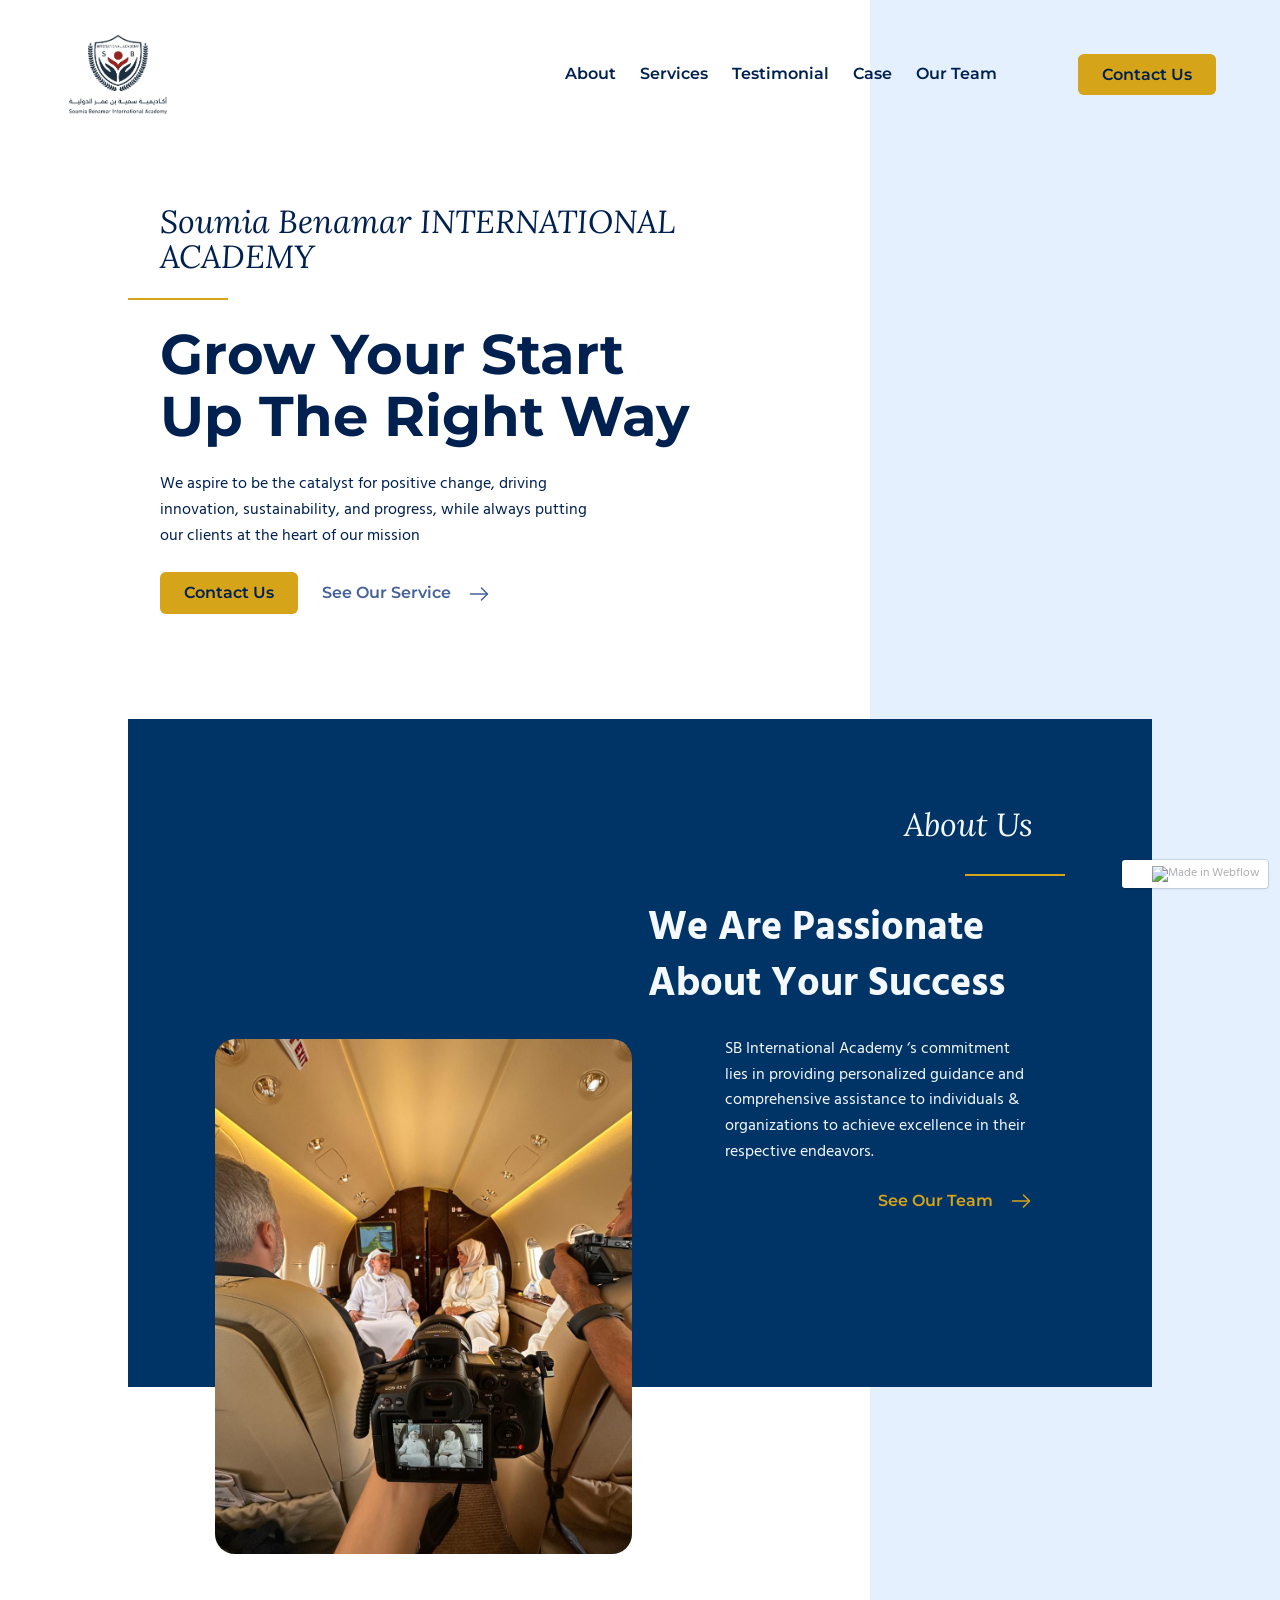
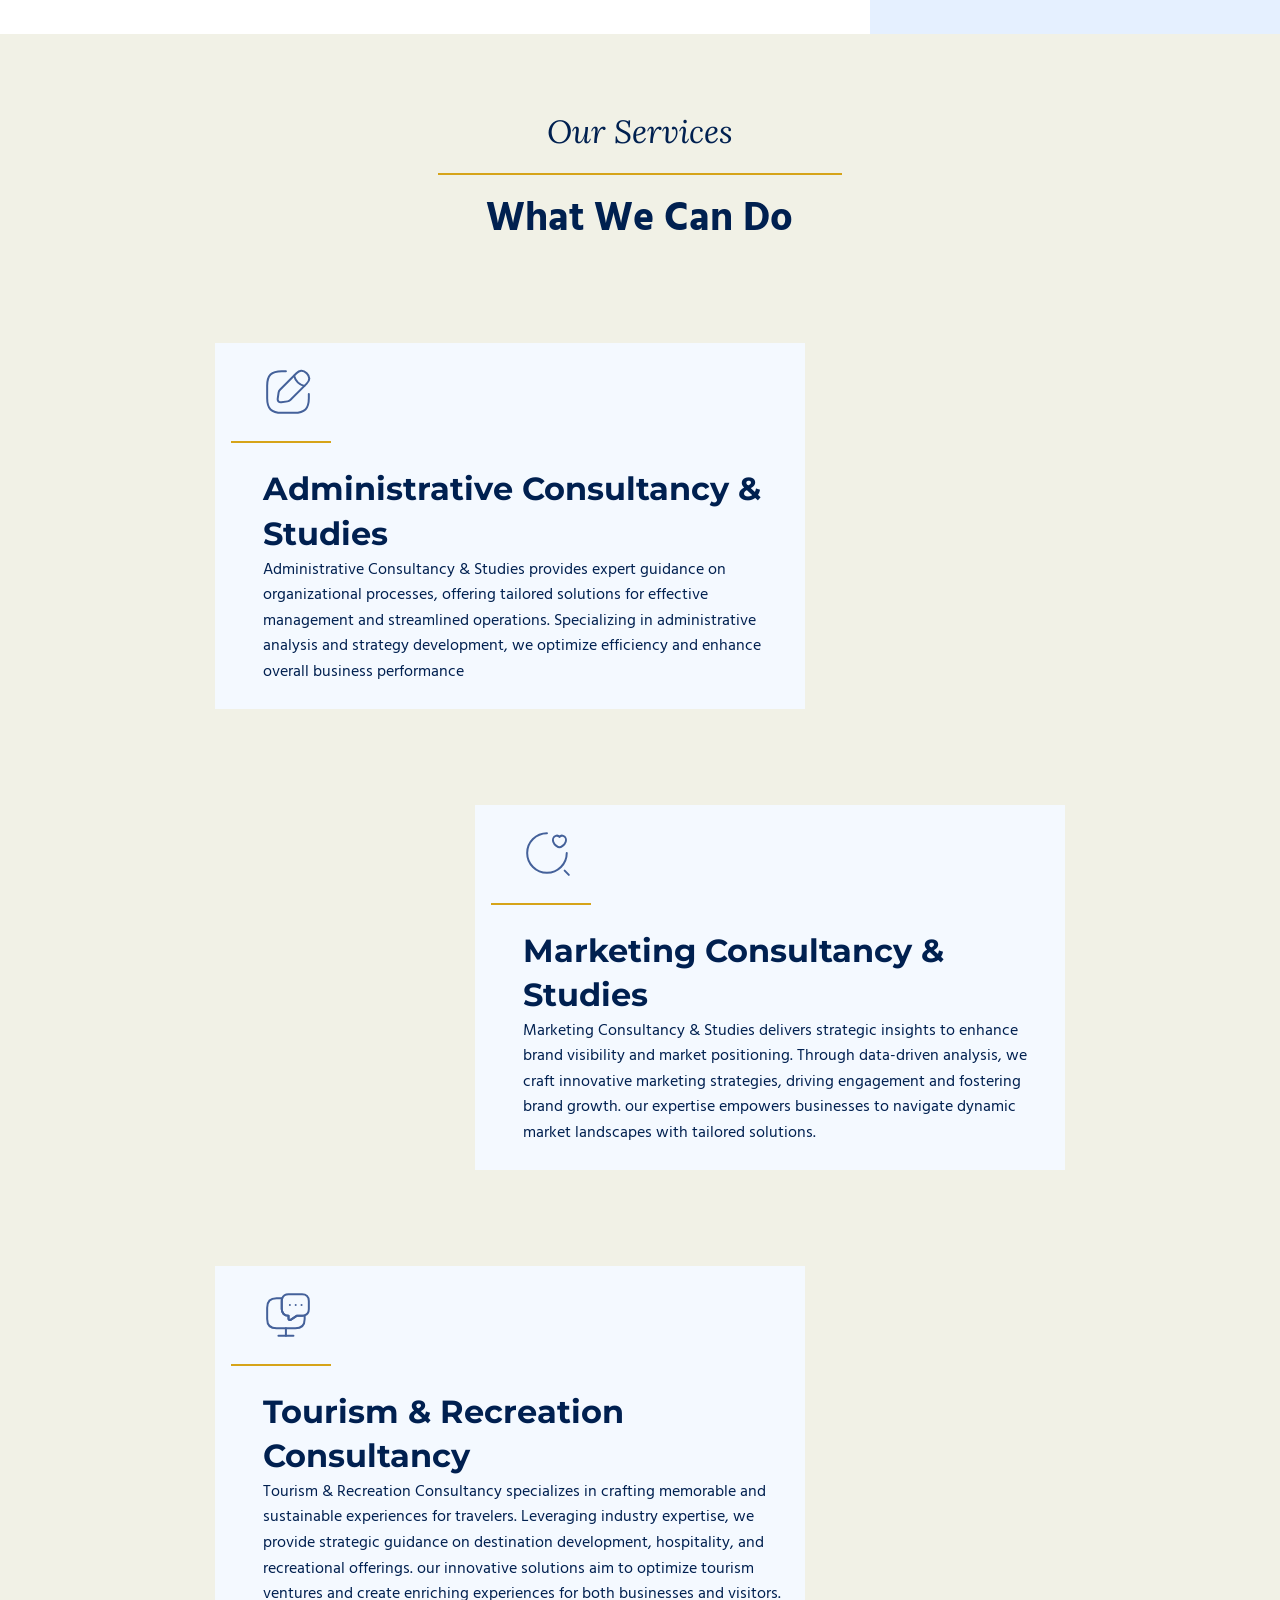
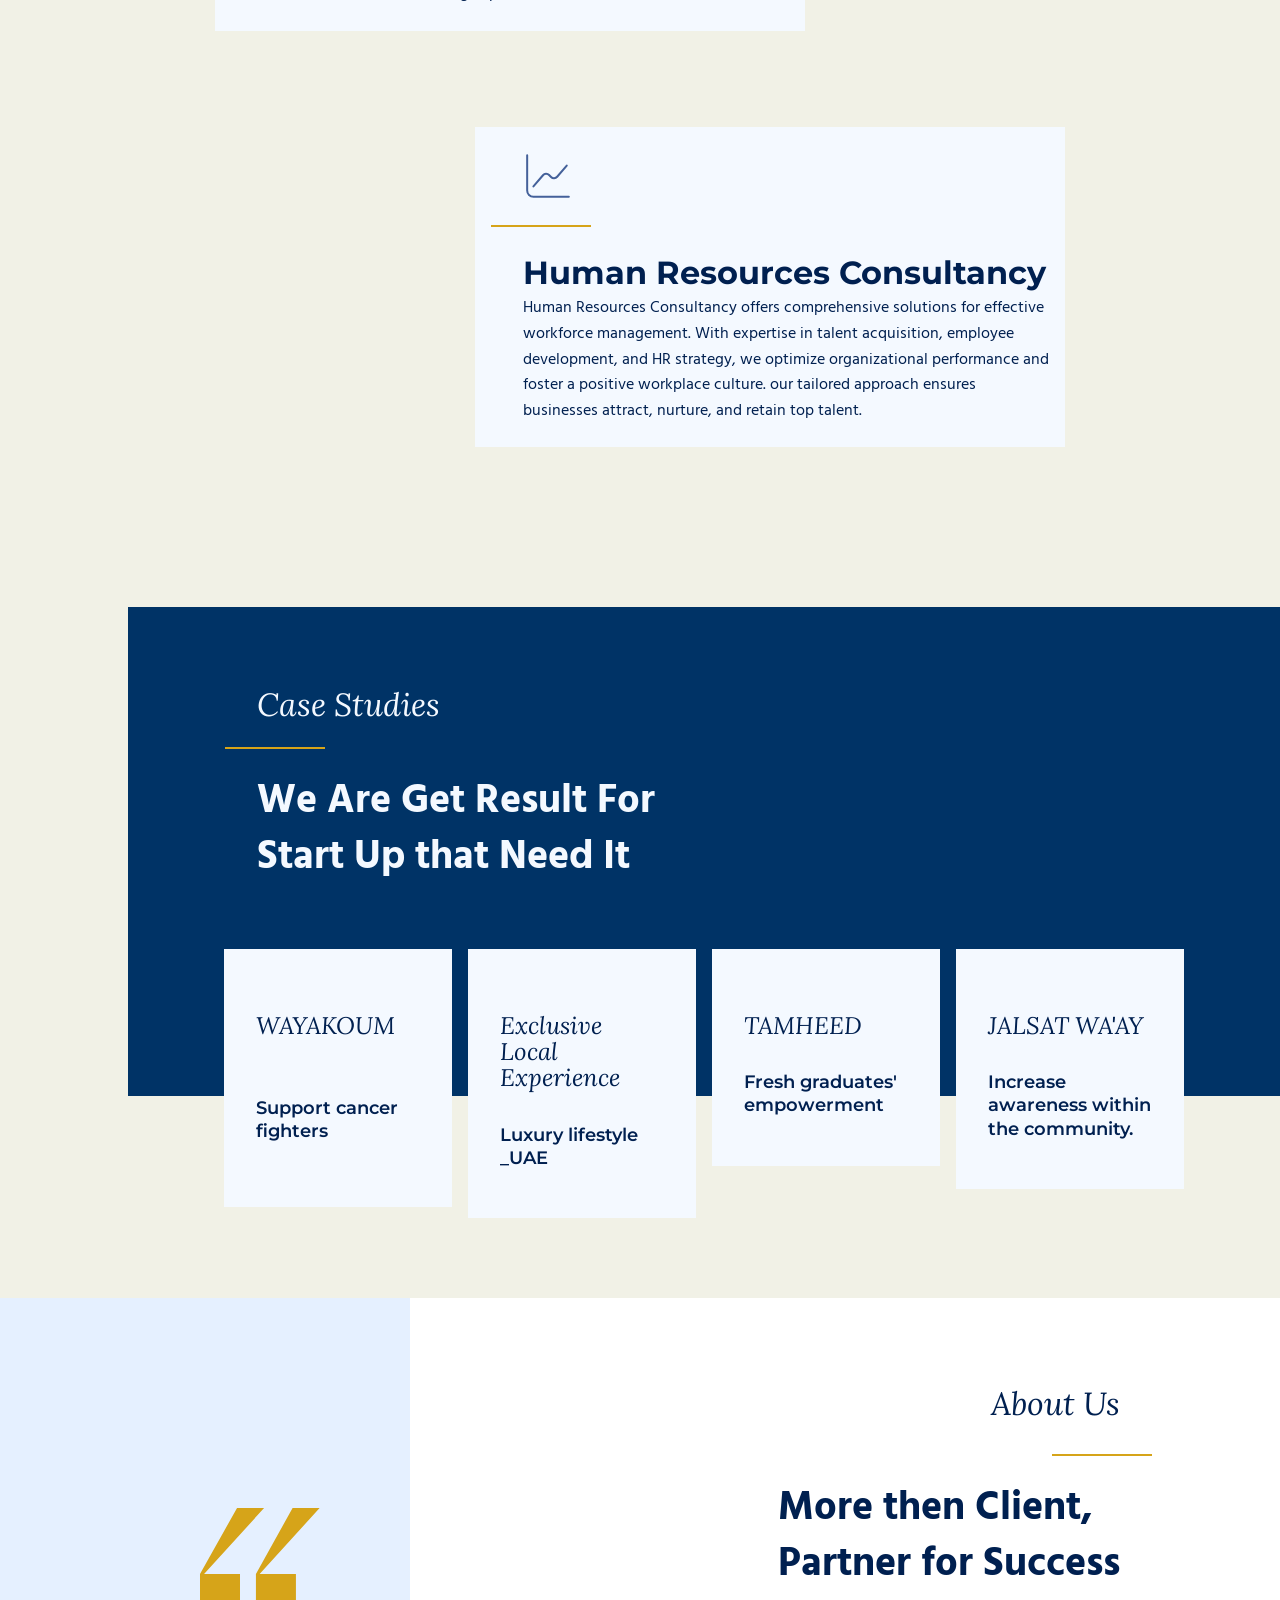
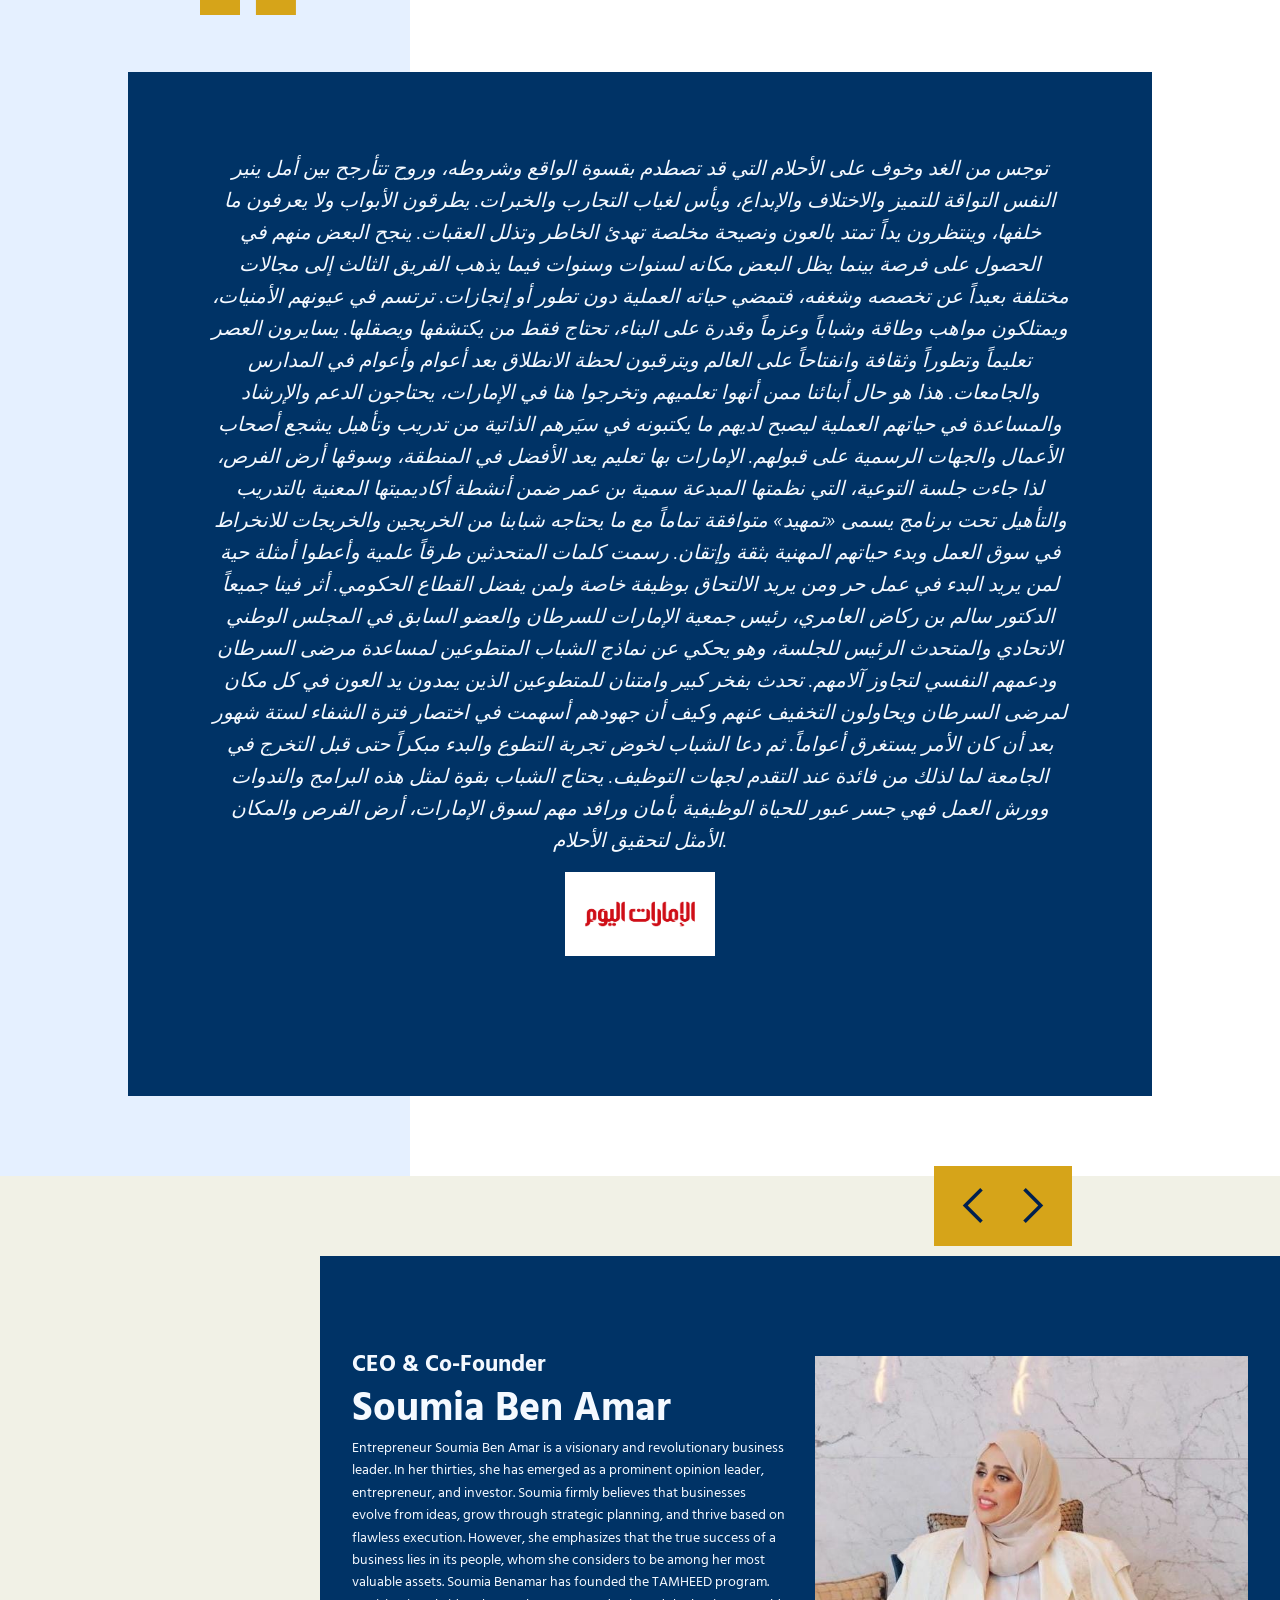
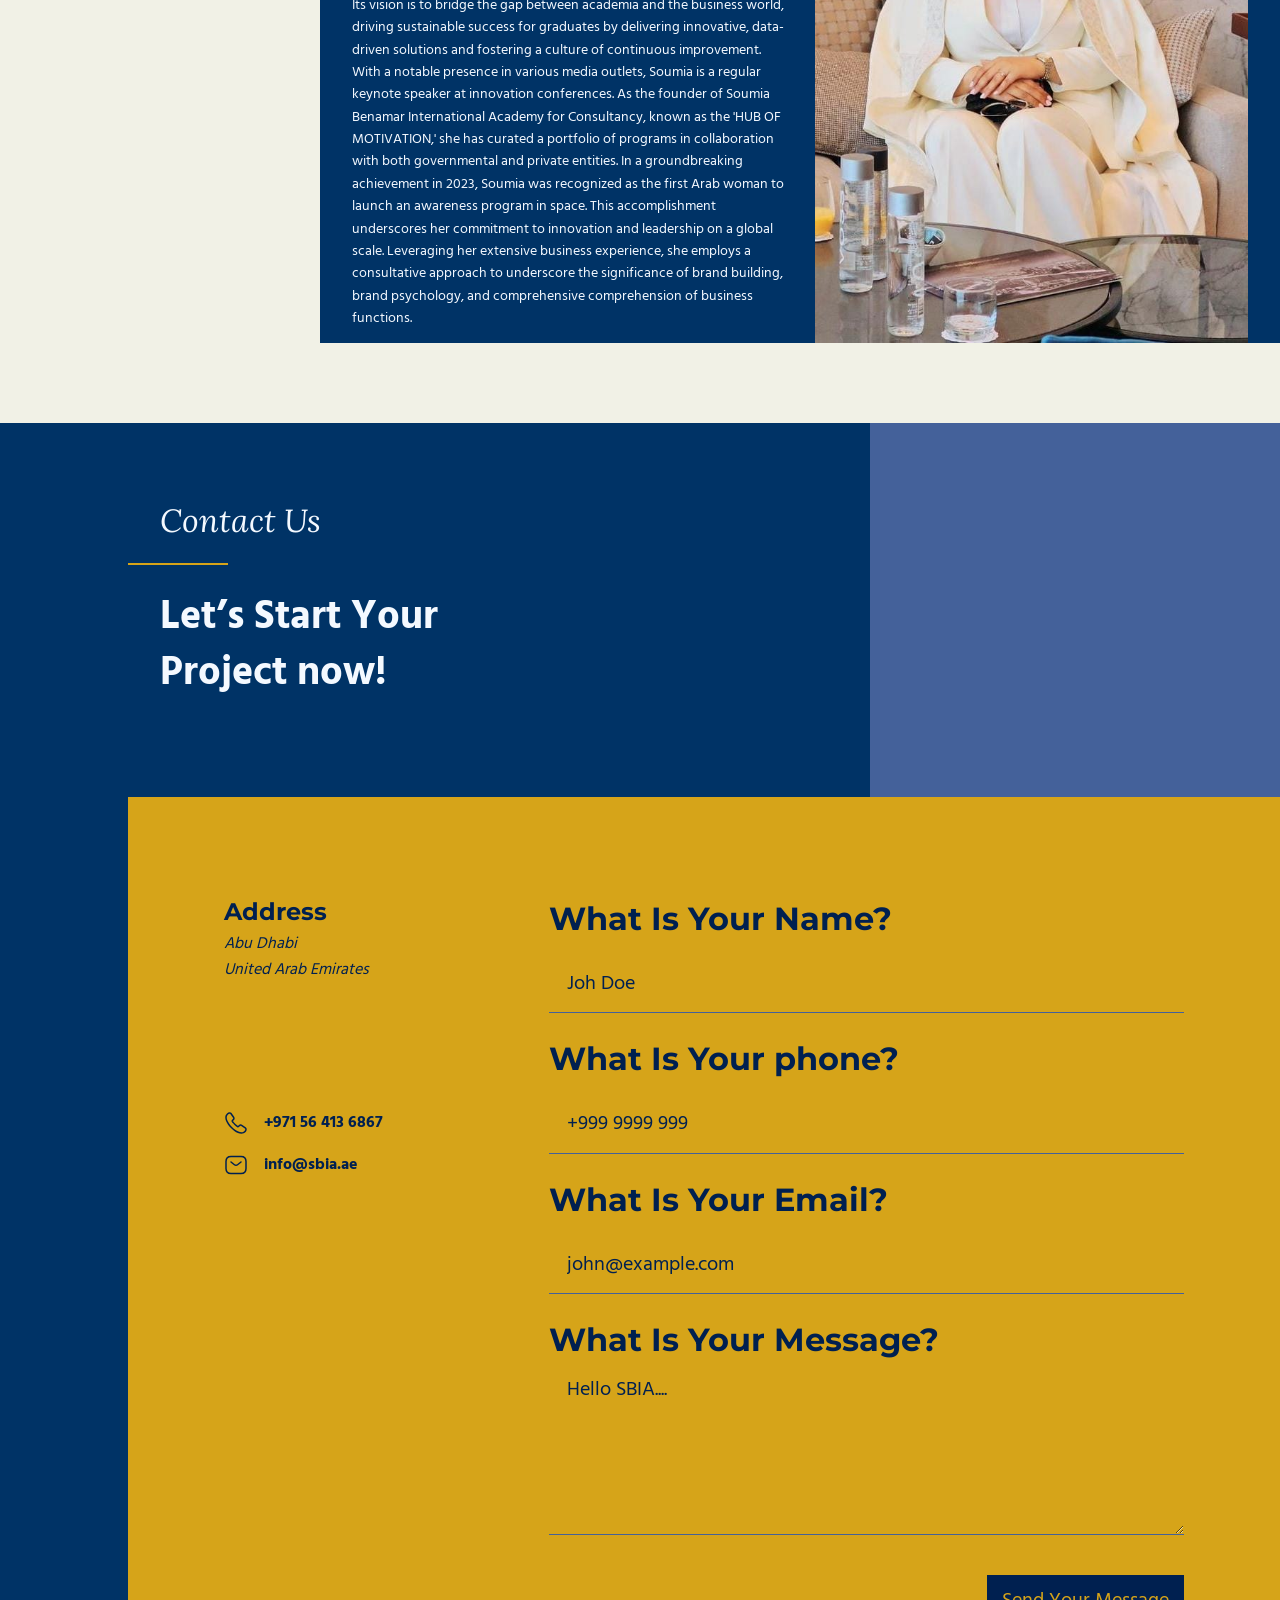
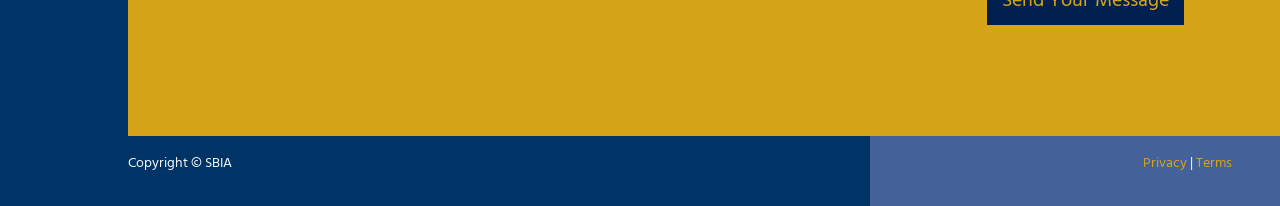
==== commit 0a2996c0: "first commit" ====
--- a/index.html
+++ b/index.html
@@ -127,7 +127,7 @@
                             <div id="w-node-_419f33e7-d942-1067-614b-bd9e6e8cfb33-ff070add"
                                 class="grid-item margi-bottom-5em">
                                 <div class="margin-left-2em">
-                                    <p class="display">Soumia Ben Amar INTERNATIONAL ACADEMY</p>
+                                    <p class="display">Soumia Benamar INTERNATIONAL ACADEMY</p>
                                 </div>
                                 <div class="line-6-25em"></div>
                                 <div class="margin-left-2em">
@@ -168,10 +168,10 @@
                                 <div id="w-node-fd044137-b2b8-265e-8e62-4ee6c161890b-ff070add"
                                     class="grid-item margin-custom-bottom">
                                     <div class="wrap-ratio-123-45 radius-full"><img
-                                            src="./Consulix - Webflow HTML website template_files/64ca0bebe2a7676e8f203823_Image-A_2x (1).webp"
+                                            src="./Consulix - Webflow HTML website template_files/plane.jpeg"
                                             loading="lazy"
                                             sizes="(max-width: 479px) 100vw, (max-width: 767px) 43vw, (max-width: 991px) 6vw, 4vw"
-                                            srcset="https://assets.website-files.com/64c950d850e59151ff070afb/64ca0bebe2a7676e8f203823_Image-A_2x%20(1)-p-500.webp 500w, https://assets.website-files.com/64c950d850e59151ff070afb/64ca0bebe2a7676e8f203823_Image-A_2x%20(1)-p-800.webp 800w, https://assets.website-files.com/64c950d850e59151ff070afb/64ca0bebe2a7676e8f203823_Image-A_2x%20(1)-p-1080.webp 1080w, https://assets.website-files.com/64c950d850e59151ff070afb/64ca0bebe2a7676e8f203823_Image-A_2x%20(1).webp 1194w"
+                                            srcset="./Consulix - Webflow HTML website template_files/plane.jpeg 500w, ./Consulix - Webflow HTML website template_files/plane.jpeg 800w, ./Consulix - Webflow HTML website template_files/plane.jpeg 1080w, ./Consulix - Webflow HTML website template_files/plane.jpeg 1194w"
                                             alt="" class="image-absolute"></div>
                                 </div>
                                 <div id="w-node-_44e75278-ca98-7447-8941-c18b40371ea9-ff070add" class="grid-item">
@@ -286,38 +286,38 @@
                                     <div role="list" class="collection-grid-4-col tablet-1-col w-dyn-items">
                                         <div role="listitem" class="collection-item w-dyn-item"><a href="https://consulix.webflow.io/case-study/metriixx" class="case-card w-inline-block">
                                             <div class="margin-vertical-2em">
-                                                <p class="display">WAYAKOUM</p>
+                                                <p class="display" style="font-size: 24px;">WAYAKOUM</p>
                                             </div>
                                             <div class="margin-bottom-2em">
                                                 <br>
-                                                <p class="heading-medium">Support cancer fighters</p>
+                                                <p class="heading-medium" style="font-size: 18px;">Support cancer fighters</p>
                                             </div>
                                         </a></div>
                                     
                                         <div role="listitem" class="collection-item w-dyn-item"><a href="https://consulix.webflow.io/case-study/clothlify" class="case-card w-inline-block">
                                             <div class="margin-vertical-2em">
-                                                <p class="display">Exclusive Local Experience</p>
+                                                <p class="display" style="font-size: 24px;">Exclusive Local Experience</p>
                                             </div>
                                             <div class="margin-bottom-1em">
-                                                <p class="heading-medium">Luxury lifestyle _UAE</p>
+                                                <p class="heading-medium" style="font-size: 18px;">Luxury lifestyle _UAE</p>
                                             </div>
                                         </a></div>
                                     
                                         <div role="listitem" class="collection-item w-dyn-item"><a href="https://consulix.webflow.io/case-study/thegooddrink" class="case-card w-inline-block">
                                             <div class="margin-vertical-2em">
-                                                <p class="display">TAMHEED</p>
+                                                <p class="display" style="font-size: 24px;">TAMHEED</p>
                                             </div>
                                             <div class="margin-bottom-1em">
-                                                <p class="heading-medium">Fresh graduates' empowerment</p>
+                                                <p class="heading-medium" style="font-size: 18px;">Fresh graduates' empowerment</p>
                                             </div>
                                         </a></div>
                                     
                                         <div role="listitem" class="collection-item w-dyn-item"><a href="#" class="case-card w-inline-block">
                                             <div class="margin-vertical-2em">
-                                                <p class="display">JALSAT WA'AY</p>
+                                                <p class="display" style="font-size: 24px;">JALSAT WA'AY</p>
                                             </div>
                                             <div class="margin-bottom-1em">
-                                                <p class="heading-medium">Increase awareness within the community.</p>
+                                                <p class="heading-medium" style="font-size: 18px;">Increase awareness within the community.</p>
                                             </div>
                                         </a></div>
                                     </div>
@@ -348,7 +348,7 @@
                                 data-autoplay-limit="0" data-nav-spacing="3" data-duration="500" data-infinite="true"
                                 role="region" aria-label="carousel">
                                 <div class="mask w-slider-mask" id="w-slider-mask-0">
-                                    <div class="slide w-slide" aria-label="1 of 2" role="group"
+                                    <div class="slide w-slide" aria-label="1 of 3" role="group"
                                         style="transform: translateX(0px); opacity: 1;">
                                         <div class="flexvert-center-center">
                                             <p class="testimonial-text">توجس من الغد وخوف على الأحلام التي قد تصطدم بقسوة الواقع وشروطه، وروح تتأرجح بين أمل ينير النفس التواقة للتميز والاختلاف والإبداع، ويأس لغياب التجارب والخبرات.
@@ -386,7 +386,7 @@
                                             </div>
                                         </div>
                                     </div>
-                                    <div class="slide w-slide" aria-label="2 of 2" role="group" aria-hidden="true"
+                                    <div class="slide w-slide" aria-label="2 of 3" role="group" aria-hidden="true"
                                         style="transform: translateX(0px); opacity: 1;">
                                         <div class="flexvert-center-center" aria-hidden="true">
                                             <p class="testimonial-text" aria-hidden="true">
@@ -421,6 +421,43 @@
                                             </div>
                                         </div>
                                     </div>
+                                    <div class="slide w-slide" aria-label="3 of 3" role="group" aria-hidden="true"
+                                    style="transform: translateX(0px); opacity: 1;">
+                                    <div class="flexvert-center-center" aria-hidden="true">
+                                        <p class="testimonial-text" aria-hidden="true">
+                                            كلما إزددت ثقة بنفسك إزداد نجاحك وكان الطريق لتحقيق أهدافك ممهداً، فالثقة بالنفس هي القوة التي تولد لدينا القدرة والطاقة للإقدام على فعل ما نريد، إضافة إلى الإيمان بالذات والعلم والمثابرة وعدم الخوف من الفشل.
+
+ 
+
+                                            وعندما ترتبط الثقة بالنفس بالطموح والإرادة، لا بد أن تصل بصاحبها لتحقيق ما يداعب خياله من أحلام، وما يصبو إليه من أهداف، إذ أكد العلماء أن هناك علاقة وثيقة بين الثقة بالنفس والنجاح.
+                                            
+                                            وعندما نتحدث عن الثقة والأمل والتحفيز والنجاح فإن القلم يذهب لذكر إمرأة طموحة تتحلى بالثقة بالنفس آمنت بنفسها، وسعت لتحقيق حلمها بالعلم والمثابرة وكرست طاقاتها الإبداعية من أجله فأزهرت نجاح أشاد به الجميع .
+                                            
+                                            هي سمية بن عمر الرئيس التنفيذي لأكاديمية سمية بن عمر الدولية.. سيدة عكست الصورة الجميلة للمرأة العربية بهذا العالم ، فكانت أحسن سفيرة للوطن العربي بأخلاقها العالية ونجحاتها المميزة في مجال الأعمال ، فصنعت من نفسها إسما يلمع مع كل عمل .
+                                            
+                                            ” سمية بن عمر “المليئة بالتميز والإبداع ، فهي المرأة الذكية والمثقفة والتي إستعملت قدراتها في رسم طريق نهايته مليئة بالإنجازات .
+                                            
+                                            ”سمية بن عمر ” تواصل يوما بعد يوم فرض نفسها بأفكارها المهمة ولعل أخرها فكرة اول برنامج توعوي يطلق من سماء الإمارات برعاية أكاديميتها الدولية والذي يهتم بمختلف جوانب الحياة العلمية والصحية والثقافية و المجتمعية و غيرها .
+                                            
+                                            هذا البرنامج الذي كان تحت عنوان جلسة وعي والذي يعتبر
+                                            أول جلسة توعوية في فضاء الامارات بالتزامن مع عودة سلطان النيادي من الفضاء و كانت بحضور الدكتور عبد الله الكعبي نائب رئيس مجلس إدارة جمعية الإمارات للسرطان.
+                                            
+                                            وقد تم من خلالها تسليط الضوء على أهداف الجمعية و انجازاتها كم تم تشجيع المجتمع على الفحص المبكر و التحفيز على المبادرة الخيرية وقد كانت الجلسة بالتعاون مع avatAir
+                                            و بحضور الدكتور باسم الحلبي و الدكتور مايكل كبابه.
+                                        </p>
+                                        <div class="flexhor-center-center margin-top-1em" aria-hidden="true">
+                                            <div class="" aria-hidden="true"><img
+                                                    src="./Consulix - Webflow HTML website template_files/almwahr.png"
+                                                    loading="lazy" alt="" class="image" aria-hidden="true" style="width: 80px;"></div>
+                                            <!-- <div class="wrap-testi-info" aria-hidden="true">
+                                                <p class="heading-small text-color-light" aria-hidden="true">Susane
+                                                    Wilson</p>
+                                                <p class="text-color-light" aria-hidden="true">CEO At Besasast Business
+                                                </p>
+                                            </div> -->
+                                        </div>
+                                    </div>
+                                </div>
                                     <div aria-live="off" aria-atomic="true" class="w-slider-aria-label"
                                         data-wf-ignore=""></div>
                                 </div>
@@ -458,6 +495,7 @@
                             <div class="margin-right-2em margin-left-2em" style="display: flex; flex-wrap: wrap; align-items: center;">
 
                                 <div style="flex: 1; max-width: 100%; box-sizing: border-box;">
+                                    <h4 class="text-color-light align-left">CEO & Co-Founder</h4>
                                     <h2 class="text-color-light align-left">Soumia Ben Amar</h2>
                                     <p class="text-color-light align-left" style="font-size: 14px;">
                                         Entrepreneur Soumia Ben Amar is a visionary and revolutionary business leader. In her thirties, she has emerged as a prominent opinion leader, entrepreneur, and investor. Soumia firmly believes that businesses evolve from ideas, grow through strategic planning, and thrive based on flawless execution. However, she emphasizes that the true success of a business lies in its people, whom she considers to be among her most valuable assets.
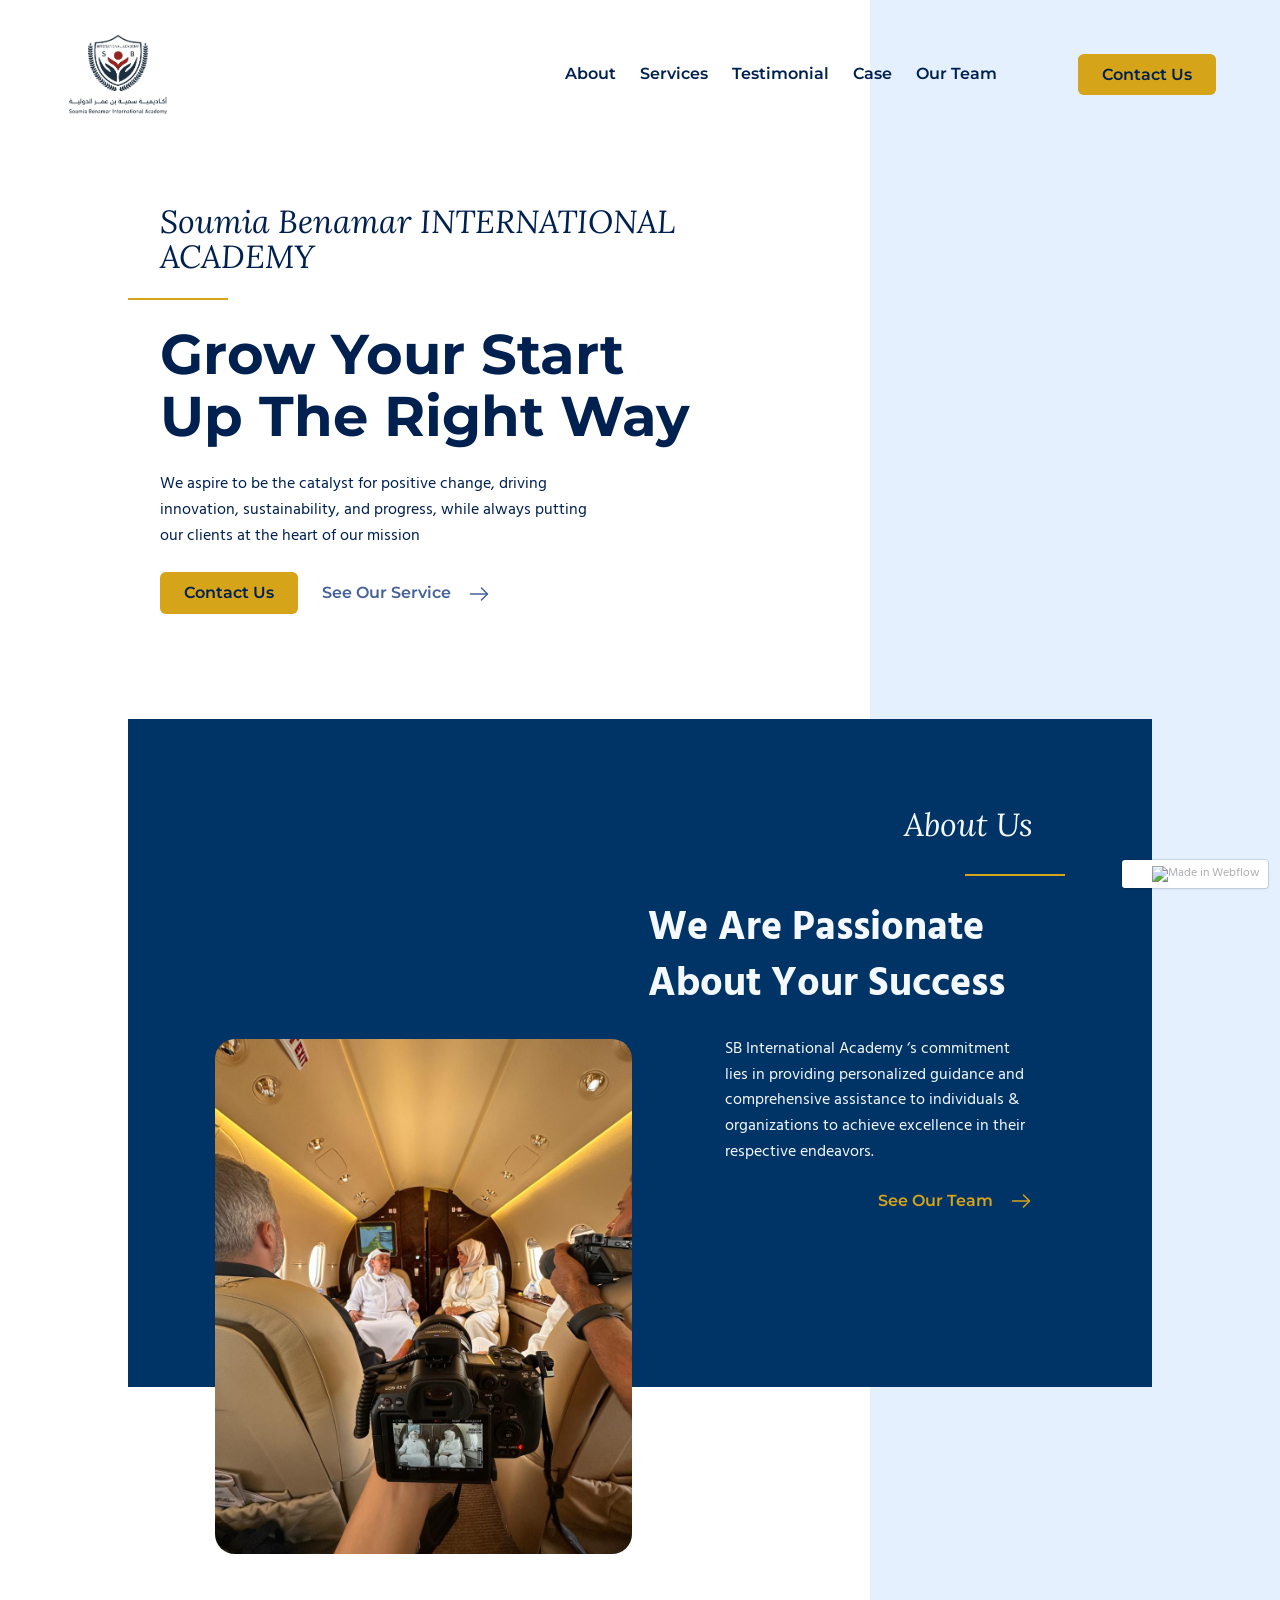
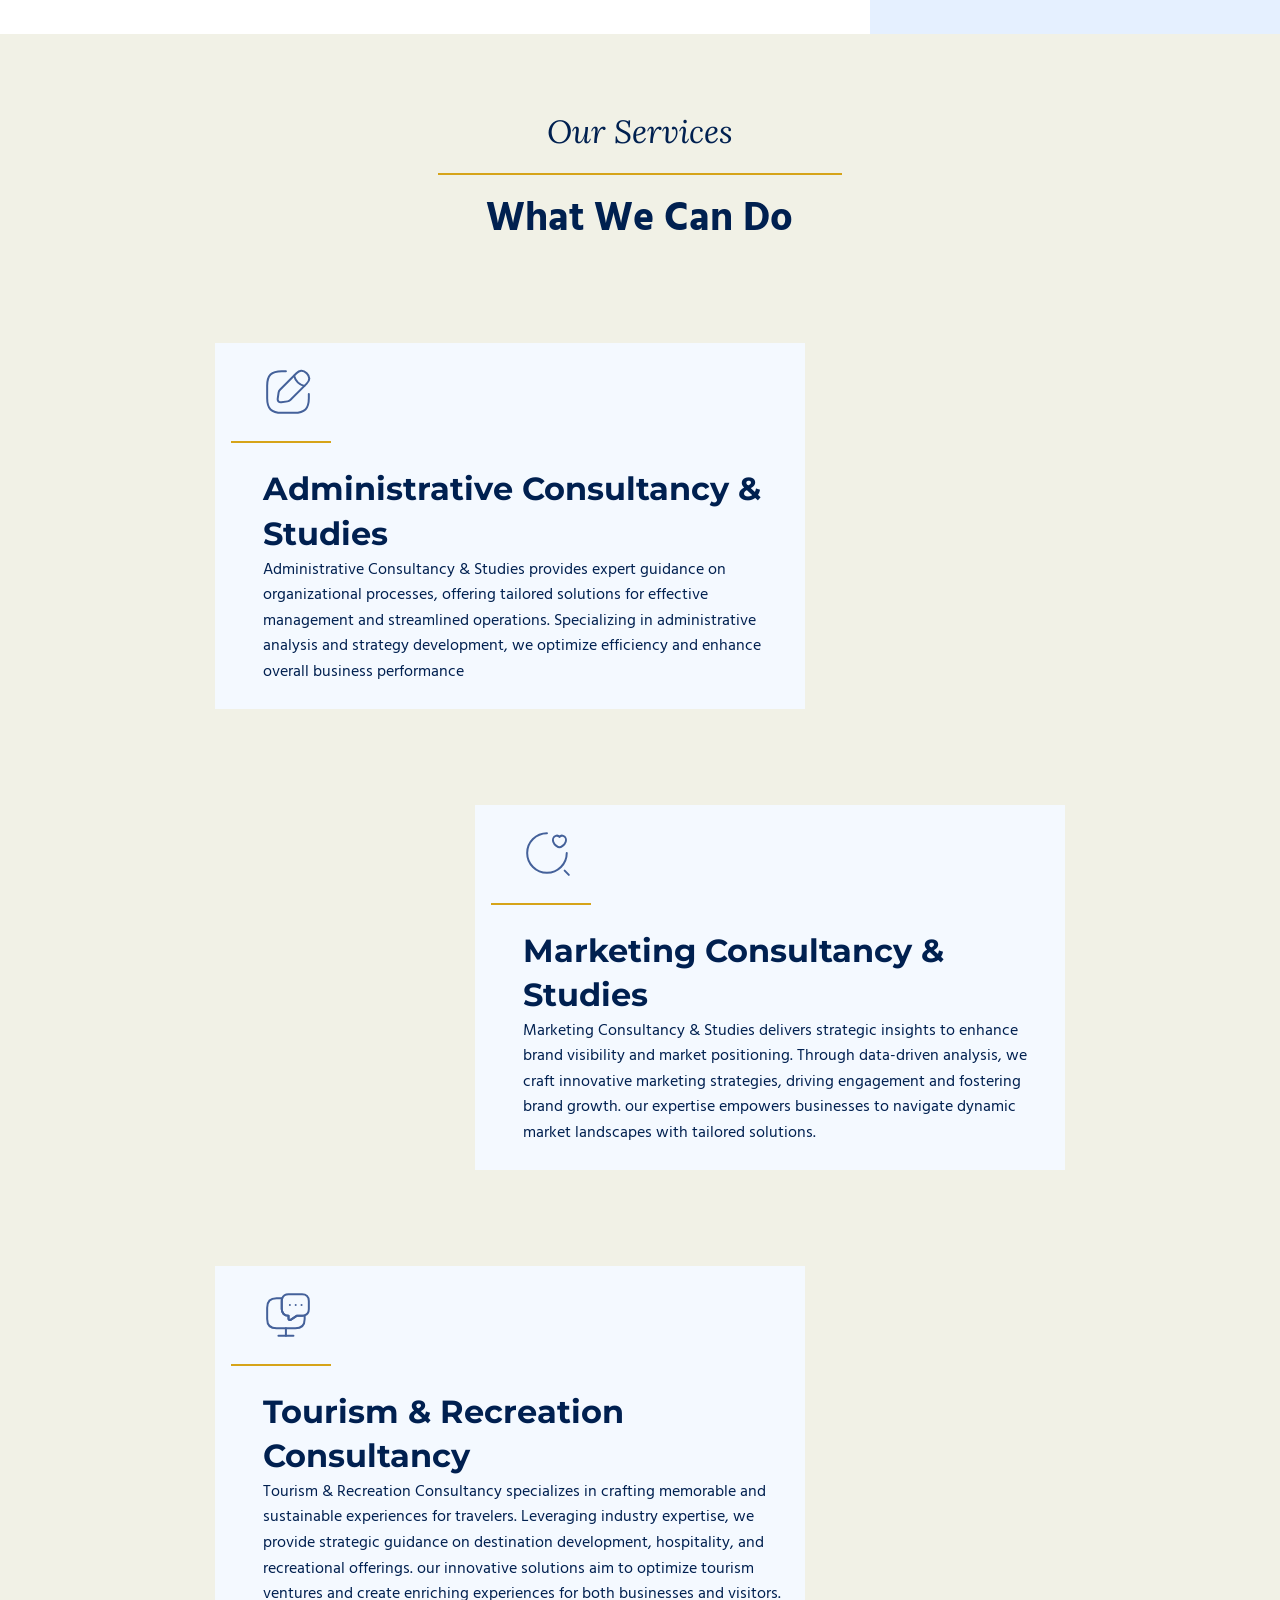
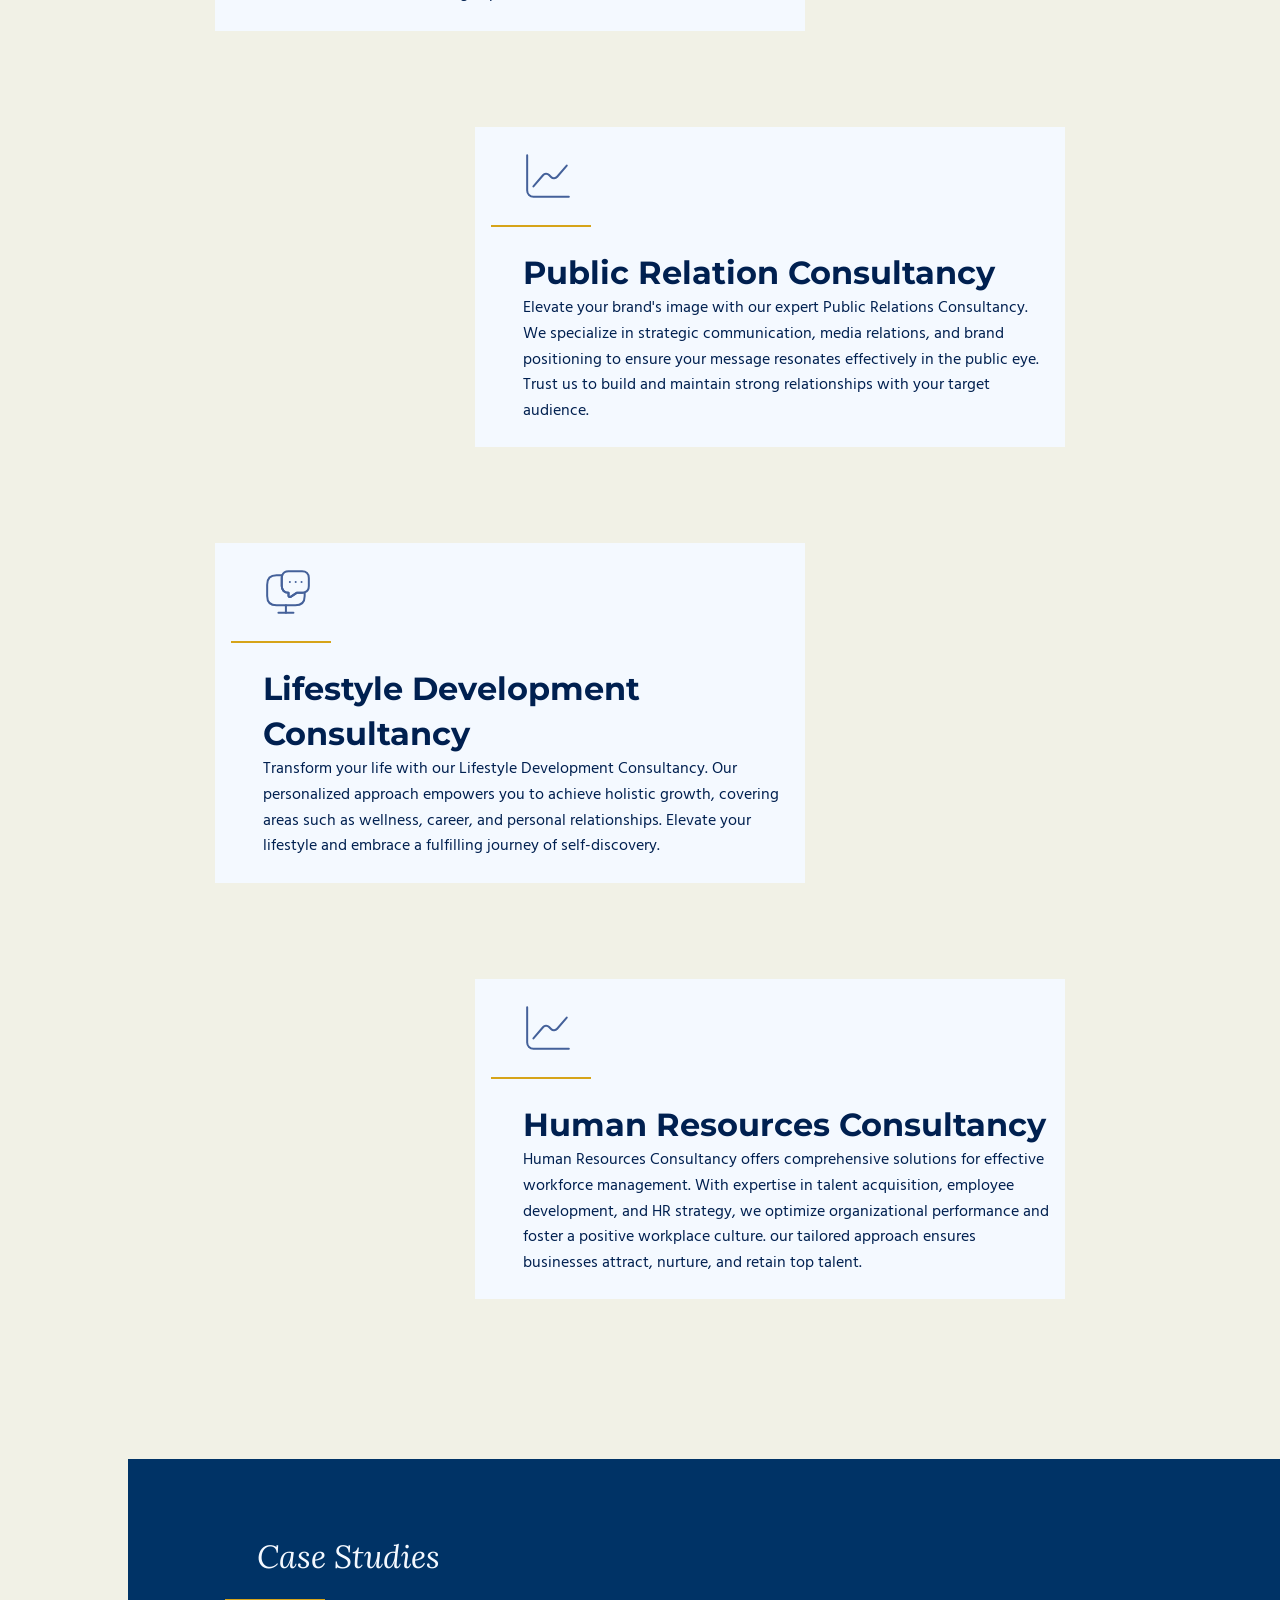
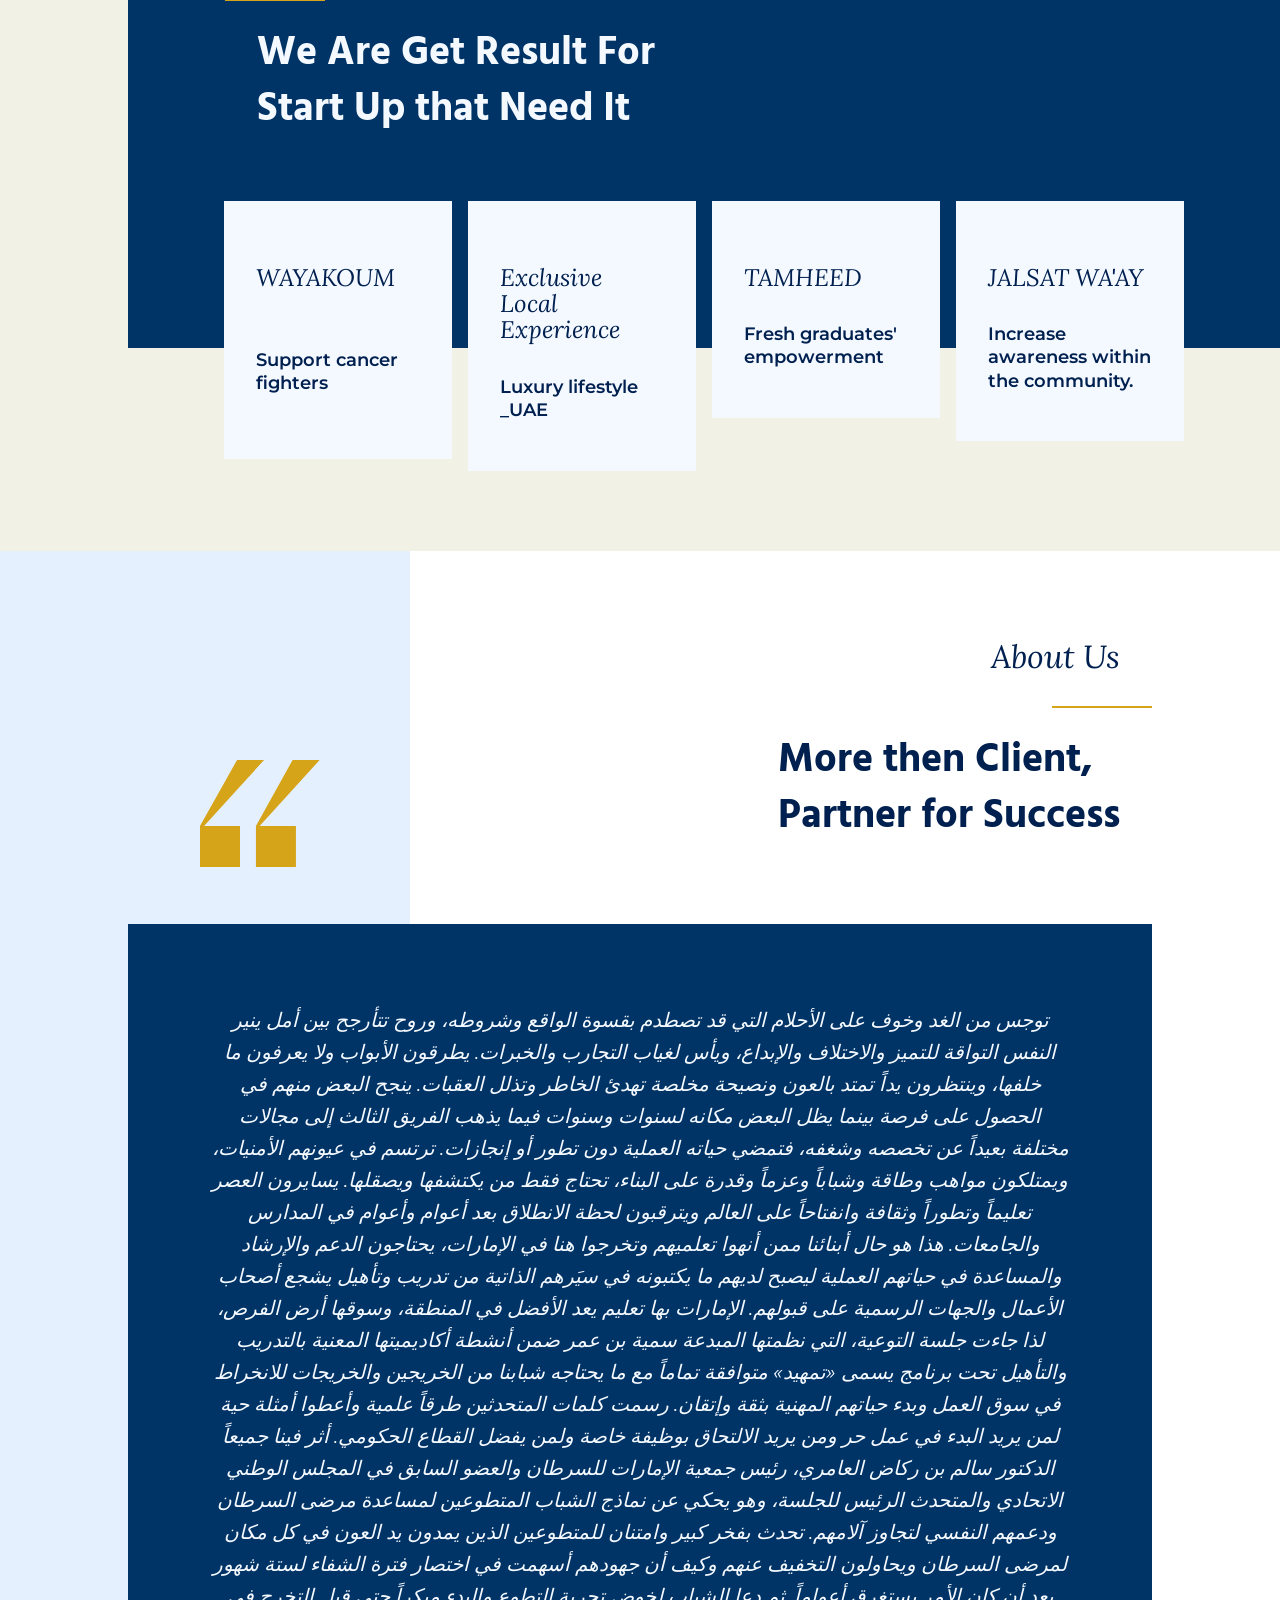
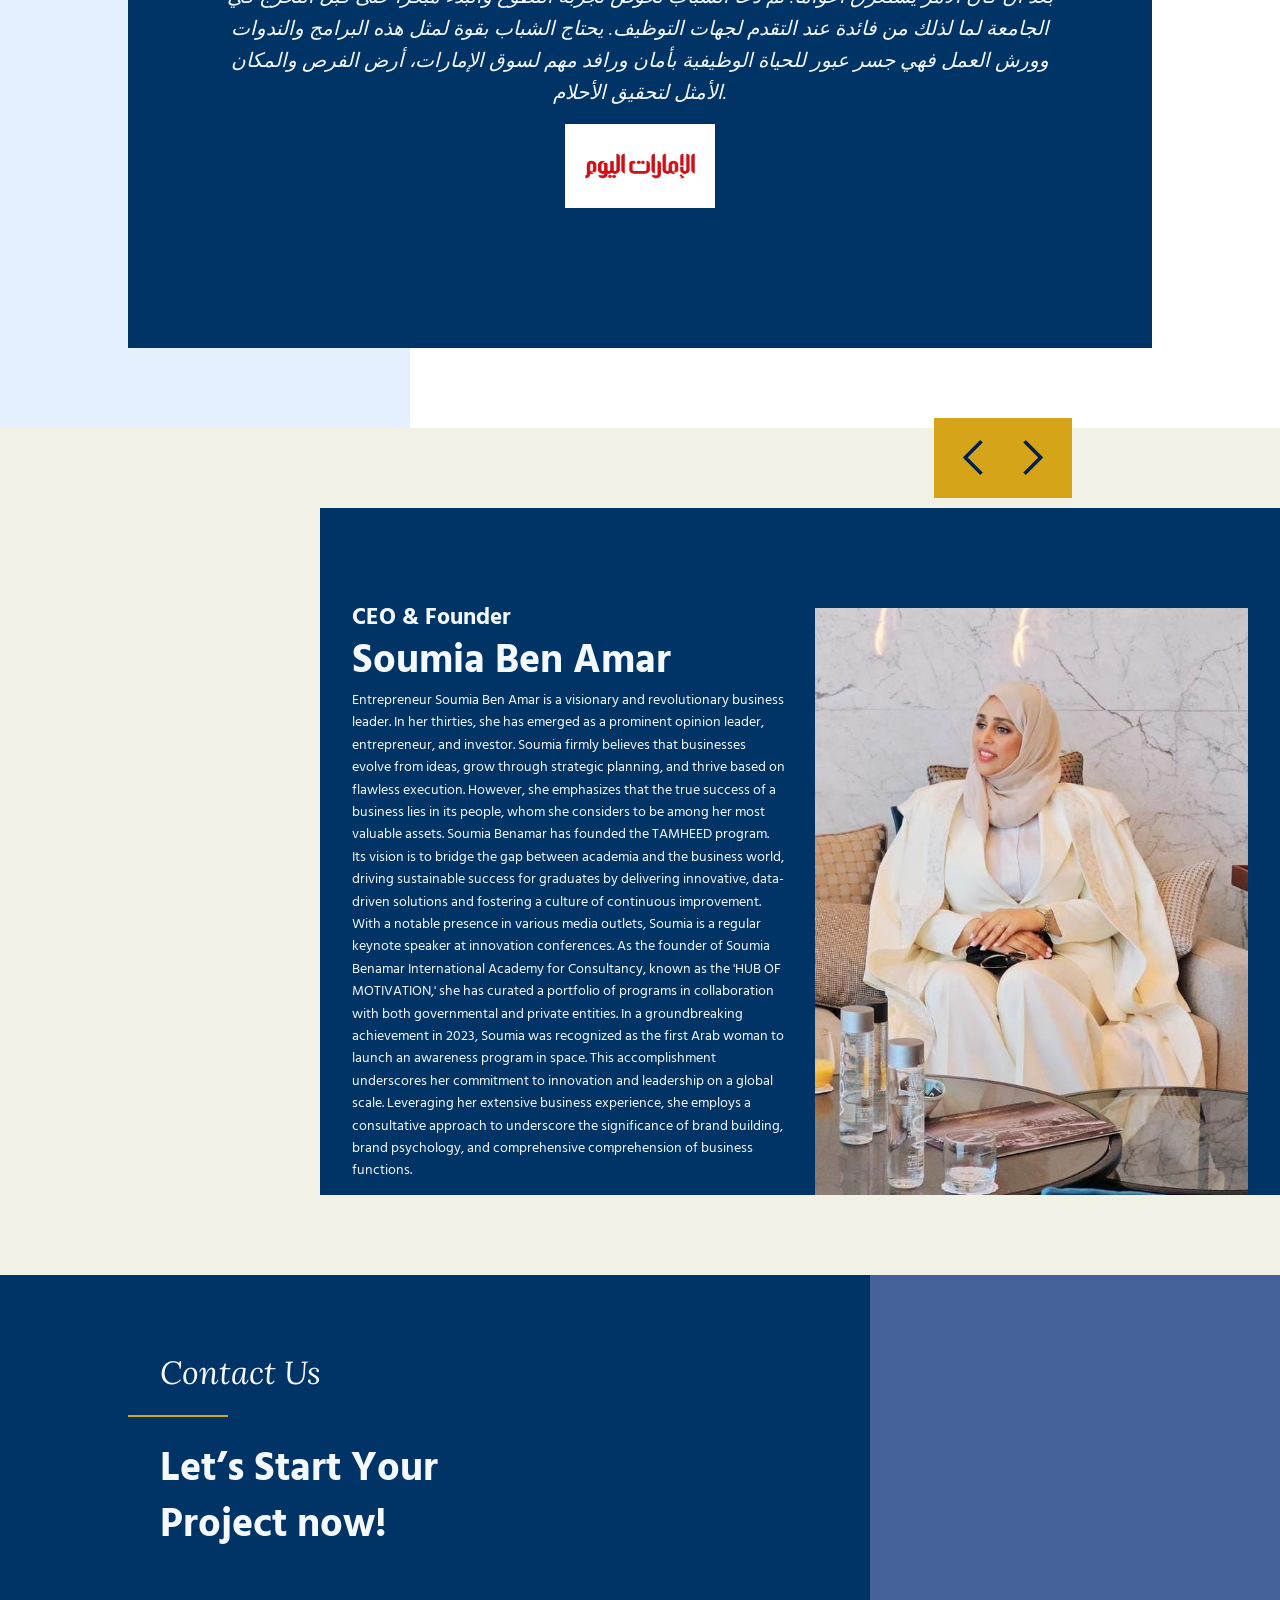
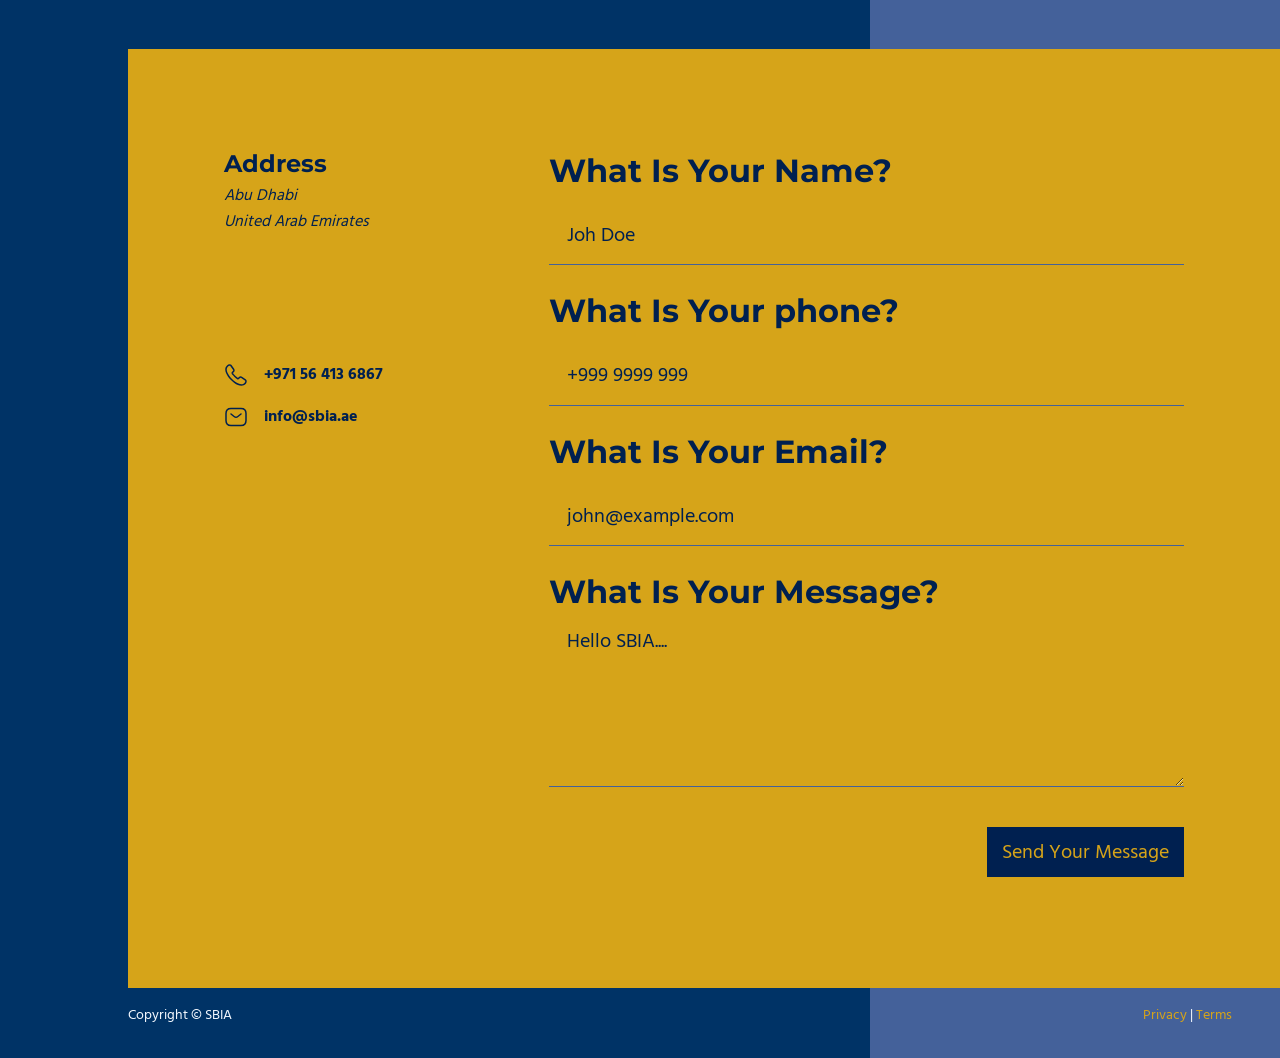
==== commit a15468d7: "first commit" ====
--- a/index.html
+++ b/index.html
@@ -81,7 +81,8 @@
                         <div class="line nav-menu-link"
                             style="transform: translate3d(-101%, 0px, 0px) scale3d(1, 1, 1) rotateX(0deg) rotateY(0deg) rotateZ(0deg) skew(0deg, 0deg); transform-style: preserve-3d;">
                         </div>
-                    </a></nav><a id="w-node-d76ce3d8-71a8-7fbe-fa60-d3ef8df9a919-8df9a900"
+                    </a></nav>
+                    <!-- <a id="w-node-d76ce3d8-71a8-7fbe-fa60-d3ef8df9a919-8df9a900"
                     href="https://consulix.webflow.io/#" class="burger-menu-lottie w-inline-block">
                     <div data-is-ix2-target="1" class="burger-lottie" data-w-id="d76ce3d8-71a8-7fbe-fa60-d3ef8df9a91a"
                         data-animation-type="lottie"
@@ -113,7 +114,8 @@
                                 </g>
                             </g>
                         </svg></div>
-                </a><a id="w-node-d76ce3d8-71a8-7fbe-fa60-d3ef8df9a91b-8df9a900"
+                </a> -->
+                <a id="w-node-d76ce3d8-71a8-7fbe-fa60-d3ef8df9a91b-8df9a900"
                     href="./#contact" class="main-button w-inline-block">
                     <p class="main-button-text">Contact Us</p>
                 </a>
@@ -256,10 +258,36 @@
                                 </div>
                                 <div class="line-6-25em"></div>
                                 <div class="margin-left-2em">
+                                    <h3>Public Relation Consultancy</h3>
+                                    <p>Elevate your brand's image with our expert Public Relations Consultancy. We specialize in strategic communication, media relations, and brand positioning to ensure your message resonates effectively in the public eye. Trust us to build and maintain strong relationships with your target audience.</p>
+                                </div>
+                            </div>
+                            <div id="w-node-_8db2e205-280a-f1de-a3bf-9306b26986a7s-ff070add" class="service-card">
+                                <div class="margin-left-2em">
+                                    <div class="wrap-service-icon"><img
+                                            src="./Consulix - Webflow HTML website template_files/64ca19d522301db0a4a07483_Social.svg"
+                                            loading="lazy" alt=""></div>
+                                </div>
+                                <div class="line-6-25em"></div>
+                                <div class="margin-left-2em">
+                                    <h3>Lifestyle Development Consultancy</h3>
+                                    <p>
+                                        Transform your life with our Lifestyle Development Consultancy. Our personalized approach empowers you to achieve holistic growth, covering areas such as wellness, career, and personal relationships. Elevate your lifestyle and embrace a fulfilling journey of self-discovery.</p>
+                                </div>
+                            </div>
+                            <div id="w-node-_8db2e205-280a-f1de-a3bf-9306b26986a7ss-ff070add" class="service-card">
+                                <div class="margin-left-2em">
+                                    <div class="wrap-service-icon"><img
+                                            src="./Consulix - Webflow HTML website template_files/64ca19d592a04e5bd15484fc_Advertisement.svg"
+                                            loading="lazy" alt=""></div>
+                                </div>
+                                <div class="line-6-25em"></div>
+                                <div class="margin-left-2em">
                                     <h3>Human Resources Consultancy</h3>
                                     <p>Human Resources Consultancy offers comprehensive solutions for effective workforce management. With expertise in talent acquisition, employee development, and HR strategy, we optimize organizational performance and foster a positive workplace culture. our tailored approach ensures businesses attract, nurture, and retain top talent.</p>
                                 </div>
                             </div>
+                            
                         </div>
                     </div>
                 </div>
@@ -284,7 +312,7 @@
                             <div class="wrap-center-83-33">
                                 <div class="collection-wrap w-dyn-list">
                                     <div role="list" class="collection-grid-4-col tablet-1-col w-dyn-items">
-                                        <div role="listitem" class="collection-item w-dyn-item"><a href="https://consulix.webflow.io/case-study/metriixx" class="case-card w-inline-block">
+                                        <div role="listitem" class="collection-item w-dyn-item"><div class="case-card w-inline-block">
                                             <div class="margin-vertical-2em">
                                                 <p class="display" style="font-size: 24px;">WAYAKOUM</p>
                                             </div>
@@ -292,38 +320,49 @@
                                                 <br>
                                                 <p class="heading-medium" style="font-size: 18px;">Support cancer fighters</p>
                                             </div>
-                                        </a></div>
+                                        </div></div>
                                     
-                                        <div role="listitem" class="collection-item w-dyn-item"><a href="https://consulix.webflow.io/case-study/clothlify" class="case-card w-inline-block">
+                                        <div role="listitem" class="collection-item w-dyn-item"><div  class="case-card w-inline-block">
                                             <div class="margin-vertical-2em">
                                                 <p class="display" style="font-size: 24px;">Exclusive Local Experience</p>
                                             </div>
                                             <div class="margin-bottom-1em">
                                                 <p class="heading-medium" style="font-size: 18px;">Luxury lifestyle _UAE</p>
                                             </div>
-                                        </a></div>
+                                        </div></div>
                                     
-                                        <div role="listitem" class="collection-item w-dyn-item"><a href="https://consulix.webflow.io/case-study/thegooddrink" class="case-card w-inline-block">
+                                        <div role="listitem" class="collection-item w-dyn-item"><div class="case-card w-inline-block">
                                             <div class="margin-vertical-2em">
                                                 <p class="display" style="font-size: 24px;">TAMHEED</p>
                                             </div>
                                             <div class="margin-bottom-1em">
                                                 <p class="heading-medium" style="font-size: 18px;">Fresh graduates' empowerment</p>
                                             </div>
-                                        </a></div>
+                                        </div></div>
                                     
-                                        <div role="listitem" class="collection-item w-dyn-item"><a href="#" class="case-card w-inline-block">
+                                        <div role="listitem" class="collection-item w-dyn-item"><div  class="case-card w-inline-block">
                                             <div class="margin-vertical-2em">
                                                 <p class="display" style="font-size: 24px;">JALSAT WA'AY</p>
                                             </div>
                                             <div class="margin-bottom-1em">
                                                 <p class="heading-medium" style="font-size: 18px;">Increase awareness within the community.</p>
                                             </div>
-                                        </a></div>
+                                        </div></div>
                                     </div>
                                     
                                 </div>
                             </div>
+                            <style>
+    /* Your existing styles */
+
+    /* Media query for smaller screens, showing 2 cards per row */
+    @media only screen and (max-width: 767px) {
+        .collection-grid-4-col {
+            grid-template-columns: repeat(2, 1fr);
+        }
+    }
+</style>
+
                         </div>
                     </div>
                 </div>
@@ -495,7 +534,7 @@
                             <div class="margin-right-2em margin-left-2em" style="display: flex; flex-wrap: wrap; align-items: center;">
 
                                 <div style="flex: 1; max-width: 100%; box-sizing: border-box;">
-                                    <h4 class="text-color-light align-left">CEO & Co-Founder</h4>
+                                    <h4 class="text-color-light align-left">CEO & Founder</h4>
                                     <h2 class="text-color-light align-left">Soumia Ben Amar</h2>
                                     <p class="text-color-light align-left" style="font-size: 14px;">
                                         Entrepreneur Soumia Ben Amar is a visionary and revolutionary business leader. In her thirties, she has emerged as a prominent opinion leader, entrepreneur, and investor. Soumia firmly believes that businesses evolve from ideas, grow through strategic planning, and thrive based on flawless execution. However, she emphasizes that the true success of a business lies in its people, whom she considers to be among her most valuable assets.
--- a/Consulix - Webflow HTML website template_files/consulix.webflow.5c62e5937.min.css
+++ b/Consulix - Webflow HTML website template_files/consulix.webflow.5c62e5937.min.css
@@ -3955,6 +3955,14 @@
     grid-area: 5/5/6/12
 }
 
+#w-node-_8db2e205-280a-f1de-a3bf-9306b26986a7s-ff070add {
+    grid-area: 6/2/7/9
+}
+
+#w-node-_8db2e205-280a-f1de-a3bf-9306b26986a7ss-ff070add {
+    grid-area: 7/5/8/12
+}
+
 #w-node-_0e95dc4a-3aaf-fac4-22cf-5e3b4c351154-ff070add {
     grid-area: 1/2/2/9
 }
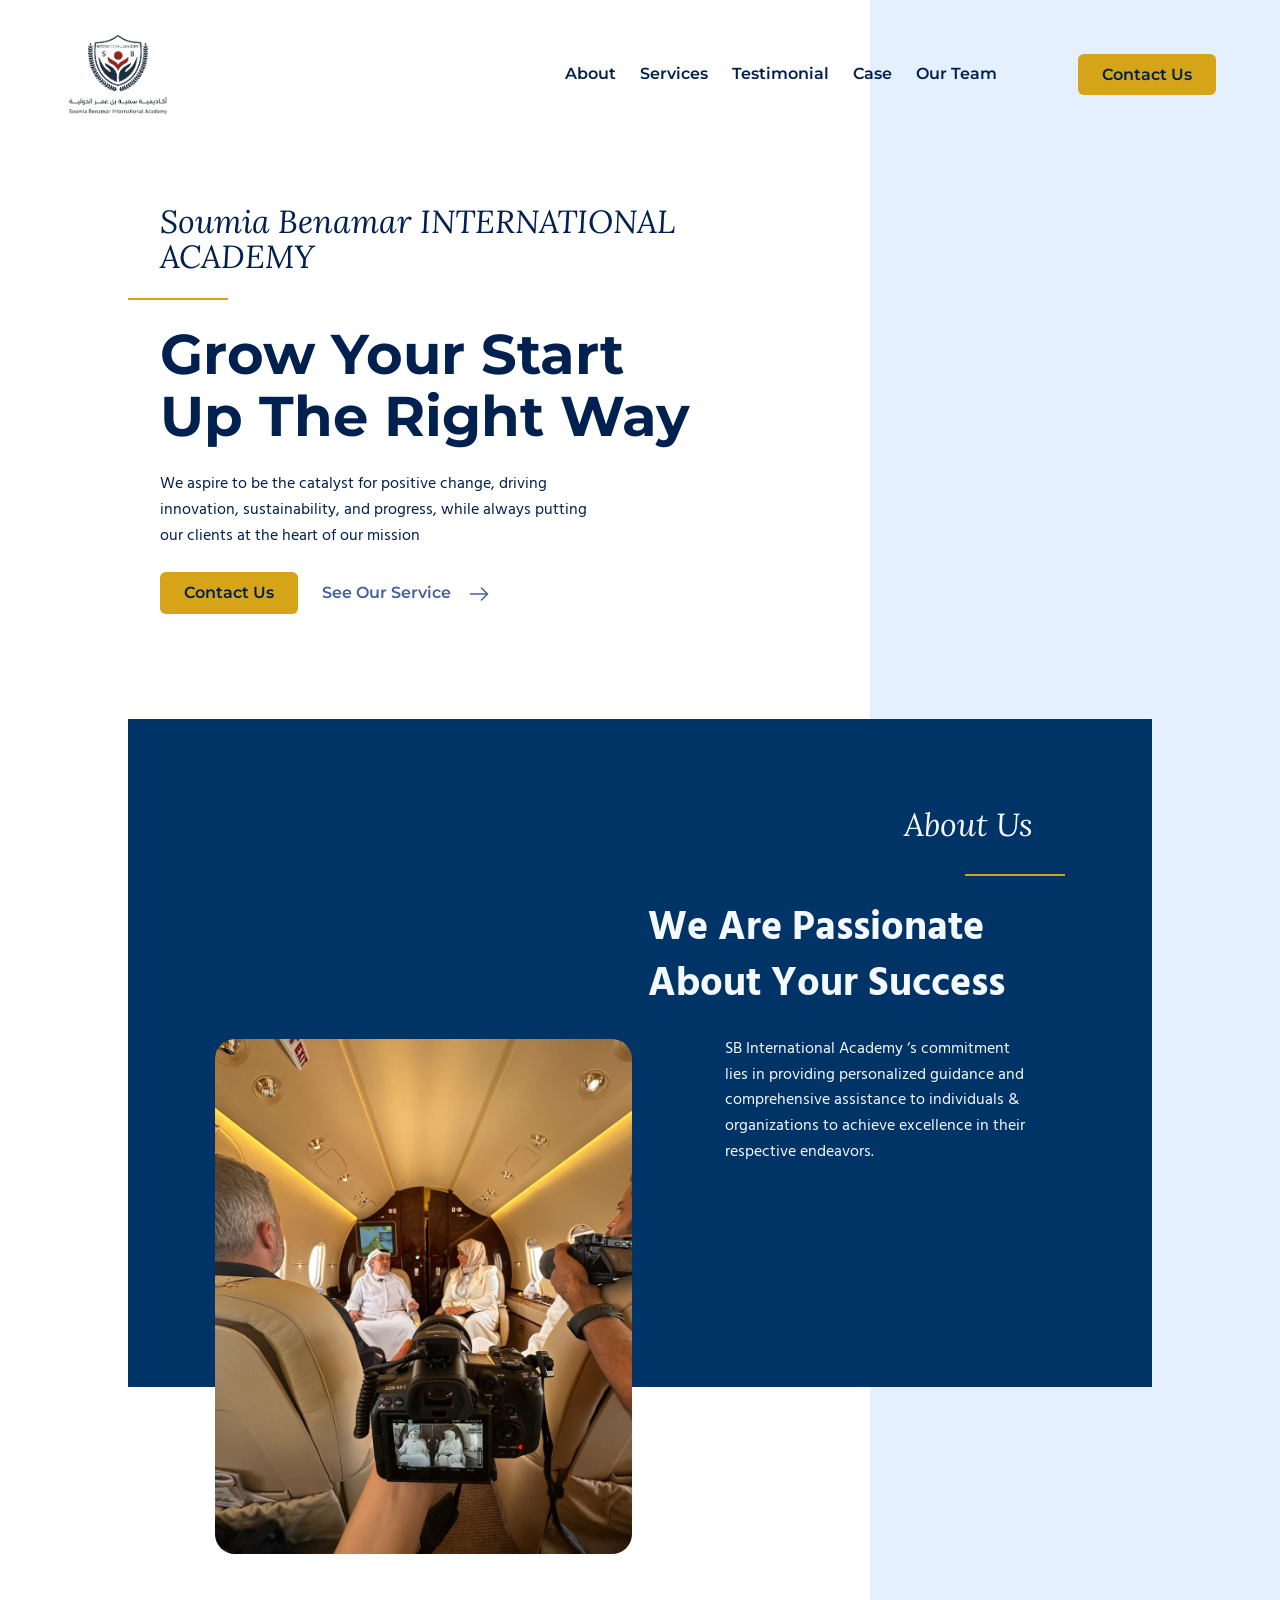
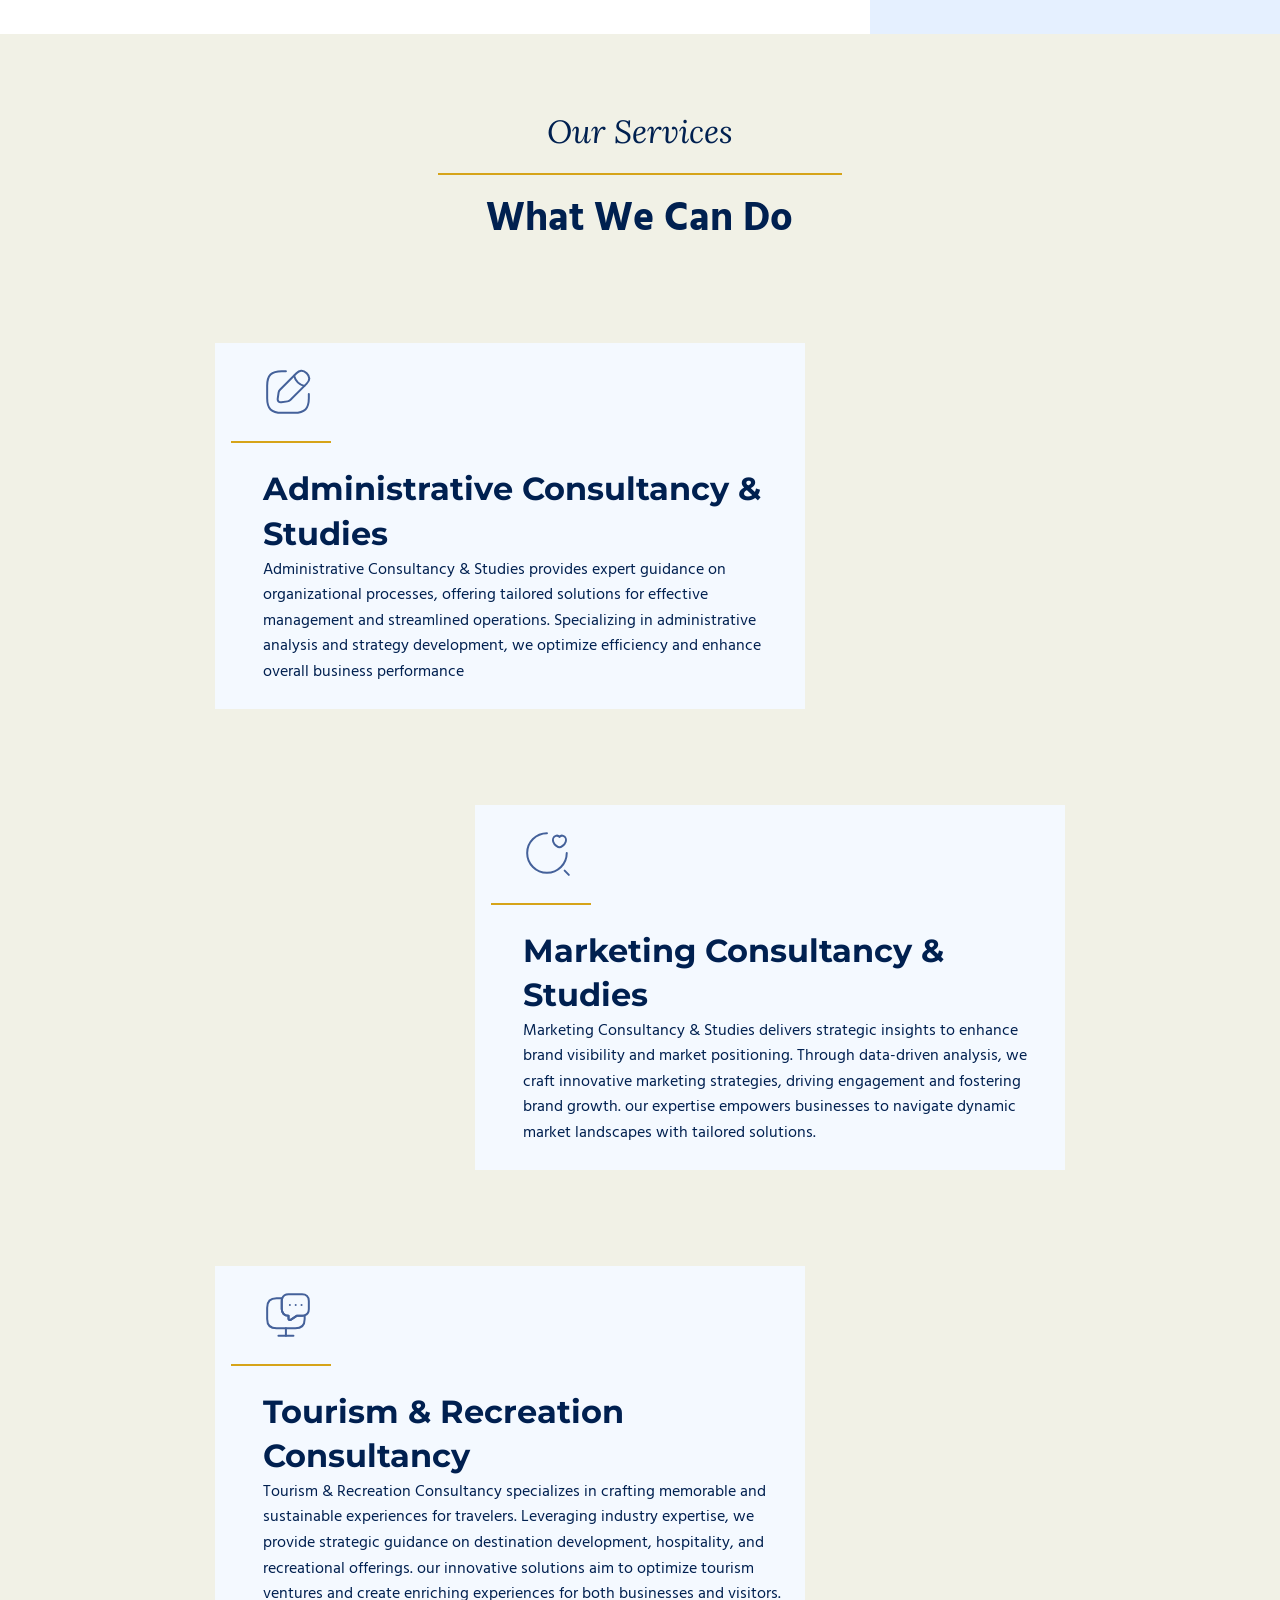
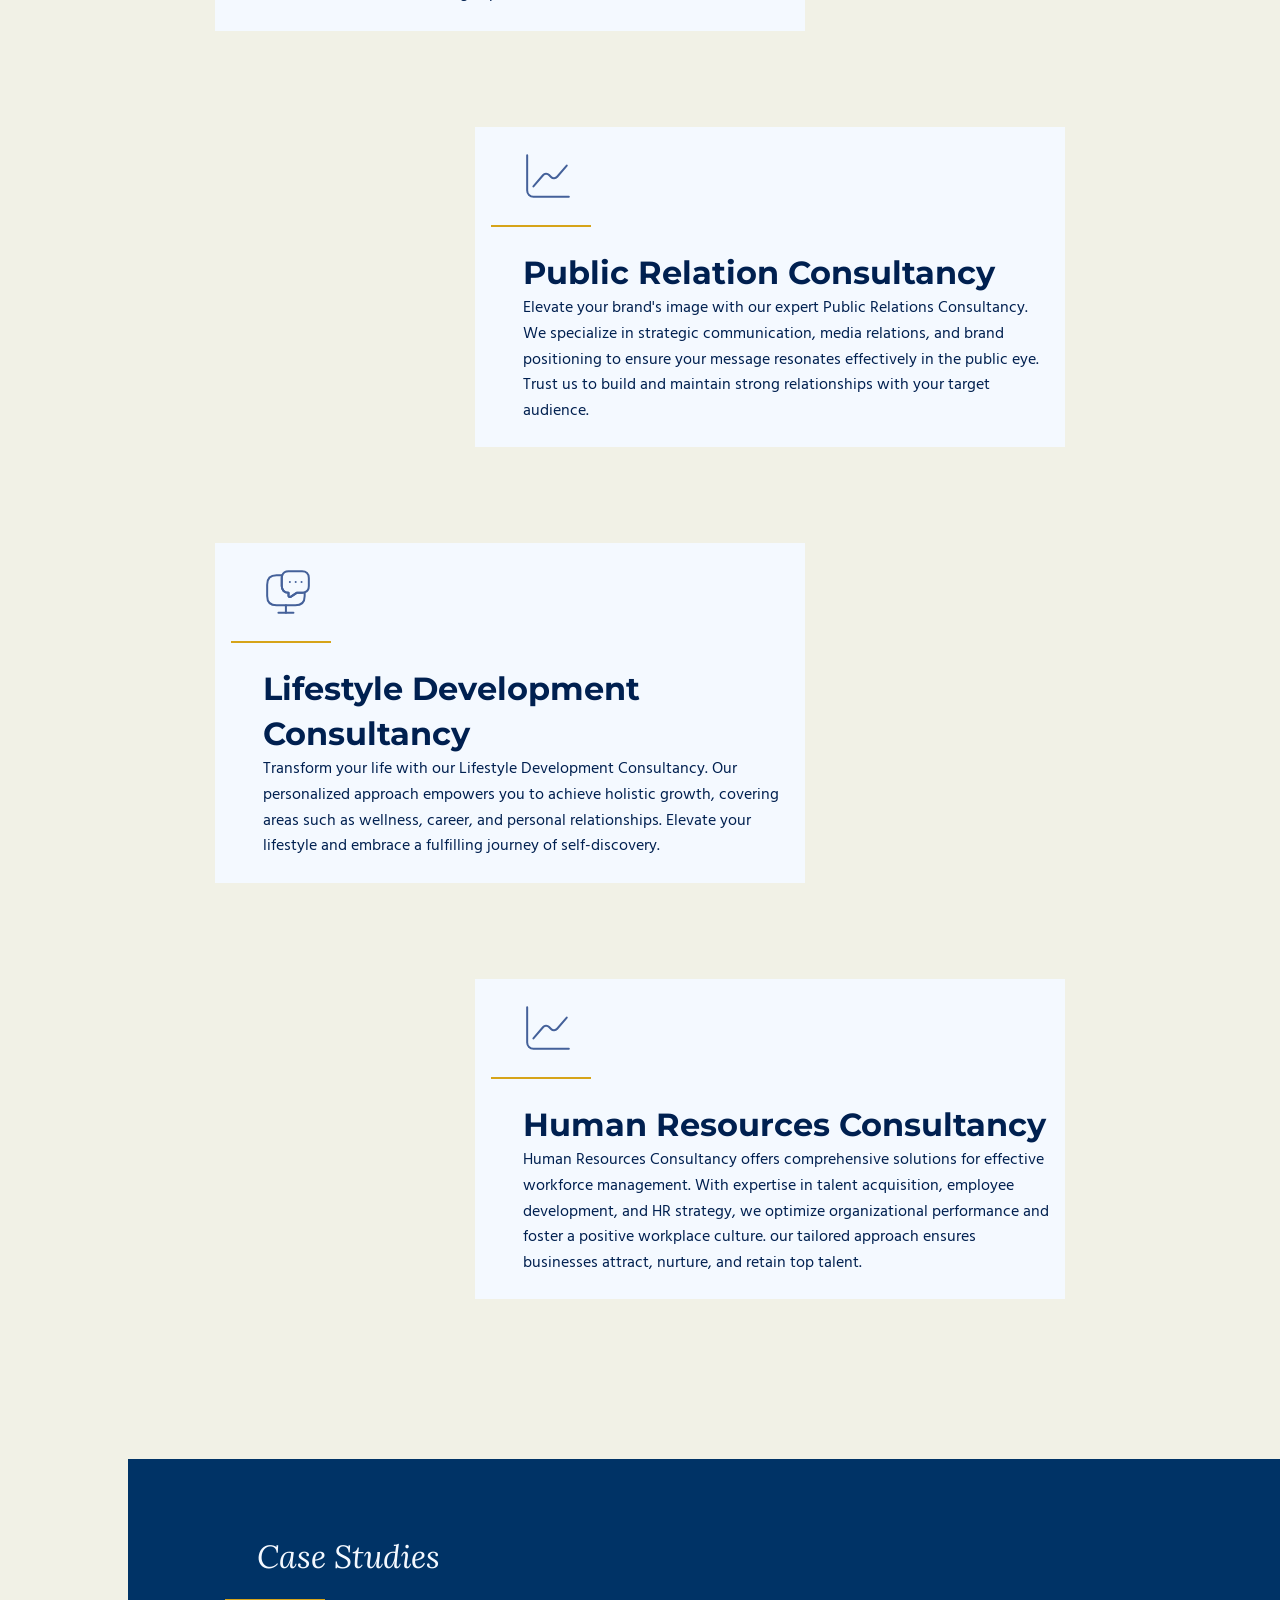
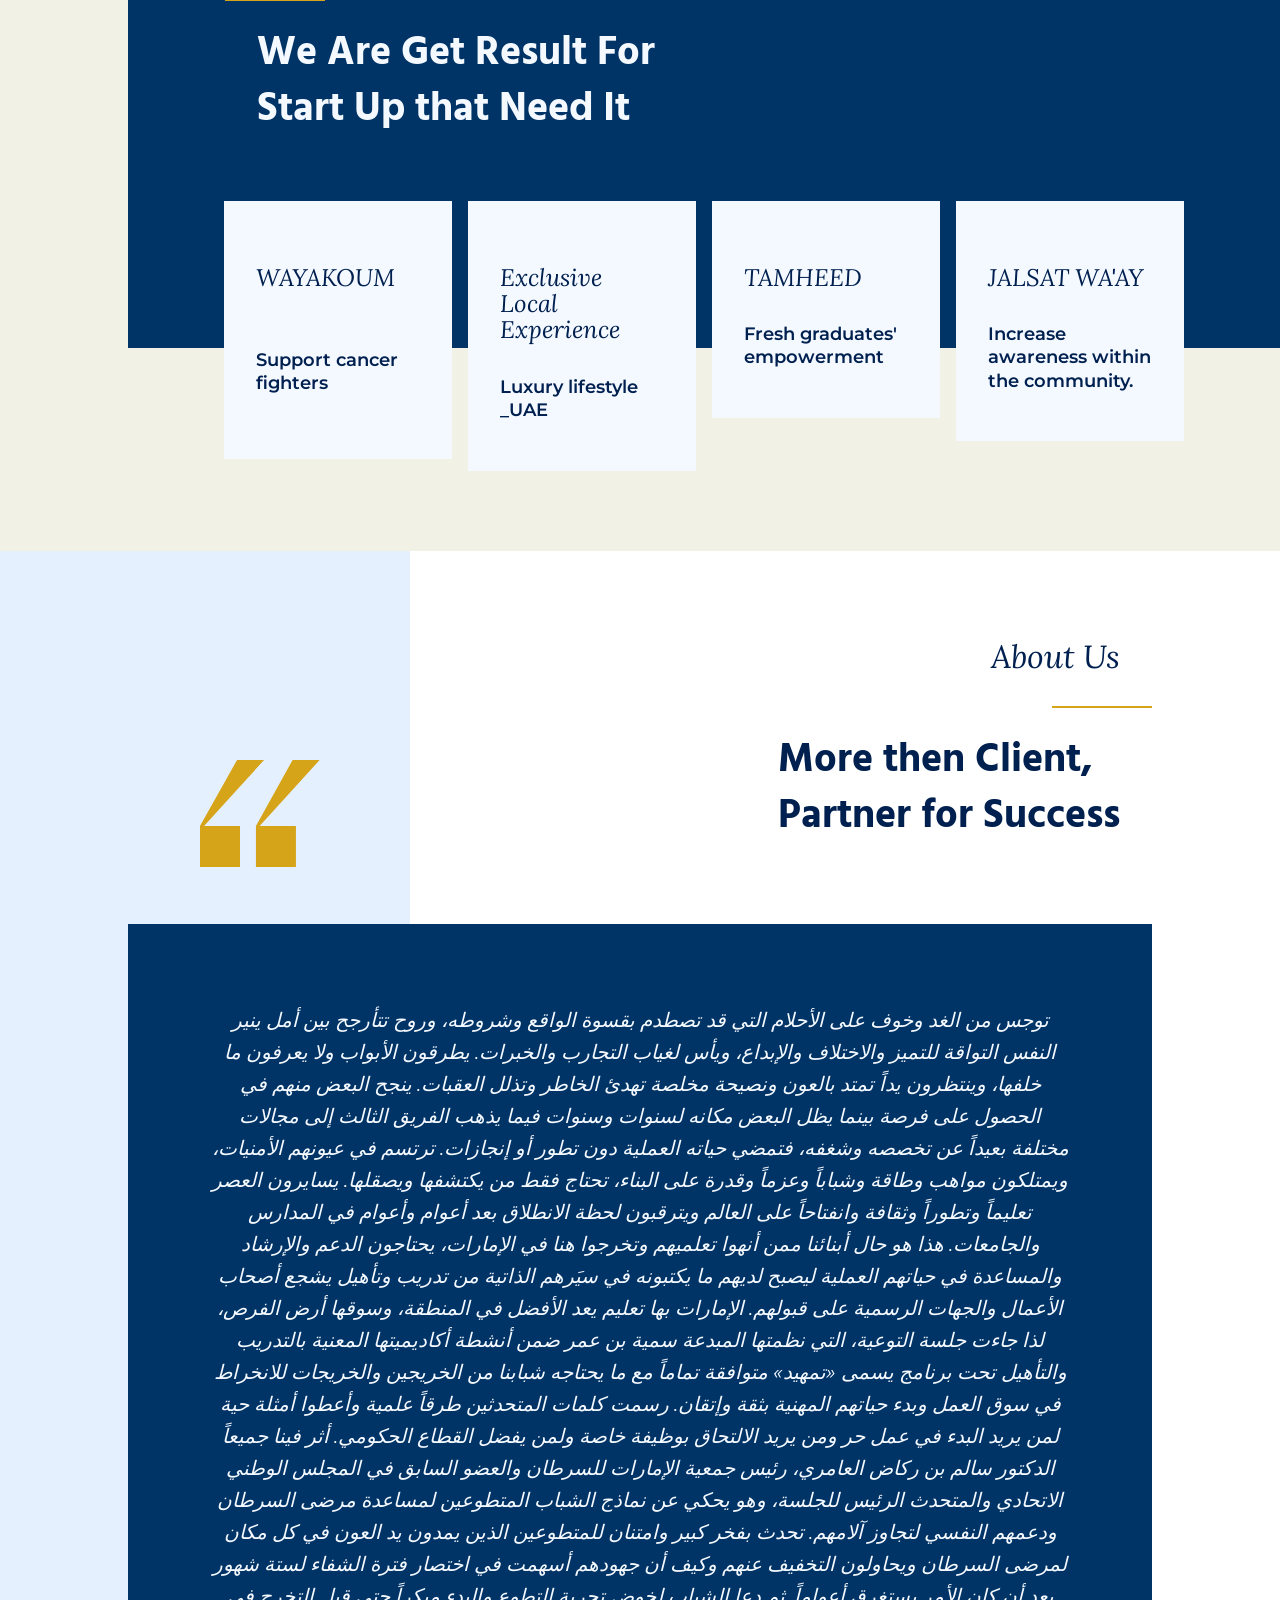
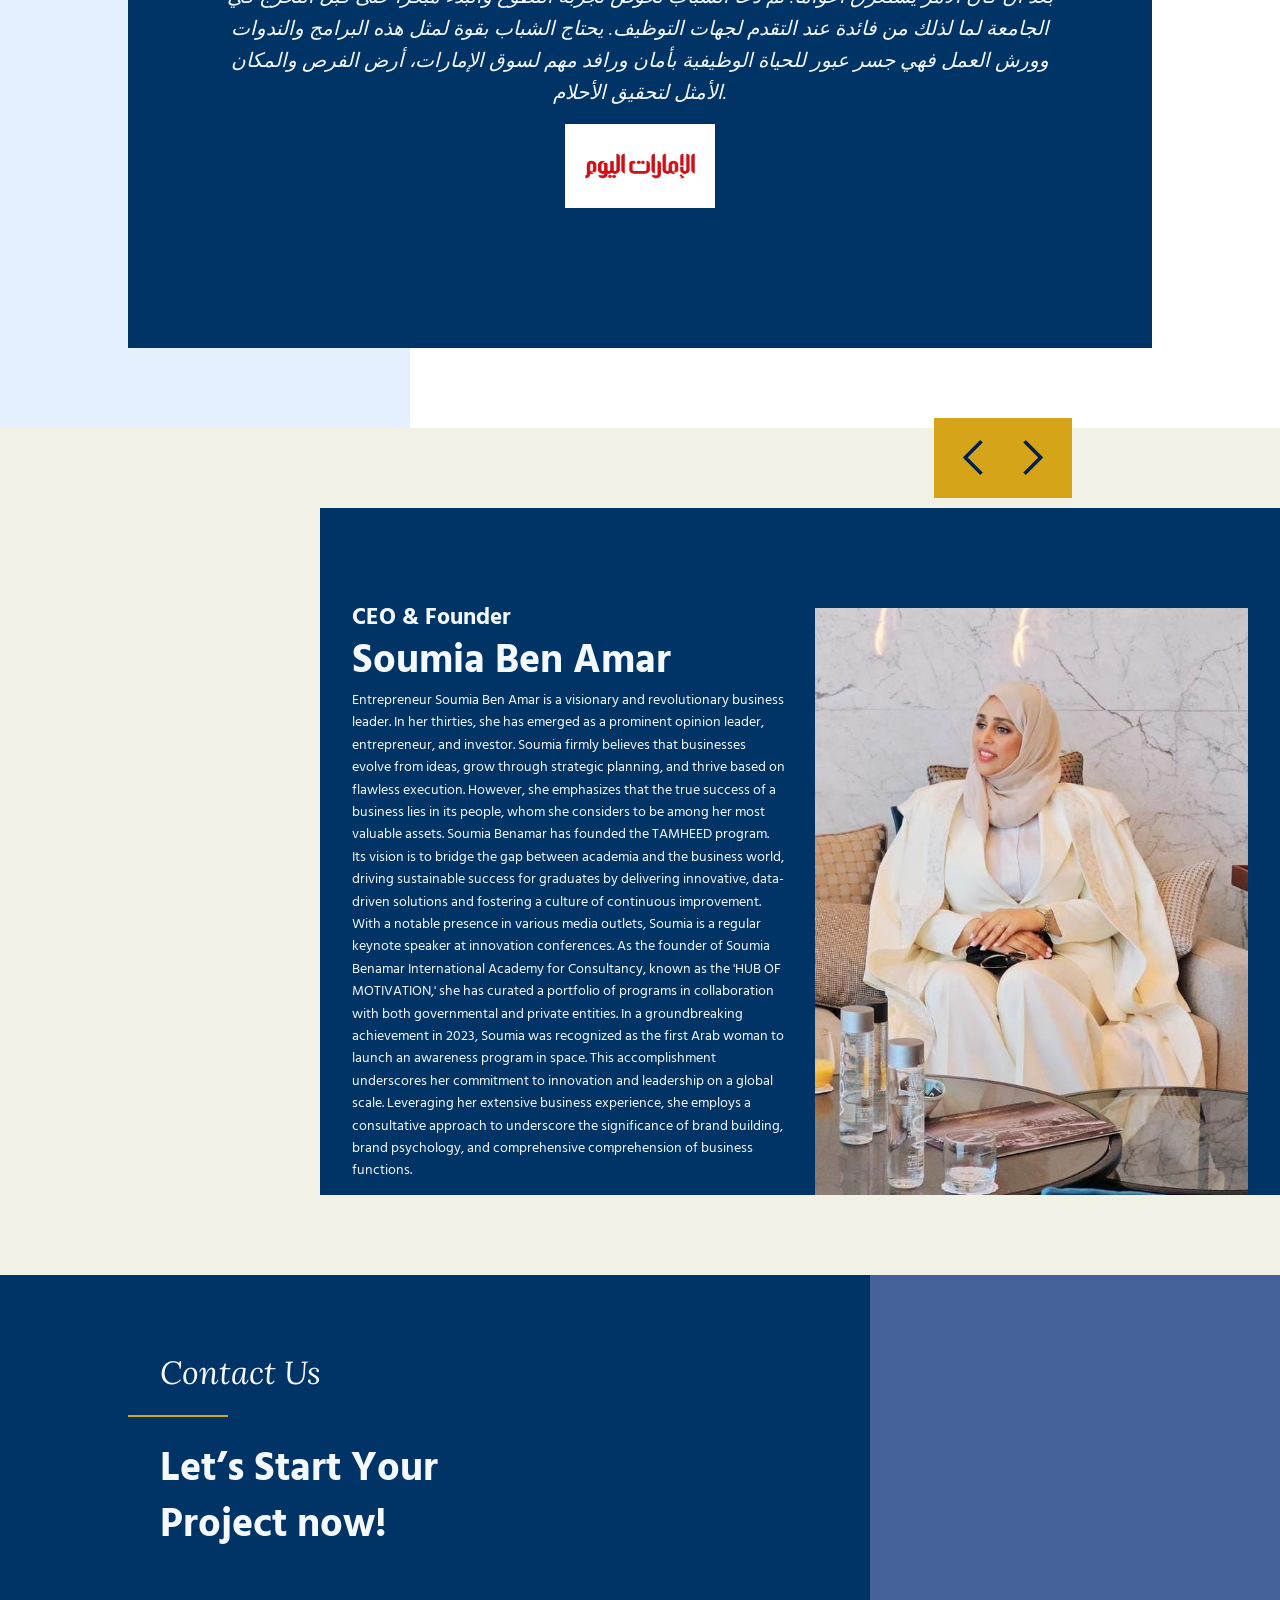
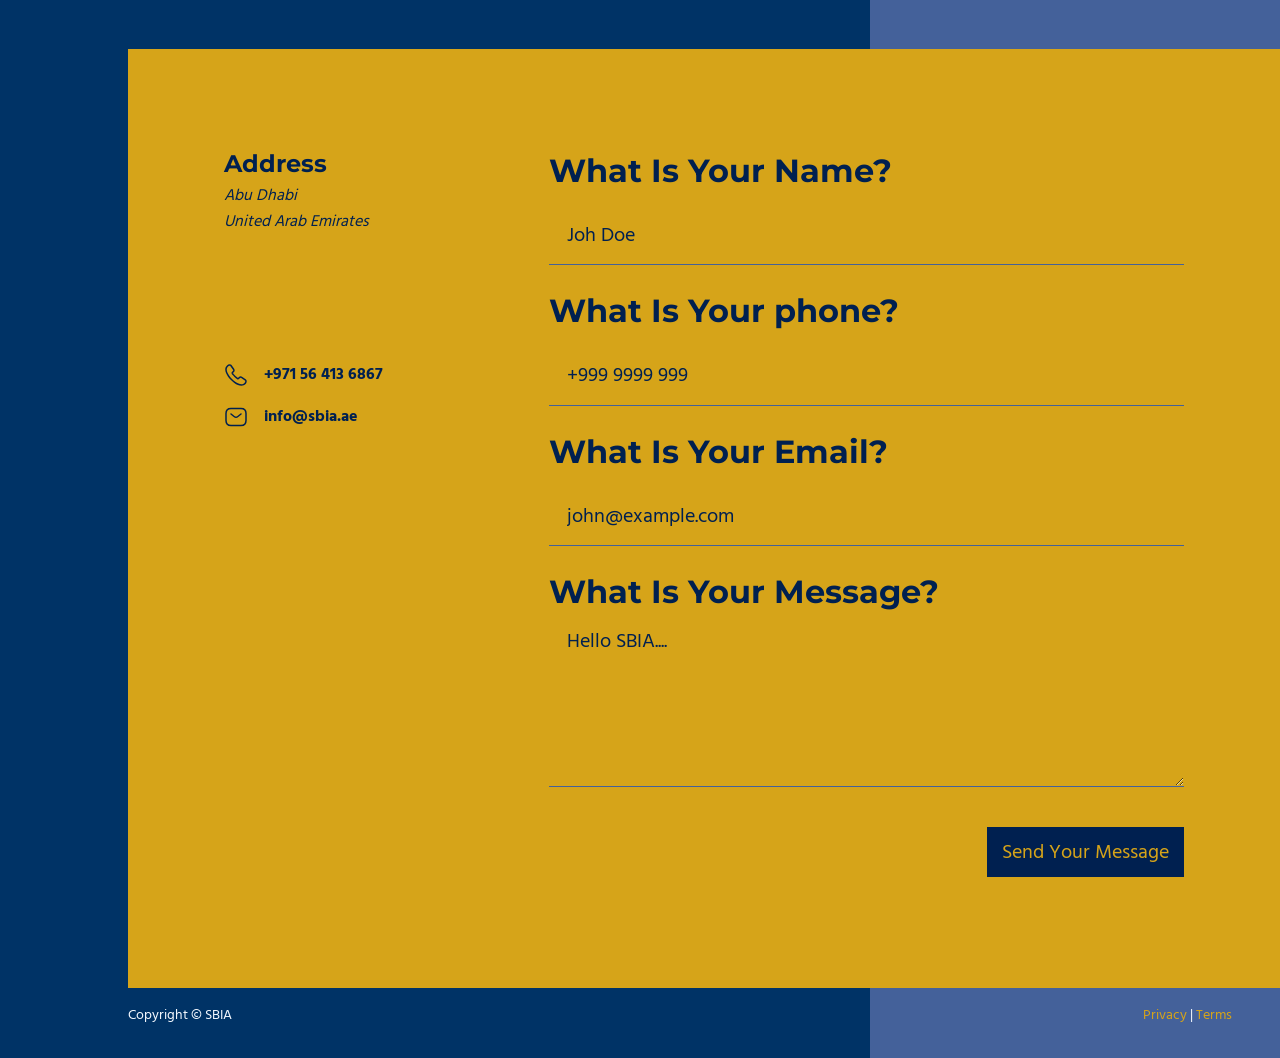
==== commit 92c664f8: "first commit" ====
--- a/index.html
+++ b/index.html
@@ -185,7 +185,8 @@
                                         <h2 class="text-color-light">We Are Passionate About Your Success</h2>
                                         <div class="wrap-width-90 alignright">
                                             <p class="text-color-light">SB International Academy ‘s commitment lies in providing personalized guidance and comprehensive assistance to individuals & organizations to achieve excellence in their respective endeavors.</p>
-                                        </div><a href="https://consulix.webflow.io/#team"
+                                        </div>
+                                        <!-- <a href="https://consulix.webflow.io/#team"
                                             class="button-arrow-secondary align-right w-inline-block">
                                             <p class="main-button-text text-color-primary">See Our Team</p>
                                             <div class="wrap-arrow"><img
@@ -196,7 +197,7 @@
                                                     loading="lazy" alt="" class="image-absolute hidden"
                                                     style="transform: translate3d(-101%, 0px, 0px) scale3d(1, 1, 1) rotateX(0deg) rotateY(0deg) rotateZ(0deg) skew(0deg, 0deg); transform-style: preserve-3d;">
                                             </div>
-                                        </a>
+                                        </a> -->
                                     </div>
                                 </div>
                             </div>
@@ -318,7 +319,7 @@
                                             </div>
                                             <div class="margin-bottom-2em">
                                                 <br>
-                                                <p class="heading-medium" style="font-size: 18px;">Support cancer fighters</p>
+                                                <p class="heading-medium custom-text" style="font-size: 18px;">Support cancer fighters</p>
                                             </div>
                                         </div></div>
                                     
@@ -327,7 +328,7 @@
                                                 <p class="display" style="font-size: 24px;">Exclusive Local Experience</p>
                                             </div>
                                             <div class="margin-bottom-1em">
-                                                <p class="heading-medium" style="font-size: 18px;">Luxury lifestyle _UAE</p>
+                                                <p class="heading-medium custom-text" style="font-size: 18px;">Luxury lifestyle _UAE</p>
                                             </div>
                                         </div></div>
                                     
@@ -336,7 +337,7 @@
                                                 <p class="display" style="font-size: 24px;">TAMHEED</p>
                                             </div>
                                             <div class="margin-bottom-1em">
-                                                <p class="heading-medium" style="font-size: 18px;">Fresh graduates' empowerment</p>
+                                                <p class="heading-medium custom-text" style="font-size: 18px;">Fresh graduates' empowerment</p>
                                             </div>
                                         </div></div>
                                     
@@ -345,7 +346,7 @@
                                                 <p class="display" style="font-size: 24px;">JALSAT WA'AY</p>
                                             </div>
                                             <div class="margin-bottom-1em">
-                                                <p class="heading-medium" style="font-size: 18px;">Increase awareness within the community.</p>
+                                                <p class="heading-medium custom-text" style="font-size: 18px;">Increase awareness within the community.</p>
                                             </div>
                                         </div></div>
                                     </div>
--- a/Consulix - Webflow HTML website template_files/consulix.webflow.5c62e5937.min.css
+++ b/Consulix - Webflow HTML website template_files/consulix.webflow.5c62e5937.min.css
@@ -4196,6 +4196,14 @@
     #w-node-_8db2e205-280a-f1de-a3bf-9306b26986a7-ff070add {
         grid-area: 5/3/6/12
     }
+    
+    #w-node-_8db2e205-280a-f1de-a3bf-9306b26986a7s-ff070add {
+        grid-area: 6/2/7/11
+    }
+    
+    #w-node-_8db2e205-280a-f1de-a3bf-9306b26986a7ss-ff070add {
+        grid-area: 7/3/8/12
+    }
 
     #w-node-_463b5f28-3df7-f651-9b85-4b00d57a4754-ff070add {
         grid-area: 1/3/2/13;
@@ -4249,6 +4257,14 @@
         grid-area: 5/1/6/12
     }
 
+    #w-node-_8db2e205-280a-f1de-a3bf-9306b26986a7s-ff070add {
+        grid-area: 6/1/7/12
+    }
+    
+    #w-node-_8db2e205-280a-f1de-a3bf-9306b26986a7ss-ff070add {
+        grid-area: 7/1/8/12
+    }
+
     #w-node-_4d0eff27-5507-27c3-b469-2d49ce273ef5-ff070add {
         grid-area: 3/1/4/12
     }
@@ -4289,4 +4305,11 @@
         grid-column-start: 1;
         justify-self: start
     }
+
+    .case-card p {
+        font-size: 18px !important; 
+    }
+    .case-card p:last-child{
+        font-size: 14px !important;
+    }
 }
